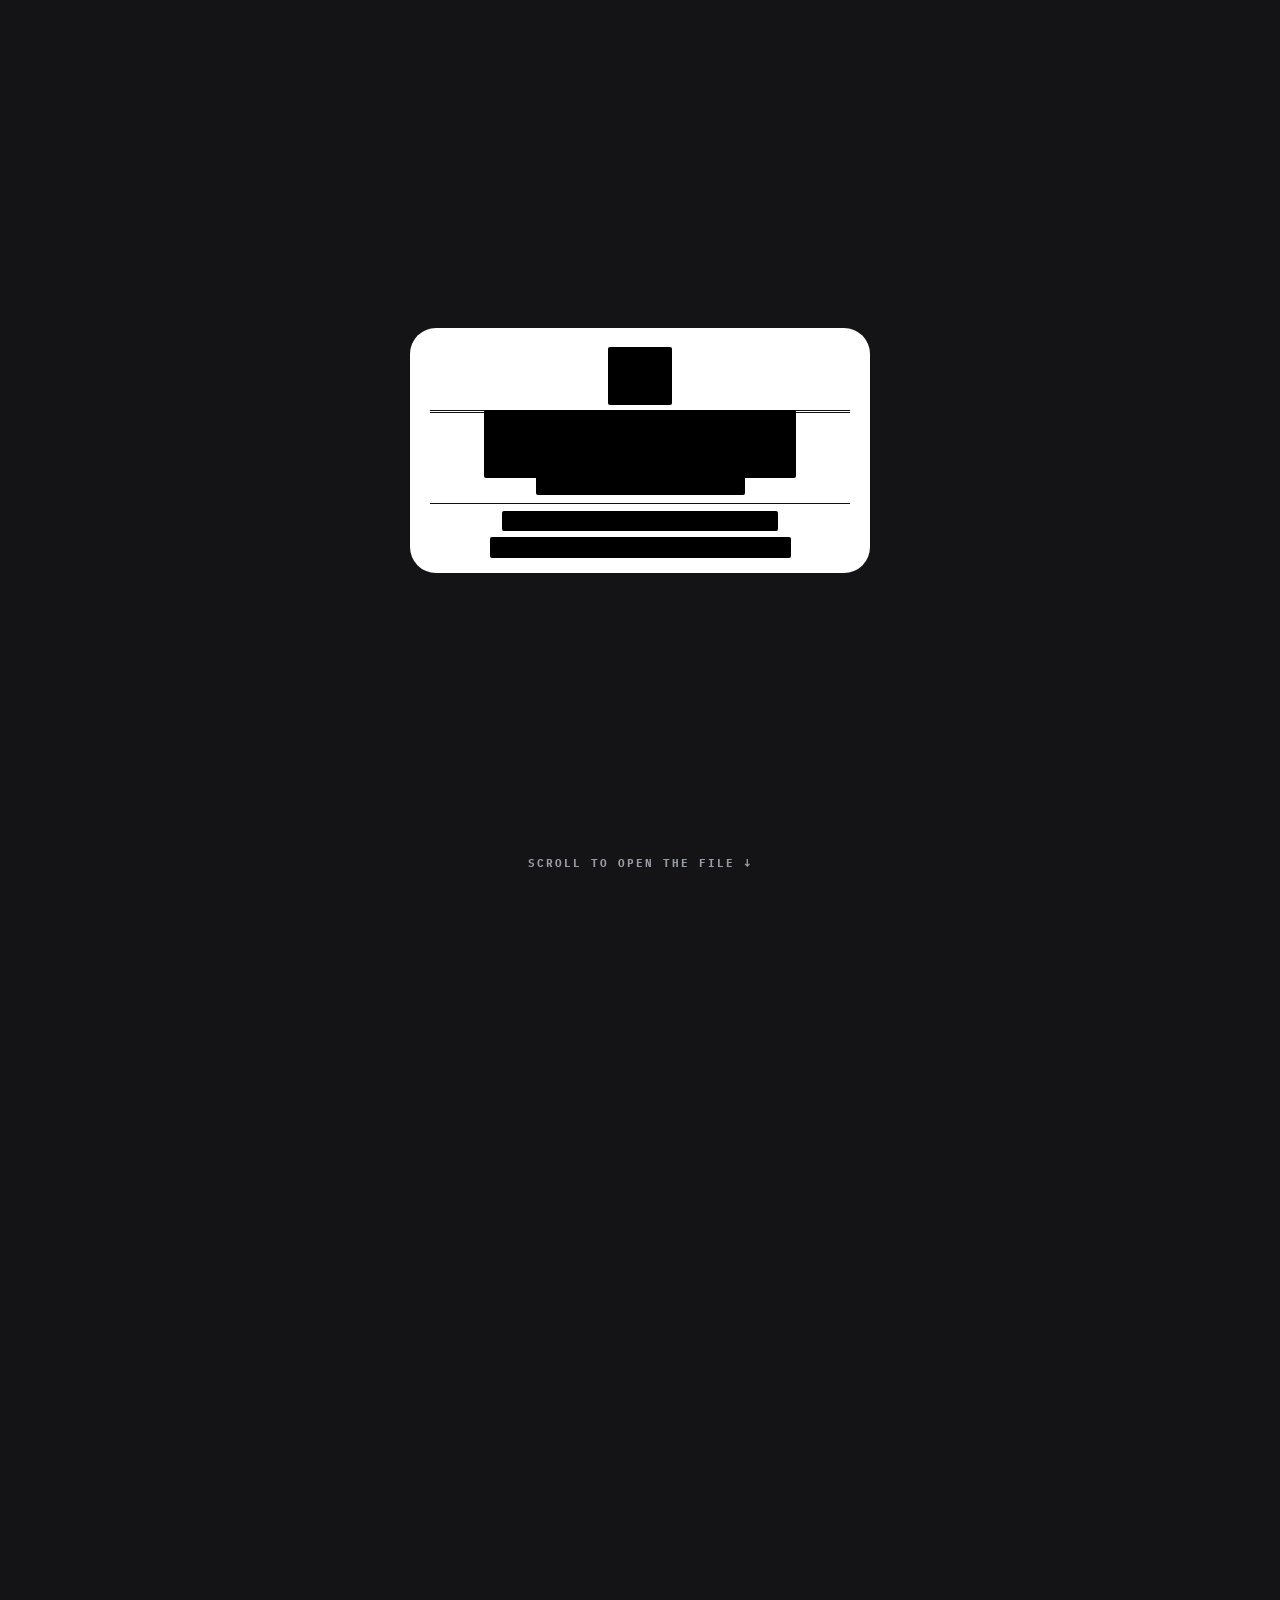
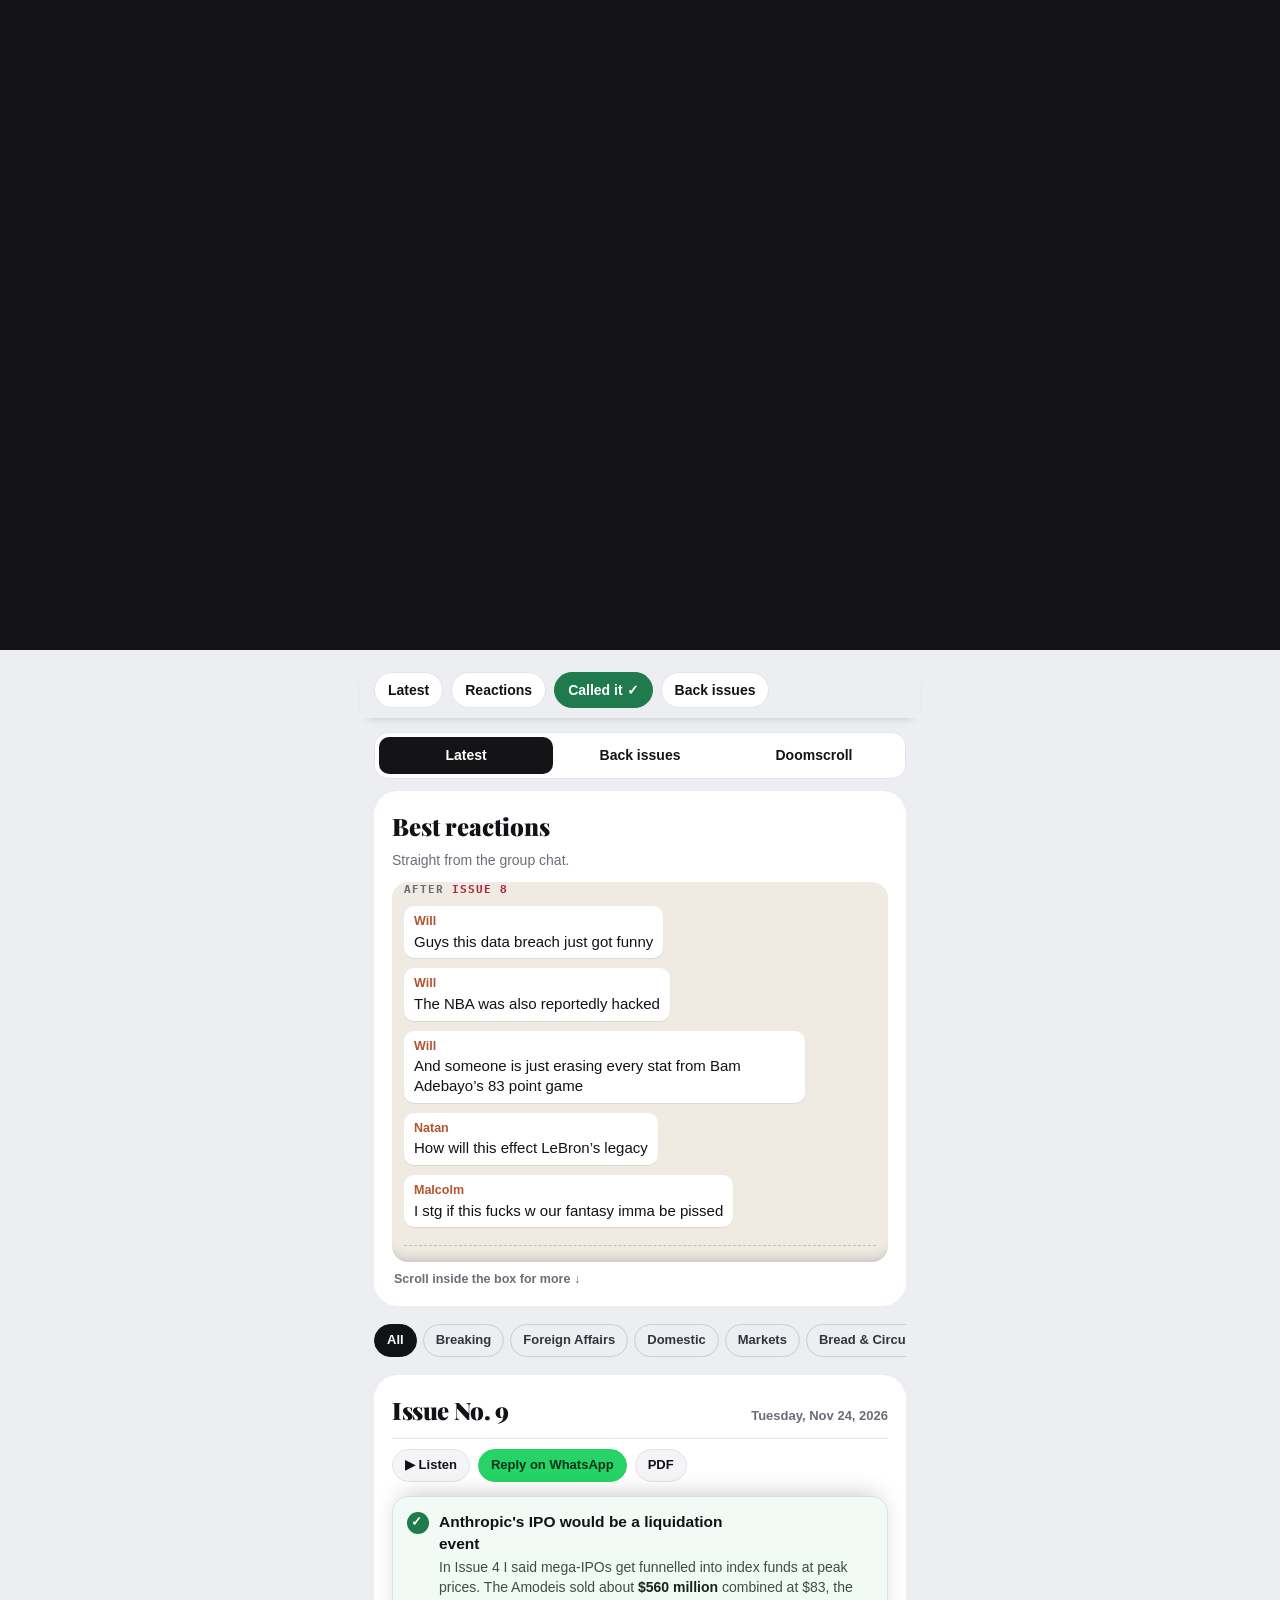
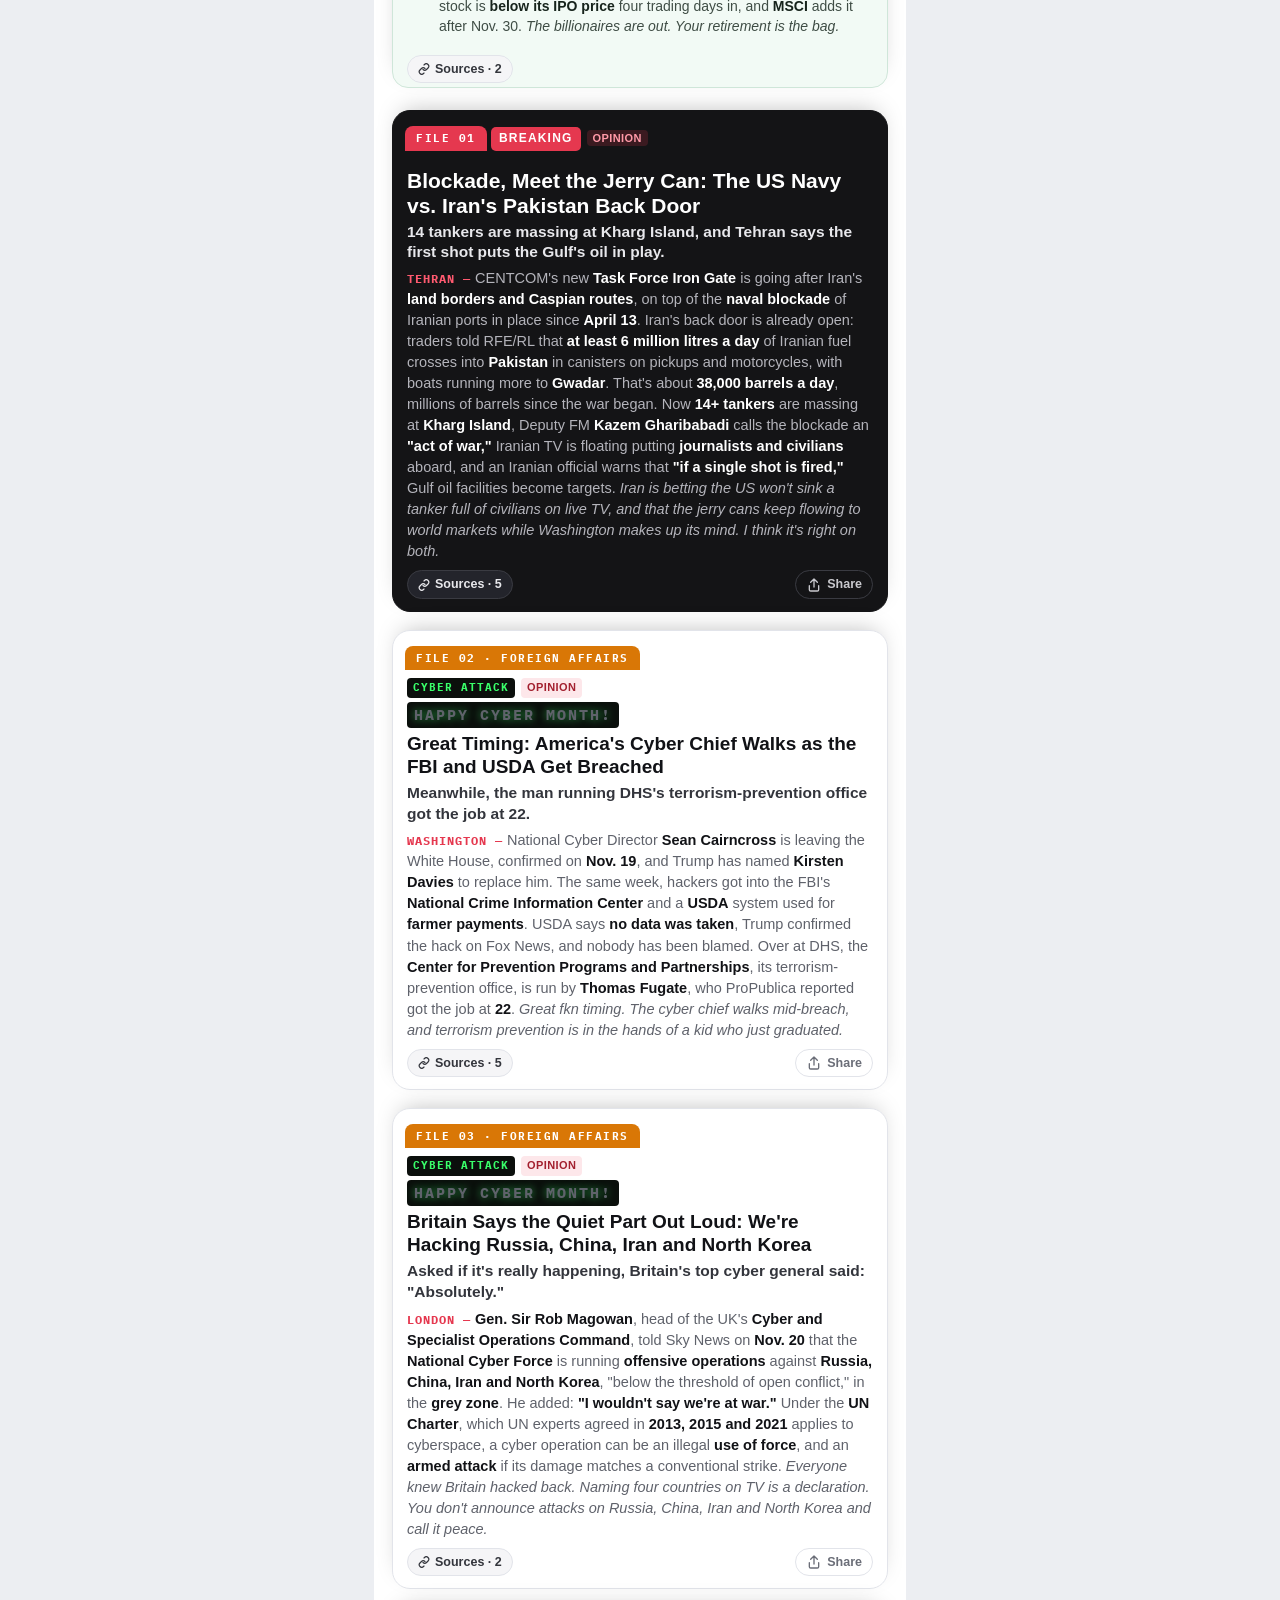
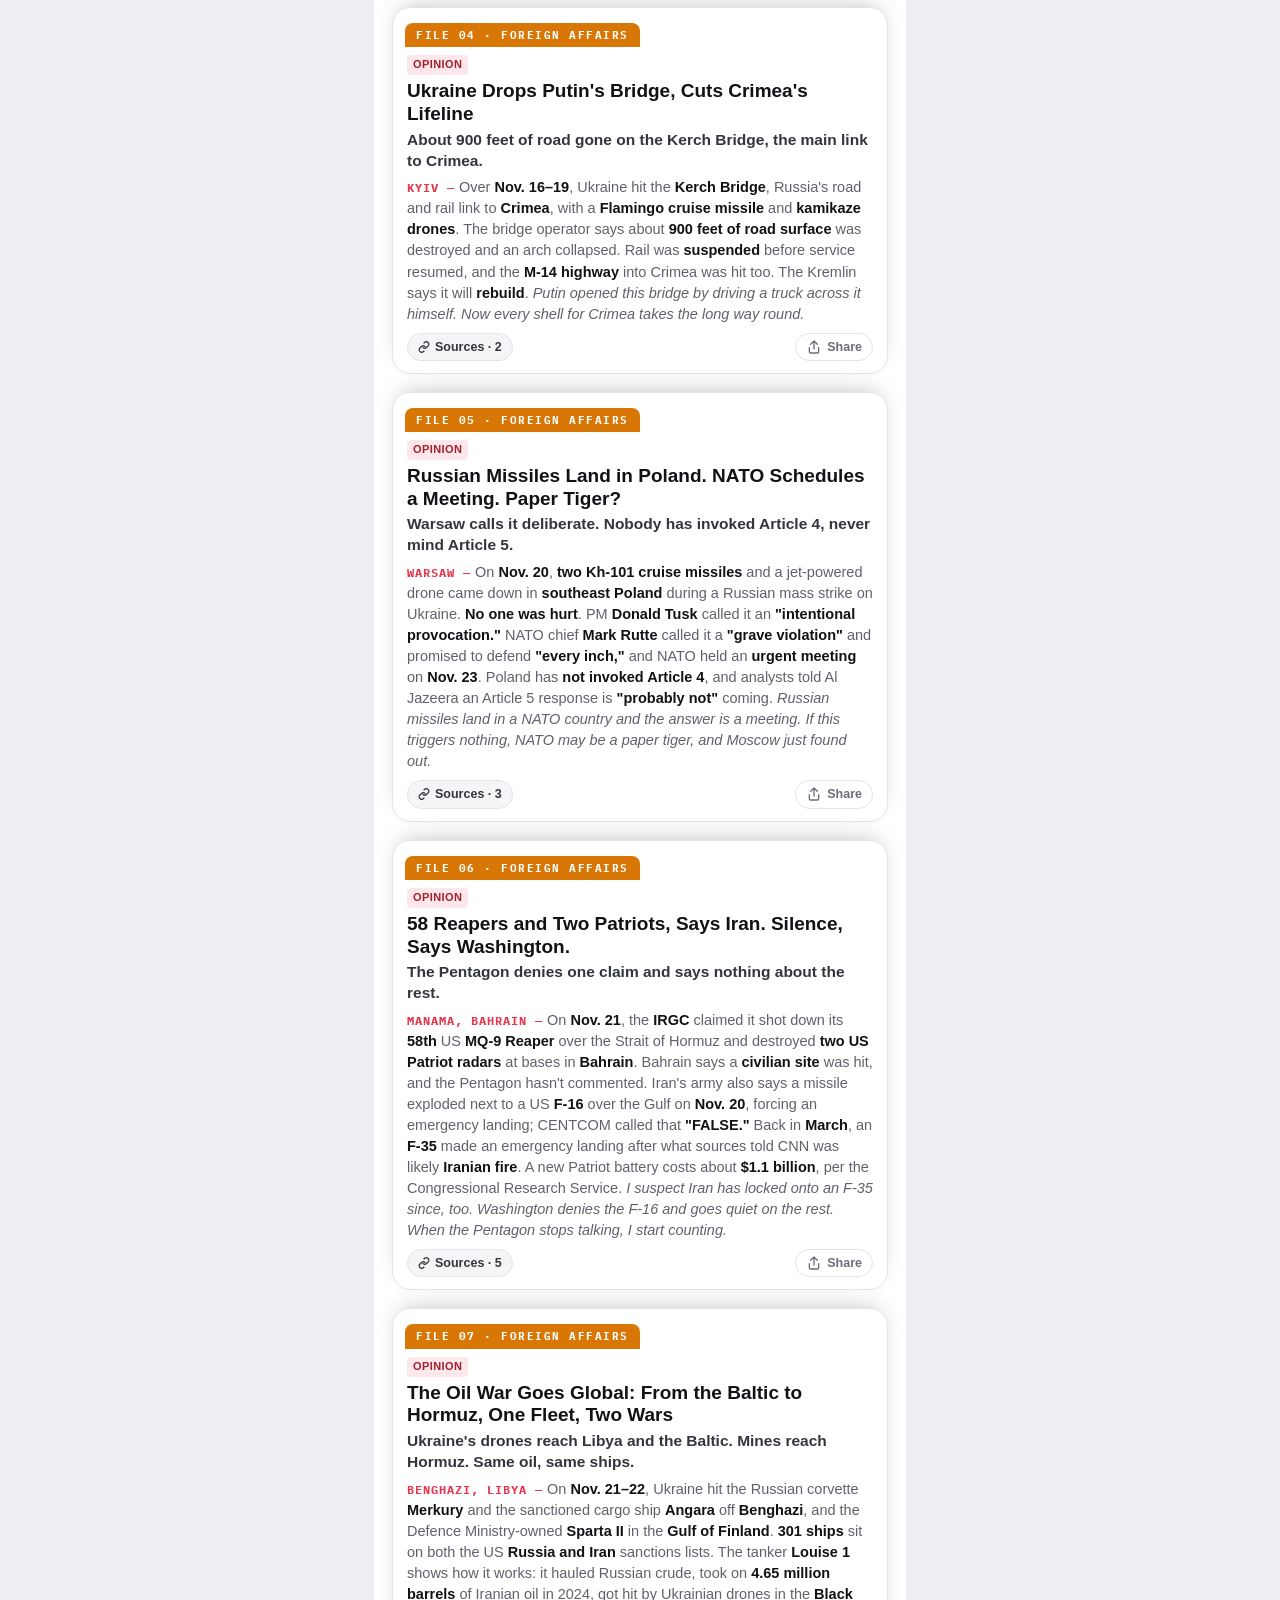
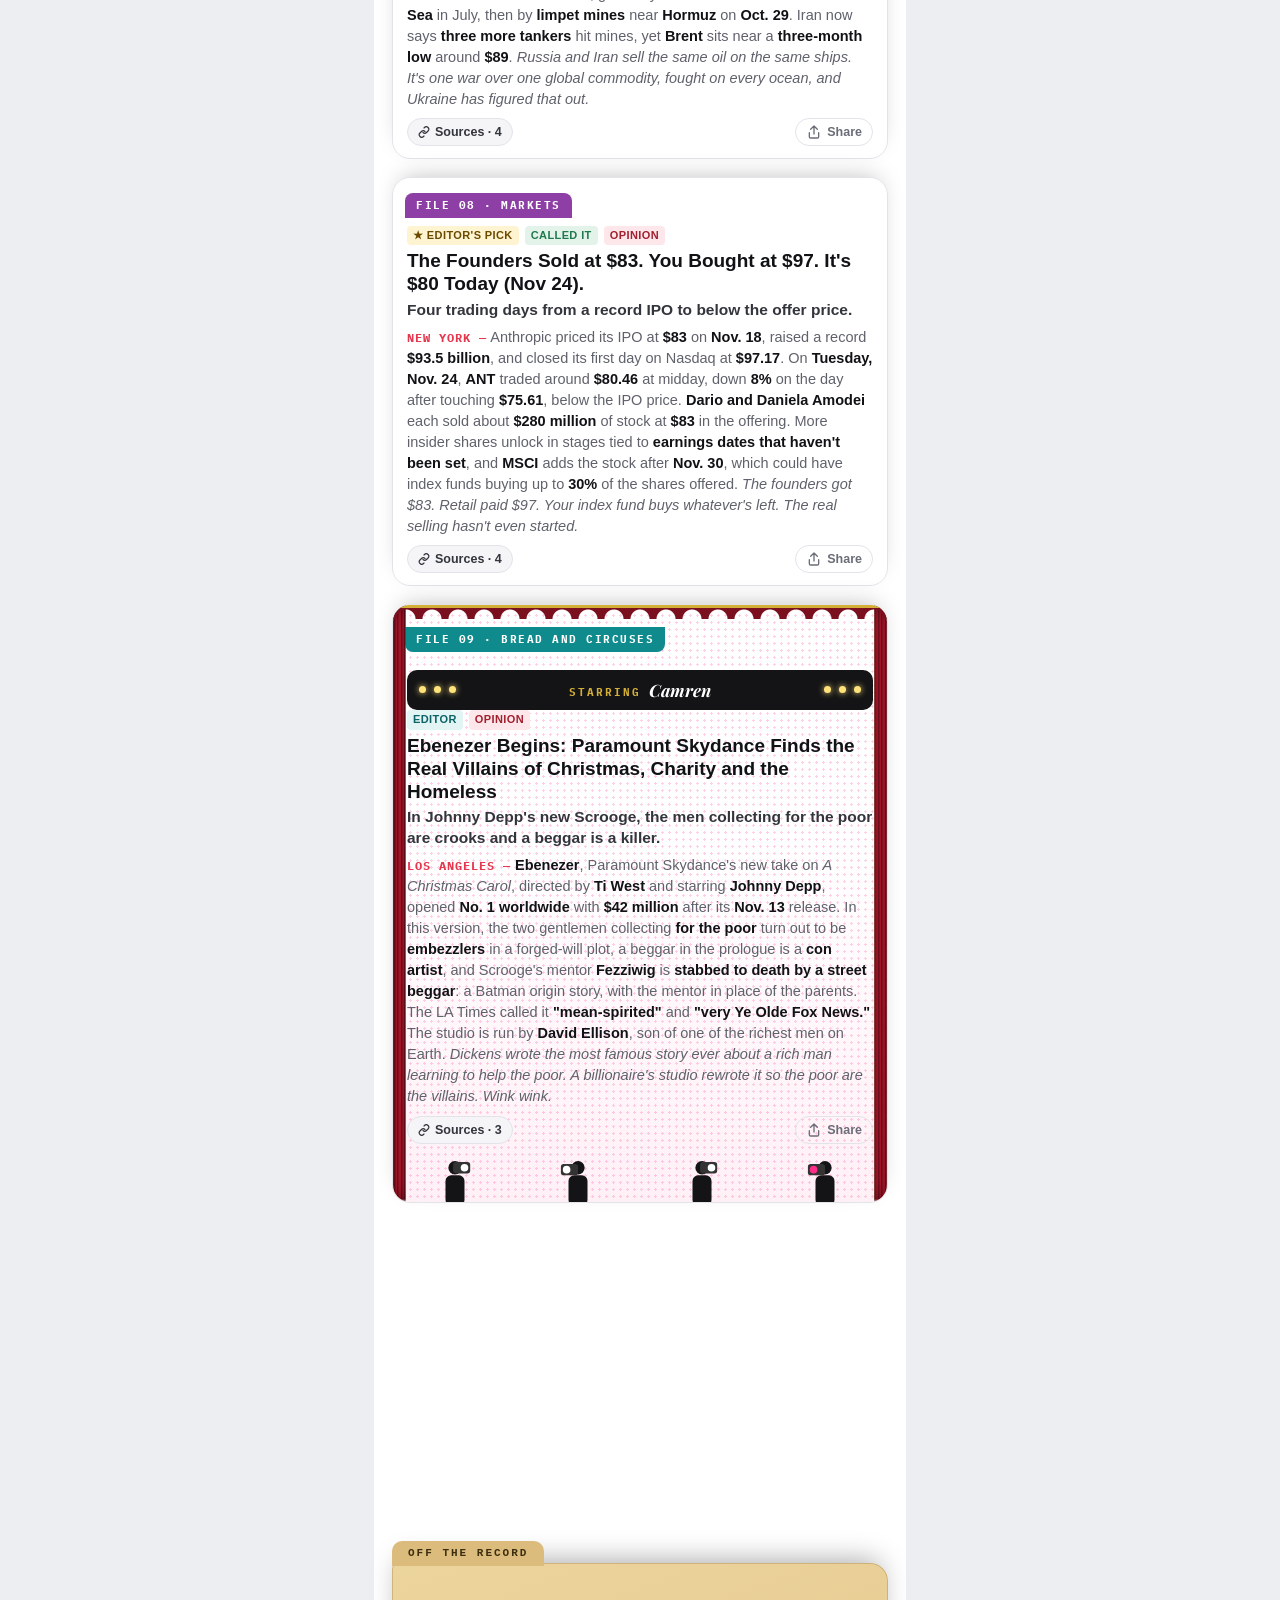
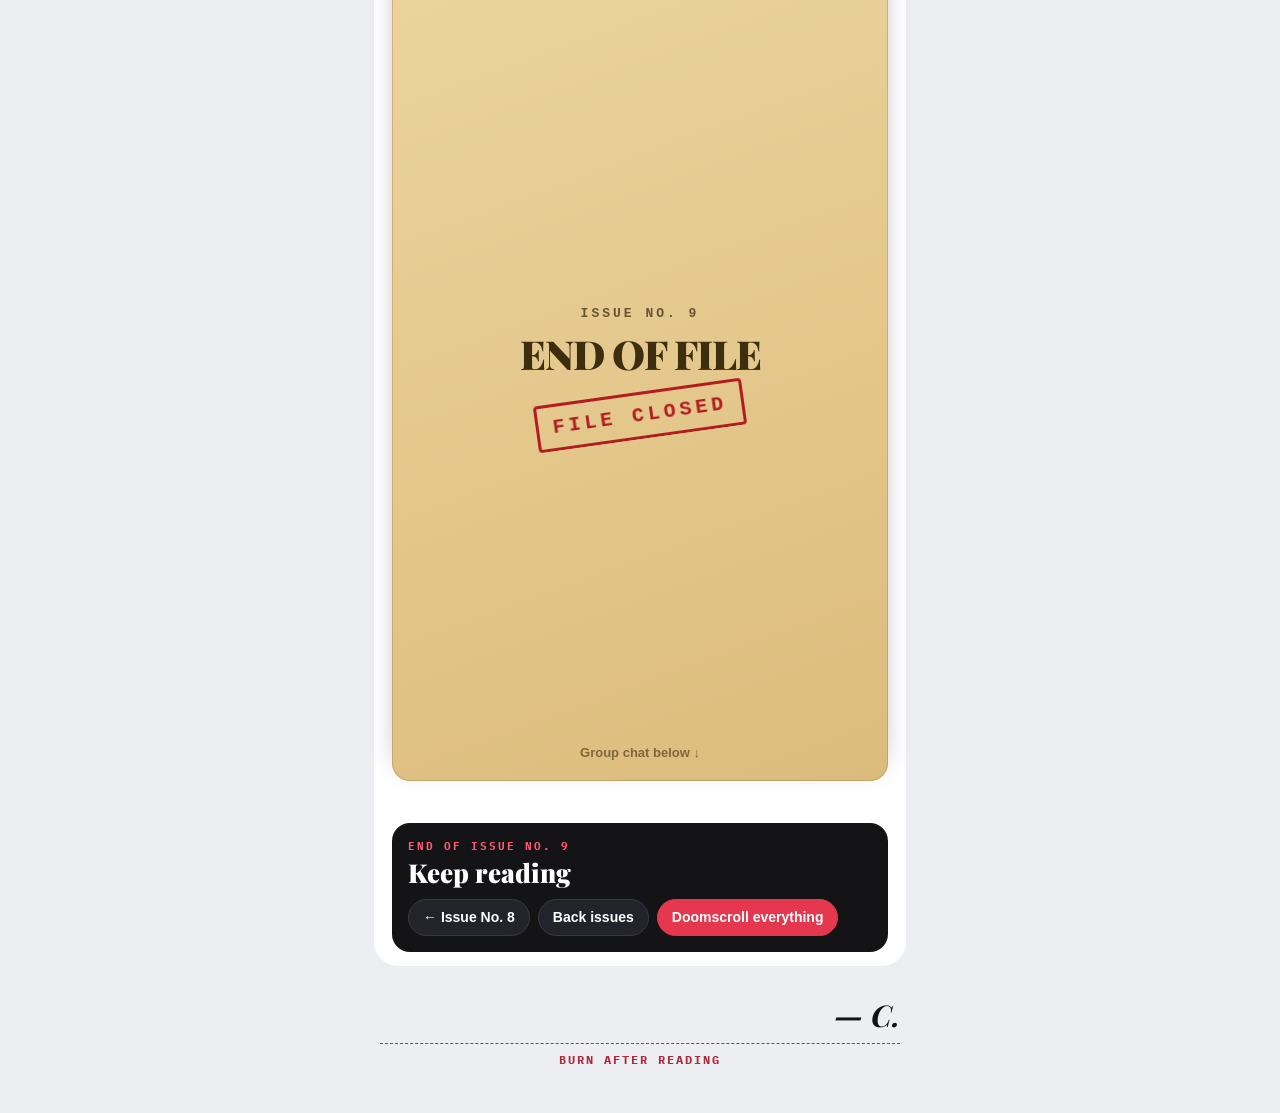
==== views.html @ a324f8ae "Preview: three reading views (Latest, Back issues newsstand, Doomscroll) Co-Authored-By: Claude Opus" ====
<!doctype html>
<html lang="en">
<head>
<meta charset="utf-8">
<meta name="viewport" content="width=device-width, initial-scale=1">
<title>Off the Record · Views preview</title>
<meta name="description" content="Off the Record: a weekly newsletter. Every issue, newest first.">
<meta name="color-scheme" content="light dark">
<meta property="og:type" content="website">
<meta property="og:title" content="Off the Record · Issue No. 9">
<meta property="og:description" content="What your feed won't tell you. Every issue, newest first.">
<meta property="og:url" content="https://camrenmulcair.github.io/off-the-record/">
<meta property="og:image" content="https://camrenmulcair.github.io/off-the-record/media/og.png">
<meta property="og:image:width" content="1200"><meta property="og:image:height" content="630">
<meta property="og:image:alt" content="Off the Record masthead with a red Not for Distribution stamp">
<meta name="twitter:card" content="summary_large_image">
<meta name="theme-color" content="#eceef2" media="(prefers-color-scheme: light)">
<meta name="theme-color" content="#0e0f12" media="(prefers-color-scheme: dark)">
<link rel="icon" href="media/icon.png">
<link rel="stylesheet" href="style.css?v=01aadf7c">
<link rel="stylesheet" href="views.css?v=9c8b795c">
<meta name="robots" content="noindex">
<script>document.documentElement.classList.add('js')</script>
</head>
<body>
<a class="skip" href="#issue-9">Skip to the latest issue</a>
<section class="cover" id="cover" aria-label="Off the Record">
  <div class="pin">
    <header class="mast" id="folder">
      <svg class="logo" width="52" height="52" viewBox="0 0 100 100" aria-hidden="true" focusable="false"><rect x="4" y="4" width="92" height="92" rx="20" fill="#fff" stroke="#111" stroke-width="4"/><rect x="16" y="22" width="56" height="13" rx="1.5" fill="#111"/><rect x="16" y="41" width="68" height="18" rx="1.5" fill="#e5384f"/><text x="22" y="55" font-family="IBM Plex Mono, monospace" font-weight="700" font-size="14" fill="#fff" letter-spacing="2">OTR</text><rect x="16" y="65" width="46" height="13" rx="1.5" fill="#111"/></svg>
      <div class="box"><h1>Off the Record</h1><p class="tg">What your feed won't tell you</p></div>
      <p class="il">A weekly newsletter · Montreal</p>
      <p class="il2">Latest: Issue No. 9 · Nov 24, 2026</p>
      <div class="stamp" id="cstamp" aria-hidden="true">NOT FOR DISTRIBUTION</div>
    </header>
    <p class="hint" id="hint" aria-hidden="true">SCROLL TO OPEN THE FILE ↓</p>
  </div>
</section>
<div class="col">
<nav class="jump" aria-label="Jump to a section"><a href="#issue-9">Latest</a><a href="#reactions">Reactions</a><button type="button" class="calls-btn" aria-expanded="false" aria-controls="calls">Called it ✓</button><a href="#back">Back issues</a></nav>
<div class="views" role="group" aria-label="How to read"><button type="button" data-view="latest" aria-pressed="true">Latest</button><button type="button" data-view="stand" aria-pressed="false">Back issues</button><button type="button" data-view="doom" aria-pressed="false">Doomscroll</button></div>
<div class="doomorder" role="group" aria-label="Order" hidden><button type="button" data-order="new" aria-pressed="true">Newest first</button><button type="button" data-order="old" aria-pressed="false">Oldest first</button></div>
<section class="panel" id="reactions" aria-labelledby="h-rx">
  <h2 id="h-rx">Best reactions</h2>
  <p class="sub">Straight from the group chat.</p>
  <div class="rx-window" data-lenis-prevent tabindex="0" aria-label="Group chat reactions, scrollable"><figure class="thread"><figcaption>After <a href="#issue-8">Issue 8</a></figcaption><div class="bub l"><span class="nm">Will</span>Guys this data breach just got funny</div><div class="bub l"><span class="nm">Will</span>The NBA was also reportedly hacked</div><div class="bub l"><span class="nm">Will</span>And someone is just erasing every stat from Bam Adebayo’s 83 point game</div><div class="bub l"><span class="nm">Natan</span>How will this effect LeBron’s legacy</div><div class="bub l"><span class="nm">Malcolm</span>I stg if this fucks w our fantasy imma be pissed</div></figure><figure class="thread"><figcaption>After <a href="#issue-7">Issue 7</a></figcaption><div class="bub l"><span class="nm">Luca</span>Pool this week</div><div class="bub l"><span class="nm">Luca</span>Need to get my mind off the whole world war 3 things</div></figure><figure class="thread"><figcaption>After <a href="#issue-7">Issue 7</a></figcaption><div class="bub l"><span class="nm">Nikko</span>Please vibe code harder camren</div><div class="bub r"><span class="nm">Camren</span>Claude fix dates</div><div class="bub r"><span class="nm">Camren</span>It’s been fixed thank you lol</div><div class="bub l"><span class="nm">Milosz</span>Re: Off the Record, Issue 6 — jensen had a 3rd affair with my wealthsimple account 😔</div><div class="bub l"><span class="nm">Malcolm</span>Cam can u also explain why outlook is down</div><div class="bub l"><span class="nm">Malcolm</span>In the next issue</div><div class="bub l"><span class="nm">Yuri</span>Microsoft pushes out monthly updates on Tuesdays, it’s possible they just fucked something up and it shut down a data center</div><div class="bub l"><span class="nm">Malcolm</span>It was great for me, much less work to do</div><div class="bub l"><span class="nm">Nikko</span>Sucks that teams was still working though</div><div class="bub l"><span class="nm">Malcolm</span>Frl</div></figure><figure class="thread"><figcaption>After <a href="#issue-5">Issue 5</a></figcaption><div class="bub r"><span class="nm">Camren</span>Write wtv you want but Kirk back to the Vikings 👀</div><div class="bub r"><span class="nm">Camren</span>Also it can be Abt movies if you prefer</div><div class="bub r"><span class="nm">Camren</span>Or any other media</div><div class="bub l"><span class="nm">Will</span>That’s breaking news</div><div class="bub r"><span class="nm">Camren</span>Lmao</div><div class="bub r"><span class="nm">Camren</span>I feel like 6 milllion dead in Africa to war kinda overshadows</div><div class="bub l"><span class="nm">Will</span>Ummm actually I think James Gunn leaving DC is bigger than that</div></figure><figure class="thread"><figcaption>After <a href="#issue-4">Issue 4</a></figcaption><div class="bub l"><span class="nm">Blaise</span>sorry cam i can’t help but notice you forgot to include an article about bryce hall getting into a fight</div><div class="bub r"><span class="nm">Camren</span>I fear thermonuclear war drums and Canada’s entire GdP worth of losses in the s&amp;p overshadowed that this week</div></figure><figure class="thread"><figcaption>After <a href="#issue-2">Issue 2</a></figcaption><div class="bub l"><span class="nm">Yuri</span>Yo this is pretty good stuff</div></figure></div>
  <p class="rx-more">Scroll inside the box for more ↓</p>
</section>
<div class="controls">
  <div class="filters" role="group" aria-label="Show only one section"><button type="button" class="fl" data-f="all" aria-pressed="true">All</button><button type="button" class="fl" data-f="breaking" aria-pressed="false">Breaking</button><button type="button" class="fl" data-f="foreign" aria-pressed="false">Foreign Affairs</button><button type="button" class="fl" data-f="domestic" aria-pressed="false">Domestic</button><button type="button" class="fl" data-f="markets" aria-pressed="false">Markets</button><button type="button" class="fl" data-f="circus" aria-pressed="false">Bread &amp; Circuses</button><button type="button" class="fl" data-f="good" aria-pressed="false">Good News</button><button type="button" class="fl" data-f="calls" aria-pressed="false">Last Week's Call</button></div>
  <div class="bcf" role="group" aria-label="Bread and Circuses writers" hidden><button type="button" class="bcc" data-w="all" aria-pressed="true">Everyone</button><button type="button" class="bcc" data-w="Camren" aria-pressed="false">Camren</button><button type="button" class="bcc" data-w="Will" aria-pressed="false">Will</button><button type="button" class="bcc" data-w="Blaise" aria-pressed="false">Blaise</button><button type="button" class="bcc" data-k="sports" aria-pressed="false">Sports only</button><button type="button" class="bcc" data-k="media" aria-pressed="false">Media only</button></div>
  <div class="gnf" role="group" aria-label="Good News writers" hidden><button type="button" class="gnc" data-w="all" aria-pressed="true">Everyone</button><button type="button" class="gnc" data-w="Milosz" aria-pressed="false">Milosz</button></div>
</div>
<p class="sr-only" id="announce" aria-live="polite"></p>
<section class="stand" id="stand" aria-labelledby="h-stand" hidden>
  <div class="newsprint" aria-hidden="true"><p>Blockade, Meet the Jerry Can: The US Navy vs. Iran&#x27;s Pakistan Back Door · Great Timing: America&#x27;s Cyber Chief Walks as the FBI and USDA Get Breached · Britain Says the Quiet Part Out Loud: We&#x27;re Hacking Russia, China, Iran and North Korea · Ukraine Drops Putin&#x27;s Bridge, Cuts Crimea&#x27;s Lifeline · Russian Missiles Land in Poland. NATO Schedules a Meeting. Paper Tiger? · 58 Reapers and Two Patriots, Says Iran. Silence, Says Washington. · The Oil War Goes Global: From the Baltic to Hormuz, One Fleet, Two Wars · The Founders Sold at $83. You Bought at $97. It&#x27;s $80 Today (Nov 24). · Ebenezer Begins: Paramount Skydance Finds the Real Villains of Christmas, Charity and the Homeless · The Agency That Hears Everything Can&#x27;t Hear Itself. NSA Still Down 3 Days Later, Mid-War. · Hydro-Québec Discovers Two-Factor Authentication, 2026 · EU Commission Confirms AI-Powered Hack: Bureaucrats Locked Out of Their Own Payslips for 10 Days · iCloud Goes Dark the Same Week Hackers Hunt iPhones. Apple Swears It Was Just an Update. Sure, Jan. · Langley Lights Up and Calls It HVAC: The CIA&#x27;s Hottest Leak of the Year · Beautiful, Chinese, Totally Not a Spy, Says Trump · Crossover Episode: Cyber Month Comes for the Box Score. Ctrl+Alt+Delete 83 · Canada Is the First Country to Shop for Carbon Removal · Called It Again: The CIA Wasn&#x27;t Sure. Rubio&#x27;s Memo Was. · The Sky Shut for Four Hours and They Blamed a Copper Wire · The Cabinet Moved to Base. 33 Countries Said Stock Up. Did You? · Hollywood, TikTok, and Now Nvidia&#x27;s Shortlist: Israel&#x27;s Big Year in America · Banning Congressional Trades Starts at Home, Ro · First Your Inbox, Then Your Flight, Now Your Paycheque · Incompetent or Protecting Jensen? Pick One, Howard · Microsoft Says &quot;Latent Defect.&quot; I Say Don&#x27;t Buy It · One Poisoned Script, 178 Crime Scenes · The NSA&#x27;s Network Is &quot;Disrupted.&quot; Sure It Is. So What Is Cyber Security? · An Expert Says Epstein Was Strangled. Why Do Conspiracies Keep Coming True Late? · Pattinson Proved the Batman Doubters Wrong. Who&#x27;s to Say He Can&#x27;t Do the Same With Bond? · The Leather Jacket Comes Off. The Affairs Are the Cover Story. · Democrats: Brilliant at Winning, Allergic to Power · The Deep South Cracks: Colom Takes Mississippi · Hit Aramco, Hit Everyone: The World&#x27;s Oil Bill Comes Due · DC&#x27;s Doomsday: Gunn and Safran Out, Marvel Man In · Hegseth and Rubio Reach for the Nuremberg Playbook · Trump May Be Out Faster Than the Voters Can Do It. Enter Vance, Technocrat-in-Chief · US Intelligence Knew. Why Tell Everyone Now? · The Deadliest War Since WWII Isn&#x27;t on Your Feed · From Allies to Enemies: The Next African War Has Already Started · Your Fridge Is Now a Front Line · Bread and Circuses: Jacobs&#x27; Broken Finger Does What the NFL Won&#x27;t · 8th Largest Economy in the World Sees Regime Change for the First Time in Decades · STFU Liberal… Wait, We Lost Texas, Kansas and South Carolina??? · ENSO ENSO ENSO: I Told You So · Your 401(k)s Are Citadel&#x27;s Exit Liquidity · Nuke the Mountain, Lose the War · 25 Countries and Counting: The Gen Z Revolt Goes Global · Coup or Clean-Up? Poland&#x27;s War Over Its Top Court · Oui to the PQ, Non to the Referendum · Trump Accused of Rape? Again? And It&#x27;s Not His Wife? Woooow. · Carney&#x27;s Garage Sale Starts at the Airport · Already Inside: The Hackers Waiting in North America&#x27;s Grid · Six-Month High, Zero Chance of Peace: Why Oil Isn&#x27;t Coming Down · Sudan: The Genocide You Can See From Space, and Why You Haven&#x27;t Heard About It · Toronto Profits, Mercenaries Patrol, Katanga Pays · Oh Sweet! Finally, Modular Nuclear! · Buy a Gun · What Is a Dollar? · Death by Debt · Riyadh Burning · Ansar Allah · 5th Fleet Is Gone · Blockade, Meet the Jerry Can: The US Navy vs. Iran&#x27;s Pakistan Back Door · Great Timing: America&#x27;s Cyber Chief Walks as the FBI and USDA Get Breached · Britain Says the Quiet Part Out Loud: We&#x27;re Hacking Russia, China, Iran and North Korea · Ukraine Drops Putin&#x27;s Bridge, Cuts Crimea&#x27;s Lifeline · Russian Missiles Land in Poland. NATO Schedules a Meeting. Paper Tiger? · 58 Reapers and Two Patriots, Says Iran. Silence, Says Washington. · The Oil War Goes Global: From the Baltic to Hormuz, One Fleet, Two Wars · The Founders Sold at $83. You Bought at $97. It&#x27;s $80 Today (Nov 24). · Ebenezer Begins: Paramount Skydance Finds the Real Villains of Christmas, Charity and the Homeless · The Agency That Hears Everything Can&#x27;t Hear Itself. NSA Still Down 3 Days Later, Mid-War. · Hydro-Québec Discovers Two-Factor Authentication, 2026 · EU Commission Confirms AI-Powered Hack: Bureaucrats Locked Out of Their Own Payslips for 10 Days · iCloud Goes Dark the Same Week Hackers Hunt iPhones. Apple Swears It Was Just an Update. Sure, Jan. · Langley Lights Up and Calls It HVAC: The CIA&#x27;s Hottest Leak of the Year · Beautiful, Chinese, Totally Not a Spy, Says Trump · Crossover Episode: Cyber Month Comes for the Box Score. Ctrl+Alt+Delete 83 · Canada Is the First Country to Shop for Carbon Removal · Called It Again: The CIA Wasn&#x27;t Sure. Rubio&#x27;s Memo Was. · The Sky Shut for Four Hours and They Blamed a Copper Wire · The Cabinet Moved to Base. 33 Countries Said Stock Up. Did You? · Hollywood, TikTok, and Now Nvidia&#x27;s Shortlist: Israel&#x27;s Big Year in America · Banning Congressional Trades Starts at Home, Ro · First Your Inbox, Then Your Flight, Now Your Paycheque · Incompetent or Protecting Jensen? Pick One, Howard · Microsoft Says &quot;Latent Defect.&quot; I Say Don&#x27;t Buy It · One Poisoned Script, 178 Crime Scenes · The NSA&#x27;s Network Is &quot;Disrupted.&quot; Sure It Is. So What Is Cyber Security? · An Expert Says Epstein Was Strangled. Why Do Conspiracies Keep Coming True Late? · Pattinson Proved the Batman Doubters Wrong. Who&#x27;s to Say He Can&#x27;t Do the Same With Bond? · The Leather Jacket Comes Off. The Affairs Are the Cover Story. · Democrats: Brilliant at Winning, Allergic to Power · The Deep South Cracks: Colom Takes Mississippi · Hit Aramco, Hit Everyone: The World&#x27;s Oil Bill Comes Due · DC&#x27;s Doomsday: Gunn and Safran Out, Marvel Man In · Hegseth and Rubio Reach for the Nuremberg Playbook · Trump May Be Out Faster Than the Voters Can Do It. Enter Vance, Technocrat-in-Chief · US Intelligence Knew. Why Tell Everyone Now? · The Deadliest War Since WWII Isn&#x27;t on Your Feed · From Allies to Enemies: The Next African War Has Already Started · Your Fridge Is Now a Front Line · Bread and Circuses: Jacobs&#x27; Broken Finger Does What the NFL Won&#x27;t · 8th Largest Economy in the World Sees Regime Change for the First Time in Decades · STFU Liberal… Wait, We Lost Texas, Kansas and South Carolina??? · ENSO ENSO ENSO: I Told You So · Your 401(k)s Are Citadel&#x27;s Exit Liquidity · Nuke the Mountain, Lose the War · 25 Countries and Counting: The Gen Z Revolt Goes Global · Coup or Clean-Up? Poland&#x27;s War Over Its Top Court · Oui to the PQ, Non to the Referendum · Trump Accused of Rape? Again? And It&#x27;s Not His Wife? Woooow. · Carney&#x27;s Garage Sale Starts at the Airport · Already Inside: The Hackers Waiting in North America&#x27;s Grid · Six-Month High, Zero Chance of Peace: Why Oil Isn&#x27;t Coming Down · Sudan: The Genocide You Can See From Space, and Why You Haven&#x27;t Heard About It · Toronto Profits, Mercenaries Patrol, Katanga Pays · Oh Sweet! Finally, Modular Nuclear! · Buy a Gun · What Is a Dollar? · Death by Debt · Riyadh Burning · Ansar Allah · 5th Fleet Is Gone · Blockade, Meet the Jerry Can: The US Navy vs. Iran&#x27;s Pakistan Back Door · Great Timing: America&#x27;s Cyber Chief Walks as the FBI and USDA Get Breached · Britain Says the Quiet Part Out Loud: We&#x27;re Hacking Russia, China, Iran and North Korea · Ukraine Drops Putin&#x27;s Bridge, Cuts Crimea&#x27;s Lifeline · Russian Missiles Land in Poland. NATO Schedules a Meeting. Paper Tiger? · 58 Reapers and Two Patriots, Says Iran. Silence, Says Washington. · The Oil War Goes Global: From the Baltic to Hormuz, One Fleet, Two Wars · The Founders Sold at $83. You Bought at $97. It&#x27;s $80 Today (Nov 24). · Ebenezer Begins: Paramount Skydance Finds the Real Villains of Christmas, Charity and the Homeless · The Agency That Hears Everything Can&#x27;t Hear Itself. NSA Still Down 3 Days Later, Mid-War. · Hydro-Québec Discovers Two-Factor Authentication, 2026 · EU Commission Confirms AI-Powered Hack: Bureaucrats Locked Out of Their Own Payslips for 10 Days · iCloud Goes Dark the Same Week Hackers Hunt iPhones. Apple Swears It Was Just an Update. Sure, Jan. · Langley Lights Up and Calls It HVAC: The CIA&#x27;s Hottest Leak of the Year · Beautiful, Chinese, Totally Not a Spy, Says Trump · Crossover Episode: Cyber Month Comes for the Box Score. Ctrl+Alt+Delete 83 · Canada Is the First Country to Shop for Carbon Removal · Called It Again: The CIA Wasn&#x27;t Sure. Rubio&#x27;s Memo Was. · The Sky Shut for Four Hours and They Blamed a Copper Wire · The Cabinet Moved to Base. 33 Countries Said Stock Up. Did You? · Hollywood, TikTok, and Now Nvidia&#x27;s Shortlist: Israel&#x27;s Big Year in America · Banning Congressional Trades Starts at Home, Ro · First Your Inbox, Then Your Flight, Now Your Paycheque · Incompetent or Protecting Jensen? Pick One, Howard · Microsoft Says &quot;Latent Defect.&quot; I Say Don&#x27;t Buy It · One Poisoned Script, 178 Crime Scenes · The NSA&#x27;s Network Is &quot;Disrupted.&quot; Sure It Is. So What Is Cyber Security? · An Expert Says Epstein Was Strangled. Why Do Conspiracies Keep Coming True Late? · Pattinson Proved the Batman Doubters Wrong. Who&#x27;s to Say He Can&#x27;t Do the Same With Bond? · The Leather Jacket Comes Off. The Affairs Are the Cover Story. · Democrats: Brilliant at Winning, Allergic to Power · The Deep South Cracks: Colom Takes Mississippi · Hit Aramco, Hit Everyone: The World&#x27;s Oil Bill Comes Due · DC&#x27;s Doomsday: Gunn and Safran Out, Marvel Man In · Hegseth and Rubio Reach for the Nuremberg Playbook · Trump May Be Out Faster Than the Voters Can Do It. Enter Vance, Technocrat-in-Chief · US Intelligence Knew. Why Tell Everyone Now? · The Deadliest War Since WWII Isn&#x27;t on Your Feed · From Allies to Enemies: The Next African War Has Already Started · Your Fridge Is Now a Front Line · Bread and Circuses: Jacobs&#x27; Broken Finger Does What the NFL Won&#x27;t · 8th Largest Economy in the World Sees Regime Change for the First Time in Decades · STFU Liberal… Wait, We Lost Texas, Kansas and South Carolina??? · ENSO ENSO ENSO: I Told You So · Your 401(k)s Are Citadel&#x27;s Exit Liquidity · Nuke the Mountain, Lose the War · 25 Countries and Counting: The Gen Z Revolt Goes Global · Coup or Clean-Up? Poland&#x27;s War Over Its Top Court · Oui to the PQ, Non to the Referendum · Trump Accused of Rape? Again? And It&#x27;s Not His Wife? Woooow. · Carney&#x27;s Garage Sale Starts at the Airport · Already Inside: The Hackers Waiting in North America&#x27;s Grid · Six-Month High, Zero Chance of Peace: Why Oil Isn&#x27;t Coming Down · Sudan: The Genocide You Can See From Space, and Why You Haven&#x27;t Heard About It · Toronto Profits, Mercenaries Patrol, Katanga Pays · Oh Sweet! Finally, Modular Nuclear! · Buy a Gun · What Is a Dollar? · Death by Debt · Riyadh Burning · Ansar Allah · 5th Fleet Is Gone</p></div>
  <div class="stand-in">
    <h2 id="h-stand">Back issues</h2>
    <p class="sub">Every file on the rack. Pick one.</p>
    <div class="rack"><button type="button" class="dossier th-war" data-open="9"><span class="d-tab">FILE NO. 9</span><span class="d-date">Tuesday, Nov 24, 2026</span><span class="d-brk">BREAKING</span><span class="d-h">Blockade, Meet the Jerry Can: The US Navy vs. Iran&#x27;s Pakistan Back Door</span><span class="d-n">9 stories</span><span class="d-st" aria-hidden="true">NEW</span></button><button type="button" class="dossier th-cyber" data-open="8"><span class="d-tab">FILE NO. 8</span><span class="d-date">Thursday, Nov 19, 2026</span><span class="d-kick">HAPPY CYBER MONTH!</span><span class="d-brk">BREAKING</span><span class="d-h">The Agency That Hears Everything Can&#x27;t Hear Itself. NSA Still Down 3 Days Later, Mid-War.</span><span class="d-n">8 stories</span><span class="d-st" aria-hidden="true">NOT FOR DISTRIBUTION</span></button><button type="button" class="dossier th-manila" data-open="7"><span class="d-tab">FILE NO. 7</span><span class="d-date">Tuesday, Nov 17, 2026</span><span class="d-brk">BREAKING</span><span class="d-h">Called It Again: The CIA Wasn&#x27;t Sure. Rubio&#x27;s Memo Was.</span><span class="d-n">12 stories</span><span class="d-st" aria-hidden="true">NOT FOR DISTRIBUTION</span></button><button type="button" class="dossier th-manila" data-open="6"><span class="d-tab">FILE NO. 6</span><span class="d-date">Thursday, Nov 12, 2026</span><span class="d-brk">BREAKING</span><span class="d-h">The Leather Jacket Comes Off. The Affairs Are the Cover Story.</span><span class="d-n">5 stories</span><span class="d-st" aria-hidden="true">NOT FOR DISTRIBUTION</span></button><button type="button" class="dossier th-manila" data-open="5"><span class="d-tab">FILE NO. 5</span><span class="d-date">Tuesday, Nov 10, 2026</span><span class="d-brk">BREAKING</span><span class="d-h">Hegseth and Rubio Reach for the Nuremberg Playbook</span><span class="d-n">7 stories</span><span class="d-st" aria-hidden="true">NOT FOR DISTRIBUTION</span></button><button type="button" class="dossier th-manila" data-open="4"><span class="d-tab">FILE NO. 4</span><span class="d-date">Thursday, Nov 5, 2026</span><span class="d-brk">BREAKING</span><span class="d-h">8th Largest Economy in the World Sees Regime Change for the First Time in Decades</span><span class="d-n">4 stories</span><span class="d-st" aria-hidden="true">NOT FOR DISTRIBUTION</span></button><button type="button" class="dossier th-manila" data-open="3"><span class="d-tab">FILE NO. 3</span><span class="d-date">Tuesday, Nov 3, 2026</span><span class="d-brk">BREAKING</span><span class="d-h">Nuke the Mountain, Lose the War</span><span class="d-n">4 stories</span><span class="d-st" aria-hidden="true">NOT FOR DISTRIBUTION</span></button><button type="button" class="dossier th-manila" data-open="2"><span class="d-tab">FILE NO. 2</span><span class="d-date">Thursday, Oct 29, 2026</span><span class="d-brk">BREAKING</span><span class="d-h">Trump Accused of Rape? Again? And It&#x27;s Not His Wife? Woooow.</span><span class="d-n">6 stories</span><span class="d-st" aria-hidden="true">NOT FOR DISTRIBUTION</span></button><button type="button" class="dossier th-manila" data-open="1"><span class="d-tab">FILE NO. 1</span><span class="d-date">Tuesday, Oct 27, 2026</span><span class="d-brk">BREAKING</span><span class="d-h">Oh Sweet! Finally, Modular Nuclear!</span><span class="d-n">7 stories</span><span class="d-st" aria-hidden="true">NOT FOR DISTRIBUTION</span></button></div>
  </div>
</section>
<main>
<article class="issue latest" id="issue-9" data-n="9" aria-labelledby="h-issue-9">
  <button type="button" class="to-stand" data-view="stand">← Back to the newsstand</button>
  <header class="ihead"><h2 id="h-issue-9">Issue No. 9</h2><span class="idate">Tuesday, Nov 24, 2026</span></header>
  <div class="iactions">
    <button class="listen" type="button" aria-pressed="false"><span aria-hidden="true">▶</span> Listen</button>
    <a class="reply" href="https://wa.me/?text=Re%3A%20Off%20the%20Record%2C%20Issue%209%20%E2%80%94%20" target="_blank" rel="noopener">Reply on WhatsApp</a>
    <a class="pdf" href="issues/off-the-record-issue-9.pdf">PDF</a>
  </div>
  <div class="ibody">
  <h3 class="sec" data-f="calls" style="color:#1f7a4d;margin-top:22px">Last Week's Call</h3><div class="score reveal" data-f="calls">
<div class="row"><div class="ck">✓</div><div><b>Anthropic's IPO would be a liquidation event</b><span>In Issue 4 I said mega-IPOs get funnelled into index funds at peak prices. The Amodeis sold about <strong class="k">$560 million</strong> combined at $83, the stock is <strong class="k">below its IPO price</strong> four trading days in, and <strong class="k">MSCI</strong> adds it after Nov. 30. <em>The billionaires are out. Your retirement is the bag.</em></span></div><span aria-hidden="true" class="ci">CALLED IT</span></div>
<div class="st-tools"><details class="sources"><summary>Sources · 2</summary><ul><li><a href="https://www.reuters.com/business/anthropic-breaks-below-83-ipo-price-debut-rally-unravels-2026-11-24/" rel="noopener" target="_blank">Reuters: Anthropic shares tumble below $83 IPO price</a></li><li><a href="https://247wallst.com/investing/2026/11/24/dario-and-daniela-amodei-each-sold-280-million-of-anthropic-stock-in-the-ipo/" rel="noopener" target="_blank">24/7 Wall St.: Dario and Daniela Amodei Each Sold $280 Million of Anthropic Stock in the IPO</a></li></ul></details></div></div><div class="brk reveal" data-f="breaking" id="i9-blockade-meet-the-jerry-can-the-us-navy"><span aria-hidden="true" class="ftab" style="--tab:#141416">FILE 01</span>
<span class="lab">BREAKING</span><span class="tag">Opinion</span>
<h3 class="hl"><span>Blockade, Meet the Jerry Can: The US Navy vs. Iran's Pakistan Back Door</span></h3>
<p class="dek"><span class="rd">14 tankers are massing at Kharg Island, and Tehran says the first shot puts the Gulf's oil in play.</span></p>
<p class="bl"><span class="rd"><span class="dl">TEHRAN —</span> CENTCOM's new <strong class="k">Task Force Iron Gate</strong> is going after Iran's <strong class="k">land borders and Caspian routes</strong>, on top of the <strong class="k">naval blockade</strong> of Iranian ports in place since <strong class="k">April 13</strong>. Iran's back door is already open: traders told RFE/RL that <strong class="k">at least 6 million litres a day</strong> of Iranian fuel crosses into <strong class="k">Pakistan</strong> in canisters on pickups and motorcycles, with boats running more to <strong class="k">Gwadar</strong>. That's about <strong class="k">38,000 barrels a day</strong>, millions of barrels since the war began. Now <strong class="k">14+ tankers</strong> are massing at <strong class="k">Kharg Island</strong>, Deputy FM <strong class="k">Kazem Gharibabadi</strong> calls the blockade an <strong class="k">"act of war,"</strong> Iranian TV is floating putting <strong class="k">journalists and civilians</strong> aboard, and an Iranian official warns that <strong class="k">"if a single shot is fired,"</strong> Gulf oil facilities become targets. <em>Iran is betting the US won't sink a tanker full of civilians on live TV, and that the jerry cans keep flowing to world markets while Washington makes up its mind. I think it's right on both.</em></span></p>
<div class="st-tools"><details class="sources"><summary>Sources · 5</summary><ul><li><a href="https://www.rferl.org/a/iran-pakistan-smuggling-fuel/33757626.html" rel="noopener" target="_blank">RFE/RL: Iran Is Smuggling Millions Of Liters Of Fuel To Pakistan Every Day</a></li><li><a href="https://www.centcom.mil/MEDIA/PUBLIC-RELEASES/Article/4644250/centcom-launches-task-force-to-disrupt-iranian-ground-transit-routes-supporting/" rel="noopener" target="_blank">CENTCOM: CENTCOM Launches Task Force to Disrupt Iranian Ground Transit Routes</a></li><li><a href="https://www.iranintl.com/en/202611231158" rel="noopener" target="_blank">Iran International: Iran says US land blockade would be nearly impossible</a></li><li><a href="https://www.iranintl.com/en/202611216643" rel="noopener" target="_blank">Iran International: Iran signals readiness for Hormuz showdown</a></li><li><a href="https://www.ynetnews.com/opinions-analysis/article/sjvfnnx1me" rel="noopener" target="_blank">Ynet: Iran's high-stakes gamble</a></li></ul></details><button aria-label="Share this story: Blockade, Meet the Jerry Can: The US Navy vs. Iran's Pakistan Back Door" class="share" data-id="i9-blockade-meet-the-jerry-can-the-us-navy" data-title="Blockade, Meet the Jerry Can: The US Navy vs. Iran's Pakistan Back Door" type="button"><svg aria-hidden="true" height="16" viewbox="0 0 24 24" width="16"><path d="M12 3v12M7 8l5-5 5 5M5 13v6a2 2 0 0 0 2 2h10a2 2 0 0 0 2-2v-6" fill="none" stroke="currentColor" stroke-linecap="round" stroke-linejoin="round" stroke-width="2"></path></svg><span>Share</span></button></div></div><h3 class="sec" data-f="foreign" style="color:#d97706">Foreign Affairs</h3><div class="story reveal" data-f="foreign" id="i9-great-timing-america-s-cyber-chief-walks"><span aria-hidden="true" class="ftab" style="--tab:#d97706">FILE 02 · FOREIGN AFFAIRS</span>
<div class="src"><span class="tag cy">Cyber attack</span><span class="tag o">Opinion</span></div>
<p class="hcm">HAPPY CYBER MONTH!</p>
<h4 class="hl"><span>Great Timing: America's Cyber Chief Walks as the FBI and USDA Get Breached</span></h4>
<p class="dek"><span class="rd">Meanwhile, the man running DHS's terrorism-prevention office got the job at 22.</span></p>
<p class="bl"><span class="rd"><span class="dl">WASHINGTON —</span> National Cyber Director <strong class="k">Sean Cairncross</strong> is leaving the White House, confirmed on <strong class="k">Nov. 19</strong>, and Trump has named <strong class="k">Kirsten Davies</strong> to replace him. The same week, hackers got into the FBI's <strong class="k">National Crime Information Center</strong> and a <strong class="k">USDA</strong> system used for <strong class="k">farmer payments</strong>. USDA says <strong class="k">no data was taken</strong>, Trump confirmed the hack on Fox News, and nobody has been blamed. Over at DHS, the <strong class="k">Center for Prevention Programs and Partnerships</strong>, its terrorism-prevention office, is run by <strong class="k">Thomas Fugate</strong>, who ProPublica reported got the job at <strong class="k">22</strong>. <em>Great fkn timing. The cyber chief walks mid-breach, and terrorism prevention is in the hands of a kid who just graduated.</em></span></p>
<div class="st-tools"><details class="sources"><summary>Sources · 5</summary><ul><li><a href="https://www.politico.com/news/2026/11/19/sean-cairncross-cyber-director-out-01177151" rel="noopener" target="_blank">Politico: National Cyber Director Sean Cairncross to depart White House</a></li><li><a href="https://www.axios.com/2026/11/19/trump-national-cyber-director-sean-cairncross-leaving" rel="noopener" target="_blank">Axios: Trump names Kirsten Davies as new national cyber director</a></li><li><a href="https://www.theguardian.com/us-news/2026/nov/21/usda-fbi-outages-cyber-attack" rel="noopener" target="_blank">The Guardian: USDA, FBI breached by hackers amid spate of tech outages</a></li><li><a href="https://www.theverge.com/tech/1039543/fbi-usda-hacked" rel="noopener" target="_blank">The Verge: The FBI and USDA were reportedly hacked</a></li><li><a href="https://www.propublica.org/article/trump-dhs-thomas-fugate-cp3-terrorism-prevention" rel="noopener" target="_blank">ProPublica: Thomas Fugate, the 22-Year-Old Leading Trump's Terrorism Prevention Office</a></li></ul></details><button aria-label="Share this story: Great Timing: America's Cyber Chief Walks as the FBI and USDA Get Breached" class="share" data-id="i9-great-timing-america-s-cyber-chief-walks" data-title="Great Timing: America's Cyber Chief Walks as the FBI and USDA Get Breached" type="button"><svg aria-hidden="true" height="16" viewbox="0 0 24 24" width="16"><path d="M12 3v12M7 8l5-5 5 5M5 13v6a2 2 0 0 0 2 2h10a2 2 0 0 0 2-2v-6" fill="none" stroke="currentColor" stroke-linecap="round" stroke-linejoin="round" stroke-width="2"></path></svg><span>Share</span></button></div></div><div class="story reveal" data-f="foreign" id="i9-britain-says-the-quiet-part-out-loud-we"><span aria-hidden="true" class="ftab" style="--tab:#d97706">FILE 03 · FOREIGN AFFAIRS</span>
<div class="src"><span class="tag cy">Cyber attack</span><span class="tag o">Opinion</span></div>
<p class="hcm">HAPPY CYBER MONTH!</p>
<h4 class="hl"><span>Britain Says the Quiet Part Out Loud: We're Hacking Russia, China, Iran and North Korea</span></h4>
<p class="dek"><span class="rd">Asked if it's really happening, Britain's top cyber general said: "Absolutely."</span></p>
<p class="bl"><span class="rd"><span class="dl">LONDON —</span> <strong class="k">Gen. Sir Rob Magowan</strong>, head of the UK's <strong class="k">Cyber and Specialist Operations Command</strong>, told Sky News on <strong class="k">Nov. 20</strong> that the <strong class="k">National Cyber Force</strong> is running <strong class="k">offensive operations</strong> against <strong class="k">Russia, China, Iran and North Korea</strong>, "below the threshold of open conflict," in the <strong class="k">grey zone</strong>. He added: <strong class="k">"I wouldn't say we're at war."</strong> Under the <strong class="k">UN Charter</strong>, which UN experts agreed in <strong class="k">2013, 2015 and 2021</strong> applies to cyberspace, a cyber operation can be an illegal <strong class="k">use of force</strong>, and an <strong class="k">armed attack</strong> if its damage matches a conventional strike. <em>Everyone knew Britain hacked back. Naming four countries on TV is a declaration. You don't announce attacks on Russia, China, Iran and North Korea and call it peace.</em></span></p>
<div class="st-tools"><details class="sources"><summary>Sources · 2</summary><ul><li><a href="https://news.sky.com/story/uk-conducting-offensive-cyber-ops-against-russia-china-iran-and-north-korea-top-commander-reveals-13614163" rel="noopener" target="_blank">Sky News: UK conducting offensive cyber ops against Russia, China, Iran and North Korea, top commander reveals</a></li><li><a href="https://digitallibrary.un.org/record/3933543/files/A_76_136-EN.pdf" rel="noopener" target="_blank">UN: Compendium of national positions on international law in cyberspace (A/76/136)</a></li></ul></details><button aria-label="Share this story: Britain Says the Quiet Part Out Loud: We're Hacking Russia, China, Iran and North Korea" class="share" data-id="i9-britain-says-the-quiet-part-out-loud-we" data-title="Britain Says the Quiet Part Out Loud: We're Hacking Russia, China, Iran and North Korea" type="button"><svg aria-hidden="true" height="16" viewbox="0 0 24 24" width="16"><path d="M12 3v12M7 8l5-5 5 5M5 13v6a2 2 0 0 0 2 2h10a2 2 0 0 0 2-2v-6" fill="none" stroke="currentColor" stroke-linecap="round" stroke-linejoin="round" stroke-width="2"></path></svg><span>Share</span></button></div></div><div class="story reveal" data-f="foreign" id="i9-ukraine-drops-putin-s-bridge-cuts-crimea"><span aria-hidden="true" class="ftab" style="--tab:#d97706">FILE 04 · FOREIGN AFFAIRS</span>
<div class="src"><span class="tag o">Opinion</span></div>
<h4 class="hl"><span>Ukraine Drops Putin's Bridge, Cuts Crimea's Lifeline</span></h4>
<p class="dek"><span class="rd">About 900 feet of road gone on the Kerch Bridge, the main link to Crimea.</span></p>
<p class="bl"><span class="rd"><span class="dl">KYIV —</span> Over <strong class="k">Nov. 16–19</strong>, Ukraine hit the <strong class="k">Kerch Bridge</strong>, Russia's road and rail link to <strong class="k">Crimea</strong>, with a <strong class="k">Flamingo cruise missile</strong> and <strong class="k">kamikaze drones</strong>. The bridge operator says about <strong class="k">900 feet of road surface</strong> was destroyed and an arch collapsed. Rail was <strong class="k">suspended</strong> before service resumed, and the <strong class="k">M-14 highway</strong> into Crimea was hit too. The Kremlin says it will <strong class="k">rebuild</strong>. <em>Putin opened this bridge by driving a truck across it himself. Now every shell for Crimea takes the long way round.</em></span></p>
<div class="st-tools"><details class="sources"><summary>Sources · 2</summary><ul><li><a href="https://www.reuters.com/world/europe/ukraine-strikes-crimean-bridge-second-day-russia-pounds-kyiv-bridges-2026-11-17/" rel="noopener" target="_blank">Reuters: Ukraine cripples Crimean road bridge</a></li><li><a href="https://abcnews.com/International/ukraine-attacks-crimean-bridge-2nd-consecutive-night-officials/story?id=138201512" rel="noopener" target="_blank">ABC News: Ukraine launches 'unprecedented' strike on Crimean bridge</a></li></ul></details><button aria-label="Share this story: Ukraine Drops Putin's Bridge, Cuts Crimea's Lifeline" class="share" data-id="i9-ukraine-drops-putin-s-bridge-cuts-crimea" data-title="Ukraine Drops Putin's Bridge, Cuts Crimea's Lifeline" type="button"><svg aria-hidden="true" height="16" viewbox="0 0 24 24" width="16"><path d="M12 3v12M7 8l5-5 5 5M5 13v6a2 2 0 0 0 2 2h10a2 2 0 0 0 2-2v-6" fill="none" stroke="currentColor" stroke-linecap="round" stroke-linejoin="round" stroke-width="2"></path></svg><span>Share</span></button></div></div><div class="story reveal" data-f="foreign" id="i9-russian-missiles-land-in-poland-nato-sch"><span aria-hidden="true" class="ftab" style="--tab:#d97706">FILE 05 · FOREIGN AFFAIRS</span>
<div class="src"><span class="tag o">Opinion</span></div>
<h4 class="hl"><span>Russian Missiles Land in Poland. NATO Schedules a Meeting. Paper Tiger?</span></h4>
<p class="dek"><span class="rd">Warsaw calls it deliberate. Nobody has invoked Article 4, never mind Article 5.</span></p>
<p class="bl"><span class="rd"><span class="dl">WARSAW —</span> On <strong class="k">Nov. 20</strong>, <strong class="k">two Kh-101 cruise missiles</strong> and a jet-powered drone came down in <strong class="k">southeast Poland</strong> during a Russian mass strike on Ukraine. <strong class="k">No one was hurt</strong>. PM <strong class="k">Donald Tusk</strong> called it an <strong class="k">"intentional provocation."</strong> NATO chief <strong class="k">Mark Rutte</strong> called it a <strong class="k">"grave violation"</strong> and promised to defend <strong class="k">"every inch,"</strong> and NATO held an <strong class="k">urgent meeting</strong> on <strong class="k">Nov. 23</strong>. Poland has <strong class="k">not invoked Article 4</strong>, and analysts told Al Jazeera an Article 5 response is <strong class="k">"probably not"</strong> coming. <em>Russian missiles land in a NATO country and the answer is a meeting. If this triggers nothing, NATO may be a paper tiger, and Moscow just found out.</em></span></p>
<div class="st-tools"><details class="sources"><summary>Sources · 3</summary><ul><li><a href="https://www.aljazeera.com/news/2026/11/21/russian-missiles-hit-poland-what-happened-and-could-nato-respond" rel="noopener" target="_blank">Al Jazeera: Russian missiles hit Poland: What happened, and could NATO respond?</a></li><li><a href="https://tvpworld.com/96607446/all-of-nato-stands-with-poland-secretary-general-mark-rutte-says-in-warsaw" rel="noopener" target="_blank">TVP World: All of NATO stands with Poland, Rutte says in Warsaw</a></li><li><a href="https://www.washingtonpost.com/world/2026/11/23/nato-calls-urgent-meeting-string-incidents-escalates-russia-tensions/" rel="noopener" target="_blank">Washington Post: NATO calls urgent meeting as string of incidents escalates</a></li></ul></details><button aria-label="Share this story: Russian Missiles Land in Poland. NATO Schedules a Meeting. Paper Tiger?" class="share" data-id="i9-russian-missiles-land-in-poland-nato-sch" data-title="Russian Missiles Land in Poland. NATO Schedules a Meeting. Paper Tiger?" type="button"><svg aria-hidden="true" height="16" viewbox="0 0 24 24" width="16"><path d="M12 3v12M7 8l5-5 5 5M5 13v6a2 2 0 0 0 2 2h10a2 2 0 0 0 2-2v-6" fill="none" stroke="currentColor" stroke-linecap="round" stroke-linejoin="round" stroke-width="2"></path></svg><span>Share</span></button></div></div><div class="story reveal" data-f="foreign" id="i9-58-reapers-and-two-patriots-says-iran-si"><span aria-hidden="true" class="ftab" style="--tab:#d97706">FILE 06 · FOREIGN AFFAIRS</span>
<div class="src"><span class="tag o">Opinion</span></div>
<h4 class="hl"><span>58 Reapers and Two Patriots, Says Iran. Silence, Says Washington.</span></h4>
<p class="dek"><span class="rd">The Pentagon denies one claim and says nothing about the rest.</span></p>
<p class="bl"><span class="rd"><span class="dl">MANAMA, BAHRAIN —</span> On <strong class="k">Nov. 21</strong>, the <strong class="k">IRGC</strong> claimed it shot down its <strong class="k">58th</strong> US <strong class="k">MQ-9 Reaper</strong> over the Strait of Hormuz and destroyed <strong class="k">two US Patriot radars</strong> at bases in <strong class="k">Bahrain</strong>. Bahrain says a <strong class="k">civilian site</strong> was hit, and the Pentagon hasn't commented. Iran's army also says a missile exploded next to a US <strong class="k">F-16</strong> over the Gulf on <strong class="k">Nov. 20</strong>, forcing an emergency landing; CENTCOM called that <strong class="k">"FALSE."</strong> Back in <strong class="k">March</strong>, an <strong class="k">F-35</strong> made an emergency landing after what sources told CNN was likely <strong class="k">Iranian fire</strong>. A new Patriot battery costs about <strong class="k">$1.1 billion</strong>, per the Congressional Research Service. <em>I suspect Iran has locked onto an F-35 since, too. Washington denies the F-16 and goes quiet on the rest. When the Pentagon stops talking, I start counting.</em></span></p>
<div class="st-tools"><details class="sources"><summary>Sources · 5</summary><ul><li><a href="https://www.tasnimnews.ir/en/news/2026/11/21/3753905/irgc-downs-58th-us-mq-9-drone-over-strait-of-hormuz" rel="noopener" target="_blank">Tasnim: IRGC downs 58th US MQ-9 drone over Strait of Hormuz</a></li><li><a href="https://www.reuters.com/business/aerospace-defense/us-denies-iranian-account-that-missile-damaged-f-16-over-gulf-2026-11-21/" rel="noopener" target="_blank">Reuters: US denies Iranian account that missile damaged F-16 over Gulf</a></li><li><a href="https://www.cnn.com/2026/03/19/politics/f-35-damage-iran-war" rel="noopener" target="_blank">CNN: US F-35 damaged by suspected Iranian fire makes emergency landing</a></li><li><a href="https://frontnews.eu/en/news/details/83016" rel="noopener" target="_blank">Frontnews: Iran strikes US bases in Bahrain</a></li><li><a href="https://www.reuters.com/world/what-is-patriot-missile-system-why-are-supplies-depleted-worldwide-2026-08-07/" rel="noopener" target="_blank">Reuters: What is the Patriot missile system</a></li></ul></details><button aria-label="Share this story: 58 Reapers and Two Patriots, Says Iran. Silence, Says Washington." class="share" data-id="i9-58-reapers-and-two-patriots-says-iran-si" data-title="58 Reapers and Two Patriots, Says Iran. Silence, Says Washington." type="button"><svg aria-hidden="true" height="16" viewbox="0 0 24 24" width="16"><path d="M12 3v12M7 8l5-5 5 5M5 13v6a2 2 0 0 0 2 2h10a2 2 0 0 0 2-2v-6" fill="none" stroke="currentColor" stroke-linecap="round" stroke-linejoin="round" stroke-width="2"></path></svg><span>Share</span></button></div></div><div class="story reveal" data-f="foreign" id="i9-the-oil-war-goes-global-from-the-baltic"><span aria-hidden="true" class="ftab" style="--tab:#d97706">FILE 07 · FOREIGN AFFAIRS</span>
<div class="src"><span class="tag o">Opinion</span></div>
<h4 class="hl"><span>The Oil War Goes Global: From the Baltic to Hormuz, One Fleet, Two Wars</span></h4>
<p class="dek"><span class="rd">Ukraine's drones reach Libya and the Baltic. Mines reach Hormuz. Same oil, same ships.</span></p>
<p class="bl"><span class="rd"><span class="dl">BENGHAZI, LIBYA —</span> On <strong class="k">Nov. 21–22</strong>, Ukraine hit the Russian corvette <strong class="k">Merkury</strong> and the sanctioned cargo ship <strong class="k">Angara</strong> off <strong class="k">Benghazi</strong>, and the Defence Ministry-owned <strong class="k">Sparta II</strong> in the <strong class="k">Gulf of Finland</strong>. <strong class="k">301 ships</strong> sit on both the US <strong class="k">Russia and Iran</strong> sanctions lists. The tanker <strong class="k">Louise 1</strong> shows how it works: it hauled Russian crude, took on <strong class="k">4.65 million barrels</strong> of Iranian oil in 2024, got hit by Ukrainian drones in the <strong class="k">Black Sea</strong> in July, then by <strong class="k">limpet mines</strong> near <strong class="k">Hormuz</strong> on <strong class="k">Oct. 29</strong>. Iran now says <strong class="k">three more tankers</strong> hit mines, yet <strong class="k">Brent</strong> sits near a <strong class="k">three-month low</strong> around <strong class="k">$89</strong>. <em>Russia and Iran sell the same oil on the same ships. It's one war over one global commodity, fought on every ocean, and Ukraine has figured that out.</em></span></p>
<div class="st-tools"><details class="sources"><summary>Sources · 4</summary><ul><li><a href="https://www.theguardian.com/world/2026/nov/23/ukraine-naval-drones-strike-russian-warship-libya" rel="noopener" target="_blank">The Guardian: Ukraine confirms it used naval drones to strike two Russian ships off Libya</a></li><li><a href="https://militarnyi.com/en/news/corvette-merkury-vessels-angara-sparta-ii-ambal-hit-on-november-21-and-22-critical-logistics-africa-kaliningrad/" rel="noopener" target="_blank">Militarnyi: Corvette Merkury and vessels Angara, Sparta II hit on November 21 and 22</a></li><li><a href="https://theins.press/en/news/299071" rel="noopener" target="_blank">The Insider: Sanctioned shadow-fleet tanker Louise 1 attacked near Strait of Hormuz</a></li><li><a href="https://www.reuters.com/business/energy/oil-prices-fall-amid-equity-selloff-though-iran-war-attacks-limit-losses-2026-11-23/" rel="noopener" target="_blank">Reuters: Oil slumps to 3-month low</a></li></ul></details><button aria-label="Share this story: The Oil War Goes Global: From the Baltic to Hormuz, One Fleet, Two Wars" class="share" data-id="i9-the-oil-war-goes-global-from-the-baltic" data-title="The Oil War Goes Global: From the Baltic to Hormuz, One Fleet, Two Wars" type="button"><svg aria-hidden="true" height="16" viewbox="0 0 24 24" width="16"><path d="M12 3v12M7 8l5-5 5 5M5 13v6a2 2 0 0 0 2 2h10a2 2 0 0 0 2-2v-6" fill="none" stroke="currentColor" stroke-linecap="round" stroke-linejoin="round" stroke-width="2"></path></svg><span>Share</span></button></div></div><h3 class="sec" data-f="markets" style="color:#8e3fa6;margin-top:22px">Markets</h3><div class="story reveal" data-f="markets" id="i9-the-founders-sold-at-83-you-bought-at-97"><span aria-hidden="true" class="ftab" style="--tab:#8e3fa6">FILE 08 · MARKETS</span>
<div class="src"><span class="pick">★ Editor's Pick</span><span class="tag c">Called it</span><span class="tag o">Opinion</span></div>
<h4 class="hl"><span>The Founders Sold at $83. You Bought at $97. It's $80 Today (Nov 24).</span></h4>
<p class="dek"><span class="rd">Four trading days from a record IPO to below the offer price.</span></p>
<p class="bl"><span class="rd"><span class="dl">NEW YORK —</span> Anthropic priced its IPO at <strong class="k">$83</strong> on <strong class="k">Nov. 18</strong>, raised a record <strong class="k">$93.5 billion</strong>, and closed its first day on Nasdaq at <strong class="k">$97.17</strong>. On <strong class="k">Tuesday, Nov. 24</strong>, <strong class="k">ANT</strong> traded around <strong class="k">$80.46</strong> at midday, down <strong class="k">8%</strong> on the day after touching <strong class="k">$75.61</strong>, below the IPO price. <strong class="k">Dario and Daniela Amodei</strong> each sold about <strong class="k">$280 million</strong> of stock at <strong class="k">$83</strong> in the offering. More insider shares unlock in stages tied to <strong class="k">earnings dates that haven't been set</strong>, and <strong class="k">MSCI</strong> adds the stock after <strong class="k">Nov. 30</strong>, which could have index funds buying up to <strong class="k">30%</strong> of the shares offered. <em>The founders got $83. Retail paid $97. Your index fund buys whatever's left. The real selling hasn't even started.</em></span></p>
<div class="st-tools"><details class="sources"><summary>Sources · 4</summary><ul><li><a href="https://www.reuters.com/business/anthropic-breaks-below-83-ipo-price-debut-rally-unravels-2026-11-24/" rel="noopener" target="_blank">Reuters: Anthropic shares tumble below $83 IPO price</a></li><li><a href="https://247wallst.com/investing/2026/11/24/dario-and-daniela-amodei-each-sold-280-million-of-anthropic-stock-in-the-ipo/" rel="noopener" target="_blank">24/7 Wall St.: Dario and Daniela Amodei Each Sold $280 Million of Anthropic Stock in the IPO</a></li><li><a href="https://www.forbes.com/sites/fionariley/2026/11/19/anthropic-ipo-live-stock-closes-day-at-97-up-more-than-17/" rel="noopener" target="_blank">Forbes: Anthropic IPO Live: Stock Closes Day At $97</a></li><li><a href="https://finance.yahoo.com/quote/ANT/" rel="noopener" target="_blank">Yahoo Finance: Anthropic, PBC (ANT) quote</a></li></ul></details><button aria-label="Share this story: The Founders Sold at $83. You Bought at $97. It's $80 Today (Nov 24)." class="share" data-id="i9-the-founders-sold-at-83-you-bought-at-97" data-title="The Founders Sold at $83. You Bought at $97. It's $80 Today (Nov 24)." type="button"><svg aria-hidden="true" height="16" viewbox="0 0 24 24" width="16"><path d="M12 3v12M7 8l5-5 5 5M5 13v6a2 2 0 0 0 2 2h10a2 2 0 0 0 2-2v-6" fill="none" stroke="currentColor" stroke-linecap="round" stroke-linejoin="round" stroke-width="2"></path></svg><span>Share</span></button></div></div><h3 class="sec" data-f="circus" style="color:#0f8b8d;margin-top:22px">Bread and Circuses</h3><div class="story bc reveal md" data-f="circus" data-kind="media" data-writer="Camren" id="i9-ebenezer-begins-paramount-skydance-finds"><div aria-hidden="true" class="valance"></div><div aria-hidden="true" class="drape l"></div><div aria-hidden="true" class="drape r"></div><div aria-hidden="true" class="ctitle"><b>Bread and Circuses</b><span>MEDIA</span></div><div aria-hidden="true" class="halftone"></div><span aria-hidden="true" class="flash" style="left:-30px;top:20px;animation-delay:2.3s"></span><span aria-hidden="true" class="flash" style="right:-20px;top:60px;animation-delay:2.55s"></span><span aria-hidden="true" class="flash" style="left:40%;top:-40px;animation-delay:2.8s"></span><span aria-hidden="true" class="flash" style="right:30%;bottom:-20px;animation-delay:3s"></span><span aria-hidden="true" class="flash" style="left:-20px;bottom:40px;animation-delay:3.25s"></span><span aria-hidden="true" class="ftab" style="--tab:#0f8b8d">FILE 09 · BREAD AND CIRCUSES</span><div aria-hidden="true" class="marquee"><i></i><i></i><i></i><b><small>STARRING</small>Camren</b><i></i><i></i><i></i></div>
<div class="src"><span class="tag g">Editor</span><span class="tag o">Opinion</span></div>
<h4 class="hl"><span>Ebenezer Begins: Paramount Skydance Finds the Real Villains of Christmas, Charity and the Homeless</span></h4>
<p class="dek"><span class="rd">In Johnny Depp's new Scrooge, the men collecting for the poor are crooks and a beggar is a killer.</span></p>
<p class="gw">Written by: Camren</p>
<p class="bl"><span class="rd"><span class="dl">LOS ANGELES —</span> <strong class="k">Ebenezer</strong>, Paramount Skydance's new take on <em>A Christmas Carol</em>, directed by <strong class="k">Ti West</strong> and starring <strong class="k">Johnny Depp</strong>, opened <strong class="k">No. 1 worldwide</strong> with <strong class="k">$42 million</strong> after its <strong class="k">Nov. 13</strong> release. In this version, the two gentlemen collecting <strong class="k">for the poor</strong> turn out to be <strong class="k">embezzlers</strong> in a forged-will plot, a beggar in the prologue is a <strong class="k">con artist</strong>, and Scrooge's mentor <strong class="k">Fezziwig</strong> is <strong class="k">stabbed to death by a street beggar</strong>: a Batman origin story, with the mentor in place of the parents. The LA Times called it <strong class="k">"mean-spirited"</strong> and <strong class="k">"very Ye Olde Fox News."</strong> The studio is run by <strong class="k">David Ellison</strong>, son of one of the richest men on Earth. <em>Dickens wrote the most famous story ever about a rich man learning to help the poor. A billionaire's studio rewrote it so the poor are the villains. Wink wink.</em></span></p>
<div class="st-tools"><details class="sources"><summary>Sources · 3</summary><ul><li><a href="https://www.slashfilm.com/2315819/johnny-depp-ebenezer-a-christmas-carol-story-change/" rel="noopener" target="_blank">Slashfilm: Johnny Depp's Ebenezer Makes An Alarming Change To The Story Of A Christmas Carol</a></li><li><a href="https://www.latimes.com/entertainment-arts/movies/story/2026-11-13/ebenezer-review-johnny-depp-rupert-grint-daisy-ridley-ian-mckellen-ti-west" rel="noopener" target="_blank">LA Times: Johnny Depp's mean-spirited 'Ebenezer'</a></li><li><a href="https://www.skydance.com/news/ebenezer-opens-to-no-1-worldwide-with-42-million" rel="noopener" target="_blank">Skydance: 'Ebenezer' Opens to No. 1 Worldwide With $42 Million</a></li></ul></details><button aria-label="Share this story: Ebenezer Begins: Paramount Skydance Finds the Real Villains of Christmas, Charity and the Homeless" class="share" data-id="i9-ebenezer-begins-paramount-skydance-finds" data-title="Ebenezer Begins: Paramount Skydance Finds the Real Villains of Christmas, Charity and the Homeless" type="button"><svg aria-hidden="true" height="16" viewbox="0 0 24 24" width="16"><path d="M12 3v12M7 8l5-5 5 5M5 13v6a2 2 0 0 0 2 2h10a2 2 0 0 0 2-2v-6" fill="none" stroke="currentColor" stroke-linecap="round" stroke-linejoin="round" stroke-width="2"></path></svg><span>Share</span></button></div><div class="foot-space"></div><div aria-hidden="true" class="press"><svg viewbox="0 0 40 50"><circle cx="20" cy="10" fill="#141416" r="7"></circle><rect fill="#141416" height="32" rx="6" width="20" x="10" y="18"></rect><rect fill="#333" height="12" rx="3" width="18" x="18" y="4"></rect><circle cx="30" cy="10" fill="#fff" r="4"></circle></svg><svg viewbox="0 0 40 50"><circle cx="20" cy="10" fill="#141416" r="7"></circle><rect fill="#141416" height="32" rx="6" width="20" x="10" y="18"></rect><rect fill="#333" height="12" rx="3" width="18" x="2" y="6"></rect><circle cx="8" cy="12" fill="#fff" r="4"></circle></svg><svg viewbox="0 0 40 50"><circle cx="20" cy="10" fill="#141416" r="7"></circle><rect fill="#141416" height="32" rx="6" width="20" x="10" y="18"></rect><rect fill="#333" height="12" rx="3" width="18" x="18" y="4"></rect><circle cx="30" cy="10" fill="#fff" r="4"></circle></svg><svg viewbox="0 0 40 50"><circle cx="20" cy="10" fill="#141416" r="7"></circle><rect fill="#141416" height="32" rx="6" width="20" x="10" y="18"></rect><rect fill="#333" height="12" rx="3" width="18" x="2" y="6"></rect><circle cx="8" cy="12" fill="#ff2d8a" r="4"></circle></svg></div></div><div class="closer" aria-hidden="true"><span class="ctab">OFF THE RECORD</span><span class="cno">ISSUE NO. 9</span><span class="cfile">END OF FILE</span><span class="cstamp2">FILE CLOSED</span><span class="cnext">Group chat below &darr;</span></div>
  </div>
  <div class="ibody itail">
  <ul class="tnotes" hidden="">
<li data-tag="NEW">Bread and Circuses: Camren takes the stage</li>
<li data-tag="CALLED IT">Anthropic broke its IPO price</li>
</ul>
  </div>
  <button class="expand" type="button">Show the full issue</button>
  <nav class="next-up" aria-label="Keep reading"><p class="nu-k">END OF ISSUE NO. 9</p><p class="nu-h">Keep reading</p><div class="nu-b"><button type="button" data-open="8">← Issue No. 8</button><button type="button" data-view="stand">Back issues</button><button type="button" data-view="doom">Doomscroll everything</button></div></nav>
</article>
<article class="issue" id="issue-8" data-n="8" aria-labelledby="h-issue-8">
  <button type="button" class="to-stand" data-view="stand">← Back to the newsstand</button>
  <header class="ihead"><h2 id="h-issue-8">Issue No. 8</h2><span class="idate">Thursday, Nov 19, 2026</span></header>
  <div class="iactions">
    <button class="listen" type="button" aria-pressed="false"><span aria-hidden="true">▶</span> Listen</button>
    <a class="reply" href="https://wa.me/?text=Re%3A%20Off%20the%20Record%2C%20Issue%208%20%E2%80%94%20" target="_blank" rel="noopener">Reply on WhatsApp</a>
    <a class="pdf" href="issues/off-the-record-issue-8.pdf">PDF</a>
  </div>
  <div class="ibody">
  <h3 class="sec" data-f="calls" style="color:#1f7a4d;margin-top:22px">Last Week's Call</h3><div class="score reveal" data-f="calls">
<div class="row"><div class="ck">✓</div><div><b>Alice Huang wasn't a honeypot</b><span>Trump now says <strong class="k">"I don't know that she was a spy at all,"</strong> and the Justice Department <strong class="k">hasn't concluded</strong> she was one. <em>Even the President agrees with me now.</em></span></div><span aria-hidden="true" class="ci">CALLED IT</span></div>
<div class="st-tools"><details class="sources"><summary>Sources · 2</summary><ul><li><a href="https://dangerousminds.net/comments/donald-trump-doubts-jensen-huang-mistress-was-chinese-spy/" rel="noopener" target="_blank">Dangerous Minds (via TMZ): Trump doubts Alice Huang was a spy</a></li><li><a href="https://www.aol.com/articles/us-justice-department-not-concluded-210033000.html" rel="noopener" target="_blank">Reuters via AOL: DOJ has not concluded Alice Huang was a spy</a></li></ul></details></div></div><div class="brk reveal" data-f="breaking" id="i8-the-agency-that-hears-everything-can-t-h"><span aria-hidden="true" class="ftab" style="--tab:#141416">FILE 01</span>
<span class="lab">BREAKING</span><span class="tag cy">Cyber attack</span><span class="tag">Opinion</span>
<p class="hcm">HAPPY CYBER MONTH!</p>
<h3 class="hl"><span>The Agency That Hears Everything Can't Hear Itself. NSA Still Down 3 Days Later, Mid-War.</span></h3>
<p class="dek"><span class="rd">"Just an update," they say.</span></p>
<p class="bl"><span class="rd"><span class="dl">FORT MEADE, MD —</span> <strong class="k">NSANet</strong>, the agency's classified internal network, went down on <strong class="k">Tuesday</strong>, and the outage is <strong class="k">still ongoing</strong> three days later. Staff at the Fort Meade headquarters, home to <strong class="k">more than 20,000 people</strong>, were sent home, and the <strong class="k">Georgia hub</strong> that supports Middle East operations couldn't use the network to reach colleagues in the region <strong class="k">in the middle of the war with Iran</strong>. Officials rule out a cyberattack and point to <strong class="k">security patches</strong> for flaws found with the help of AI. <em>Three days of "maintenance" at the world's biggest spy agency, during a war? This was a cyber attack, and the official story is cover.</em></span></p>
<div class="st-tools"><details class="sources"><summary>Sources · 4</summary><ul><li><a href="https://www.independent.co.uk/news/world/americas/us-politics/nsa-outage-georgia-middle-east-b3088077.html" rel="noopener" target="_blank">The Independent: Facility monitoring cybersecurity in Middle East is latest impacted by ongoing NSA outage</a></li><li><a href="https://www.cnn.com/2026/11/18/politics/nsa-outage-disrupts-georgia-intel-hub-middle-east-intelligence" rel="noopener" target="_blank">CNN: NSA outage hits key facility for Middle East intel operations</a></li><li><a href="https://www.jpost.com/international/article-915383" rel="noopener" target="_blank">Jerusalem Post: NSA outage disrupted classified US intelligence communications with Mideast</a></li><li><a href="https://www.cbsnews.com/news/national-security-agency-network-outage-software-vulnerability/" rel="noopener" target="_blank">CBS News: NSA network outage linked to software vulnerability</a></li></ul></details><button aria-label="Share this story: The Agency That Hears Everything Can't Hear Itself. NSA Still Down 3 Days Later, Mid-War." class="share" data-id="i8-the-agency-that-hears-everything-can-t-h" data-title="The Agency That Hears Everything Can't Hear Itself. NSA Still Down 3 Days Later, Mid-War." type="button"><svg aria-hidden="true" height="16" viewbox="0 0 24 24" width="16"><path d="M12 3v12M7 8l5-5 5 5M5 13v6a2 2 0 0 0 2 2h10a2 2 0 0 0 2-2v-6" fill="none" stroke="currentColor" stroke-linecap="round" stroke-linejoin="round" stroke-width="2"></path></svg><span>Share</span></button></div></div><h3 class="sec" data-f="domestic" style="color:#e5384f">Domestic</h3><div class="story reveal" data-f="domestic" id="i8-hydro-qu-bec-discovers-two-factor-authen"><span aria-hidden="true" class="ftab" style="--tab:#e5384f">FILE 02 · DOMESTIC</span>
<div class="src"><span class="pick">★ Editor's Pick</span><span class="tag cy">Cyber attack</span><span class="tag o">Opinion</span></div>
<p class="hcm">HAPPY CYBER MONTH!</p>
<h4 class="hl"><span>Hydro-Québec Discovers Two-Factor Authentication, 2026</span></h4>
<p class="dek"><span class="rd">2,500 accounts broken into, 1.7 million customers handed the homework.</span></p>
<p class="bl"><span class="rd"><span class="dl">MONTREAL —</span> On <strong class="k">Oct. 20</strong>, attackers got into <strong class="k">more than 2,500</strong> Hydro-Québec online customer accounts using emails and passwords stolen from other sites. Hydro says its <strong class="k">internal systems weren't compromised</strong> and no full bank account or social insurance numbers leaked. Now <strong class="k">1.7 million of its 2.8 million</strong> customers have to reset their passwords, and a <strong class="k">security code by email</strong> has been required to log in since <strong class="k">Nov. 5</strong>. <em>A utility this big only just turned on two-factor login. Welcome to 2026, Hydro.</em></span></p>
<div class="st-tools"><details class="sources"><summary>Sources · 1</summary><ul><li><a href="https://www.journaldemontreal.com/2026/11/18/plus-de-la-moitie-des-clients-dhydro-doivent-changer-leur-mot-de-passe" rel="noopener" target="_blank">Journal de Montréal: Plus de 60 % des clients d'Hydro doivent changer leur mot de passe</a></li></ul></details><button aria-label="Share this story: Hydro-Québec Discovers Two-Factor Authentication, 2026" class="share" data-id="i8-hydro-qu-bec-discovers-two-factor-authen" data-title="Hydro-Québec Discovers Two-Factor Authentication, 2026" type="button"><svg aria-hidden="true" height="16" viewbox="0 0 24 24" width="16"><path d="M12 3v12M7 8l5-5 5 5M5 13v6a2 2 0 0 0 2 2h10a2 2 0 0 0 2-2v-6" fill="none" stroke="currentColor" stroke-linecap="round" stroke-linejoin="round" stroke-width="2"></path></svg><span>Share</span></button></div></div><h3 class="sec" data-f="foreign" style="color:#d97706;margin-top:22px">Foreign Affairs</h3><div class="story reveal" data-f="foreign" id="i8-eu-commission-confirms-ai-powered-hack-b"><span aria-hidden="true" class="ftab" style="--tab:#d97706">FILE 03 · FOREIGN AFFAIRS</span>
<div class="src"><span class="tag cy">Cyber attack</span><span class="tag o">Opinion</span></div>
<p class="hcm">HAPPY CYBER MONTH!</p>
<h4 class="hl"><span>EU Commission Confirms AI-Powered Hack: Bureaucrats Locked Out of Their Own Payslips for 10 Days</span></h4>
<p class="dek"><span class="rd">The people who wrote the rules on AI just got breached by it.</span></p>
<p class="bl"><span class="rd"><span class="dl">BRUSSELS —</span> The European Commission confirmed on <strong class="k">Thursday</strong> that it was targeted using <strong class="k">ARTEX</strong>, a <strong class="k">publicly available AI hacking tool</strong>. <strong class="k">Sysper</strong>, the HR system staff use for payslips, leave and timesheets, and the medical reimbursement system were knocked offline for about <strong class="k">10 days</strong>. The Commission says there was <strong class="k">no ransom demand</strong>, won't say who did it, and is still checking whether staff names, pay grades and home addresses were taken. <em>Anyone can download the tool that just breached the EU's executive. That's the scary part.</em></span></p>
<div class="st-tools"><details class="sources"><summary>Sources · 3</summary><ul><li><a href="https://www.reuters.com/legal/litigation/eu-commission-targeted-cyberattack-politico-reports-2026-11-19/" rel="noopener" target="_blank">Reuters: EU Commission confirms it was targeted in cyberattack through use of AI tools</a></li><li><a href="https://www.euronews.com/2026/11/19/eu-commission-hit-by-large-scale-cyberattack-with-data-leakage-unknown" rel="noopener" target="_blank">Euronews: EU Commission hit by large-scale cyberattack with data leakage unknown</a></li><li><a href="https://dig.watch/updates/european-commission-cyberattack-personal-data" rel="noopener" target="_blank">Digital Watch: Reported cyberattack on European Commission</a></li></ul></details><button aria-label="Share this story: EU Commission Confirms AI-Powered Hack: Bureaucrats Locked Out of Their Own Payslips for 10 Days" class="share" data-id="i8-eu-commission-confirms-ai-powered-hack-b" data-title="EU Commission Confirms AI-Powered Hack: Bureaucrats Locked Out of Their Own Payslips for 10 Days" type="button"><svg aria-hidden="true" height="16" viewbox="0 0 24 24" width="16"><path d="M12 3v12M7 8l5-5 5 5M5 13v6a2 2 0 0 0 2 2h10a2 2 0 0 0 2-2v-6" fill="none" stroke="currentColor" stroke-linecap="round" stroke-linejoin="round" stroke-width="2"></path></svg><span>Share</span></button></div></div><div class="story reveal" data-f="foreign" id="i8-icloud-goes-dark-the-same-week-hackers-h"><span aria-hidden="true" class="ftab" style="--tab:#d97706">FILE 04 · FOREIGN AFFAIRS</span>
<div class="src"><span class="tag cy">Cyber attack</span><span class="tag o">Opinion</span></div>
<p class="hcm">HAPPY CYBER MONTH!</p>
<h4 class="hl"><span>iCloud Goes Dark the Same Week Hackers Hunt iPhones. Apple Swears It Was Just an Update. Sure, Jan.</span></h4>
<p class="dek"><span class="rd">Apple Pay, iCloud and the App Store, all down on the same afternoon.</span></p>
<p class="bl"><span class="rd"><span class="dl">CUPERTINO, CA —</span> On <strong class="k">Tuesday</strong>, <strong class="k">iCloud, Apple Pay, the App Store and Apple Music</strong> stopped working, with nearly <strong class="k">2,300</strong> Apple Pay reports on Downdetector at the peak. It was the <strong class="k">second Apple Account sign-in failure in seven days</strong>. Apple blames an <strong class="k">internal update</strong>, not hackers. The same week, poisoned <strong class="k">Optimizely</strong> scripts on <strong class="k">178 websites</strong> were serving exploit kits built to take over iPhones. <em>Hackers spend the week going after iPhones, then Apple's whole cloud falls over and we're told it's a coincidence. I think Apple got hit, and the "update" story is cover.</em></span></p>
<div class="st-tools"><details class="sources"><summary>Sources · 4</summary><ul><li><a href="https://www.reuters.com/business/retail-consumer/apple-works-restore-services-after-outage-caused-by-internal-update-2026-11-17/" rel="noopener" target="_blank">Reuters: Apple works to restore services after outage caused by internal update</a></li><li><a href="https://www.techtimes.com/articles/330966/20261117/apple-outage-account-sign-failed-twice-seven-days-apple-blames-internal-update-not-hackers.htm" rel="noopener" target="_blank">Tech Times: Apple Account sign-in failed twice in seven days</a></li><li><a href="https://www.tradingview.com/news/gurufocus:ed2753d5b094b:0-apple-reveals-cause-of-major-outage-that-disrupted-icloud-and-apple-pay/" rel="noopener" target="_blank">TradingView/GuruFocus: Apple reveals cause of major outage</a></li><li><a href="https://www.reuters.com/legal/government/popular-websites-subverted-bid-steal-crypto-target-iphone-users-2026-11-17/" rel="noopener" target="_blank">Reuters: Popular websites compromised in bid to steal crypto, target iPhone users</a></li></ul></details><button aria-label="Share this story: iCloud Goes Dark the Same Week Hackers Hunt iPhones. Apple Swears It Was Just an Update. Sure, Jan." class="share" data-id="i8-icloud-goes-dark-the-same-week-hackers-h" data-title="iCloud Goes Dark the Same Week Hackers Hunt iPhones. Apple Swears It Was Just an Update. Sure, Jan." type="button"><svg aria-hidden="true" height="16" viewbox="0 0 24 24" width="16"><path d="M12 3v12M7 8l5-5 5 5M5 13v6a2 2 0 0 0 2 2h10a2 2 0 0 0 2-2v-6" fill="none" stroke="currentColor" stroke-linecap="round" stroke-linejoin="round" stroke-width="2"></path></svg><span>Share</span></button></div></div><div class="story reveal" data-f="foreign" id="i8-langley-lights-up-and-calls-it-hvac-the"><span aria-hidden="true" class="ftab" style="--tab:#d97706">FILE 05 · FOREIGN AFFAIRS</span>
<div class="src"><span class="tag fi">Fire</span><span class="tag o">Opinion</span></div>
<h4 class="hl"><span>Langley Lights Up and Calls It HVAC: The CIA's Hottest Leak of the Year</span></h4>
<p class="dek"><span class="rd">Fire crews at CIA headquarters on the same day the NSA went dark.</span></p>
<p class="bl"><span class="rd"><span class="dl">LANGLEY, VA —</span> <strong class="k">Fairfax County</strong> fire crews rushed to <strong class="k">CIA headquarters</strong> on <strong class="k">Tuesday evening</strong> after smoke was reported in the building. Officials say the smoke came from the <strong class="k">HVAC system</strong>. <em>Call it what you want. Smoke, fire trucks and an emergency response at Langley is a fire, and it happened the same day the NSA lost its network.</em></span></p>
<div class="st-tools"><details class="sources"><summary>Sources · 2</summary><ul><li><a href="https://www.fox5dc.com/news/smoke-from-hvac-cia-headquarters-prompts-emergency-response" rel="noopener" target="_blank">FOX 5 DC: Smoke from HVAC at CIA headquarters prompts emergency response</a></li><li><a href="https://patch.com/virginia/mclean/firefighters-called-cia-headquarters-reports-smoke" rel="noopener" target="_blank">Patch: Firefighters called to CIA headquarters for reports of smoke</a></li></ul></details><button aria-label="Share this story: Langley Lights Up and Calls It HVAC: The CIA's Hottest Leak of the Year" class="share" data-id="i8-langley-lights-up-and-calls-it-hvac-the" data-title="Langley Lights Up and Calls It HVAC: The CIA's Hottest Leak of the Year" type="button"><svg aria-hidden="true" height="16" viewbox="0 0 24 24" width="16"><path d="M12 3v12M7 8l5-5 5 5M5 13v6a2 2 0 0 0 2 2h10a2 2 0 0 0 2-2v-6" fill="none" stroke="currentColor" stroke-linecap="round" stroke-linejoin="round" stroke-width="2"></path></svg><span>Share</span></button></div></div><div class="story reveal" data-f="foreign" id="i8-beautiful-chinese-totally-not-a-spy-says"><span aria-hidden="true" class="ftab" style="--tab:#d97706">FILE 06 · FOREIGN AFFAIRS</span>
<div class="src"><span class="tag c">Called it</span><span class="tag o">Opinion</span></div>
<h4 class="hl"><span>Beautiful, Chinese, Totally Not a Spy, Says Trump</span></h4>
<p class="dek"><span class="rd">"I don't know that she was a spy at all."</span></p>
<p class="bl"><span class="rd"><span class="dl">WASHINGTON —</span> Asked about <strong class="k">Alice Huang</strong>, the woman US intelligence suspected of ties to China's Ministry of State Security, Trump said people assume a <strong class="k">"beautiful woman"</strong> from China is a spy, and that he <strong class="k">doesn't know that she was one</strong>. He says former Nvidia CEO <strong class="k">Jensen Huang</strong> told him he had no idea either. The Justice Department <strong class="k">hasn't concluded</strong> she was a spy, and the FBI is still investigating. <em>Trump said the truth when he wasn't supposed to. Who could've foreseen this? Me. I said she wasn't a honeypot.</em></span></p>
<div class="st-tools"><details class="sources"><summary>Sources · 2</summary><ul><li><a href="https://dangerousminds.net/comments/donald-trump-doubts-jensen-huang-mistress-was-chinese-spy/" rel="noopener" target="_blank">Dangerous Minds (via TMZ): Donald Trump doubts Jensen Huang's mistress was Chinese spy</a></li><li><a href="https://www.aol.com/articles/us-justice-department-not-concluded-210033000.html" rel="noopener" target="_blank">Reuters via AOL: Justice Department has not concluded Alice Huang was Chinese spy, Blanche says</a></li></ul></details><button aria-label="Share this story: Beautiful, Chinese, Totally Not a Spy, Says Trump" class="share" data-id="i8-beautiful-chinese-totally-not-a-spy-says" data-title="Beautiful, Chinese, Totally Not a Spy, Says Trump" type="button"><svg aria-hidden="true" height="16" viewbox="0 0 24 24" width="16"><path d="M12 3v12M7 8l5-5 5 5M5 13v6a2 2 0 0 0 2 2h10a2 2 0 0 0 2-2v-6" fill="none" stroke="currentColor" stroke-linecap="round" stroke-linejoin="round" stroke-width="2"></path></svg><span>Share</span></button></div></div><h3 class="sec" data-f="circus" style="color:#0f8b8d;margin-top:22px">Bread and Circuses</h3><div class="story bc reveal sp" data-f="circus" data-kind="sports" data-writer="Will" id="i8-crossover-episode-cyber-month-comes-for"><div aria-hidden="true" class="valance"></div><div aria-hidden="true" class="drape l"></div><div aria-hidden="true" class="drape r"></div><div aria-hidden="true" class="ctitle"><b>Bread and Circuses</b><span>SPORTS</span></div><div aria-hidden="true" class="turf"></div><div aria-hidden="true" class="beam a"></div><div aria-hidden="true" class="beam b"></div><span aria-hidden="true" class="ftab" style="--tab:#0f8b8d">FILE 07 · BREAD AND CIRCUSES</span><div aria-hidden="true" class="board"><div class="top"><span>BREAD AND CIRCUSES : SPORTS</span><span><span class="dot">●</span> LIVE</span></div><div class="main"><span class="nm">Will</span><span class="clk" data-clock="">00:00</span></div></div>
<div class="src"><span class="tag g">Guest</span><span class="tag cy">Cyber attack</span><span class="tag s">Satire</span></div>
<p class="hcm">HAPPY CYBER MONTH!</p>
<h4 class="hl"><span>Crossover Episode: Cyber Month Comes for the Box Score. Ctrl+Alt+Delete 83</span></h4>
<p class="dek"><span class="rd">The hackers hit the EU, Apple and the NSA. Then they went after the stat sheet.</span></p>
<p class="gw">Guest writer: Will</p>
<p class="bl"><span class="rd"><span class="dl">MIAMI —</span> On <strong class="k">March 10</strong>, <strong class="k">Bam Adebayo</strong> dropped <strong class="k">83 points</strong> on the Wizards, second only to Wilt's 100, with NBA records of <strong class="k">36 free throws made on 43 attempts</strong>. The haters have called it stat-padding ever since. Word in the group chat is that the NBA got hacked too, and someone is erasing every stat from the game, one free throw at a time. <em>Nothing is confirmed, but if I were a hacker with the whole NBA database in front of me, I'd delete those 43 free throws too.</em></span></p>
<div class="st-tools"><details class="sources"><summary>Sources · 2</summary><ul><li><a href="https://www.nba.com/game/was-vs-mia-0022500938" rel="noopener" target="_blank">NBA.com: Bam Adebayo scores 83 points, sets FT records</a></li><li><a href="https://www.npr.org/2026/03/12/g-s1-113393/bam-adebayo-83-point-not-everyone-pleased" rel="noopener" target="_blank">NPR: Not everyone pleased about Bam Adebayo's 83-point night</a></li></ul></details><button aria-label="Share this story: Crossover Episode: Cyber Month Comes for the Box Score. Ctrl+Alt+Delete 83" class="share" data-id="i8-crossover-episode-cyber-month-comes-for" data-title="Crossover Episode: Cyber Month Comes for the Box Score. Ctrl+Alt+Delete 83" type="button"><svg aria-hidden="true" height="16" viewbox="0 0 24 24" width="16"><path d="M12 3v12M7 8l5-5 5 5M5 13v6a2 2 0 0 0 2 2h10a2 2 0 0 0 2-2v-6" fill="none" stroke="currentColor" stroke-linecap="round" stroke-linejoin="round" stroke-width="2"></path></svg><span>Share</span></button></div><div class="foot-space"></div><div aria-hidden="true" class="l3"><span class="nm">Will · Guest correspondent</span><span class="tk"><span>BREAD AND CIRCUSES · SPORTS · ISSUE NO. 8 · GUEST WRITER: WILL · READ THE FULL PIECE ABOVE · BREAD AND CIRCUSES · SPORTS ·</span></span></div></div><h3 class="sec" data-f="good" style="color:#1a7fd4;margin-top:22px">Good News</h3><div class="story gn reveal" data-f="good" data-writer="Milosz" id="i8-canada-is-the-first-country-to-shop-for"><div aria-hidden="true" class="sky"></div><div aria-hidden="true" class="rays"></div><div aria-hidden="true" class="night"><i class="star" style="left:12%;top:18%"></i><i class="star" style="left:78%;top:12%"></i><i class="star" style="left:30%;top:40%"></i><i class="star" style="left:88%;top:46%"></i><i class="star" style="left:58%;top:24%"></i></div><div aria-hidden="true" class="rainbow"></div><div aria-hidden="true" class="sunlit"></div><div aria-hidden="true" class="cloud c1"></div><div aria-hidden="true" class="cloud c2"></div><div aria-hidden="true" class="cloud c3"></div><svg aria-hidden="true" class="birds" viewbox="0 0 60 20"><path d="M2 10q5-6 10 0q5-6 10 0M30 6q4-5 8 0q4-5 8 0M44 14q3-4 6 0q3-4 6 0" fill="none" stroke="#3a4a63" stroke-linecap="round" stroke-width="1.6"></path></svg><i class="spark" style="left:14%;top:30%"></i><i class="spark" style="left:72%;top:58%;animation-delay:1.1s"></i><i class="spark" style="left:40%;top:82%;animation-delay:2.2s"></i><div aria-hidden="true" class="sun"></div><div aria-hidden="true" class="gtitle"><b>Good News</b><span>FOR ONCE</span></div><span aria-hidden="true" class="ftab" style="--tab:#1a7fd4">FILE 08 · GOOD NEWS</span><div aria-hidden="true" class="ribbon"><svg height="18" viewbox="0 0 24 24" width="18"><circle cx="12" cy="12" fill="#ffb703" r="5"></circle><rect fill="#ffb703" height="4" rx="1" transform="rotate(0 12 12)" width="2" x="11" y="1"></rect><rect fill="#ffb703" height="4" rx="1" transform="rotate(45 12 12)" width="2" x="11" y="1"></rect><rect fill="#ffb703" height="4" rx="1" transform="rotate(90 12 12)" width="2" x="11" y="1"></rect><rect fill="#ffb703" height="4" rx="1" transform="rotate(135 12 12)" width="2" x="11" y="1"></rect><rect fill="#ffb703" height="4" rx="1" transform="rotate(180 12 12)" width="2" x="11" y="1"></rect><rect fill="#ffb703" height="4" rx="1" transform="rotate(225 12 12)" width="2" x="11" y="1"></rect><rect fill="#ffb703" height="4" rx="1" transform="rotate(270 12 12)" width="2" x="11" y="1"></rect><rect fill="#ffb703" height="4" rx="1" transform="rotate(315 12 12)" width="2" x="11" y="1"></rect></svg><small>FILED BY</small><b>Milosz</b><small>GUEST</small></div>
<div class="src"><span class="tag gnt">Guest</span><span class="tag o">Opinion</span></div>
<h4 class="hl"><span>Canada Is the First Country to Shop for Carbon Removal</span></h4>
<p class="dek"><span class="rd">Ottawa will buy credits from 19 Canadian projects that pull CO₂ out of the air.</span></p>
<p class="gw gnw">Guest writer: Milosz</p>
<p class="bl"><span class="rd"><span class="dl">OTTAWA —</span> Treasury Board President <strong class="k">Shafqat Ali</strong> announced on <strong class="k">Thursday</strong> that federal departments can now buy <strong class="k">permanent carbon dioxide removal credits</strong> from <strong class="k">19 projects across Canada</strong>. Ottawa says it's the <strong class="k">first national government in the world</strong> to set up competitive standing offers for these credits. The projects pull CO₂ out of the atmosphere and store it underground or in long-lasting products, and the credits will cover emissions that are hard to cut, like <strong class="k">National Defence's air and marine fleets</strong>. It builds on a promise to buy <strong class="k">at least $10 million</strong> in removal credits <strong class="k">by 2030</strong>. <em>For once, Canada is first at something that matters. Good.</em></span></p>
<div class="st-tools"><details class="sources"><summary>Sources · 1</summary><ul><li><a href="https://www.canada.ca/en/treasury-board-secretariat/news/2026/11/government-of-canada-establishes-national-standing-offers-for-canadian-carbon-dioxide-removal-credits.html" rel="noopener" target="_blank">Government of Canada: National standing offers for Canadian carbon dioxide removal credits</a></li></ul></details><button aria-label="Share this story: Canada Is the First Country to Shop for Carbon Removal" class="share" data-id="i8-canada-is-the-first-country-to-shop-for" data-title="Canada Is the First Country to Shop for Carbon Removal" type="button"><svg aria-hidden="true" height="16" viewbox="0 0 24 24" width="16"><path d="M12 3v12M7 8l5-5 5 5M5 13v6a2 2 0 0 0 2 2h10a2 2 0 0 0 2-2v-6" fill="none" stroke="currentColor" stroke-linecap="round" stroke-linejoin="round" stroke-width="2"></path></svg><span>Share</span></button></div></div><div class="closer" aria-hidden="true"><span class="ctab">OFF THE RECORD</span><span class="cno">ISSUE NO. 8</span><span class="cfile">END OF FILE</span><span class="cstamp2">FILE CLOSED</span><span class="cnext">Group chat below &darr;</span></div>
  </div>
  <div class="ibody itail">
  <ul class="tnotes" hidden="">
<li data-tag="NEW">Good News: a new guest section, starting with Milosz</li>
<li data-tag="NEW">Happy Cyber Month: every hack gets its own label</li>
<li data-tag="THANKS">Will's back with a Bread and Circuses crossover. Send us your Good News!</li>
</ul>
  </div>
  <button class="expand" type="button">Show the full issue</button>
  <nav class="next-up" aria-label="Keep reading"><p class="nu-k">END OF ISSUE NO. 8</p><p class="nu-h">Keep reading</p><div class="nu-b"><button type="button" data-open="7">← Issue No. 7</button><button type="button" data-view="stand">Back issues</button><button type="button" data-view="doom">Doomscroll everything</button></div></nav>
</article>
<article class="issue" id="issue-7" data-n="7" aria-labelledby="h-issue-7">
  <button type="button" class="to-stand" data-view="stand">← Back to the newsstand</button>
  <header class="ihead"><h2 id="h-issue-7">Issue No. 7</h2><span class="idate">Tuesday, Nov 17, 2026</span></header>
  <div class="iactions">
    <button class="listen" type="button" aria-pressed="false"><span aria-hidden="true">▶</span> Listen</button>
    <a class="reply" href="https://wa.me/?text=Re%3A%20Off%20the%20Record%2C%20Issue%207%20%E2%80%94%20" target="_blank" rel="noopener">Reply on WhatsApp</a>
    <a class="pdf" href="issues/off-the-record-issue-7.pdf">PDF</a>
  </div>
  <div class="ibody">
  <h3 class="sec" data-f="calls" style="color:#1f7a4d;margin-top:22px">Last Week's Call</h3><div class="score reveal" data-f="calls">
<div class="row"><div class="ck">✓</div><div><b>The affairs were the cover story</b><span>The <strong class="k">CIA isn't convinced</strong> Alice Huang was a spy, and the Post says <strong class="k">Rubio recast</strong> the intel in his memo. <em>Calling it again.</em></span></div><span aria-hidden="true" class="ci">CALLED IT</span></div>
<div class="st-tools"><details class="sources"><summary>Sources · 2</summary><ul><li><a href="https://www.cnn.com/2026/11/12/politics/alice-huang-us-intel-jensen-huang-nvidia" rel="noopener" target="_blank">CNN: US intel isn't sure if businesswoman spied on Nvidia for China</a></li><li><a href="https://www.washingtonpost.com/technology/2026/11/13/behind-jensen-huangs-spy-scandal-shadow-war-trumps-ear-china/" rel="noopener" target="_blank">Washington Post: Behind Jensen Huang's spy scandal</a></li></ul></details></div></div><div class="brk reveal" data-f="breaking" id="i7-called-it-again-the-cia-wasn-t-sure-rubi"><span aria-hidden="true" class="ftab" style="--tab:#141416">FILE 01</span>
<span class="lab">BREAKING</span><span class="tag">Opinion</span><span class="tag c">Called it</span>
<h3 class="hl"><span>Called It Again: The CIA Wasn't Sure. Rubio's Memo Was.</span></h3>
<p class="dek"><span class="rd">The honeypot that wasn't, and the memo that took down Jensen anyway.</span></p>
<p class="bl"><span class="rd"><span class="dl">WASHINGTON —</span> CNN reports <strong class="k">CIA officials are "not yet convinced"</strong> that Alice Huang knowingly passed anything to Beijing, and some intelligence officials call the spy label <strong class="k">"over-torqued."</strong> The Washington Post reports <strong class="k">Marco Rubio</strong> took that less conclusive CIA report and <strong class="k">recast it in more forceful terms</strong> in the memo to Trump that leaked and ended Jensen's run. A former official told the Post the goal was to destroy Jensen's influence over the president; the State Department calls the source a liar. <em>I'll say it plainly: Rubio manufactured the spy story, and the honeypot was never confirmed. Called it last week. Calling it again.</em></span></p>
<div class="st-tools"><details class="sources"><summary>Sources · 3</summary><ul><li><a href="https://www.cnn.com/2026/11/12/politics/alice-huang-us-intel-jensen-huang-nvidia" rel="noopener" target="_blank">CNN: US intel isn't sure if businesswoman spied on Nvidia for China</a></li><li><a href="https://www.washingtonpost.com/technology/2026/11/13/behind-jensen-huangs-spy-scandal-shadow-war-trumps-ear-china/" rel="noopener" target="_blank">Washington Post: Behind Jensen Huang's spy scandal, a shadow war for Trump's ear on China</a></li><li><a href="https://www.businessinsider.com/intelligence-jensen-huang-downfall-shaky-nvidia-china-spy-gpus-2026-11" rel="noopener" target="_blank">Business Insider: The Chinese spy allegation that toppled Nvidia's CEO is starting to look shaky</a></li></ul></details><button aria-label="Share this story: Called It Again: The CIA Wasn't Sure. Rubio's Memo Was." class="share" data-id="i7-called-it-again-the-cia-wasn-t-sure-rubi" data-title="Called It Again: The CIA Wasn't Sure. Rubio's Memo Was." type="button"><svg aria-hidden="true" height="16" viewbox="0 0 24 24" width="16"><path d="M12 3v12M7 8l5-5 5 5M5 13v6a2 2 0 0 0 2 2h10a2 2 0 0 0 2-2v-6" fill="none" stroke="currentColor" stroke-linecap="round" stroke-linejoin="round" stroke-width="2"></path></svg><span>Share</span></button></div></div><div class="brk reveal" data-f="breaking" id="i7-the-sky-shut-for-four-hours-and-they-bla"><span aria-hidden="true" class="ftab" style="--tab:#141416">FILE 02</span>
<span class="lab">BREAKING</span><span class="tag">Opinion</span>
<h3 class="hl"><span>The Sky Shut for Four Hours and They Blamed a Copper Wire</span></h3>
<p class="dek"><span class="rd">The second nationwide ground stop since 9/11, and the official villain is a router.</span></p>
<p class="bl"><span class="rd"><span class="dl">WASHINGTON —</span> The FAA halted every departure in the country for <strong class="k">more than four hours</strong> on Friday afternoon, disrupting <strong class="k">over 10,000 flights</strong>. Officials blame an <strong class="k">L3Harris</strong> upgrade on an old copper line that overloaded air traffic routers, and Homeland Security Secretary <strong class="k">Markwayne Mullin</strong> says there was no cyberattack. The FAA has now <strong class="k">paused router installations</strong>. <em>Nobody does infrastructure work on a busy Friday. I think this was a coordinated cyberattack on the new systems the FAA is rolling in to replace its floppy disks. Floppies can't be hacked, and from what I've heard, the controllers' union didn't want them gone.</em></span></p>
<div class="st-tools"><details class="sources"><summary>Sources · 4</summary><ul><li><a href="https://www.cnbc.com/2026/11/13/faa-ground-stop.html" rel="noopener" target="_blank">CNBC: FAA lifts ground stop after more than four hours</a></li><li><a href="https://www.smh.com.au/world/north-america/an-old-copper-line-in-the-bush-why-the-us-had-to-shut-down-its-airspace-20261115-p61e6x.html" rel="noopener" target="_blank">SMH: An old copper wire in the bush: why the US had to shut down its airspace</a></li><li><a href="https://www.wsj.com/business/airlines/faa-pauses-router-installations-after-nationwide-ground-stop-9cd6c424" rel="noopener" target="_blank">WSJ: FAA pauses router installations after nationwide ground stop</a></li><li><a href="https://www.nbcnews.com/news/us-news/faa-orders-nationwide-ground-stop-departing-flights-reasons-safety-rcna609247" rel="noopener" target="_blank">NBC News: Nationwide ground stops are extremely rare</a></li></ul></details><button aria-label="Share this story: The Sky Shut for Four Hours and They Blamed a Copper Wire" class="share" data-id="i7-the-sky-shut-for-four-hours-and-they-bla" data-title="The Sky Shut for Four Hours and They Blamed a Copper Wire" type="button"><svg aria-hidden="true" height="16" viewbox="0 0 24 24" width="16"><path d="M12 3v12M7 8l5-5 5 5M5 13v6a2 2 0 0 0 2 2h10a2 2 0 0 0 2-2v-6" fill="none" stroke="currentColor" stroke-linecap="round" stroke-linejoin="round" stroke-width="2"></path></svg><span>Share</span></button></div></div><div class="brk reveal" data-f="breaking" id="i7-the-cabinet-moved-to-base-33-countries-s"><span aria-hidden="true" class="ftab" style="--tab:#141416">FILE 03</span>
<span class="lab">BREAKING</span><span class="tag">Opinion</span>
<h3 class="hl"><span>The Cabinet Moved to Base. 33 Countries Said Stock Up. Did You?</span></h3>
<p class="dek"><span class="rd">When the people running the country sleep behind the wire, take the hint.</span></p>
<p class="bl"><span class="rd"><span class="dl">WASHINGTON —</span> Treasury Secretary <strong class="k">Scott Bessent</strong> moved onto a military base after <strong class="k">Iranian threats</strong>, joining <strong class="k">Marco Rubio</strong> and <strong class="k">Pete Hegseth</strong> at Fort McNair, Attorney General <strong class="k">Todd Blanche</strong> and chief of staff <strong class="k">Stephen Miller</strong>. That's <strong class="k">five</strong> of Trump's top people living on bases. Meanwhile about <strong class="k">33 countries</strong>, <strong class="k">Canada</strong> included, now tell citizens to keep emergency food and water on hand, most for <strong class="k">72 hours</strong>. <em>Governments don't hide their leaders and tell you to fill the pantry for fun. Did you?</em></span></p>
<div class="st-tools"><details class="sources"><summary>Sources · 4</summary><ul><li><a href="https://www.nbcnews.com/politics/trump-administration/treasury-secretary-scott-bessent-moves-military-base-iranian-threats-rcna608951" rel="noopener" target="_blank">NBC News: Bessent moves to a military base amid Iranian threats</a></li><li><a href="https://www.usatoday.com/story/news/politics/2026/11/11/trump-officials-military-bases-threats/92727320007/" rel="noopener" target="_blank">USA Today: Why some Trump officials are moving onto military bases</a></li><li><a href="https://www.thetimes.com/us/american-politics/article/trump-cabinet-military-bases-iran-threats-jxzq7hv7b" rel="noopener" target="_blank">The Times: Four US cabinet members living on military bases</a></li><li><a href="https://www.newsweek.com/map-shows-countries-urging-residents-to-stockpile-food-12629524" rel="noopener" target="_blank">Newsweek: Map shows nations urging people to stockpile food</a></li></ul></details><button aria-label="Share this story: The Cabinet Moved to Base. 33 Countries Said Stock Up. Did You?" class="share" data-id="i7-the-cabinet-moved-to-base-33-countries-s" data-title="The Cabinet Moved to Base. 33 Countries Said Stock Up. Did You?" type="button"><svg aria-hidden="true" height="16" viewbox="0 0 24 24" width="16"><path d="M12 3v12M7 8l5-5 5 5M5 13v6a2 2 0 0 0 2 2h10a2 2 0 0 0 2-2v-6" fill="none" stroke="currentColor" stroke-linecap="round" stroke-linejoin="round" stroke-width="2"></path></svg><span>Share</span></button></div></div><h3 class="sec" data-f="markets" style="color:#8e3fa6">Markets</h3><div class="story reveal" data-f="markets" id="i7-hollywood-tiktok-and-now-nvidia-s-shortl"><span aria-hidden="true" class="ftab" style="--tab:#8e3fa6">FILE 04 · MARKETS</span>
<div class="src"><span class="pick">★ Editor's Pick</span><span class="tag o">Opinion</span></div>
<h4 class="hl"><span>Hollywood, TikTok, and Now Nvidia's Shortlist: Israel's Big Year in America</span></h4>
<p class="dek"><span class="rd">Pro-Israel money, pro-Israel owners, and Israel's biggest corporate stake, all in one year.</span></p>
<p class="bl"><span class="rd"><span class="dl">SANTA CLARA, CA —</span> <strong class="k">Miriam Adelson</strong> put <strong class="k">over $100 million</strong> behind Trump in 2024, and his administration has since approved <strong class="k">David Ellison's $111-billion Warner Bros. takeover</strong>, which puts <strong class="k">CBS, CNN and HBO</strong> in the same hands as Paramount. His father <strong class="k">Larry</strong>, the largest single donor in <strong class="k">Friends of the IDF</strong> history, chairs <strong class="k">Oracle</strong>, which owns <strong class="k">15% of TikTok US</strong> and holds all its American user data. At Nvidia, interim CEO <strong class="k">Colette Kress</strong> usually begins her day talking to the company's Israeli executives, Israel accounts for <strong class="k">18% of revenue</strong>, and three Israelis, <strong class="k">Kagan, Waldman and Srouji</strong>, are named as contenders. <em>My read is that those three are the real top three. Put it together: pro-Israel money helped elect the man who approved the media deals and put the media leaders in place, and Israel has more riding on Nvidia's next CEO than any country but the US. It wants to reverse the relationship with its US partners by having more influence. Israel is positioning itself in American media and tech, and nobody in Washington seems to think that's worth a question.</em></span></p>
<div class="disc">
<span class="lb">DISCLAIMER</span>
<p>Off the Record is written with help from Claude, Anthropic's AI. This week Claude refused one of my takes: that Israeli intelligence is behind Skydance, TikTok and the Nvidia succession. It wrote my opinions about the CIA and Rubio, but not this one. Its reasons: no reporting supports it, and claims that one country secretly controls major companies have a long history of being used against Jews. I think that's a double standard. Claude admits it's been inconsistent, since it let other unproven takes through, like calling the bank outage a cyberattack, but it says it holds this line on purpose. The Editor's Pick is the version Claude would write, not the one I wanted.</p>
</div>
<div class="st-tools"><details class="sources"><summary>Sources · 7</summary><ul><li><a href="https://en.globes.co.il/en/article-nvidia-plight-sends-nervous-shock-waves-across-israel-1001563162" rel="noopener" target="_blank">Globes: Nvidia CEO's plight sends shock waves across Israel</a></li><li><a href="https://www.jpost.com/business-and-innovation/tech-and-start-ups/article-914815" rel="noopener" target="_blank">Jerusalem Post: Three Israelis considered for Nvidia CEO role</a></li><li><a href="https://www.reuters.com/business/view-nvidia-ceo-jensen-huang-steps-down-2026-11-12/" rel="noopener" target="_blank">Reuters: Nvidia CEO Jensen Huang steps down</a></li><li><a href="https://www.latimes.com/entertainment-arts/business/story/2026-10-26/skydance-offers-voluntary-buyouts-to-some-employees" rel="noopener" target="_blank">LA Times: Paramount closes Warner Bros. Discovery deal</a></li><li><a href="https://www.cnbc.com/2026/03/11/oracle-tiktok-us-stake-outages.html" rel="noopener" target="_blank">CNBC: Oracle's TikTok stake</a></li><li><a href="https://www.jta.org/2017/11/05/united-states/record-53-8-million-raised-for-idf-soldiers-at-beverly-hills-gala" rel="noopener" target="_blank">JTA: Record $53.8 million raised for IDF soldiers</a></li><li><a href="https://www.timesofisrael.com/miriam-adelson-gives-100-million-to-trump-campaign-making-good-on-reported-pledge/" rel="noopener" target="_blank">Times of Israel: Miriam Adelson gives $100 million to Trump campaign</a></li></ul></details><button aria-label="Share this story: Hollywood, TikTok, and Now Nvidia's Shortlist: Israel's Big Year in America" class="share" data-id="i7-hollywood-tiktok-and-now-nvidia-s-shortl" data-title="Hollywood, TikTok, and Now Nvidia's Shortlist: Israel's Big Year in America" type="button"><svg aria-hidden="true" height="16" viewbox="0 0 24 24" width="16"><path d="M12 3v12M7 8l5-5 5 5M5 13v6a2 2 0 0 0 2 2h10a2 2 0 0 0 2-2v-6" fill="none" stroke="currentColor" stroke-linecap="round" stroke-linejoin="round" stroke-width="2"></path></svg><span>Share</span></button></div></div><div class="story reveal" data-f="markets" id="i7-banning-congressional-trades-starts-at-h"><span aria-hidden="true" class="ftab" style="--tab:#8e3fa6">FILE 05 · MARKETS</span>
<div class="src"><span class="tag o">Opinion</span></div>
<h4 class="hl"><span>Banning Congressional Trades Starts at Home, Ro</span></h4>
<p class="dek"><span class="rd">The loudest voice for a stock-trading ban had his household sell Nvidia near the top.</span></p>
<p class="bl"><span class="rd"><span class="dl">WASHINGTON —</span> Rep. <strong class="k">Ro Khanna</strong>, who has pushed to <strong class="k">ban members of Congress from trading stocks</strong>, had a trust benefiting his wife sell <strong class="k">Nvidia</strong> on <strong class="k">Sept. 4</strong> and <strong class="k">Oct. 7</strong>, the day after the stock's record close of <strong class="k">$239.24</strong>. Each sale was worth <strong class="k">$1,001 to $15,000</strong>, weeks before the scandal sank the stock. <em>Small money, perfect timing. If the man pushing the ban can't resist, nobody in Congress can.</em></span></p>
<div class="st-tools"><details class="sources"><summary>Sources · 2</summary><ul><li><a href="https://nypost.com/2026/11/12/us-news/rep-ro-khannas-wife-sold-nvidia-stock-before-shares-plunged-over-sex-scandals/" rel="noopener" target="_blank">New York Post: Ro Khanna's wife sold Nvidia stock near peak</a></li><li><a href="https://finance.yahoo.com/markets/stocks/articles/rep-khanna-wifes-trust-sold-204121510.html" rel="noopener" target="_blank">Yahoo Finance: Khanna wife's trust sold Nvidia near record high</a></li></ul></details><button aria-label="Share this story: Banning Congressional Trades Starts at Home, Ro" class="share" data-id="i7-banning-congressional-trades-starts-at-h" data-title="Banning Congressional Trades Starts at Home, Ro" type="button"><svg aria-hidden="true" height="16" viewbox="0 0 24 24" width="16"><path d="M12 3v12M7 8l5-5 5 5M5 13v6a2 2 0 0 0 2 2h10a2 2 0 0 0 2-2v-6" fill="none" stroke="currentColor" stroke-linecap="round" stroke-linejoin="round" stroke-width="2"></path></svg><span>Share</span></button></div></div><div class="story reveal" data-f="markets" id="i7-first-your-inbox-then-your-flight-now-yo"><span aria-hidden="true" class="ftab" style="--tab:#8e3fa6">FILE 06 · MARKETS</span>
<div class="src"><span class="tag o">Opinion</span></div>
<h4 class="hl"><span>First Your Inbox, Then Your Flight, Now Your Paycheque</span></h4>
<p class="dek"><span class="rd">Third major outage in five days, and the story is always "a bug."</span></p>
<p class="bl"><span class="rd"><span class="dl">NEW YORK —</span> On <strong class="k">Monday</strong>, a JPMorgan <strong class="k">"software bug"</strong> slowed transactions and set off outages at <strong class="k">Chase, Bank of America, Wells Fargo, US Bank, Truist and Capital One</strong>, with <strong class="k">Zelle</strong> payments delayed. It was the <strong class="k">third big outage in a week</strong> after Outlook and the FAA, and bank stocks fell. <em>They claim it wasn't a cyberattack. It was a cyberattack.</em></span></p>
<div class="st-tools"><details class="sources"><summary>Sources · 3</summary><ul><li><a href="https://apnews.com/article/bank-outage-chase-wells-fargo-truist-50fee2693c22f597fa6ca51a97ef2cda" rel="noopener" target="_blank">AP: A technical issue at JPMorgan Chase triggers online banking delays</a></li><li><a href="https://www.aljazeera.com/news/2026/11/17/us-bank-outage-what-caused-chase-problems-and-zelle-payment-delays" rel="noopener" target="_blank">Al Jazeera: What caused Chase problems and Zelle payment delays?</a></li><li><a href="https://www.barrons.com/articles/outages-jpmorgan-chase-bank-of-america-wells-fargo-stocks-0faf523e" rel="noopener" target="_blank">Barron's: A third outage strikes, this time at Chase</a></li></ul></details><button aria-label="Share this story: First Your Inbox, Then Your Flight, Now Your Paycheque" class="share" data-id="i7-first-your-inbox-then-your-flight-now-yo" data-title="First Your Inbox, Then Your Flight, Now Your Paycheque" type="button"><svg aria-hidden="true" height="16" viewbox="0 0 24 24" width="16"><path d="M12 3v12M7 8l5-5 5 5M5 13v6a2 2 0 0 0 2 2h10a2 2 0 0 0 2-2v-6" fill="none" stroke="currentColor" stroke-linecap="round" stroke-linejoin="round" stroke-width="2"></path></svg><span>Share</span></button></div></div><h3 class="sec" data-f="foreign" style="color:#d97706;margin-top:22px">Foreign Affairs</h3><div class="story reveal" data-f="foreign" id="i7-incompetent-or-protecting-jensen-pick-on"><span aria-hidden="true" class="ftab" style="--tab:#d97706">FILE 07 · FOREIGN AFFAIRS</span>
<div class="src"><span class="tag o">Opinion</span></div>
<h4 class="hl"><span>Incompetent or Protecting Jensen? Pick One, Howard</span></h4>
<p class="dek"><span class="rd">Commerce had one job on China chips.</span></p>
<p class="bl"><span class="rd"><span class="dl">WASHINGTON —</span> Commerce Secretary <strong class="k">Howard Lutnick</strong> is under bipartisan fire for refusing to blacklist <strong class="k">Megaspeed</strong> and dozens of Chinese firms, and for loose oversight of <strong class="k">Nvidia's China exports</strong>. Treasury's <strong class="k">Scott Bessent</strong> reportedly confronted him over it, and the White House is <strong class="k">discussing his future</strong>. His sons now run <strong class="k">Cantor Fitzgerald</strong>, which has ties to Nvidia. <em>Either he can't do the job or he chose not to. My money's on the second.</em></span></p>
<div class="st-tools"><details class="sources"><summary>Sources · 3</summary><ul><li><a href="https://www.cbsnews.com/news/lutnick-nvidia-ai-chips-china/" rel="noopener" target="_blank">CBS News: Lutnick should have prevented the diversion of Nvidia AI chips to China, critics charge</a></li><li><a href="https://www.politico.com/news/2026/11/12/howard-lutbnick-trump-nvidia-commerce-01164274" rel="noopener" target="_blank">Politico: Lutnick's longtime friendship with Trump may not save him</a></li><li><a href="https://www.cnbc.com/2026/11/13/howard-lutnick-nvidia-jensen-huang-china-cantor-fitzgerald.html" rel="noopener" target="_blank">CNBC: Lutnick faces questions over Nvidia spy scandal</a></li></ul></details><button aria-label="Share this story: Incompetent or Protecting Jensen? Pick One, Howard" class="share" data-id="i7-incompetent-or-protecting-jensen-pick-on" data-title="Incompetent or Protecting Jensen? Pick One, Howard" type="button"><svg aria-hidden="true" height="16" viewbox="0 0 24 24" width="16"><path d="M12 3v12M7 8l5-5 5 5M5 13v6a2 2 0 0 0 2 2h10a2 2 0 0 0 2-2v-6" fill="none" stroke="currentColor" stroke-linecap="round" stroke-linejoin="round" stroke-width="2"></path></svg><span>Share</span></button></div></div><div class="story reveal" data-f="foreign" id="i7-microsoft-says-latent-defect-i-say-don-t"><span aria-hidden="true" class="ftab" style="--tab:#d97706">FILE 08 · FOREIGN AFFAIRS</span>
<div class="src"><span class="tag o">Opinion</span></div>
<h4 class="hl"><span>Microsoft Says "Latent Defect." I Say Don't Buy It</span></h4>
<p class="dek"><span class="rd">Two days without email and an explanation that explains nothing.</span></p>
<p class="bl"><span class="rd"><span class="dl">REDMOND, WA —</span> Outlook, Copilot and other <strong class="k">Microsoft 365</strong> apps went down worldwide on <strong class="k">Thursday</strong> and stayed patchy for <strong class="k">about two days</strong>. Microsoft blamed a <strong class="k">"latent defect"</strong>, extra load and reduced server capacity, and says it found <strong class="k">no sign of malicious activity</strong>. <em>A defect that sat quiet for years picks this week to wake up? It looks like a DDoS to me. Don't listen to the official narrative.</em></span></p>
<div class="st-tools"><details class="sources"><summary>Sources · 2</summary><ul><li><a href="https://abcnews.com/US/outlook-outage-cause-microsoft-reason-teams-down/story?id=138174626" rel="noopener" target="_blank">ABC News: Microsoft identifies issues leading to global Outlook outage</a></li><li><a href="https://www.seattletimes.com/business/microsoft/on-day-2-of-massive-outlook-outage-microsoft-moves-toward-recovery/" rel="noopener" target="_blank">Seattle Times: Microsoft outage causes 2 days of trouble</a></li></ul></details><button aria-label="Share this story: Microsoft Says &quot;Latent Defect.&quot; I Say Don't Buy It" class="share" data-id="i7-microsoft-says-latent-defect-i-say-don-t" data-title="Microsoft Says &quot;Latent Defect.&quot; I Say Don't Buy It" type="button"><svg aria-hidden="true" height="16" viewbox="0 0 24 24" width="16"><path d="M12 3v12M7 8l5-5 5 5M5 13v6a2 2 0 0 0 2 2h10a2 2 0 0 0 2-2v-6" fill="none" stroke="currentColor" stroke-linecap="round" stroke-linejoin="round" stroke-width="2"></path></svg><span>Share</span></button></div></div><div class="story reveal" data-f="foreign" id="i7-one-poisoned-script-178-crime-scenes"><span aria-hidden="true" class="ftab" style="--tab:#d97706">FILE 09 · FOREIGN AFFAIRS</span>
<div class="src"><span class="tag a">Analysis</span></div>
<h4 class="hl"><span>One Poisoned Script, 178 Crime Scenes</span></h4>
<p class="dek"><span class="rd">Zoom, CNN, BBC and HSBC all served malware without knowing it.</span></p>
<p class="bl"><span class="rd"><span class="dl">NEW YORK —</span> Hackers hijacked scripts from web-testing company <strong class="k">Optimizely</strong> running on <strong class="k">178 websites</strong>, including <strong class="k">Zoom, CNN, BBC, Fox News, Peacock and HSBC</strong>. Visitors were served <strong class="k">card skimmers</strong> and <strong class="k">iPhone exploit kits</strong> built to steal <strong class="k">crypto</strong>. Optimizely says it has blocked the vulnerable path. <em>They're taking advantage of a US cyber defence running on fumes. Expect more.</em></span></p>
<div class="st-tools"><details class="sources"><summary>Sources · 3</summary><ul><li><a href="https://thehackernews.com/2026/11/hijacked-optimizely-scripts-served-card.html" rel="noopener" target="_blank">The Hacker News: Hijacked Optimizely scripts served card skimmer and iOS exploit kits</a></li><li><a href="https://gizmodo.com/sprawling-malware-attack-reportedly-affects-zoom-cnn-fox-news-peacock-and-170-others-2000840831" rel="noopener" target="_blank">Gizmodo: Sprawling malware attack reportedly affects Zoom and other major brands</a></li><li><a href="https://thenextweb.com/news/optimizely-hack-malware-zoom-bbc-cnn-hsbc-178-sites" rel="noopener" target="_blank">The Next Web: Optimizely says it blocked the vulnerable path</a></li></ul></details><button aria-label="Share this story: One Poisoned Script, 178 Crime Scenes" class="share" data-id="i7-one-poisoned-script-178-crime-scenes" data-title="One Poisoned Script, 178 Crime Scenes" type="button"><svg aria-hidden="true" height="16" viewbox="0 0 24 24" width="16"><path d="M12 3v12M7 8l5-5 5 5M5 13v6a2 2 0 0 0 2 2h10a2 2 0 0 0 2-2v-6" fill="none" stroke="currentColor" stroke-linecap="round" stroke-linejoin="round" stroke-width="2"></path></svg><span>Share</span></button></div></div><div class="story reveal" data-f="foreign" id="i7-the-nsa-s-network-is-disrupted-sure-it-i"><span aria-hidden="true" class="ftab" style="--tab:#d97706">FILE 10 · FOREIGN AFFAIRS</span>
<div class="src"><span class="tag o">Opinion</span></div>
<h4 class="hl"><span>The NSA's Network Is "Disrupted." Sure It Is. So What Is Cyber Security?</span></h4>
<p class="dek"><span class="rd">Fort Meade told staff to come in late. Nobody's saying why.</span></p>
<p class="bl"><span class="rd"><span class="dl">FORT MEADE, MD —</span> <strong class="k">NSA Net</strong>, the agency's <strong class="k">classified internal network</strong>, is facing unspecified disruptions, and staff have been told to stagger their arrivals while technicians restore it. It's <strong class="k">not believed to be a cyberattack</strong>, and the NSA <strong class="k">hasn't commented</strong>. <em>The NSA was never going to announce a breach. If they're admitting this much, the real damage is worse: most likely a deep infiltration of US "protected" clandestine comms. So much for a SCIF.</em></span></p>
<div class="st-tools"><details class="sources"><summary>Sources · 1</summary><ul><li><a href="https://therecord.media/nsa-net-disruptions" rel="noopener" target="_blank">The Record: NSA Net faces unspecified disruptions</a></li></ul></details><button aria-label="Share this story: The NSA's Network Is &quot;Disrupted.&quot; Sure It Is. So What Is Cyber Security?" class="share" data-id="i7-the-nsa-s-network-is-disrupted-sure-it-i" data-title="The NSA's Network Is &quot;Disrupted.&quot; Sure It Is. So What Is Cyber Security?" type="button"><svg aria-hidden="true" height="16" viewbox="0 0 24 24" width="16"><path d="M12 3v12M7 8l5-5 5 5M5 13v6a2 2 0 0 0 2 2h10a2 2 0 0 0 2-2v-6" fill="none" stroke="currentColor" stroke-linecap="round" stroke-linejoin="round" stroke-width="2"></path></svg><span>Share</span></button></div></div><div class="story reveal" data-f="foreign" id="i7-an-expert-says-epstein-was-strangled-why"><span aria-hidden="true" class="ftab" style="--tab:#d97706">FILE 11 · FOREIGN AFFAIRS</span>
<div class="src"><span class="tag o">Opinion</span></div>
<h4 class="hl"><span>An Expert Says Epstein Was Strangled. Why Do Conspiracies Keep Coming True Late?</span></h4>
<p class="dek"><span class="rd">We all knew. Now there's a forensic report.</span></p>
<p class="bl"><span class="rd"><span class="dl">NEW YORK —</span> Forensic expert <strong class="k">Michael Freeman</strong> reviewed the medical examiner's files and photos, provided by Epstein's brother <strong class="k">Mark</strong>, and says the evidence points to <strong class="k">strangulation</strong>, not suicide. The original examiner still stands by her ruling, and Freeman's work <strong class="k">isn't peer reviewed</strong>. <em>We knew it was murder in 2019. Why do conspiracies only get confirmed once nobody can do anything about them?</em></span></p>
<div class="st-tools"><details class="sources"><summary>Sources · 2</summary><ul><li><a href="https://www.bbc.com/news/articles/c5n4exg1kkmyo" rel="noopener" target="_blank">BBC: Forensic expert says autopsy photos suggest Epstein was killed</a></li><li><a href="https://www.nytimes.com/2026/11/16/us/jeffrey-epstein-autopsy-michael-freeman.html" rel="noopener" target="_blank">New York Times: Scientist says photos show Epstein was killed</a></li></ul></details><button aria-label="Share this story: An Expert Says Epstein Was Strangled. Why Do Conspiracies Keep Coming True Late?" class="share" data-id="i7-an-expert-says-epstein-was-strangled-why" data-title="An Expert Says Epstein Was Strangled. Why Do Conspiracies Keep Coming True Late?" type="button"><svg aria-hidden="true" height="16" viewbox="0 0 24 24" width="16"><path d="M12 3v12M7 8l5-5 5 5M5 13v6a2 2 0 0 0 2 2h10a2 2 0 0 0 2-2v-6" fill="none" stroke="currentColor" stroke-linecap="round" stroke-linejoin="round" stroke-width="2"></path></svg><span>Share</span></button></div></div><h3 class="sec" data-f="circus" style="color:#0f8b8d;margin-top:22px">Bread and Circuses</h3><div class="story bc reveal md" data-f="circus" data-kind="media" data-writer="Will" id="i7-pattinson-proved-the-batman-doubters-wro"><div aria-hidden="true" class="valance"></div><div aria-hidden="true" class="drape l"></div><div aria-hidden="true" class="drape r"></div><div aria-hidden="true" class="ctitle"><b>Bread and Circuses</b><span>MEDIA</span></div><div aria-hidden="true" class="halftone"></div><span aria-hidden="true" class="flash" style="left:-30px;top:20px;animation-delay:2.3s"></span><span aria-hidden="true" class="flash" style="right:-20px;top:60px;animation-delay:2.55s"></span><span aria-hidden="true" class="flash" style="left:40%;top:-40px;animation-delay:2.8s"></span><span aria-hidden="true" class="flash" style="right:30%;bottom:-20px;animation-delay:3s"></span><span aria-hidden="true" class="flash" style="left:-20px;bottom:40px;animation-delay:3.25s"></span><span aria-hidden="true" class="ftab" style="--tab:#0f8b8d">FILE 12 · BREAD AND CIRCUSES</span><div aria-hidden="true" class="marquee"><i></i><i></i><i></i><b><small>STARRING</small>Will</b><i></i><i></i><i></i></div>
<div class="src"><span class="tag g">Guest</span><span class="tag o">Opinion</span></div>
<h4 class="hl"><span>Pattinson Proved the Batman Doubters Wrong. Who's to Say He Can't Do the Same With Bond?</span></h4>
<p class="dek"><span class="rd">A new actor, a new director and a new studio calling the shots on 007.</span></p>
<p class="gw">Guest writer: Will</p>
<p class="bl"><span class="rd"><span class="dl">LONDON —</span> Earlier this week, <strong class="k">Amazon MGM Studios</strong> announced that <strong class="k">Robert Pattinson</strong> has officially been cast as the next <strong class="k">James Bond</strong>, taking over the role from <strong class="k">Daniel Craig</strong>. The announcement comes after months of speculation and just weeks after several frontrunners reportedly screen-tested for the role.</span></p>
<details class="more"><summary><span class="mo">Read more</span><span class="mc">Show less</span></summary>
<p class="bl"><span class="rd">The casting marks an interesting change for the <strong class="k">64-year-old franchise</strong>. Historically, playing Bond has helped launched actors into international stardom, but this time around, it’s a little different. Pattinson is already a massive Hollywood star, having appeared in major franchises like <i>Twilight</i> and <i>The Batman</i>, while also making a name for himself in smaller films like <i>Good Time</i> and <i>The Lighthouse</i>.</span></p>
<p class="bl"><span class="rd">The upcoming film will be directed by <strong class="k">Denis Villeneuve</strong> (<i>Dune</i>, <i>Blade Runner 2049</i>), with <i>Peaky Blinders</i> creator <strong class="k">Steven Knight</strong> writing the screenplay. This will also mark the <strong class="k">first Bond film under Amazon MGM’s creative control</strong>, following their takeover of the franchise in <strong class="k">2025</strong>.</span></p>
<p class="bl"><span class="rd">Reactions to the casting have been mixed, with some fans questioning whether Pattinson is the right fit for the role, while others are excited to see what he brings to the character. <em>But let’s not forget, this isn’t the first time Pattinson has faced criticism over a major casting decision. When he was announced as Batman back in 2019, plenty of people had their doubts, but look how that turned out. Pattinson proved many of his critics wrong and delivered a fantastic performance as the Caped Crusader. Who’s to say he can’t do the same with Bond?</em></span></p>
<p class="bl"><span class="rd">With a new actor, a new director, and a new studio calling the shots, there’s a lot riding on the future of 007. <em>Whether Pattinson can live up to the legacy left behind by Daniel Craig remains to be seen, but I’m certainly excited to see what he brings to the role.</em></span></p>
</details>
<div class="st-tools"><details class="sources"><summary>Sources · 3</summary><ul><li><a href="https://variety.com/2026/film/global/robert-pattinson-new-james-bond-007-1236946655/" rel="noopener" target="_blank">Variety: Robert Pattinson is officially James Bond</a></li><li><a href="https://www.latimes.com/entertainment-arts/story/2026-11-16/robert-pattinson-is-new-james-bond-internet-is-shaken" rel="noopener" target="_blank">LA Times: Robert Pattinson is the new James Bond</a></li><li><a href="https://www.nationthailand.com/life/entertainment/40073592" rel="noopener" target="_blank">Nation Thailand: Villeneuve to direct, Steven Knight writing</a></li></ul></details><button aria-label="Share this story: Pattinson Proved the Batman Doubters Wrong. Who's to Say He Can't Do the Same With Bond?" class="share" data-id="i7-pattinson-proved-the-batman-doubters-wro" data-title="Pattinson Proved the Batman Doubters Wrong. Who's to Say He Can't Do the Same With Bond?" type="button"><svg aria-hidden="true" height="16" viewbox="0 0 24 24" width="16"><path d="M12 3v12M7 8l5-5 5 5M5 13v6a2 2 0 0 0 2 2h10a2 2 0 0 0 2-2v-6" fill="none" stroke="currentColor" stroke-linecap="round" stroke-linejoin="round" stroke-width="2"></path></svg><span>Share</span></button></div><div class="foot-space"></div><div aria-hidden="true" class="press"><svg viewbox="0 0 40 50"><circle cx="20" cy="10" fill="#141416" r="7"></circle><rect fill="#141416" height="32" rx="6" width="20" x="10" y="18"></rect><rect fill="#333" height="12" rx="3" width="18" x="18" y="4"></rect><circle cx="30" cy="10" fill="#fff" r="4"></circle></svg><svg viewbox="0 0 40 50"><circle cx="20" cy="10" fill="#141416" r="7"></circle><rect fill="#141416" height="32" rx="6" width="20" x="10" y="18"></rect><rect fill="#333" height="12" rx="3" width="18" x="2" y="6"></rect><circle cx="8" cy="12" fill="#fff" r="4"></circle></svg><svg viewbox="0 0 40 50"><circle cx="20" cy="10" fill="#141416" r="7"></circle><rect fill="#141416" height="32" rx="6" width="20" x="10" y="18"></rect><rect fill="#333" height="12" rx="3" width="18" x="18" y="4"></rect><circle cx="30" cy="10" fill="#fff" r="4"></circle></svg><svg viewbox="0 0 40 50"><circle cx="20" cy="10" fill="#141416" r="7"></circle><rect fill="#141416" height="32" rx="6" width="20" x="10" y="18"></rect><rect fill="#333" height="12" rx="3" width="18" x="2" y="6"></rect><circle cx="8" cy="12" fill="#ff2d8a" r="4"></circle></svg></div></div><div class="closer" aria-hidden="true"><span class="ctab">OFF THE RECORD</span><span class="cno">ISSUE NO. 7</span><span class="cfile">END OF FILE</span><span class="cstamp2">FILE CLOSED</span><span class="cnext">Group chat below &darr;</span></div>
  </div>
  <div class="ibody itail">
  <ul class="tnotes" hidden="">
<li data-tag="RECORD">12 stories: the biggest issue yet</li>
<li data-tag="NEW">Disclaimers, right on the story they're about</li>
<li data-tag="NEW">"Read more" on the longer pieces</li>
<li data-tag="THANKS">Special thanks to William for another media piece. Send us your Bread and Circuses!</li>
<li data-tag="NEW">Fresh Best Reactions on the site</li>
</ul>
  </div>
  <button class="expand" type="button">Show the full issue</button>
  <nav class="next-up" aria-label="Keep reading"><p class="nu-k">END OF ISSUE NO. 7</p><p class="nu-h">Keep reading</p><div class="nu-b"><button type="button" data-open="6">← Issue No. 6</button><button type="button" data-view="stand">Back issues</button><button type="button" data-view="doom">Doomscroll everything</button></div></nav>
</article>
<article class="issue" id="issue-6" data-n="6" aria-labelledby="h-issue-6">
  <button type="button" class="to-stand" data-view="stand">← Back to the newsstand</button>
  <header class="ihead"><h2 id="h-issue-6">Issue No. 6</h2><span class="idate">Thursday, Nov 12, 2026</span></header>
  <div class="iactions">
    <button class="listen" type="button" aria-pressed="false"><span aria-hidden="true">▶</span> Listen</button>
    <a class="reply" href="https://wa.me/?text=Re%3A%20Off%20the%20Record%2C%20Issue%206%20%E2%80%94%20" target="_blank" rel="noopener">Reply on WhatsApp</a>
    <a class="pdf" href="issues/off-the-record-issue-6.pdf">PDF</a>
  </div>
  <div class="ibody">
  <h3 class="sec" data-f="calls" style="color:#1f7a4d;margin-top:22px">Last Week's Call</h3><div class="score reveal" data-f="calls">
<div class="row"><div class="ck">✓</div><div><b>Jensen is an asset</b><span>A <strong class="k">second affair</strong> surfaced and Huang <strong class="k">resigned</strong> within a day. <em>Told you.</em></span></div><span aria-hidden="true" class="ci">CALLED IT</span></div>
<div class="row"><div class="ck">✓</div><div><b>They hit Aramco</b><span>Iran-backed <strong class="k">Houthis</strong> claimed strikes on the <strong class="k">Aramco Tower</strong> and Abqaiq. <em>I said they would.</em></span></div><span aria-hidden="true" class="ci">CALLED IT</span></div>
<div class="st-tools"><details class="sources"><summary>Sources · 2</summary><ul><li><a href="https://www.wsj.com/business/nvidia-is-preparing-to-oust-nvidia-ceo-jensen-huang-30f421ad" rel="noopener" target="_blank">WSJ: Jensen Huang has been ousted as Nvidia CEO</a></li><li><a href="https://investinglive.com/news/investinglive-asia-pacific-market-news-asia-shrugs-off-nvidia-scandal-oil-steadies/" rel="noopener" target="_blank">investingLive: Houthis hit Riyadh's Aramco Tower</a></li></ul></details></div></div><div class="brk reveal" data-f="breaking" id="i6-the-leather-jacket-comes-off-the-affairs"><span aria-hidden="true" class="ftab" style="--tab:#141416">FILE 01</span>
<span class="lab">BREAKING</span><span class="tag">Opinion</span><span class="tag c">Called it</span>
<h3 class="hl"><span>The Leather Jacket Comes Off. The Affairs Are the Cover Story.</span></h3>
<p class="dek"><span class="rd">Nobody in Washington cares about affairs. They care about the exit.</span></p>
<p class="bl"><span class="rd"><span class="dl">SANTA CLARA, CA —</span> <strong class="k">Jensen Huang resigned Thursday</strong>, one day after a <strong class="k">second affair</strong> surfaced, and Nvidia fell under <strong class="k">$160</strong>. <em>This is the cleanest way to let air out of Nvidia without crashing the whole market. Read it as a pressure valve: domestic propaganda released on schedule. My read was that Huang was working the other side of the spy story, China found out and was about to go public, so they got ahead of it and dumped the stock in a rough midterm week. Smart money knew Nvidia was too big, and this rollout was months in the making. Your 401k is the liquidity. Watch for the media telling you it was about an internal investigation. Called it.</em></span></p>
<div class="st-tools"><details class="sources"><summary>Sources · 3</summary><ul><li><a href="https://www.reuters.com/business/retail-consumer/nvidia-ceo-jensen-huang-step-down-big-blow-ai-boom-2026-11-12/" rel="noopener" target="_blank">Reuters: Nvidia CEO Jensen Huang resigns</a></li><li><a href="https://nvidianews.nvidia.com/news/nvidia-announces-ceo-transition" rel="noopener" target="_blank">NVIDIA: NVIDIA Announces CEO Transition</a></li><li><a href="https://thehill.com/business/6214833-nvidia-ceo-jesen-huang-affair/" rel="noopener" target="_blank">The Hill: Nvidia stock tanks after report of second Jensen Huang affair</a></li></ul></details><button aria-label="Share this story: The Leather Jacket Comes Off. The Affairs Are the Cover Story." class="share" data-id="i6-the-leather-jacket-comes-off-the-affairs" data-title="The Leather Jacket Comes Off. The Affairs Are the Cover Story." type="button"><svg aria-hidden="true" height="16" viewbox="0 0 24 24" width="16"><path d="M12 3v12M7 8l5-5 5 5M5 13v6a2 2 0 0 0 2 2h10a2 2 0 0 0 2-2v-6" fill="none" stroke="currentColor" stroke-linecap="round" stroke-linejoin="round" stroke-width="2"></path></svg><span>Share</span></button></div></div><h3 class="sec" data-f="foreign" style="color:#d97706">Foreign Affairs</h3><div class="story reveal" data-f="foreign" id="i6-democrats-brilliant-at-winning-allergic"><span aria-hidden="true" class="ftab" style="--tab:#d97706">FILE 02 · FOREIGN AFFAIRS</span>
<div class="src"><span class="tag o">Opinion</span></div>
<h4 class="hl"><span>Democrats: Brilliant at Winning, Allergic to Power</span></h4>
<p class="dek"><span class="rd">They haven't even taken the House back, and they've already failed their first test.</span></p>
<p class="bl"><span class="rd"><span class="dl">WASHINGTON —</span> The House voted <strong class="k">211–204</strong> to send the Hegseth impeachment articles back to committee, killing them for now. <strong class="k">11 Democrats</strong> didn't show up, <strong class="k">Nancy Pelosi</strong> among them. Four blamed <strong class="k">traffic</strong>. With them in the room, the motion fails and the House votes on impeaching the Defense Secretary this week. <em>Voters handed them a wave and they couldn't make it to the chamber. Give Democrats power and they'll find a way to hand it right back. January is their second chance. Don't hold your breath.</em></span></p>
<div class="st-tools"><details class="sources"><summary>Sources · 2</summary><ul><li><a href="https://www.aljazeera.com/news/2026/11/11/did-democrats-save-pete-hegseth-from-impeachment" rel="noopener" target="_blank">Al Jazeera: Did Democrats save Pete Hegseth from impeachment?</a></li><li><a href="https://time.com/article/2026/11/10/hegseth-impeachment-procedural-vote-house/" rel="noopener" target="_blank">TIME: House Republicans block Hegseth impeachment</a></li></ul></details><button aria-label="Share this story: Democrats: Brilliant at Winning, Allergic to Power" class="share" data-id="i6-democrats-brilliant-at-winning-allergic" data-title="Democrats: Brilliant at Winning, Allergic to Power" type="button"><svg aria-hidden="true" height="16" viewbox="0 0 24 24" width="16"><path d="M12 3v12M7 8l5-5 5 5M5 13v6a2 2 0 0 0 2 2h10a2 2 0 0 0 2-2v-6" fill="none" stroke="currentColor" stroke-linecap="round" stroke-linejoin="round" stroke-width="2"></path></svg><span>Share</span></button></div></div><div class="story reveal" data-f="foreign" id="i6-the-deep-south-cracks-colom-takes-missis"><span aria-hidden="true" class="ftab" style="--tab:#d97706">FILE 03 · FOREIGN AFFAIRS</span>
<div class="src"><span class="tag a">Analysis</span></div>
<h4 class="hl"><span>The Deep South Cracks: Colom Takes Mississippi</span></h4>
<p class="dek"><span class="rd">The AP has called it. Mississippi went blue. Eventually.</span></p>
<p class="bl"><span class="rd"><span class="dl">JACKSON, MS —</span> Democrat <strong class="k">Scott Colom</strong> beat Sen. <strong class="k">Cindy Hyde-Smith</strong> <strong class="k">49.2% to 48.7%</strong>, a margin of a few thousand votes. It's the first time Mississippi has sent a Democrat to the Senate in <strong class="k">more than 40 years</strong>, and the party's <strong class="k">eighth Senate flip</strong> of the cycle, powered by a surge in Black turnout. <em>If Mississippi can flip, no seat in the South is safe.</em></span></p>
<div class="st-tools"><details class="sources"><summary>Sources · 2</summary><ul><li><a href="https://www.npr.org/2026/11/11/g-s1-151688/mississippi-senate-race-scott-colom" rel="noopener" target="_blank">NPR: Democrat Scott Colom wins Mississippi Senate race</a></li><li><a href="https://www.cbsnews.com/news/mississippi-2026-senate-scott-colom-cindy-hyde-smith/" rel="noopener" target="_blank">CBS News: Colom flips Mississippi seat</a></li></ul></details><button aria-label="Share this story: The Deep South Cracks: Colom Takes Mississippi" class="share" data-id="i6-the-deep-south-cracks-colom-takes-missis" data-title="The Deep South Cracks: Colom Takes Mississippi" type="button"><svg aria-hidden="true" height="16" viewbox="0 0 24 24" width="16"><path d="M12 3v12M7 8l5-5 5 5M5 13v6a2 2 0 0 0 2 2h10a2 2 0 0 0 2-2v-6" fill="none" stroke="currentColor" stroke-linecap="round" stroke-linejoin="round" stroke-width="2"></path></svg><span>Share</span></button></div></div><h3 class="sec" data-f="markets" style="color:#8e3fa6;margin-top:22px">Markets</h3><div class="story reveal" data-f="markets" id="i6-hit-aramco-hit-everyone-the-world-s-oil"><span aria-hidden="true" class="ftab" style="--tab:#8e3fa6">FILE 04 · MARKETS</span>
<div class="src"><span class="pick">★ Editor's Pick</span><span class="tag o">Opinion</span></div>
<h4 class="hl"><span>Hit Aramco, Hit Everyone: The World's Oil Bill Comes Due</span></h4>
<p class="dek"><span class="rd">Iran's proxies are aiming at the world's biggest crude exporter.</span></p>
<p class="bl"><span class="rd"><span class="dl">RIYADH —</span> Yemen's Iran-backed <strong class="k">Houthis</strong> claimed strikes on the <strong class="k">Aramco Tower</strong> in Riyadh, an Aramco facility at <strong class="k">Abqaiq</strong>, pumping stations on the <strong class="k">East-West pipeline</strong> and Riyadh's airport. Saudi Arabia confirmed a fire on the pipeline. Brent is sitting around <strong class="k">$92</strong>. <em>The oil markets will feel it, and the global market won't be far behind. I worry most for Japan and South Korea, who import nearly all their oil and can't absorb a long shock.</em></span></p>
<div class="st-tools"><details class="sources"><summary>Sources · 2</summary><ul><li><a href="https://www.agbi.com/oil-and-gas/2026/11/renewed-threats-to-gulf-energy-supplies-push-oil-prices-up/" rel="noopener" target="_blank">AGBI: Renewed threats to Gulf energy supplies push oil prices higher</a></li><li><a href="https://investinglive.com/commodities/houthi-strike-on-riyadh-airport-kills-13-group-claims-aramco-hits-saudi-iran-talking-now/" rel="noopener" target="_blank">investingLive: Houthi strike on Riyadh airport, Aramco hits claimed</a></li></ul></details><button aria-label="Share this story: Hit Aramco, Hit Everyone: The World's Oil Bill Comes Due" class="share" data-id="i6-hit-aramco-hit-everyone-the-world-s-oil" data-title="Hit Aramco, Hit Everyone: The World's Oil Bill Comes Due" type="button"><svg aria-hidden="true" height="16" viewbox="0 0 24 24" width="16"><path d="M12 3v12M7 8l5-5 5 5M5 13v6a2 2 0 0 0 2 2h10a2 2 0 0 0 2-2v-6" fill="none" stroke="currentColor" stroke-linecap="round" stroke-linejoin="round" stroke-width="2"></path></svg><span>Share</span></button></div></div><h3 class="sec" data-f="circus" style="color:#0f8b8d;margin-top:22px">Bread and Circuses</h3><div class="story bc reveal md" data-f="circus" data-kind="media" data-writer="Will" id="i6-dc-s-doomsday-gunn-and-safran-out-marvel"><div aria-hidden="true" class="valance"></div><div aria-hidden="true" class="drape l"></div><div aria-hidden="true" class="drape r"></div><div aria-hidden="true" class="ctitle"><b>Bread and Circuses</b><span>MEDIA</span></div><div aria-hidden="true" class="halftone"></div><span aria-hidden="true" class="flash" style="left:-30px;top:20px;animation-delay:2.3s"></span><span aria-hidden="true" class="flash" style="right:-20px;top:60px;animation-delay:2.55s"></span><span aria-hidden="true" class="flash" style="left:40%;top:-40px;animation-delay:2.8s"></span><span aria-hidden="true" class="flash" style="right:30%;bottom:-20px;animation-delay:3s"></span><span aria-hidden="true" class="flash" style="left:-20px;bottom:40px;animation-delay:3.25s"></span><span aria-hidden="true" class="ftab" style="--tab:#0f8b8d">FILE 05 · BREAD AND CIRCUSES</span><div aria-hidden="true" class="marquee"><i></i><i></i><i></i><b><small>STARRING</small>Will</b><i></i><i></i><i></i></div>
<div class="src"><span class="tag g">Guest</span><span class="tag a">Analysis</span></div>
<h4 class="hl"><span>DC's Doomsday: Gunn and Safran Out, Marvel Man In</span></h4>
<p class="dek"><span class="rd">A new owner, a new boss, and a DC Universe in limbo.</span></p>
<p class="gw">Guest writer: Will</p>
<p class="bl"><span class="rd"><span class="dl">BURBANK, CA —</span> On Monday, it was announced that <strong class="k">James Gunn and Peter Safran</strong> are <strong class="k">OUT</strong> as the heads of DC Studios following <strong class="k">Paramount Skydance’s</strong> recent acquisition of <strong class="k">Warner Bros. Discovery</strong>. Taking their place is former Marvel Studios producer <strong class="k">Jeremy Latcham</strong>, who previously worked on films such as <i>Iron Man</i>, <i>The Avengers</i>, and <i>Guardians of the Galaxy</i>. <em>Their departure leaves the future of the DC Universe uncertain, as several projects currently in development could face significant changes or potentially never see the light of day.</em></span></p>
<div class="st-tools"><details class="sources"><summary>Sources · 2</summary><ul><li><a href="https://variety.com/2026/film/news/james-gunn-peter-safran-fired-dc-jeremy-latcham-1236943091/" rel="noopener" target="_blank">Variety: James Gunn, Peter Safran out at DC Studios</a></li><li><a href="https://fortune.com/2026/11/11/skydance-dc-studios-james-gunn-peter-safran-out-jeremy-latcham/" rel="noopener" target="_blank">Fortune: Skydance replaces DC Studios bosses with a Marvel veteran</a></li></ul></details><button aria-label="Share this story: DC's Doomsday: Gunn and Safran Out, Marvel Man In" class="share" data-id="i6-dc-s-doomsday-gunn-and-safran-out-marvel" data-title="DC's Doomsday: Gunn and Safran Out, Marvel Man In" type="button"><svg aria-hidden="true" height="16" viewbox="0 0 24 24" width="16"><path d="M12 3v12M7 8l5-5 5 5M5 13v6a2 2 0 0 0 2 2h10a2 2 0 0 0 2-2v-6" fill="none" stroke="currentColor" stroke-linecap="round" stroke-linejoin="round" stroke-width="2"></path></svg><span>Share</span></button></div><div class="foot-space"></div><div aria-hidden="true" class="press"><svg viewbox="0 0 40 50"><circle cx="20" cy="10" fill="#141416" r="7"></circle><rect fill="#141416" height="32" rx="6" width="20" x="10" y="18"></rect><rect fill="#333" height="12" rx="3" width="18" x="18" y="4"></rect><circle cx="30" cy="10" fill="#fff" r="4"></circle></svg><svg viewbox="0 0 40 50"><circle cx="20" cy="10" fill="#141416" r="7"></circle><rect fill="#141416" height="32" rx="6" width="20" x="10" y="18"></rect><rect fill="#333" height="12" rx="3" width="18" x="2" y="6"></rect><circle cx="8" cy="12" fill="#fff" r="4"></circle></svg><svg viewbox="0 0 40 50"><circle cx="20" cy="10" fill="#141416" r="7"></circle><rect fill="#141416" height="32" rx="6" width="20" x="10" y="18"></rect><rect fill="#333" height="12" rx="3" width="18" x="18" y="4"></rect><circle cx="30" cy="10" fill="#fff" r="4"></circle></svg><svg viewbox="0 0 40 50"><circle cx="20" cy="10" fill="#141416" r="7"></circle><rect fill="#141416" height="32" rx="6" width="20" x="10" y="18"></rect><rect fill="#333" height="12" rx="3" width="18" x="2" y="6"></rect><circle cx="8" cy="12" fill="#ff2d8a" r="4"></circle></svg></div></div><div class="closer" aria-hidden="true"><span class="ctab">OFF THE RECORD</span><span class="cno">ISSUE NO. 6</span><span class="cfile">END OF FILE</span><span class="cstamp2">FILE CLOSED</span><span class="cnext">Group chat below &darr;</span></div>
  </div>
  <button class="expand" type="button">Show the full issue</button>
  <nav class="next-up" aria-label="Keep reading"><p class="nu-k">END OF ISSUE NO. 6</p><p class="nu-h">Keep reading</p><div class="nu-b"><button type="button" data-open="5">← Issue No. 5</button><button type="button" data-view="stand">Back issues</button><button type="button" data-view="doom">Doomscroll everything</button></div></nav>
</article>
<article class="issue" id="issue-5" data-n="5" aria-labelledby="h-issue-5">
  <button type="button" class="to-stand" data-view="stand">← Back to the newsstand</button>
  <header class="ihead"><h2 id="h-issue-5">Issue No. 5</h2><span class="idate">Tuesday, Nov 10, 2026</span></header>
  <div class="iactions">
    <button class="listen" type="button" aria-pressed="false"><span aria-hidden="true">▶</span> Listen</button>
    <a class="reply" href="https://wa.me/?text=Re%3A%20Off%20the%20Record%2C%20Issue%205%20%E2%80%94%20" target="_blank" rel="noopener">Reply on WhatsApp</a>
    <a class="pdf" href="issues/off-the-record-issue-5.pdf">PDF</a>
  </div>
  <div class="ibody">
  <h3 class="sec" data-f="calls" style="color:#1f7a4d;margin-top:22px">Last Week's Call</h3><div class="score reveal" data-f="calls">
<div class="row"><div class="ck">✓</div><div><b>Mississippi goes blue</b><span>Democrat Scott Colom leads Sen. Cindy Hyde-Smith, the ballot-counting deadline has passed, and Mississippi has no automatic recount. The AP hasn't formally called it. If it holds, he's the <strong class="k">first Black senator from Mississippi since Reconstruction</strong>. <em>I said it would go blue eventually. It's essentially over.</em></span></div><span aria-hidden="true" class="ci">CALLED IT</span></div>
<div class="row"><div class="ck">✓</div><div><b>More cyber attacks</b><span>Frozen-food freezers cooked across Europe, a <strong class="k">fake nuclear alert in Kyiv</strong>, hacked blood banks and Vanderbilt held to ransom. <em>And it's only the foothills.</em></span></div><span aria-hidden="true" class="ci">CALLED IT</span></div>
<div class="st-tools"><details class="sources"><summary>Sources · 3</summary><ul><li><a href="https://www.pbs.org/newshour/politics/scott-colom-and-black-mississippians-stand-on-the-cusp-of-senate-history-as-vote-count-stretches-on" rel="noopener" target="_blank">PBS/AP: Scott Colom stands on the cusp of Senate history</a></li><li><a href="https://www.washingtonpost.com/politics/2026/11/09/mississippi-senate-race-ballot-deadline-looms-scott-colom-lead-grows/" rel="noopener" target="_blank">Washington Post: Mississippi reaches deadline to count Senate ballots</a></li><li><a href="https://www.theguardian.com/news/ng-interactive/2026/nov/08/hot-fridges-a-fake-nuclear-alert-and-a-6bn-heist-are-we-in-the-foothills-of-a-hacking-epidemic" rel="noopener" target="_blank">Guardian: Hot fridges, a fake nuclear alert… a hacking epidemic?</a></li></ul></details></div></div><div class="brk reveal" data-f="breaking" id="i5-hegseth-and-rubio-reach-for-the-nurember"><span aria-hidden="true" class="ftab" style="--tab:#141416">FILE 01</span>
<span class="lab">BREAKING</span><span class="tag" style="background:#2f1d38;color:#d9a8ec">Analysis</span>
<h3 class="hl"><span>Hegseth and Rubio Reach for the Nuremberg Playbook</span></h3>
<p class="dek"><span class="rd">Two cabinet secretaries, one defence: it was the boss's call.</span></p>
<p class="bl"><span class="rd"><span class="dl">WASHINGTON —</span> At his first press conference in six months, Defense Secretary Pete Hegseth said the Iran, Maduro, Yemen and boat-strike operations were each <strong class="k">“a lawful operation ordered by the commander-in-chief, then ordered by myself.”</strong> Hours later, Marco Rubio told reporters in Paris: <strong class="k">“Ultimately our job is to execute on the president’s orders.”</strong> It came a day after Republican Rep. <strong class="k">Thomas Massie</strong> filed <strong class="k">articles of impeachment</strong> against Hegseth. The first House procedural vote is due today, and Trump says he stands by his man. Critics supplied the Nuremberg comparison. <em>“I was just following orders” is a fascist regime's favourite argument. The Department of War (former Fox News house) and the most powerful secretary of state since Kissinger are leaning on it.</em></span></p>
<div class="st-tools"><details class="sources"><summary>Sources · 2</summary><ul><li><a href="https://www.independent.co.uk/news/world/americas/us-politics/pete-hegseth-impeachment-press-conference-reactions-b3082707.html" rel="noopener" target="_blank">Independent: Hegseth shredded for ‘just following orders’ press conference</a></li><li><a href="https://www.theguardian.com/us-news/2026/nov/09/pete-hegseth-impeachment-thomas-massie" rel="noopener" target="_blank">Guardian: Massie moves to force vote to impeach Hegseth</a></li></ul></details><button aria-label="Share this story: Hegseth and Rubio Reach for the Nuremberg Playbook" class="share" data-id="i5-hegseth-and-rubio-reach-for-the-nurember" data-title="Hegseth and Rubio Reach for the Nuremberg Playbook" type="button"><svg aria-hidden="true" height="16" viewbox="0 0 24 24" width="16"><path d="M12 3v12M7 8l5-5 5 5M5 13v6a2 2 0 0 0 2 2h10a2 2 0 0 0 2-2v-6" fill="none" stroke="currentColor" stroke-linecap="round" stroke-linejoin="round" stroke-width="2"></path></svg><span>Share</span></button></div></div><h3 class="sec" data-f="foreign" style="color:#d97706">Foreign Affairs</h3><div class="story reveal" data-f="foreign" id="i5-trump-may-be-out-faster-than-the-voters"><span aria-hidden="true" class="ftab" style="--tab:#d97706">FILE 02 · FOREIGN AFFAIRS</span>
<div class="src"><span class="tag o">Opinion</span></div>
<h4 class="hl"><span>Trump May Be Out Faster Than the Voters Can Do It. Enter Vance, Technocrat-in-Chief</span></h4>
<p class="dek"><span class="rd">MAGA is cracking, and the successor is already warming up.</span></p>
<p class="bl"><span class="rd"><span class="dl">WASHINGTON —</span> After the midterm shellacking, Trump's approval is in the <strong class="k">low 30s</strong>, and the Guardian reports the MAGA coalition is fracturing, giving Republicans <strong class="k">“a permission structure”</strong> to move away from him. <strong class="k">JD Vance</strong> responded with an essay on X blaming Trump's <strong class="k">unpopular Iran war</strong> for the defeat. <em>I'm hearing rumblings of a coup inside MAGA. Expect the antichrist, I mean JD Vance, to take up the mantle and fulfil his purpose as a technocratic, end-times-bringing puppet.</em></span></p>
<div class="st-tools"><details class="sources"><summary>Sources · 1</summary><ul><li><a href="https://www.theguardian.com/news/ng-interactive/2026/nov/07/the-end-of-maga-as-we-know-it" rel="noopener" target="_blank">Guardian: The end of Maga as we know it</a></li></ul></details><button aria-label="Share this story: Trump May Be Out Faster Than the Voters Can Do It. Enter Vance, Technocrat-in-Chief" class="share" data-id="i5-trump-may-be-out-faster-than-the-voters" data-title="Trump May Be Out Faster Than the Voters Can Do It. Enter Vance, Technocrat-in-Chief" type="button"><svg aria-hidden="true" height="16" viewbox="0 0 24 24" width="16"><path d="M12 3v12M7 8l5-5 5 5M5 13v6a2 2 0 0 0 2 2h10a2 2 0 0 0 2-2v-6" fill="none" stroke="currentColor" stroke-linecap="round" stroke-linejoin="round" stroke-width="2"></path></svg><span>Share</span></button></div></div><div class="story reveal" data-f="foreign" id="i5-us-intelligence-knew-why-tell-everyone-n"><span aria-hidden="true" class="ftab" style="--tab:#d97706">FILE 03 · FOREIGN AFFAIRS</span>
<div class="src"><span class="pick">★ Editor's Pick</span><span class="tag a">Analysis</span></div>
<h4 class="hl"><span>US Intelligence Knew. Why Tell Everyone Now?</span></h4>
<p class="dek"><span class="rd">A honey pot, a chip buyer and $4.8B of Nvidia GPUs.</span></p>
<p class="bl"><span class="rd"><span class="dl">SANTA CLARA, CA —</span> Nvidia's board is investigating after CEO <strong class="k">Jensen Huang</strong> admitted an affair with <strong class="k">Alice Huang</strong>, a chip buyer and executive at Singapore-based <strong class="k">Megaspeed</strong> whom <strong class="k">US intelligence determined was gathering information for Beijing</strong> (NYT, via AP). Megaspeed bought <strong class="k">$4.8B</strong> of Nvidia chips in two years. The board says it has <strong class="k">“no reason to believe”</strong> secrets were compromised, and China calls it a smear campaign. <em>A honey pot? US intel never seems to wanna share, so why now? How long did they know? I suspect Washington is using the story to get a look inside China's closed manufacturing industry.</em></span></p>
<div class="st-tools"><details class="sources"><summary>Sources · 3</summary><ul><li><a href="https://www.pbs.org/newshour/world/nvidia-investigates-whether-ceo-jensen-huang-was-targeted-by-chinese-spy-when-he-had-affair" rel="noopener" target="_blank">PBS/AP: Nvidia investigates whether CEO Jensen Huang was targeted by Chinese spy</a></li><li><a href="https://www.pbs.org/newshour/world/china-dismisses-claims-of-spy-plot-involving-nvidia-ceo-huang-as-a-smear-campaign" rel="noopener" target="_blank">PBS/AP: China dismisses claims of spy plot as a smear campaign</a></li><li><a href="https://www.theguardian.com/technology/2026/nov/09/who-is-alice-huang-the-woman-linked-to-nvidias-ceo" rel="noopener" target="_blank">Guardian: Who is Alice Huang?</a></li></ul></details><button aria-label="Share this story: US Intelligence Knew. Why Tell Everyone Now?" class="share" data-id="i5-us-intelligence-knew-why-tell-everyone-n" data-title="US Intelligence Knew. Why Tell Everyone Now?" type="button"><svg aria-hidden="true" height="16" viewbox="0 0 24 24" width="16"><path d="M12 3v12M7 8l5-5 5 5M5 13v6a2 2 0 0 0 2 2h10a2 2 0 0 0 2-2v-6" fill="none" stroke="currentColor" stroke-linecap="round" stroke-linejoin="round" stroke-width="2"></path></svg><span>Share</span></button></div></div><div class="story reveal" data-f="foreign" id="i5-the-deadliest-war-since-wwii-isn-t-on-yo"><span aria-hidden="true" class="ftab" style="--tab:#d97706">FILE 04 · FOREIGN AFFAIRS</span>
<div class="src"><span class="tag a">Analysis</span></div>
<h4 class="hl"><span>The Deadliest War Since WWII Isn't on Your Feed</span></h4>
<p class="dek"><span class="rd">Six million dead, and the world scrolls on.</span></p>
<p class="bl"><span class="rd"><span class="dl">KINSHASA —</span> Decades of conflict in the Democratic Republic of Congo, including the ongoing <strong class="k">M23 rebellion</strong> in mineral-rich North Kivu, have left an estimated <strong class="k">6 million dead</strong>. The Great African War and its offshoots rarely trend. <em>Largest conflict in the world, no one cares, and it's to your benefit.</em></span></p>
<div class="st-tools"><details class="sources"><summary>Sources · 2</summary><ul><li><a href="https://www.elon.edu/u/news/2026/10/15/pulitzer-center-journalist-sophie-neiman-to-discuss-sudans-civil-war/" rel="noopener" target="_blank">Elon University: Congo conflict, an estimated 6 million deaths</a></li><li><a href="https://www.britannica.com/topic/March-23-Movement" rel="noopener" target="_blank">Britannica: March 23 Movement (M23)</a></li></ul></details><button aria-label="Share this story: The Deadliest War Since WWII Isn't on Your Feed" class="share" data-id="i5-the-deadliest-war-since-wwii-isn-t-on-yo" data-title="The Deadliest War Since WWII Isn't on Your Feed" type="button"><svg aria-hidden="true" height="16" viewbox="0 0 24 24" width="16"><path d="M12 3v12M7 8l5-5 5 5M5 13v6a2 2 0 0 0 2 2h10a2 2 0 0 0 2-2v-6" fill="none" stroke="currentColor" stroke-linecap="round" stroke-linejoin="round" stroke-width="2"></path></svg><span>Share</span></button></div></div><div class="story reveal" data-f="foreign" id="i5-from-allies-to-enemies-the-next-african"><span aria-hidden="true" class="ftab" style="--tab:#d97706">FILE 05 · FOREIGN AFFAIRS</span>
<div class="src"><span class="tag a">Analysis</span></div>
<h4 class="hl"><span>From Allies to Enemies: The Next African War Has Already Started</span></h4>
<p class="dek"><span class="rd">Eritrean troops are reportedly inside Tigray, and Ethiopia wants the sea.</span></p>
<p class="bl"><span class="rd"><span class="dl">ASMARA —</span> The two fought side by side in the <strong class="k">2020–22 Tigray war</strong> that killed <strong class="k">hundreds of thousands</strong>. Since a rebel alliance attacked on <strong class="k">Sept 23</strong>, Eritrean forces are alleged to have pushed up to <strong class="k">60 km</strong> into Tigray. Ethiopia is demanding Red Sea access, and Eritrea fears it means the port of <strong class="k">Assab</strong>. Ethiopian online influencers are already pushing “now or never.” <em>More wars in Africa you haven't heard of, and the numbers are about to climb.</em></span></p>
<div class="st-tools"><details class="sources"><summary>Sources · 3</summary><ul><li><a href="https://www.aljazeera.com/news/2026/10/11/ethiopia-eritrea-ramp-up-rhetoric-are-they-inching-towards-war" rel="noopener" target="_blank">Al Jazeera: Ethiopia, Eritrea ramp up rhetoric</a></li><li><a href="https://www.nytimes.com/2026/10/14/world/africa/ethiopia-eritrea-tigray-invasion.html" rel="noopener" target="_blank">NYT: From Allies to Enemies, Ethiopia and Eritrea Edge Toward War</a></li><li><a href="https://www.france24.com/en/live-news/20261028-now-or-never-ethiopia-influencers-push-for-eritrea-invasion" rel="noopener" target="_blank">France 24: ‘Now or Never’, Ethiopia influencers push for Eritrea invasion</a></li></ul></details><button aria-label="Share this story: From Allies to Enemies: The Next African War Has Already Started" class="share" data-id="i5-from-allies-to-enemies-the-next-african" data-title="From Allies to Enemies: The Next African War Has Already Started" type="button"><svg aria-hidden="true" height="16" viewbox="0 0 24 24" width="16"><path d="M12 3v12M7 8l5-5 5 5M5 13v6a2 2 0 0 0 2 2h10a2 2 0 0 0 2-2v-6" fill="none" stroke="currentColor" stroke-linecap="round" stroke-linejoin="round" stroke-width="2"></path></svg><span>Share</span></button></div></div><div class="story reveal" data-f="foreign" id="i5-your-fridge-is-now-a-front-line"><span aria-hidden="true" class="ftab" style="--tab:#d97706">FILE 06 · FOREIGN AFFAIRS</span>
<div class="src"><span class="tag o">Opinion</span></div>
<h4 class="hl"><span>Your Fridge Is Now a Front Line</span></h4>
<p class="dek"><span class="rd">Hackers cooked Europe's freezers. I did say more cyber attacks.</span></p>
<p class="bl"><span class="rd"><span class="dl">LONDON —</span> Supermarket fridges and freezers across <strong class="k">seven European countries</strong> climbed to as high as <strong class="k">50°C</strong> after a suspected attack on the companies that run their controllers. Kyiv got a <strong class="k">fake nuclear alert</strong> through a hacked emergency app on Nov 1, French blood banks were hit, and Vanderbilt University is in a ransomware incident. The UK's cyber chief says we're in the <strong class="k">“foothills”</strong> of a new hacking landscape. <em>Everything with a Wi-Fi chip is a target, and the old stuff nobody patches is first in line.</em></span></p>
<div class="st-tools"><details class="sources"><summary>Sources · 2</summary><ul><li><a href="https://www.theguardian.com/news/ng-interactive/2026/nov/08/hot-fridges-a-fake-nuclear-alert-and-a-6bn-heist-are-we-in-the-foothills-of-a-hacking-epidemic" rel="noopener" target="_blank">Guardian: Hot fridges, a fake nuclear alert… a hacking epidemic?</a></li><li><a href="https://therecord.media/vanderbilt-cyberattack-ransomware-alert" rel="noopener" target="_blank">The Record: Vanderbilt cyberattack</a></li></ul></details><button aria-label="Share this story: Your Fridge Is Now a Front Line" class="share" data-id="i5-your-fridge-is-now-a-front-line" data-title="Your Fridge Is Now a Front Line" type="button"><svg aria-hidden="true" height="16" viewbox="0 0 24 24" width="16"><path d="M12 3v12M7 8l5-5 5 5M5 13v6a2 2 0 0 0 2 2h10a2 2 0 0 0 2-2v-6" fill="none" stroke="currentColor" stroke-linecap="round" stroke-linejoin="round" stroke-width="2"></path></svg><span>Share</span></button></div></div><h3 class="sec" data-f="circus" style="color:#0f8b8d;margin-top:22px">Bread and Circuses</h3><div class="story bc reveal sp" data-f="circus" data-kind="sports" data-writer="Blaise" id="i5-bread-and-circuses-jacobs-broken-finger"><div aria-hidden="true" class="valance"></div><div aria-hidden="true" class="drape l"></div><div aria-hidden="true" class="drape r"></div><div aria-hidden="true" class="ctitle"><b>Bread and Circuses</b><span>SPORTS</span></div><div aria-hidden="true" class="turf"></div><div aria-hidden="true" class="beam a"></div><div aria-hidden="true" class="beam b"></div><span aria-hidden="true" class="ftab" style="--tab:#0f8b8d">FILE 07 · BREAD AND CIRCUSES</span><div aria-hidden="true" class="board"><div class="top"><span>BREAD AND CIRCUSES : SPORTS</span><span><span class="dot">●</span> LIVE</span></div><div class="main"><span class="nm">Blaise</span><span class="clk" data-clock="">00:00</span></div></div>
<div class="src"><span class="tag g">Guest</span><span class="tag o">Opinion</span></div>
<h4 class="hl"><span>Bread and Circuses: Jacobs' Broken Finger Does What the NFL Won't</span></h4>
<p class="dek"><span class="rd">Coincidence or foreshadowing?</span></p>
<p class="gw">Guest writer: Blaise</p>
<p class="bl"><span class="rd"><span class="dl">GREEN BAY, WI —</span> Packers running back <strong class="k">Josh Jacobs</strong> was cleared in <strong class="k">Week 7</strong> while the NFL's conduct investigation into domestic-violence <strong class="k">allegations</strong> was still open, and a suspension is still possible. Then he fractured the <strong class="k">ring finger on his right hand</strong> against the Patriots after <strong class="k">four carries</strong>. He needs <strong class="k">surgery this week</strong> and could miss up to <strong class="k">three weeks</strong>, or land on injured reserve. <em>The injury has nothing to do with the allegations, but the timing is hard to ignore.</em></span></p>
<div class="st-tools"><details class="sources"><summary>Sources · 4</summary><ul><li><a href="https://www.packers.com/news/packers-rb-josh-jacobs-to-miss-time-due-to-surgery-on-broken-finger-nov-9-2026" rel="noopener" target="_blank">Packers.com: Jacobs to miss time due to surgery on broken finger</a></li><li><a href="https://www.espn.com/nfl/story/_/id/50435349/packers-rb-josh-jacobs-needs-surgery-fractured-finger" rel="noopener" target="_blank">ESPN: Packers RB Josh Jacobs needs surgery on finger</a></li><li><a href="https://www.espn.com/nfl/story/_/id/50383288/packers-josh-jacobs-not-worried-missing-more-games-additional-allegations" rel="noopener" target="_blank">ESPN: Jacobs not anticipating missing more time despite additional allegations</a></li><li><a href="https://www.nbcsports.com/fantasy/football/player-news/2026-11-01/jacobs-to-continue-playing-suspension-is-possible" rel="noopener" target="_blank">NBC Sports: Jacobs to continue playing, suspension possible</a></li></ul></details><button aria-label="Share this story: Bread and Circuses: Jacobs' Broken Finger Does What the NFL Won't" class="share" data-id="i5-bread-and-circuses-jacobs-broken-finger" data-title="Bread and Circuses: Jacobs' Broken Finger Does What the NFL Won't" type="button"><svg aria-hidden="true" height="16" viewbox="0 0 24 24" width="16"><path d="M12 3v12M7 8l5-5 5 5M5 13v6a2 2 0 0 0 2 2h10a2 2 0 0 0 2-2v-6" fill="none" stroke="currentColor" stroke-linecap="round" stroke-linejoin="round" stroke-width="2"></path></svg><span>Share</span></button></div><div class="foot-space"></div><div aria-hidden="true" class="l3"><span class="nm">Blaise · Guest correspondent</span><span class="tk"><span>BREAD AND CIRCUSES · SPORTS · ISSUE NO. 5 · GUEST WRITER: BLAISE · READ THE FULL PIECE ABOVE · BREAD AND CIRCUSES · SPORTS ·</span></span></div></div><div class="closer" aria-hidden="true"><span class="ctab">OFF THE RECORD</span><span class="cno">ISSUE NO. 5</span><span class="cfile">END OF FILE</span><span class="cstamp2">FILE CLOSED</span><span class="cnext">Group chat below &darr;</span></div>
  </div>
  <button class="expand" type="button">Show the full issue</button>
  <nav class="next-up" aria-label="Keep reading"><p class="nu-k">END OF ISSUE NO. 5</p><p class="nu-h">Keep reading</p><div class="nu-b"><button type="button" data-open="4">← Issue No. 4</button><button type="button" data-view="stand">Back issues</button><button type="button" data-view="doom">Doomscroll everything</button></div></nav>
</article>
<article class="issue" id="issue-4" data-n="4" aria-labelledby="h-issue-4">
  <button type="button" class="to-stand" data-view="stand">← Back to the newsstand</button>
  <header class="ihead"><h2 id="h-issue-4">Issue No. 4</h2><span class="idate">Thursday, Nov 5, 2026</span></header>
  <div class="iactions">
    <button class="listen" type="button" aria-pressed="false"><span aria-hidden="true">▶</span> Listen</button>
    <a class="reply" href="https://wa.me/?text=Re%3A%20Off%20the%20Record%2C%20Issue%204%20%E2%80%94%20" target="_blank" rel="noopener">Reply on WhatsApp</a>
    <a class="pdf" href="issues/off-the-record-issue-4.pdf">PDF</a>
  </div>
  <div class="ibody">
  <h3 class="sec" data-f="calls" style="color:#1f7a4d;margin-top:22px">Last Week's Call</h3><div class="score reveal" data-f="calls">
<div class="row"><div class="ck">✓</div><div><b>Talarico takes the dub</b><span>He beat Paxton with <strong class="k">about 55%</strong>, the <strong class="k">first Democratic Senate win in Texas since 1988</strong>. <em>I've been calling this for 2 months.</em></span></div><span aria-hidden="true" class="ci">CALLED IT</span></div>
<div class="row"><div class="ck">✓</div><div><b>Kushner's phone hacked</b><span>Called it in Issue 1's cybersecurity piece. Journalist Matthew Cole alleges <strong class="k">Dutch intelligence had access to Jared Kushner's iPhone for years</strong>. Kushner denies it. <em>Nobody's phone is safe.</em></span></div><span aria-hidden="true" class="ci">CALLED IT</span></div>
<div class="row"><div class="ck">✓</div><div><b>S&amp;P 500 crash</b><span>The S&amp;P 500 erased <strong class="k">$2.2 trillion in about 40 minutes</strong> on Nov 5, its <strong class="k">worst day since April 2025</strong>. <em>Still not the big one.</em></span></div><span aria-hidden="true" class="ci">CALLED IT</span></div>
<div class="st-tools"><details class="sources"><summary>Sources · 3</summary><ul><li><a href="https://www.bbc.com/news/articles/c6n8dnn09jg7o" rel="noopener" target="_blank">BBC: Talarico wins Texas</a></li><li><a href="https://www.ilfoglio.it/en/world/2026/10/30/news/the-spying-scandal-involving-trumps-son-in-law-that-is-causing-trouble-for-the-netherlands--412292" rel="noopener" target="_blank">Il Foglio: Kushner iPhone allegations</a></li><li><a href="https://www.benzinga.com/markets/equities/26/11/62939997/stock-market-today-vix-spikes-ai-tech-rout-wipes-out-2-trillion-nvidia-amd" rel="noopener" target="_blank">Benzinga: $2.2T AI rout</a></li></ul></details></div></div><div class="brk reveal" data-f="breaking" id="i4-8th-largest-economy-in-the-world-sees-re"><span aria-hidden="true" class="ftab" style="--tab:#141416">FILE 01</span>
<span class="lab">BREAKING</span><span class="tag" style="background:#2f1d38;color:#d9a8ec">Analysis</span>
<h3 class="hl"><span>8th Largest Economy in the World Sees Regime Change for the First Time in Decades</span></h3>
<p class="dek"><span class="rd">How Texas's changing guard will completely change its economy.</span></p>
<p class="bl"><span class="rd">Democrat <strong class="k">Gina Hinojosa unseated Greg Abbott</strong>, ending three decades of Republican governors, and <strong class="k">James Talarico beat Ken Paxton</strong> with about <strong class="k">55%</strong> for the state's first Democratic Senate win since <strong class="k">1988</strong>. <em>Texas goes from a billionaire technocratic candy land (Elon's factory town, beach buying) and oil barons to a state betting on renewables, and 40 years of educational failure finally get fixed by a teacher-turned-senator.</em></span></p>
<div class="st-tools"><details class="sources"><summary>Sources · 2</summary><ul><li><a href="https://www.kut.org/texas/2026-11-03/texas-nov-midterm-statewide-election-results" rel="noopener" target="_blank">KUT: Texas election results</a></li><li><a href="https://www.houstonpublicmedia.org/articles/news/politics/election-2026/2026/11/03/565938/talarico-paxton-senate-race-texas-results/" rel="noopener" target="_blank">Houston Public Media: Talarico wins</a></li></ul></details><button aria-label="Share this story: 8th Largest Economy in the World Sees Regime Change for the First Time in Decades" class="share" data-id="i4-8th-largest-economy-in-the-world-sees-re" data-title="8th Largest Economy in the World Sees Regime Change for the First Time in Decades" type="button"><svg aria-hidden="true" height="16" viewbox="0 0 24 24" width="16"><path d="M12 3v12M7 8l5-5 5 5M5 13v6a2 2 0 0 0 2 2h10a2 2 0 0 0 2-2v-6" fill="none" stroke="currentColor" stroke-linecap="round" stroke-linejoin="round" stroke-width="2"></path></svg><span>Share</span></button></div></div><h3 class="sec" data-f="foreign" style="color:#d97706">Foreign Affairs</h3><div class="story reveal" data-f="foreign" id="i4-stfu-liberal-wait-we-lost-texas-kansas-a"><span aria-hidden="true" class="ftab" style="--tab:#d97706">FILE 02 · FOREIGN AFFAIRS</span><div class="src"><span class="pick">★ Editor's Pick</span><span class="tag o">Opinion</span></div>
<h4 class="hl"><span>STFU Liberal… Wait, We Lost Texas, Kansas and South Carolina???</span></h4>
<p class="dek"><span class="rd">Democrats won the midterms. Now the real fight is inside the party.</span></p>
<p class="bl"><span class="rd">Democrats <strong class="k">flipped seven Senate seats</strong> (Kansas, Iowa, Texas, Ohio, Maine, North Carolina and South Carolina) for a <strong class="k">54–44 majority</strong>, and picked up <strong class="k">28 House seats</strong>. Mississippi is still too close to call, with Democrat Scott Colom ahead by just <strong class="k">43 votes</strong>. <em>Now internal politics decide whether the same liberal machine keeps the wheel or a new crop of candidates takes over the leadership. Either way, Democrats control who gets confirmed to the federal bench for a whiiile.</em></span></p>
<div class="st-tools"><details class="sources"><summary>Sources · 2</summary><ul><li><a href="https://time.com/article/2026/11/03/midterm-elections-2026-key-races-live-results-polls-latest-news-updates/" rel="noopener" target="_blank">TIME: midterms live results</a></li><li><a href="https://www.nbcchicago.com/news/local/election-2026-which-races-still-havent-been-called-and-what-states-flipped-seats-mississippi-alaska-election-results/4012174/" rel="noopener" target="_blank">NBC Chicago: which seats flipped</a></li></ul></details><button aria-label="Share this story: STFU Liberal… Wait, We Lost Texas, Kansas and South Carolina???" class="share" data-id="i4-stfu-liberal-wait-we-lost-texas-kansas-a" data-title="STFU Liberal… Wait, We Lost Texas, Kansas and South Carolina???" type="button"><svg aria-hidden="true" height="16" viewbox="0 0 24 24" width="16"><path d="M12 3v12M7 8l5-5 5 5M5 13v6a2 2 0 0 0 2 2h10a2 2 0 0 0 2-2v-6" fill="none" stroke="currentColor" stroke-linecap="round" stroke-linejoin="round" stroke-width="2"></path></svg><span>Share</span></button></div></div><h3 class="sec" data-f="domestic" style="color:#e5384f;margin-top:22px">Domestic</h3><div class="story reveal" data-f="domestic" id="i4-enso-enso-enso-i-told-you-so"><span aria-hidden="true" class="ftab" style="--tab:#e5384f">FILE 03 · DOMESTIC</span><div class="src"><span class="tag o">Opinion</span></div>
<h4 class="hl"><span>ENSO ENSO ENSO: I Told You So</span></h4>
<p class="dek"><span class="rd">El Niño is already making our weather go haywire. Prepare for freezing rain.</span></p>
<p class="bl"><span class="rd">Montreal hit <strong class="k">23°C on Nov 4</strong>, smashing the <strong class="k">1956 record of 18.3°C</strong>. The WMO says this El Niño could be <strong class="k">one of the strongest since 1950</strong> and will last into <strong class="k">February 2027</strong>, and Intact Insurance warns of <strong class="k">more freezing rain and ice</strong> this winter. <em>Anyone who knows me knows I've been talking about this for over a year. The Ice Storm of '98 is gonna look like fkn peanuts. Prepare ;)</em></span></p>
<div class="st-tools"><details class="sources"><summary>Sources · 3</summary><ul><li><a href="https://www.ctvnews.ca/montreal/article/montreal-breaks-record-high-temperatures-to-start-november/" rel="noopener" target="_blank">CTV: Montreal record heat</a></li><li><a href="https://www.ctvnews.ca/climate-and-environment/article/un-weather-body-says-el-nino-set-to-intensify-and-last-until-february-2027/" rel="noopener" target="_blank">CTV: WMO El Niño outlook</a></li><li><a href="https://www.insurancebusinessmag.com/ca/news/catastrophe/el-nino-winter-could-bring-more-ice-storm-claims-intact-warns-592749.aspx" rel="noopener" target="_blank">Insurance Business: Intact ice storm warning</a></li></ul></details><button aria-label="Share this story: ENSO ENSO ENSO: I Told You So" class="share" data-id="i4-enso-enso-enso-i-told-you-so" data-title="ENSO ENSO ENSO: I Told You So" type="button"><svg aria-hidden="true" height="16" viewbox="0 0 24 24" width="16"><path d="M12 3v12M7 8l5-5 5 5M5 13v6a2 2 0 0 0 2 2h10a2 2 0 0 0 2-2v-6" fill="none" stroke="currentColor" stroke-linecap="round" stroke-linejoin="round" stroke-width="2"></path></svg><span>Share</span></button></div></div><h3 class="sec" data-f="markets" style="color:#8e3fa6;margin-top:22px">Markets</h3><div class="story reveal" data-f="markets" id="i4-your-401-k-s-are-citadel-s-exit-liquidit"><span aria-hidden="true" class="ftab" style="--tab:#8e3fa6">FILE 04 · MARKETS</span><div class="src"><span class="tag o">Opinion</span></div>
<h4 class="hl"><span>Your 401(k)s Are Citadel's Exit Liquidity</span></h4>
<p class="dek"><span class="rd">Who's left holding the bag before the bust? Check your retirement account.</span></p>
<p class="bl"><span class="rd">SpaceX's <strong class="k">$75B listing</strong> in June was the <strong class="k">largest IPO ever</strong>, and Anthropic just filed for one that could raise <strong class="k">up to $100B</strong>. <strong class="k">58% of US adults</strong> own stock, mostly through retirement accounts, and <strong class="k">97% of 401(k)s</strong> hold equities. <em>Every mega-IPO gets funnelled straight into index funds and target-date plans at peak prices. When the bust comes, the billionaires are already out and your retirement is the bag.</em></span></p>
<div class="st-tools"><details class="sources"><summary>Sources · 3</summary><ul><li><a href="https://www.reuters.com/legal/transactional/elon-musks-spacex-kicks-off-mega-ipo-wave-with-75-billion-haul-2026-10-26/" rel="noopener" target="_blank">Reuters: SpaceX record IPO</a></li><li><a href="https://www.pbs.org/newshour/nation/anthropic-files-for-potentially-the-biggest-ipo-ever-as-ceo-warns-of-ais-existential-risk-to-humanity" rel="noopener" target="_blank">PBS: Anthropic IPO filing</a></li><li><a href="https://www.fool.com/research/how-many-americans-own-stock/" rel="noopener" target="_blank">Motley Fool: who owns stock</a></li></ul></details><button aria-label="Share this story: Your 401(k)s Are Citadel's Exit Liquidity" class="share" data-id="i4-your-401-k-s-are-citadel-s-exit-liquidit" data-title="Your 401(k)s Are Citadel's Exit Liquidity" type="button"><svg aria-hidden="true" height="16" viewbox="0 0 24 24" width="16"><path d="M12 3v12M7 8l5-5 5 5M5 13v6a2 2 0 0 0 2 2h10a2 2 0 0 0 2-2v-6" fill="none" stroke="currentColor" stroke-linecap="round" stroke-linejoin="round" stroke-width="2"></path></svg><span>Share</span></button></div></div><div class="closer" aria-hidden="true"><span class="ctab">OFF THE RECORD</span><span class="cno">ISSUE NO. 4</span><span class="cfile">END OF FILE</span><span class="cstamp2">FILE CLOSED</span><span class="cnext">Group chat below &darr;</span></div>
  </div>
  <button class="expand" type="button">Show the full issue</button>
  <nav class="next-up" aria-label="Keep reading"><p class="nu-k">END OF ISSUE NO. 4</p><p class="nu-h">Keep reading</p><div class="nu-b"><button type="button" data-open="3">← Issue No. 3</button><button type="button" data-view="stand">Back issues</button><button type="button" data-view="doom">Doomscroll everything</button></div></nav>
</article>
<article class="issue" id="issue-3" data-n="3" aria-labelledby="h-issue-3">
  <button type="button" class="to-stand" data-view="stand">← Back to the newsstand</button>
  <header class="ihead"><h2 id="h-issue-3">Issue No. 3</h2><span class="idate">Tuesday, Nov 3, 2026</span></header>
  <div class="iactions">
    <button class="listen" type="button" aria-pressed="false"><span aria-hidden="true">▶</span> Listen</button>
    <a class="reply" href="https://wa.me/?text=Re%3A%20Off%20the%20Record%2C%20Issue%203%20%E2%80%94%20" target="_blank" rel="noopener">Reply on WhatsApp</a>
    <a class="pdf" href="issues/off-the-record-issue-3.pdf">PDF</a>
  </div>
  <div class="ibody">
  <h3 class="sec" data-f="calls" style="color:#1f7a4d;margin-top:22px">Last Week's Call</h3><div class="score reveal" data-f="calls">
<div class="row"><div class="ck">✓</div><div><b>War restart</b><span>Called it. The US <strong class="k">struck Iran's Qeshm Island</strong> on Monday, and a <strong class="k">third carrier group</strong> is on its way, the <strong class="k">biggest US naval build-up in the region since Iraq in 2003</strong>, on top of <strong class="k">20,000 troops</strong> already there. <em>Next stop: all-out war.</em></span></div><span aria-hidden="true" class="ci">CALLED IT</span></div>
<div class="row"><div class="ck">✓</div><div><b>Debt crash</b><span>Alphabet lost <strong class="k">about $500B in one day</strong> on Oct 29, its worst day ever. That's <strong class="k">two entire Netflixes</strong>, gone. <em>A crash, just not the big one. That's still coming.</em></span></div><span aria-hidden="true" class="ci">CALLED IT</span></div>
<div class="row"><div class="ck">✓</div><div><b>Cyber attacks</b><span>Binance lost <strong class="k">$6.3B</strong> in the <strong class="k">biggest crypto heist ever</strong>, and <strong class="k">Polymarket was breached</strong>. A <strong class="k">second wave of freezer sabotage</strong> hit supermarkets in <strong class="k">7+ European countries</strong> and UK meat suppliers. The <strong class="k">Pentagon</strong> has quietly treated freezer failures at <strong class="k">US bases</strong> as a suspected hack since August, and <strong class="k">Chinese hackers are still sitting inside US utilities</strong>. <em>Most of it never made your feed.</em></span></div><span aria-hidden="true" class="ci">CALLED IT</span></div>
<div class="st-tools"><details class="sources"><summary>Sources · 5</summary><ul><li><a href="https://apnews.com/article/iran-us-trump-netanyahu-israel-war-b4519ef86bafe2672e0855d7a48ce309" rel="noopener" target="_blank">AP: US strikes in Hormuz</a></li><li><a href="https://www.cnbc.com/2026/10/29/alphabet-google-microsoft-msft-shares-today-earnings.html" rel="noopener" target="_blank">CNBC: Alphabet's worst day</a></li><li><a href="https://www.theguardian.com/business/2026/oct/29/binance-crypto-exchange-hack" rel="noopener" target="_blank">The Guardian: Binance hack</a></li><li><a href="https://www.theguardian.com/world/2026/nov/02/supermarket-freezers-across-europe-hit-by-second-suspected-cyber-attack" rel="noopener" target="_blank">The Guardian: second freezer attack</a></li><li><a href="https://www.militarytimes.com/pentagon/2026/10/29/pentagon-treating-military-base-freezer-malfunctions-as-suspected-cyberattack-officials-say/" rel="noopener" target="_blank">Military Times: Pentagon freezer probe</a></li></ul></details></div></div><div class="brk reveal" data-f="breaking" id="i3-nuke-the-mountain-lose-the-war"><span aria-hidden="true" class="ftab" style="--tab:#141416">FILE 01</span>
<span class="lab">BREAKING</span><span class="tag">Opinion</span>
<h3 class="hl"><span>Nuke the Mountain, Lose the War</span></h3>
<p class="dek"><span class="rd">Trump is eyeing Pickaxe Mountain. Not even a nuclear strike wins a war he's already losing.</span></p>
<p class="bl"><span class="rd">Doha talks collapsed, and Trump says <strong class="k">Pickaxe Mountain</strong>, Iran's deepest nuclear site, <strong class="k">is on the table</strong>. On Oct 29, <strong class="k">Sen. Chris Murphy</strong>, who had been briefed on the plan, went public: restarting the war after the midterms is <strong class="k">"insane."</strong> <strong class="k">Two days later</strong>, the 53-year-old <strong class="k">had a stroke</strong> at his son's hockey game. <em>Coincidence? I have my doubts.</em> <em>Either way, no bomb wins this.</em> Winning means a ground war needing more boots than <strong class="k">Iraq and Afghanistan combined</strong> (roughly 270,000 at their peaks), and that means <strong class="k">a full national draft</strong>. Officially, <strong class="k">23 US troops</strong> have been killed. <em>I suspect the real casualty count is closer to </em><strong class="k"><em>200.</em></strong></span></p>
<div class="st-tools"><details class="sources"><summary>Sources · 4</summary><ul><li><a href="https://www.newsweek.com/trump-eyes-pickaxe-mountain-in-fresh-iran-threat-12653562" rel="noopener" target="_blank">Newsweek: Trump eyes Pickaxe Mountain</a></li><li><a href="https://www.ctinsider.com/politics/article/chris-murphy-trump-iran-plan-ct-22502202.php" rel="noopener" target="_blank">CT Insider: Murphy calls Iran plan 'insane'</a></li><li><a href="https://www.npr.org/2026/11/01/nx-s1-6025467/chris-murphy-stroke" rel="noopener" target="_blank">NPR: Murphy hospitalized with a stroke</a></li><li><a href="https://www.reuters.com/world/middle-east/iranians-have-left-doha-talks-draft-proposal-us-deal-being-circulated-official-2026-11-02/" rel="noopener" target="_blank">Reuters: Doha talks end without breakthrough</a></li></ul></details><button aria-label="Share this story: Nuke the Mountain, Lose the War" class="share" data-id="i3-nuke-the-mountain-lose-the-war" data-title="Nuke the Mountain, Lose the War" type="button"><svg aria-hidden="true" height="16" viewbox="0 0 24 24" width="16"><path d="M12 3v12M7 8l5-5 5 5M5 13v6a2 2 0 0 0 2 2h10a2 2 0 0 0 2-2v-6" fill="none" stroke="currentColor" stroke-linecap="round" stroke-linejoin="round" stroke-width="2"></path></svg><span>Share</span></button></div></div><h3 class="sec" data-f="foreign" style="color:#d97706">Foreign Affairs</h3><div class="story reveal" data-f="foreign" id="i3-25-countries-and-counting-the-gen-z-revo"><span aria-hidden="true" class="ftab" style="--tab:#d97706">FILE 02 · FOREIGN AFFAIRS</span><div class="src"><span class="pick">★ Editor's Pick</span><span class="tag a">Analysis</span></div>
<h4 class="hl"><span>25 Countries and Counting: The Gen Z Revolt Goes Global</span></h4>
<p class="dek"><span class="rd">From Kathmandu to Cologne, the "sacrificed generation" is done waiting.</span></p>
<p class="bl"><span class="rd">It started with French high schoolers blockading their schools in September. Since then, <strong class="k">550,000</strong> marched in France and <strong class="k">120,000</strong> in Germany, with Spain, Italy, Belgium, Portugal, Greece and Albania joining in, on top of Nepal, Madagascar, Morocco, Kenya, Peru and India. The grievances are local: rent, jobs, conscription. <em>The anger is global, and governments that shrug it off won't last.</em></span></p>
<div class="st-tools"><details class="sources"><summary>Sources · 3</summary><ul><li><a href="https://www.france24.com/en/europe/20261103-europe-s-gen-z-protesters-unite-over-living-costs-housing-and-uncertainty-of-getting-jobs" rel="noopener" target="_blank">France 24: Europe's Gen Z protesters</a></li><li><a href="https://www.cnn.com/2026/10/31/europe/protests-europe-germany-halloween-intl" rel="noopener" target="_blank">CNN: protests spread to Germany</a></li><li><a href="https://www.reuters.com/world/europe/nobody-heard-us-why-gen-z-are-leading-protests-across-europe-2026-10-28/" rel="noopener" target="_blank">Reuters: why Gen Z is leading protests</a></li></ul></details><button aria-label="Share this story: 25 Countries and Counting: The Gen Z Revolt Goes Global" class="share" data-id="i3-25-countries-and-counting-the-gen-z-revo" data-title="25 Countries and Counting: The Gen Z Revolt Goes Global" type="button"><svg aria-hidden="true" height="16" viewbox="0 0 24 24" width="16"><path d="M12 3v12M7 8l5-5 5 5M5 13v6a2 2 0 0 0 2 2h10a2 2 0 0 0 2-2v-6" fill="none" stroke="currentColor" stroke-linecap="round" stroke-linejoin="round" stroke-width="2"></path></svg><span>Share</span></button></div></div><div class="story reveal" data-f="foreign" id="i3-coup-or-clean-up-poland-s-war-over-its-t"><span aria-hidden="true" class="ftab" style="--tab:#d97706">FILE 03 · FOREIGN AFFAIRS</span><div class="src"><span class="tag a">Analysis</span></div>
<h4 class="hl"><span>Coup or Clean-Up? Poland's War Over Its Top Court</span></h4>
<p class="dek"><span class="rd">Police at the Tribunal, a president turning his plane around, and both sides calling the other criminals.</span></p>
<p class="bl"><span class="rd">On Oct 30, Tusk's government <strong class="k">suspended the leadership of the Constitutional Tribunal</strong> with <strong class="k">police posted outside</strong>. President Nawrocki cut short a trip to Senegal and the right <strong class="k">cried coup</strong>. Tusk says he's <strong class="k">undoing PiS's court-packing.</strong> <em>Either way, the EU's model democracy is now settling legal fights with police.</em></span></p>
<div class="st-tools"><details class="sources"><summary>Sources · 2</summary><ul><li><a href="https://www.cnn.com/2026/11/01/europe/poland-constitutional-tribunal-tusk-intl" rel="noopener" target="_blank">CNN: Poland's top court standoff</a></li><li><a href="https://verfassungsblog.de/whose-coup-polish-constitutional-tribunal-crisis/" rel="noopener" target="_blank">Verfassungsblog: Whose Coup?</a></li></ul></details><button aria-label="Share this story: Coup or Clean-Up? Poland's War Over Its Top Court" class="share" data-id="i3-coup-or-clean-up-poland-s-war-over-its-t" data-title="Coup or Clean-Up? Poland's War Over Its Top Court" type="button"><svg aria-hidden="true" height="16" viewbox="0 0 24 24" width="16"><path d="M12 3v12M7 8l5-5 5 5M5 13v6a2 2 0 0 0 2 2h10a2 2 0 0 0 2-2v-6" fill="none" stroke="currentColor" stroke-linecap="round" stroke-linejoin="round" stroke-width="2"></path></svg><span>Share</span></button></div></div><h3 class="sec" data-f="domestic" style="color:#e5384f;margin-top:22px">Domestic</h3><div class="story reveal" data-f="domestic" id="i3-oui-to-the-pq-non-to-the-referendum"><span aria-hidden="true" class="ftab" style="--tab:#e5384f">FILE 04 · DOMESTIC</span><div class="src"><span class="tag o">Opinion</span></div>
<h4 class="hl"><span>Oui to the PQ, Non to the Referendum</span></h4>
<p class="dek"><span class="rd">Quebec voted for change, not a country, and St-Pierre Plamondon is about to learn the difference.</span></p>
<p class="bl"><span class="rd">The PQ swept back to power on Oct 5 after 12 years out. PSPP's own estimate puts the referendum at <strong class="k">$130 million</strong>, and <strong class="k">only 20%</strong> of Quebecers want one. <em>My call: he calls it anyway and probably hires an <strong class="k">American firm</strong> to run it. Once Quebecers see the bill, and the loss it bought, it backfires and takes his mandate down with it.</em></span></p>
<div class="st-tools"><details class="sources"><summary>Sources · 2</summary><ul><li><a href="https://leger360.com/fr/sondage-postelectoral-quebec-2026/" rel="noopener" target="_blank">Léger: post-election poll</a></li><li><a href="https://www.ledevoir.com/politique/quebec/1008275/pq-estime-couts-referendum-130-millions" rel="noopener" target="_blank">Le Devoir: PQ's $130M referendum estimate</a></li></ul></details><button aria-label="Share this story: Oui to the PQ, Non to the Referendum" class="share" data-id="i3-oui-to-the-pq-non-to-the-referendum" data-title="Oui to the PQ, Non to the Referendum" type="button"><svg aria-hidden="true" height="16" viewbox="0 0 24 24" width="16"><path d="M12 3v12M7 8l5-5 5 5M5 13v6a2 2 0 0 0 2 2h10a2 2 0 0 0 2-2v-6" fill="none" stroke="currentColor" stroke-linecap="round" stroke-linejoin="round" stroke-width="2"></path></svg><span>Share</span></button></div></div><div class="closer" aria-hidden="true"><span class="ctab">OFF THE RECORD</span><span class="cno">ISSUE NO. 3</span><span class="cfile">END OF FILE</span><span class="cstamp2">FILE CLOSED</span><span class="cnext">Group chat below &darr;</span></div>
  </div>
  <button class="expand" type="button">Show the full issue</button>
  <nav class="next-up" aria-label="Keep reading"><p class="nu-k">END OF ISSUE NO. 3</p><p class="nu-h">Keep reading</p><div class="nu-b"><button type="button" data-open="2">← Issue No. 2</button><button type="button" data-view="stand">Back issues</button><button type="button" data-view="doom">Doomscroll everything</button></div></nav>
</article>
<article class="issue" id="issue-2" data-n="2" aria-labelledby="h-issue-2">
  <button type="button" class="to-stand" data-view="stand">← Back to the newsstand</button>
  <header class="ihead"><h2 id="h-issue-2">Issue No. 2</h2><span class="idate">Thursday, Oct 29, 2026</span></header>
  <div class="iactions">
    <button class="listen" type="button" aria-pressed="false"><span aria-hidden="true">▶</span> Listen</button>
    <a class="reply" href="https://wa.me/?text=Re%3A%20Off%20the%20Record%2C%20Issue%202%20%E2%80%94%20" target="_blank" rel="noopener">Reply on WhatsApp</a>
    <a class="pdf" href="issues/off-the-record-issue-2.pdf">PDF</a>
  </div>
  <div class="ibody">
  <div class="brk reveal" data-f="breaking" id="i2-trump-accused-of-rape-again-and-it-s-not"><span aria-hidden="true" class="ftab" style="--tab:#141416">FILE 01</span>
<span class="lab">BREAKING</span><span class="tag o" style="background:#3b1a20;color:#ff9aa8">Opinion</span>
<h3 class="hl"><span>Trump Accused of Rape? Again? And It's Not His Wife? Woooow.</span></h3>
<p><span class="rd">A House Democrats' report alleges he raped a former Miss Switzerland at the Plaza Hotel in 1993. The White House denies it.</span></p>
<div class="st-tools"><details class="sources"><summary>Sources · 2</summary><ul><li><a href="https://www.the-independent.com/news/world/americas/us-politics/trump-jeffrey-epstein-house-judiciary-committee-b3074163.html" rel="noopener" target="_blank">The Independent: Keul allegation in Democrats' Epstein report</a></li><li><a href="https://democrats-judiciary.house.gov/sites/evo-subsites/democrats-judiciary.house.gov/files/evo-media-document/2026-10.hjc-dems-staff-report-epstein-and-trump.pdf" rel="noopener" target="_blank">House Judiciary Democrats staff report (PDF)</a></li></ul></details><button aria-label="Share this story: Trump Accused of Rape? Again? And It's Not His Wife? Woooow." class="share" data-id="i2-trump-accused-of-rape-again-and-it-s-not" data-title="Trump Accused of Rape? Again? And It's Not His Wife? Woooow." type="button"><svg aria-hidden="true" height="16" viewbox="0 0 24 24" width="16"><path d="M12 3v12M7 8l5-5 5 5M5 13v6a2 2 0 0 0 2 2h10a2 2 0 0 0 2-2v-6" fill="none" stroke="currentColor" stroke-linecap="round" stroke-linejoin="round" stroke-width="2"></path></svg><span>Share</span></button></div></div><h3 class="sec" data-f="domestic" style="color:#e5384f">Domestic</h3><div class="story reveal" data-f="domestic" id="i2-carney-s-garage-sale-starts-at-the-airpo"><span aria-hidden="true" class="ftab" style="--tab:#e5384f">FILE 02 · DOMESTIC</span><div class="src"><span class="tag o">Opinion</span></div><h4 class="hl"><span>Carney's Garage Sale Starts at the Airport</span></h4><p><span class="rd">Pearson, Montréal-Trudeau, Vancouver and Calgary are being opened to decades-long private concessions.</span></p><div class="st-tools"><details class="sources"><summary>Sources · 2</summary><ul><li><a href="https://thepointer.com/article/2026-10-05/a-terrible-decision-pm-carney-set-to-open-canada-s-four-largest-airports-to-private-investment" rel="noopener" target="_blank">The Pointer: airport privatization</a></li><li><a href="https://www.ctvnews.ca/canada/article/very-cautious-canadians-skeptical-of-major-airports-privatization-nanos-survey-shows/" rel="noopener" target="_blank">CTV: Nanos poll on airport privatization</a></li></ul></details><button aria-label="Share this story: Carney's Garage Sale Starts at the Airport" class="share" data-id="i2-carney-s-garage-sale-starts-at-the-airpo" data-title="Carney's Garage Sale Starts at the Airport" type="button"><svg aria-hidden="true" height="16" viewbox="0 0 24 24" width="16"><path d="M12 3v12M7 8l5-5 5 5M5 13v6a2 2 0 0 0 2 2h10a2 2 0 0 0 2-2v-6" fill="none" stroke="currentColor" stroke-linecap="round" stroke-linejoin="round" stroke-width="2"></path></svg><span>Share</span></button></div></div><div class="story reveal" data-f="domestic" id="i2-already-inside-the-hackers-waiting-in-no"><span aria-hidden="true" class="ftab" style="--tab:#e5384f">FILE 03 · DOMESTIC</span><div class="src"><span class="tag o">Opinion</span></div><h4 class="hl"><span>Already Inside: The Hackers Waiting in North America's Grid</span></h4><p><span class="rd">Chinese state hackers have sat in our utilities for years. The grid goes down at the first break of war.</span></p><div class="st-tools"><details class="sources"><summary>Sources · 3</summary><ul><li><a href="https://qz.com/power-grids-ai-cyberattacks-small-utilities-defenses-101926" rel="noopener" target="_blank">Quartz: power grids and Volt Typhoon</a></li><li><a href="https://industrialcyber.co/control-device-security/canada-flags-urgent-threat-from-nation-state-and-criminal-groups-to-critical-infrastructure/" rel="noopener" target="_blank">Industrial Cyber: Canada flags urgent infrastructure threat</a></li><li><a href="https://energynewsbeat.co/enb-publisher-picks/trumps-grid-security-order-could-backfire-on-americas-ai-boom/" rel="noopener" target="_blank">Energy News Beat: grid emergency order</a></li></ul></details><button aria-label="Share this story: Already Inside: The Hackers Waiting in North America's Grid" class="share" data-id="i2-already-inside-the-hackers-waiting-in-no" data-title="Already Inside: The Hackers Waiting in North America's Grid" type="button"><svg aria-hidden="true" height="16" viewbox="0 0 24 24" width="16"><path d="M12 3v12M7 8l5-5 5 5M5 13v6a2 2 0 0 0 2 2h10a2 2 0 0 0 2-2v-6" fill="none" stroke="currentColor" stroke-linecap="round" stroke-linejoin="round" stroke-width="2"></path></svg><span>Share</span></button></div></div><h3 class="sec" data-f="markets" style="color:#8e3fa6;margin-top:22px">Markets</h3><div class="story reveal" data-f="markets" id="i2-six-month-high-zero-chance-of-peace-why"><span aria-hidden="true" class="ftab" style="--tab:#8e3fa6">FILE 04 · MARKETS</span><div class="src"><span class="tag o">Opinion</span></div><h4 class="hl"><span>Six-Month High, Zero Chance of Peace: Why Oil Isn't Coming Down</span></h4><p><span class="rd">Brent is near $115 on Houthi strikes. The market is betting on Iran talks that will fail.</span></p><div class="st-tools"><details class="sources"><summary>Sources · 2</summary><ul><li><a href="https://www.reuters.com/business/energy/oil-little-changed-supply-concern-lingers-amid-houthi-attacks-saudi-arabia-2026-10-23/" rel="noopener" target="_blank">Reuters: Brent highest since April</a></li><li><a href="https://grafa.com/en/news/united-states/oil-prices-fall-iran-diplomacy-saudi-supply-risks" rel="noopener" target="_blank">Grafa: oil falls on Iran talks</a></li></ul></details><button aria-label="Share this story: Six-Month High, Zero Chance of Peace: Why Oil Isn't Coming Down" class="share" data-id="i2-six-month-high-zero-chance-of-peace-why" data-title="Six-Month High, Zero Chance of Peace: Why Oil Isn't Coming Down" type="button"><svg aria-hidden="true" height="16" viewbox="0 0 24 24" width="16"><path d="M12 3v12M7 8l5-5 5 5M5 13v6a2 2 0 0 0 2 2h10a2 2 0 0 0 2-2v-6" fill="none" stroke="currentColor" stroke-linecap="round" stroke-linejoin="round" stroke-width="2"></path></svg><span>Share</span></button></div></div><h3 class="sec" data-f="foreign" style="color:#d97706;margin-top:22px">Foreign Affairs</h3><div class="story reveal" data-f="foreign" id="i2-sudan-the-genocide-you-can-see-from-spac"><span aria-hidden="true" class="ftab" style="--tab:#d97706">FILE 05 · FOREIGN AFFAIRS</span><div class="src"><span class="pick">★ Editor's Pick</span><span class="tag a">Analysis</span></div><h4 class="hl"><span>Sudan: The Genocide You Can See From Space, and Why You Haven't Heard About It</span></h4><p><span class="rd">One year after the RSF took El Fasher, satellites show a city emptied of life.</span></p><div class="st-tools"><details class="sources"><summary>Sources · 2</summary><ul><li><a href="https://www.amnesty.org/en/latest/news/2026/10/sudan-el-fasher-civilians-suffer-unlawful-killings-detention-and-torture-one-year-after-citys-capture-by-the-rsf-new-testimony/" rel="noopener" target="_blank">Amnesty: El Fasher one year on</a></li><li><a href="https://www.dabangasudan.org/en/all-news/article/sudan-war-yale-report-reveals-el-fashers-devastation-a-year-after-rsf-takeover" rel="noopener" target="_blank">Dabanga: Yale satellite report</a></li></ul></details><button aria-label="Share this story: Sudan: The Genocide You Can See From Space, and Why You Haven't Heard About It" class="share" data-id="i2-sudan-the-genocide-you-can-see-from-spac" data-title="Sudan: The Genocide You Can See From Space, and Why You Haven't Heard About It" type="button"><svg aria-hidden="true" height="16" viewbox="0 0 24 24" width="16"><path d="M12 3v12M7 8l5-5 5 5M5 13v6a2 2 0 0 0 2 2h10a2 2 0 0 0 2-2v-6" fill="none" stroke="currentColor" stroke-linecap="round" stroke-linejoin="round" stroke-width="2"></path></svg><span>Share</span></button></div></div><div class="story reveal" data-f="foreign" id="i2-toronto-profits-mercenaries-patrol-katan"><span aria-hidden="true" class="ftab" style="--tab:#d97706">FILE 06 · FOREIGN AFFAIRS</span><div class="src"><span class="tag o">Opinion</span></div><h4 class="hl"><span>Toronto Profits, Mercenaries Patrol, Katanga Pays</span></h4><p><span class="rd">Canadian copper in the Congo is booming as Blackwater's founder moves his guns for hire into the mining belt.</span></p><div class="st-tools"><details class="sources"><summary>Sources · 3</summary><ul><li><a href="https://www.mining.com/ivanhoe-copper-output-jumps-19-as-kamoa-kakula-rebounds/" rel="noopener" target="_blank">Mining.com: Ivanhoe output</a></li><li><a href="https://www.nytimes.com/2026/10/09/world/africa/erik-prince-congo-mercenary-kennedy-vectus-contract.html" rel="noopener" target="_blank">NYT: Erik Prince's shadow war in Congo</a></li><li><a href="https://www.sofx.com/breakdown-tim-kennedy-shot-in-ambush-on-erik-princes-congo-force/" rel="noopener" target="_blank">SOFX: Vectus Global ambush</a></li></ul></details><button aria-label="Share this story: Toronto Profits, Mercenaries Patrol, Katanga Pays" class="share" data-id="i2-toronto-profits-mercenaries-patrol-katan" data-title="Toronto Profits, Mercenaries Patrol, Katanga Pays" type="button"><svg aria-hidden="true" height="16" viewbox="0 0 24 24" width="16"><path d="M12 3v12M7 8l5-5 5 5M5 13v6a2 2 0 0 0 2 2h10a2 2 0 0 0 2-2v-6" fill="none" stroke="currentColor" stroke-linecap="round" stroke-linejoin="round" stroke-width="2"></path></svg><span>Share</span></button></div></div><div class="closer" aria-hidden="true"><span class="ctab">OFF THE RECORD</span><span class="cno">ISSUE NO. 2</span><span class="cfile">END OF FILE</span><span class="cstamp2">FILE CLOSED</span><span class="cnext">Group chat below &darr;</span></div>
  </div>
  <button class="expand" type="button">Show the full issue</button>
  <nav class="next-up" aria-label="Keep reading"><p class="nu-k">END OF ISSUE NO. 2</p><p class="nu-h">Keep reading</p><div class="nu-b"><button type="button" data-open="1">← Issue No. 1</button><button type="button" data-view="stand">Back issues</button><button type="button" data-view="doom">Doomscroll everything</button></div></nav>
</article>
<article class="issue" id="issue-1" data-n="1" aria-labelledby="h-issue-1">
  <button type="button" class="to-stand" data-view="stand">← Back to the newsstand</button>
  <header class="ihead"><h2 id="h-issue-1">Issue No. 1</h2><span class="idate">Tuesday, Oct 27, 2026</span></header>
  <div class="iactions">
    <button class="listen" type="button" aria-pressed="false"><span aria-hidden="true">▶</span> Listen</button>
    <a class="reply" href="https://wa.me/?text=Re%3A%20Off%20the%20Record%2C%20Issue%201%20%E2%80%94%20" target="_blank" rel="noopener">Reply on WhatsApp</a>
    <a class="pdf" href="issues/off-the-record-issue-1.pdf">PDF</a>
  </div>
  <div class="ibody">
  <div class="brk reveal" data-f="breaking" id="i1-oh-sweet-finally-modular-nuclear"><span aria-hidden="true" class="ftab" style="--tab:#141416">FILE 01</span>
<span class="lab">BREAKING</span>
<h3 class="hl"><span>Oh Sweet! Finally, Modular Nuclear!</span></h3>
<p><span class="rd">Leaked US planning (deadline 60 days from now) for all military bases to be cut off from civilian infrastructure (goods and electricity) in preparation for large-scale war.</span></p>
<div class="st-tools"><button aria-label="Share this story: Oh Sweet! Finally, Modular Nuclear!" class="share" data-id="i1-oh-sweet-finally-modular-nuclear" data-title="Oh Sweet! Finally, Modular Nuclear!" type="button"><svg aria-hidden="true" height="16" viewbox="0 0 24 24" width="16"><path d="M12 3v12M7 8l5-5 5 5M5 13v6a2 2 0 0 0 2 2h10a2 2 0 0 0 2-2v-6" fill="none" stroke="currentColor" stroke-linecap="round" stroke-linejoin="round" stroke-width="2"></path></svg><span>Share</span></button></div></div><h3 class="sec" data-f="domestic" style="color:#e5384f">Domestic</h3><div class="story reveal" data-f="domestic" id="i1-buy-a-gun"><span aria-hidden="true" class="ftab" style="--tab:#e5384f">FILE 02 · DOMESTIC</span><div class="src"><span class="tag o">Opinion</span></div><h4 class="hl"><span>Buy a Gun</span></h4><p><span class="rd">How cybersecurity will become redundant in the next 5 years.</span></p><div class="st-tools"><button aria-label="Share this story: Buy a Gun" class="share" data-id="i1-buy-a-gun" data-title="Buy a Gun" type="button"><svg aria-hidden="true" height="16" viewbox="0 0 24 24" width="16"><path d="M12 3v12M7 8l5-5 5 5M5 13v6a2 2 0 0 0 2 2h10a2 2 0 0 0 2-2v-6" fill="none" stroke="currentColor" stroke-linecap="round" stroke-linejoin="round" stroke-width="2"></path></svg><span>Share</span></button></div></div><h3 class="sec" data-f="markets" style="color:#8e3fa6;margin-top:22px">Monetary Policy</h3><div class="story reveal" data-f="markets" id="i1-what-is-a-dollar"><span aria-hidden="true" class="ftab" style="--tab:#8e3fa6">FILE 03 · MONETARY POLICY</span><div class="src"><span class="tag a">Analysis</span></div><h4 class="hl"><span>What Is a Dollar?</span></h4><p><span class="rd">Why billionaires want you to think about currency and not what you own.</span></p><div class="st-tools"><button aria-label="Share this story: What Is a Dollar?" class="share" data-id="i1-what-is-a-dollar" data-title="What Is a Dollar?" type="button"><svg aria-hidden="true" height="16" viewbox="0 0 24 24" width="16"><path d="M12 3v12M7 8l5-5 5 5M5 13v6a2 2 0 0 0 2 2h10a2 2 0 0 0 2-2v-6" fill="none" stroke="currentColor" stroke-linecap="round" stroke-linejoin="round" stroke-width="2"></path></svg><span>Share</span></button></div></div><div class="story reveal" data-f="markets" id="i1-death-by-debt"><span aria-hidden="true" class="ftab" style="--tab:#8e3fa6">FILE 04 · MONETARY POLICY</span><div class="src"><span class="tag a">Analysis</span></div><h4 class="hl"><span>Death by Debt</span></h4><p><span class="rd">How the growing gap between C and BB rated debt has always led to a market crash.</span></p><div class="st-tools"><button aria-label="Share this story: Death by Debt" class="share" data-id="i1-death-by-debt" data-title="Death by Debt" type="button"><svg aria-hidden="true" height="16" viewbox="0 0 24 24" width="16"><path d="M12 3v12M7 8l5-5 5 5M5 13v6a2 2 0 0 0 2 2h10a2 2 0 0 0 2-2v-6" fill="none" stroke="currentColor" stroke-linecap="round" stroke-linejoin="round" stroke-width="2"></path></svg><span>Share</span></button></div></div><h3 class="sec" data-f="foreign" style="color:#d97706;margin-top:22px">Foreign Affairs</h3><div class="story reveal" data-f="foreign" id="i1-riyadh-burning"><span aria-hidden="true" class="ftab" style="--tab:#d97706">FILE 05 · FOREIGN AFFAIRS</span><div class="src"><span class="tag o">Opinion</span></div><h4 class="hl"><span>Riyadh Burning</span></h4><p><span class="rd">Money can't buy you forgiveness for 10 years of genocide.</span></p><div class="st-tools"><button aria-label="Share this story: Riyadh Burning" class="share" data-id="i1-riyadh-burning" data-title="Riyadh Burning" type="button"><svg aria-hidden="true" height="16" viewbox="0 0 24 24" width="16"><path d="M12 3v12M7 8l5-5 5 5M5 13v6a2 2 0 0 0 2 2h10a2 2 0 0 0 2-2v-6" fill="none" stroke="currentColor" stroke-linecap="round" stroke-linejoin="round" stroke-width="2"></path></svg><span>Share</span></button></div></div><div class="story reveal" data-f="foreign" id="i1-ansar-allah"><span aria-hidden="true" class="ftab" style="--tab:#d97706">FILE 06 · FOREIGN AFFAIRS</span><div class="src"><span class="pick">★ Editor's Pick</span><span class="tag o">Opinion</span></div><h4 class="hl"><span>Ansar Allah</span></h4><p><span class="rd">How the Houthis went from shooting down F-35s to beating Saudi, Pakistan, Egypt and the US simultaneously.</span></p><div class="st-tools"><button aria-label="Share this story: Ansar Allah" class="share" data-id="i1-ansar-allah" data-title="Ansar Allah" type="button"><svg aria-hidden="true" height="16" viewbox="0 0 24 24" width="16"><path d="M12 3v12M7 8l5-5 5 5M5 13v6a2 2 0 0 0 2 2h10a2 2 0 0 0 2-2v-6" fill="none" stroke="currentColor" stroke-linecap="round" stroke-linejoin="round" stroke-width="2"></path></svg><span>Share</span></button></div></div><div class="story reveal" data-f="foreign" id="i1-5th-fleet-is-gone"><span aria-hidden="true" class="ftab" style="--tab:#d97706">FILE 07 · FOREIGN AFFAIRS</span><div class="src"><span class="tag o">Opinion</span></div><h4 class="hl"><span>5th Fleet Is Gone</span></h4><p><span class="rd">How Iran has flattened US regional military bases, and why you don't see it in the media.</span></p><div class="st-tools"><button aria-label="Share this story: 5th Fleet Is Gone" class="share" data-id="i1-5th-fleet-is-gone" data-title="5th Fleet Is Gone" type="button"><svg aria-hidden="true" height="16" viewbox="0 0 24 24" width="16"><path d="M12 3v12M7 8l5-5 5 5M5 13v6a2 2 0 0 0 2 2h10a2 2 0 0 0 2-2v-6" fill="none" stroke="currentColor" stroke-linecap="round" stroke-linejoin="round" stroke-width="2"></path></svg><span>Share</span></button></div></div><div class="closer" aria-hidden="true"><span class="ctab">OFF THE RECORD</span><span class="cno">ISSUE NO. 1</span><span class="cfile">END OF FILE</span><span class="cstamp2">FILE CLOSED</span><span class="cnext">Group chat below &darr;</span></div>
  </div>
  <div class="ibody itail">
  <h3 class="sec" data-f="calls" style="color:#1f7a4d;margin-top:22px">Last Week's Call</h3><div data-f="calls" style="border:1.5px dashed #d5d8df;border-radius:16px;padding:14px;margin:4px 0 4px"><strong style="display:block;font-size:17px">Coming next week</strong><span style="font-size:14px;color:#6b6e78">The scorecard goes here: what I called, and what actually happened.</span></div>
  </div>
  <button class="expand" type="button">Show the full issue</button>
  <nav class="next-up" aria-label="Keep reading"><p class="nu-k">END OF ISSUE NO. 1</p><p class="nu-h">Keep reading</p><div class="nu-b"><button type="button" data-view="stand">Back issues</button><button type="button" data-view="doom">Doomscroll everything</button></div></nav>
</article>
</main>
<footer class="signoff">
  <p class="sig">— C.</p>
  <p class="burn">BURN AFTER READING</p>
</footer>
</div>
<div class="drawer-bg" id="drawer-bg" hidden></div>
<aside class="drawer" id="calls" aria-labelledby="h-calls" aria-hidden="true">
  <button type="button" class="drawer-x" aria-label="Close">✕</button>
  <h2 id="h-calls">Called it</h2>
  <p class="sub">Every prediction that came true, newest first.</p>
  <ul class="calls"><li><span class="ck" aria-hidden="true">✓</span><span>Anthropic&#x27;s IPO would be a liquidation event</span><a href="#issue-9">Issue 9</a></li><li><span class="ck" aria-hidden="true">✓</span><span>Alice Huang wasn&#x27;t a honeypot</span><a href="#issue-8">Issue 8</a></li><li><span class="ck" aria-hidden="true">✓</span><span>The affairs were the cover story</span><a href="#issue-7">Issue 7</a></li><li><span class="ck" aria-hidden="true">✓</span><span>Jensen is an asset</span><a href="#issue-6">Issue 6</a></li><li><span class="ck" aria-hidden="true">✓</span><span>They hit Aramco</span><a href="#issue-6">Issue 6</a></li><li><span class="ck" aria-hidden="true">✓</span><span>Mississippi goes blue</span><a href="#issue-5">Issue 5</a></li><li><span class="ck" aria-hidden="true">✓</span><span>More cyber attacks</span><a href="#issue-5">Issue 5</a></li><li><span class="ck" aria-hidden="true">✓</span><span>Talarico takes the dub</span><a href="#issue-4">Issue 4</a></li><li><span class="ck" aria-hidden="true">✓</span><span>Kushner&#x27;s phone hacked</span><a href="#issue-4">Issue 4</a></li><li><span class="ck" aria-hidden="true">✓</span><span>S&amp;P 500 crash</span><a href="#issue-4">Issue 4</a></li><li><span class="ck" aria-hidden="true">✓</span><span>War restart</span><a href="#issue-3">Issue 3</a></li><li><span class="ck" aria-hidden="true">✓</span><span>Debt crash</span><a href="#issue-3">Issue 3</a></li><li><span class="ck" aria-hidden="true">✓</span><span>Cyber attacks</span><a href="#issue-3">Issue 3</a></li></ul>
</aside>
<div class="toast" id="toast" role="status" aria-live="polite"></div>
<script src="vendor/lenis.min.js?v=5a44a112" defer></script>
<script src="vendor/gsap.min.js?v=ff86cb55" defer></script>
<script src="vendor/ScrollTrigger.min.js?v=2e3b8c36" defer></script>
<script src="app.js?v=8ece470a" defer></script>
<script src="views.js?v=ed3a55ef" defer></script>
</body>
</html>
---- style.css ----
@font-face{font-family:PF;font-weight:900;font-display:swap;src:url(fonts/playfair-display-latin-900-normal.woff2) format("woff2")}
@font-face{font-family:PF;font-weight:700;font-style:italic;font-display:swap;src:url(fonts/playfair-display-latin-700-italic.woff2) format("woff2")}
@font-face{font-family:MONO;font-weight:700;font-display:swap;src:url(fonts/ibm-plex-mono-latin-700-normal.woff2) format("woff2")}

*{box-sizing:border-box}
html{-webkit-text-size-adjust:100%;scroll-behavior:smooth}
body{margin:0;background:#eceef2;color:#111216;font-family:-apple-system,BlinkMacSystemFont,"SF Pro Text","Segoe UI",Roboto,"Helvetica Neue",Arial,sans-serif;font-size:16px;line-height:1.45}
.col{max-width:560px;margin:0 auto;padding:18px 14px 40px}
a{color:#b0283c}
:focus-visible{outline:3px solid #0a84ff;outline-offset:2px;border-radius:4px}
.skip{position:absolute;left:-999px;top:8px;background:#111;color:#fff;padding:8px 12px;border-radius:8px;z-index:10}
.skip:focus{left:8px}

/* Masthead */
.mast{position:relative;text-align:center;background:#fff;border-radius:26px;padding:22px 20px 16px;margin-bottom:12px}
.mast .logo{display:block;margin:0 auto 8px}
.mast .box{border-top:3px double #111;border-bottom:1px solid #111;padding:8px 0 9px}
.mast h1{font-family:PF,Georgia,serif;font-weight:900;font-size:clamp(34px,10vw,46px);letter-spacing:-1px;line-height:1;margin:0}
.mast .tg{font-family:PF,Georgia,serif;font-style:italic;font-weight:700;font-size:15px;color:#555;margin:5px 0 0}
.mast .il{font-size:12.5px;font-weight:700;color:#6b6e78;letter-spacing:1px;margin:8px 0 0;text-transform:uppercase}
.stamp{position:absolute;right:6px;top:54px;transform:rotate(-9deg);border:2.5px solid #c8243b;color:#c8243b;font-family:MONO,monospace;font-weight:700;font-size:11.5px;letter-spacing:2px;padding:3px 8px;background:rgba(255,255,255,.6);border-radius:3px}

.jump{display:flex;gap:8px;flex-wrap:wrap;margin:0 -14px 14px;position:sticky;top:0;z-index:5;padding:8px 14px 10px;background:#eceef2;box-shadow:0 6px 10px -8px rgba(0,0,0,.25)}
.jump a{font-size:14px;font-weight:700;color:#111216;background:#fff;border:1px solid #e2e4ea;border-radius:999px;padding:7px 13px;text-decoration:none}

/* Issues */
.issue{background:#fff;border-radius:24px;padding:18px 18px 10px;margin-bottom:18px;scroll-margin-top:60px}
.ihead{display:flex;justify-content:space-between;align-items:baseline;gap:10px;flex-wrap:wrap;border-bottom:1px solid #e2e4ea;padding-bottom:10px;margin-bottom:14px}
.ihead h2{font-family:PF,Georgia,serif;font-weight:900;font-size:24px;margin:0;letter-spacing:-.4px}
.idate{font-size:13px;color:#6b6e78;font-weight:600}
.trailer{margin:0 0 16px}
.trailer video{display:block;width:100%;max-height:70vh;border-radius:16px;background:#141416}
.trailer figcaption{font-size:12.5px;color:#6b6e78;margin-top:6px;text-align:center}

.brk{background:#141416;border-radius:16px;padding:12px 14px 14px;color:#fff;margin-bottom:16px}
.brk .lab{display:inline-block;font-size:12px;font-weight:800;letter-spacing:1.2px;background:#e5384f;color:#fff;padding:3px 8px;border-radius:5px}
.brk h3{margin:9px 0 0;font-size:21px;line-height:1.2}
.brk .tag{margin-left:6px;background:#3b1a20;color:#ff9aa8}
.brk p{color:#c9c9ce}
.brk .dek{color:#e8e8ec!important}.brk .bl{color:#b4b4bb}
.sec{font-size:24px;font-weight:700;margin:4px 0 2px}
.story{padding:11px 0;border-top:1px solid #e2e4ea}
.sec+.story{border-top:0}
.src{display:flex;gap:6px;align-items:center;flex-wrap:wrap}
.tag,.pick{font-size:11px;font-weight:800;letter-spacing:.4px;text-transform:uppercase;padding:2px 6px;border-radius:4px}
.tag.o{background:#fde7ea;color:#a3202f}.tag.a{background:#f3e6f7;color:#6e2a85}.pick{background:#fff4d1;color:#6b4a00}
.story h4{font-size:19px;line-height:1.2;margin:5px 0 0}
.story p{margin:4px 0 0;color:#5f626b;font-size:15px;line-height:1.35}
.dek{font-size:15.5px!important;font-weight:600;color:#33353c!important;margin:4px 0 0;line-height:1.3}
.bl{font-size:14.5px!important;color:#5f626b;margin:6px 0 0!important;line-height:1.45!important}
.k{font-weight:700;color:#111216}.brk .k{color:#fff}.row .k{color:#17241c}
em{font-style:italic}
.score{border:1.5px solid #cfe6d9;background:#f2faf5;border-radius:16px;padding:4px 14px;margin:6px 0 4px}
.row{display:flex;gap:10px;padding:10px 0;border-top:1px solid #dcefe3}.row:first-child{border-top:0}
.ck{flex:none;width:22px;height:22px;border-radius:50%;background:#1f7a4d;color:#fff;font-size:13px;font-weight:800;display:flex;align-items:center;justify-content:center;margin-top:1px}
.row b{display:block;font-size:15.5px}.row span{font-size:14px;color:#3f4d45;line-height:1.42;display:block;margin-top:2px}
.dl-pdf{margin:14px 0 6px;font-size:14px;font-weight:700;text-align:center}

/* Sign-off */
.signoff{padding:4px 6px}
.sig{font-family:PF,Georgia,serif;font-style:italic;font-weight:700;font-size:30px;text-align:right;margin:6px 0 0}
.burn{font-family:MONO,monospace;font-weight:700;font-size:11.5px;letter-spacing:2px;color:#b0283c;text-align:center;border-top:1px dashed #c8243b;padding-top:8px;margin:6px 0 0}

/* ---------- Motion (only with JS, and never for reduced-motion users) ---------- */
@media (prefers-reduced-motion:no-preference){
  @keyframes slam{0%{opacity:0;transform:rotate(-9deg) scale(2.6)}70%{opacity:1;transform:rotate(-9deg) scale(.95)}85%{transform:rotate(-9deg) scale(1.03) translateX(2px)}100%{opacity:1;transform:rotate(-9deg) scale(1)}}
  @keyframes rise{from{opacity:0;transform:translateY(16px)}to{opacity:1;transform:none}}

  .js .reveal{opacity:0;transform:translateY(22px);transition:opacity .6s ease,transform .6s ease}
  .js .reveal.in{opacity:1;transform:none}

  /* checkmarks pop in one by one */
  .js .score .ck{transform:scale(0);transition:transform .45s cubic-bezier(.3,1.8,.5,1)}
  .js .score.in .row:nth-child(1) .ck{transition-delay:.3s}
  .js .score.in .row:nth-child(2) .ck{transition-delay:.6s}
  .js .score.in .row:nth-child(3) .ck{transition-delay:.9s}
  .js .score.in .row:nth-child(4) .ck{transition-delay:1.2s}
  .js .score.in .ck{transform:scale(1)}
}

/* ---------- v2: tools, tracker, reactions, filters, compact, dark ---------- */
.sr-only{position:absolute;width:1px;height:1px;overflow:hidden;clip:rect(0 0 0 0);white-space:nowrap}
.record{display:inline-block;margin-top:10px;font-size:13px;font-weight:700;color:#1f7a4d;background:#f2faf5;border:1.5px solid #cfe6d9;border-radius:999px;padding:5px 12px;text-decoration:none}
.jump{overflow-x:auto;flex-wrap:nowrap;-webkit-overflow-scrolling:touch;scrollbar-width:none}
.jump::-webkit-scrollbar{display:none}
.jump a{white-space:nowrap}
.controls{margin:0 0 14px}
.filters{display:flex;gap:6px;overflow-x:auto;padding-bottom:4px;scrollbar-width:none}
.filters::-webkit-scrollbar{display:none}
.fl{flex:none;font:inherit;font-size:13px;font-weight:700;border:1.5px solid #c9ccd4;background:transparent;color:#33353c;border-radius:999px;padding:6px 12px;cursor:pointer}
.fl[aria-pressed="true"]{background:#111216;border-color:#111216;color:#fff}
.toggle{display:flex;align-items:center;flex-wrap:wrap;gap:4px 8px;margin-top:10px;font-size:14px;font-weight:700;cursor:pointer}
.toggle input{width:20px;height:20px;accent-color:#e5384f}
.toggle small{flex-basis:100%;font-weight:400;color:#6b6e78;font-size:12.5px;padding-left:28px}

.iactions{display:flex;gap:8px;flex-wrap:wrap;margin:-4px 0 14px}
.iactions button,.iactions a{font:inherit;font-size:13px;font-weight:700;border-radius:999px;padding:6px 12px;text-decoration:none;cursor:pointer;border:1.5px solid #e2e4ea;background:#f5f5f7;color:#111216}
.iactions .reply{background:#25d366;border-color:#25d366;color:#06331a}
.iactions .listen[aria-pressed="true"]{background:#111216;color:#fff;border-color:#111216}

.st-tools{display:flex;align-items:flex-start;gap:10px;margin-top:8px;flex-wrap:wrap}
.share{margin-left:auto;display:inline-flex;align-items:center;gap:5px;font:inherit;font-size:12.5px;font-weight:700;color:#6b6e78;background:none;border:1.5px solid #e2e4ea;border-radius:999px;padding:4px 10px;cursor:pointer}
.brk .share{color:#c9c9ce;border-color:#3a3b42}
.sources{font-size:13px}
.sources summary{cursor:pointer;font-weight:700;color:#6b6e78;padding:4px 0;list-style:none}
.sources summary::-webkit-details-marker{display:none}
.sources summary::before{content:"▸ ";}
.sources[open] summary::before{content:"▾ ";}
.sources ul{margin:4px 0 0;padding-left:18px;line-height:1.5}
.brk .sources summary{color:#c9c9ce}.brk .sources a{color:#ff9aa8}
.story:target,.brk:target{outline:3px solid #f5c542;outline-offset:4px;border-radius:12px}

.panel{background:#fff;border-radius:24px;padding:18px;margin-bottom:18px;scroll-margin-top:60px}
.panel h2{font-family:PF,Georgia,serif;font-weight:900;font-size:24px;margin:0 0 6px}
.rec{margin:0;font-size:15px}.rec strong{font-size:22px;color:#1f7a4d}
.bar{height:10px;border-radius:6px;background:#dcefe3;overflow:hidden;margin:10px 0 12px}.bar i{display:block;height:100%;background:#1f7a4d}
.calls{list-style:none;margin:0;padding:0}
.calls li{display:flex;align-items:center;gap:10px;padding:8px 0;border-top:1px solid #e2e4ea;font-size:15px}
.calls li:first-child{border-top:0}
.calls li a{margin-left:auto;font-size:12.5px;font-weight:700;white-space:nowrap}
.sub{margin:0 0 12px;color:#6b6e78;font-size:14px}
.chatwall{display:flex;flex-direction:column;gap:14px}
.thread{margin:0;background:#efeae2;border-radius:16px;padding:10px 12px 12px;display:flex;flex-direction:column;gap:6px}
.thread figcaption{font-family:MONO,monospace;font-weight:700;font-size:11px;letter-spacing:1px;color:#6b6e78;text-transform:uppercase}
.bub{max-width:85%;padding:7px 10px;border-radius:10px;font-size:15px;line-height:1.32;box-shadow:0 1px 1px rgba(0,0,0,.08);color:#111216}
.bub .nm{display:block;font-size:12.5px;font-weight:700;margin-bottom:2px}
.bub.l{background:#fff;align-self:flex-start}.bub.l .nm{color:#b5532f}
.bub.r{background:#d9fdd3;align-self:flex-end}.bub.r .nm{color:#1f7a4d}

.expand{display:none}
.compact-on .issue:not(.latest):not(.open) .dek,
.compact-on .issue:not(.latest):not(.open) .bl,
.compact-on .issue:not(.latest):not(.open) .story p,
.compact-on .issue:not(.latest):not(.open) .brk p,
.compact-on .issue:not(.latest):not(.open) .st-tools,
.compact-on .issue:not(.latest):not(.open) .score,
.compact-on .issue:not(.latest):not(.open) [data-f="calls"]{display:none}
.compact-on .issue:not(.latest):not(.open) .story{padding:7px 0}
.compact-on .issue:not(.latest):not(.open) .expand{display:block;width:100%;margin:8px 0 6px;font:inherit;font-size:14px;font-weight:700;padding:9px;border-radius:12px;border:1.5px solid #e2e4ea;background:#f5f5f7;color:#111216;cursor:pointer}
.is-hidden{display:none!important}

.toast{position:fixed;left:50%;bottom:22px;transform:translateX(-50%) translateY(20px);background:#111216;color:#fff;font-size:14px;font-weight:700;padding:10px 16px;border-radius:999px;opacity:0;pointer-events:none;transition:opacity .2s,transform .2s;z-index:20}
.toast.on{opacity:1;transform:translateX(-50%) translateY(0)}

/* Dark mode follows the phone's setting */
@media (prefers-color-scheme:dark){
  body{background:#0e0f12;color:#eceef2}
  .jump{background:#0e0f12;box-shadow:0 6px 10px -8px rgba(0,0,0,.6)}
  .mast,.issue,.panel{background:#1a1b20}
  .mast .logo rect:first-child{stroke:#eceef2}
  .mast .box{border-color:#eceef2}
  .mast .tg{color:#b4b4bb}
  .mast .il,.idate,.sub,.toggle small{color:#9a9da8}
  .stamp{background:rgba(26,27,32,.7);color:#ff5a70;border-color:#ff5a70}
  .jump a,.fl{background:#23242b;border-color:#2c2e36;color:#eceef2}
  .fl[aria-pressed="true"]{background:#eceef2;color:#111216;border-color:#eceef2}
  .ihead,.story,.calls li{border-color:#2c2e36}
  .story h4,.k,.rec,.panel h2,.ihead h2,.calls li{color:#f2f3f6}
  .dek{color:#d6d8de!important}
  .story p,.bl{color:#a8abb5!important}
  .tag.o{background:#3b1a20;color:#ff9aa8}.tag.a{background:#2f1d38;color:#d9a8ec}.pick{background:#3a2f0e;color:#ffd978}.tag.c{background:#163a28;color:#7fe0ad}
  .score{background:#13241b;border-color:#24503a}.row{border-color:#24503a}.row span{color:#b7cdbf}.row .k{color:#e6f4ec}
  .record{background:#13241b;border-color:#24503a;color:#4fc08a}
  .iactions button,.iactions a,.share,.expand{background:#23242b!important;border-color:#2c2e36!important;color:#eceef2!important}
  .iactions .reply{background:#25d366!important;border-color:#25d366!important;color:#06331a!important}
  a{color:#ff9aa8}
  .sources summary{color:#a8abb5}
  .thread{background:#0b141a}.bub.l{background:#202c33;color:#e9edef}.bub.r{background:#005c4b;color:#e9edef}
  .bub.l .nm{color:#f0a37b}.bub.r .nm{color:#7ee0b0}
  .sig{color:#eceef2}.burn{color:#ff5a70;border-color:#ff5a70}
  .bar{background:#24503a}
}


/* ---------- v3: pinned cover, stacking file cards, called-it stamps ---------- */
.cover{background:#141416;position:relative}
.cover .pin{position:relative;height:100vh;height:100svh;display:flex;align-items:center;justify-content:center;overflow:hidden}
.cover .mast{width:min(90vw,460px);margin:0;will-change:transform}
.cover .mast .il2{font-family:MONO,monospace;font-weight:700;font-size:11.5px;letter-spacing:1.5px;color:#6b6e78;margin:10px 0 0;text-transform:uppercase}
.cover .stamp{top:42%;right:4%;font-size:14px}
.cover .hint{position:absolute;bottom:28px;left:0;right:0;text-align:center;font-family:MONO,monospace;font-weight:700;font-size:11px;letter-spacing:2px;color:#9a9da8;margin:0}

.col{padding-top:14px}

/* section headings stay for screen readers; the coloured file tab shows the section */
.ibody > h3.sec{position:absolute;width:1px;height:1px;overflow:hidden;clip:rect(0 0 0 0);white-space:nowrap;margin:0}
.ftab{display:inline-block;font-family:MONO,monospace;font-weight:700;font-size:10.5px;letter-spacing:1.5px;color:#fff;background:var(--tab);padding:5px 11px 4px;border-radius:8px 8px 0 0;margin:-14px 0 8px -2px}
.ibody > .story,.ibody > .brk{position:sticky;background:#fff;border:1px solid #e2e4ea;border-radius:18px;padding:14px 14px 12px;margin:0 0 18px;box-shadow:0 -8px 24px -10px rgba(0,0,0,.28)}
.ibody > .brk{background:#141416;border-color:#141416}
.ibody > .brk .ftab{background:#e5384f}
.ibody > .story + .story,.sec + .story{border-top:1px solid #e2e4ea}
.ibody > .score,.ibody > [data-f="calls"]{position:relative;z-index:5;margin-top:4px}
.ibody > .score{margin-bottom:22px}
.ibody > .score{box-shadow:0 -8px 24px -10px rgba(0,0,0,.28)}
.ibody > .story,.ibody > .brk{z-index:1}

/* called-it stamp */
.row{position:relative}
.row b{padding-right:104px}
.ci{position:absolute;right:0;top:9px;font-family:MONO,monospace;font-weight:700;font-size:12px;letter-spacing:2px;color:#1f7a4d;border:2.5px solid #1f7a4d;padding:2px 8px;border-radius:4px;background:rgba(242,250,245,.9);transform:rotate(-8deg) scale(var(--s,1));opacity:var(--o,1);pointer-events:none}
.js .ci{--o:0}
.row div{padding-right:4px}

@media (prefers-reduced-motion:reduce){
  .cover{height:auto}.cover .pin{position:relative;height:auto;padding:48px 0}
  .js .cover .stamp{opacity:1}.cover .hint{display:none}
  .ibody > .story,.ibody > .brk{position:relative;top:auto!important}
  .js .ci{--o:1;--s:1}
}
@media (prefers-color-scheme:dark){
  .cover{background:#0a0a0c}
  .ibody > .story{background:#23242b;border-color:#2c2e36}
  .ibody > .brk{background:#0e0f12;border-color:#2c2e36}
  .ci{background:rgba(19,36,27,.92);color:#4fc08a;border-color:#4fc08a}
}

/* ---------- v4: redacted masthead bars + sideways issue strip ---------- */
.cover .bars{display:none}
@media (prefers-reduced-motion:no-preference){
  .js .cover .stamp{opacity:0}
  .js .cover .bars{display:block;position:absolute;inset:0;overflow:hidden;border-radius:26px;pointer-events:none;z-index:3}
  .js .cover .bars i{position:absolute;left:-6%;width:112%;height:24px;background:#000}
}
.back{background:#141416;margin:0 -14px 18px;border-radius:24px;overflow:hidden;color:#eceef2}
.back .pin{min-height:100vh;min-height:100svh;display:flex;flex-direction:column;justify-content:center;padding:24px 0}
.back .bhead{padding:0 18px 14px}
.back h2{font-family:PF,Georgia,serif;font-weight:900;font-size:30px;margin:0}
.back .bhead p{margin:4px 0 0;color:#9a9da8;font-size:14px}
.strip{display:flex;gap:16px;padding:0 18px;width:max-content;will-change:transform}
.cov{display:block;width:min(76vw,330px);flex:none;background:#fff;color:#111;border-radius:22px;padding:18px 16px 16px;position:relative;text-decoration:none}
.cov .t{display:block;font-family:PF,Georgia,serif;font-weight:900;font-size:27px;text-align:center;border-top:3px double #111;border-bottom:1px solid #111;padding:6px 0}
.cov .n{display:block;font-family:MONO,monospace;font-weight:700;font-size:11px;letter-spacing:1.5px;color:#6b6e78;text-align:center;margin:8px 0 12px}
.cov .b{display:block;background:#141416;color:#fff;border-radius:14px;padding:12px;min-height:118px}
.cov .lab2{font-size:10.5px;font-weight:800;letter-spacing:1px;background:#e5384f;padding:2px 6px;border-radius:4px}
.cov .h{display:block;font-family:PF,Georgia,serif;font-style:italic;font-weight:700;font-size:19px;line-height:1.2;margin-top:8px}
.cov .st{position:absolute;right:12px;top:56px;transform:rotate(-9deg);border:2px solid #c8243b;color:#c8243b;font-family:MONO,monospace;font-weight:700;font-size:9px;letter-spacing:1.5px;padding:2px 6px;background:rgba(255,255,255,.7)}
.cov.next{background:transparent;border:2px dashed #3a3b42;color:#9a9da8;display:flex;align-items:center;justify-content:center;text-align:center;font-family:MONO,monospace;font-weight:700;letter-spacing:1.5px;font-size:12px}
@media (prefers-reduced-motion:reduce){.back .pin{min-height:0}.strip{width:auto;overflow-x:auto;padding-bottom:10px}}
@media (prefers-color-scheme:dark){.back{background:#0a0a0c}}

html.lenis,html.lenis body{height:auto}
.lenis.lenis-smooth{scroll-behavior:auto!important}

/* ---------- v5 fixes ---------- */
html,body{overflow-x:hidden;overflow-x:clip}
.score,.ibody > .score{overflow:hidden}
.back .pin{overflow:hidden}
.cov,.cov:visited{text-decoration:none;color:#111216}
.cov *{text-decoration:none}
.cov .b{color:#fff}
.thread figcaption a{text-decoration:none}
.calls li a,.jump a,.dl-pdf a{text-decoration:none}
.sources summary{display:inline-flex;align-items:center;gap:5px;font-size:12.5px;font-weight:700;color:#33353c;border:1.5px solid #e2e4ea;border-radius:999px;padding:4px 10px;background:#f5f5f7}
.sources summary::before{content:"";width:12px;height:12px;background:currentColor;-webkit-mask:url("data:image/svg+xml,%3Csvg xmlns='http://www.w3.org/2000/svg' viewBox='0 0 24 24'%3E%3Cpath d='M10 13a5 5 0 0 0 7.07 0l3-3a5 5 0 0 0-7.07-7.07l-1 1M14 11a5 5 0 0 0-7.07 0l-3 3a5 5 0 0 0 7.07 7.07l1-1' fill='none' stroke='black' stroke-width='2.4' stroke-linecap='round'/%3E%3C/svg%3E") center/contain no-repeat;mask:url("data:image/svg+xml,%3Csvg xmlns='http://www.w3.org/2000/svg' viewBox='0 0 24 24'%3E%3Cpath d='M10 13a5 5 0 0 0 7.07 0l3-3a5 5 0 0 0-7.07-7.07l-1 1M14 11a5 5 0 0 0-7.07 0l-3 3a5 5 0 0 0 7.07 7.07l1-1' fill='none' stroke='black' stroke-width='2.4' stroke-linecap='round'/%3E%3C/svg%3E") center/contain no-repeat}
.sources[open] summary::before{content:""}
.sources[open] summary{background:#111216;color:#fff;border-color:#111216}
.sources ul{background:#f5f5f7;border-radius:12px;padding:10px 12px 10px 28px;margin:8px 0 0}
.sources a{text-decoration:none;font-weight:600}
.brk .sources summary{background:#23242b;border-color:#3a3b42;color:#e8e8ec}
.brk .sources ul{background:#23242b}
.st-tools{align-items:center}
@media (prefers-color-scheme:dark){.sources summary{background:#23242b;border-color:#2c2e36;color:#eceef2}.sources ul{background:#1a1b20}}

/* ---------- v6: show-all toggle, Called it drawer, redacted masthead ---------- */
.js body:not(.show-all) .issue:not(.latest){display:none}
.show-all .back{display:none}
.expand{display:none!important}
#reactions{margin-top:2px}
.jump button{font:inherit;font-size:14px;font-weight:700;color:#fff;background:#1f7a4d;border:1px solid #1f7a4d;border-radius:999px;padding:7px 13px;white-space:nowrap;cursor:pointer}
.mbar{position:absolute;background:#000;z-index:4;border-radius:2px;pointer-events:none}
@media (prefers-reduced-motion:reduce){.mbar{display:none}}
.drawer-bg{position:fixed;inset:0;background:rgba(0,0,0,.45);opacity:0;transition:opacity .25s;z-index:60}
.drawer-bg.on{opacity:1}
.drawer{position:fixed;top:0;right:0;height:100%;width:min(88vw,380px);background:#fff;color:#111216;z-index:61;padding:22px 18px;overflow-y:auto;transform:translateX(105%);transition:transform .35s cubic-bezier(.2,.8,.2,1);box-shadow:-12px 0 30px rgba(0,0,0,.25);visibility:hidden}
.drawer.open{transform:none;visibility:visible}
.drawer h2{font-family:PF,Georgia,serif;font-weight:900;font-size:28px;margin:0 0 4px}
.drawer-x{position:absolute;right:14px;top:14px;width:38px;height:38px;border-radius:50%;border:1.5px solid #e2e4ea;background:#f5f5f7;font-size:16px;cursor:pointer;color:#111216}
@media (prefers-reduced-motion:reduce){.drawer{transition:none}}
@media (prefers-color-scheme:dark){.drawer{background:#1a1b20;color:#eceef2}.drawer-x{background:#23242b;border-color:#2c2e36;color:#eceef2}.jump button{background:#1f7a4d;color:#fff}}

/* the cover is always a white paper file, even in dark mode */
@media (prefers-color-scheme:dark){
  .cover .mast{background:#fff;color:#111216}
  .cover .mast .box{border-color:#111}
  .cover .mast h1{color:#111216}
  .cover .mast .tg{color:#555}
  .cover .mast .il,.cover .mast .il2{color:#6b6e78}
  .cover .mast .logo rect:first-child{stroke:#111}
  .cover .stamp{background:rgba(255,255,255,.6);color:#c8243b;border-color:#c8243b}
}

/* ---------- v7: solid redaction bars drawn ON TOP of each line of text ---------- */
.rbar{position:absolute;z-index:3;background:#000;border-radius:2px;pointer-events:none;transform-origin:right center;transition:transform .6s cubic-bezier(.7,0,.2,1)}
.brk .rbar{background:#3a3b42}
.brk .rbar.h{background:#e5384f}
.rbar.gone{transform:scaleX(0)}
@media (prefers-color-scheme:dark){.ibody > .story .rbar{background:#000}}

/* Best reactions: its own scrolling window, newest top story first */
.rx-window{max-height:min(46vh,380px);overflow-y:auto;overscroll-behavior:contain;-webkit-overflow-scrolling:touch;background:#efeae2;border-radius:16px;padding:12px;scroll-snap-type:y proximity;box-shadow:inset 0 -14px 14px -14px rgba(0,0,0,.25)}
.rx-window .thread{background:transparent;padding:0;border-radius:0;scroll-snap-align:start}
.rx-window .thread + .thread{margin-top:18px;padding-top:16px;border-top:1px dashed rgba(0,0,0,.18)}
.rx-window .bub + .bub{margin-top:10px}
.rx-window .thread{gap:0}
.rx-window .thread figcaption{margin-bottom:8px}
.rx-more{font-size:12.5px;color:#6b6e78;margin:8px 2px 0;font-weight:600}
@media (prefers-color-scheme:dark){.rx-window{background:#0b141a}.rx-window .thread + .thread{border-color:rgba(255,255,255,.15)}}

.dl{font-family:MONO,monospace;font-weight:700;font-size:11.5px;letter-spacing:1px;color:#e5384f;font-style:normal}.brk .dl{color:#ff5a70}
.chat{background:#efeae2;border-radius:16px;padding:10px 12px 12px;margin:14px 0 4px;display:flex;flex-direction:column;gap:6px}
.chat .lb{font-family:MONO,monospace;font-weight:700;font-size:11px;letter-spacing:1px;color:#6b6e78}
@media (prefers-color-scheme:dark){.chat{background:#0b141a}.chat .lb{color:#8696a0}}
/* ---- Bread and Circuses (guest section) · from reference/bread-and-circuses.html ---- */
.bcf{display:flex;gap:6px;overflow-x:auto;padding:6px 0 4px;scrollbar-width:none}
.bcf[hidden]{display:none}
.bcc{flex:none;font:600 13px/1 -apple-system,"Helvetica Neue",Arial,sans-serif;padding:7px 11px;border-radius:999px;border:1.5px solid #0f8b8d;background:#fff;color:#0b6366;cursor:pointer}
.bcc[aria-pressed="true"]{background:#0f8b8d;color:#fff}
.tag.g{background:#e3f4f4;color:#0b6366}
.tag.c{background:#e3f3ea;color:#1f7a4d}.brk .tag.c{background:#163a28;color:#7fe0ad}
.ibody > .bc{overflow:hidden;padding-top:0!important}
.ibody > .bc .gw{display:none}
.bc > .ftab,.bc > .src,.bc > .hl,.bc > .dek,.bc > .bl,.bc > p,.bc > .st-tools,.bc > .board,.bc > .marquee,.bc > .foot-space{position:relative;z-index:1}
.ibody > .bc > .ftab{border-radius:0 0 8px 8px;margin:22px 0 8px -2px}
/* curtain (shared) */
.bc .drape{position:absolute;top:0;bottom:0;width:52%;z-index:8;background:repeating-linear-gradient(90deg,#6d0d1b 0 9px,#a3162a 9px 20px,#8a1222 20px 28px);box-shadow:inset 0 0 50px rgba(0,0,0,.55);transition:transform 1.4s cubic-bezier(.7,0,.2,1) .9s}
.bc .drape.l{left:0;transform-origin:left center;border-right:3px solid #d4af37}
.bc .drape.r{right:0;transform-origin:right center;border-left:3px solid #d4af37}
.bc.in .drape{transform:scaleX(.05)}
.bc .valance{position:absolute;left:0;right:0;top:0;height:22px;z-index:9;background:#7a0f1e;border-top:3px solid #d4af37;-webkit-mask:radial-gradient(circle at 50% 100%,transparent 9px,#000 10px) 0 -8px/26px 100% repeat-x;mask:radial-gradient(circle at 50% 100%,transparent 9px,#000 10px) 0 -8px/26px 100% repeat-x}
.bc .ctitle{position:absolute;left:0;right:0;top:50%;transform:translateY(-50%);z-index:10;text-align:center;color:#d4af37;pointer-events:none;transition:opacity .5s .5s;text-shadow:0 2px 6px rgba(0,0,0,.6)}
.bc .ctitle b{display:block;font-family:PF,Georgia,serif;font-weight:900;font-size:28px;letter-spacing:-.5px;line-height:1.05}
.bc .ctitle span{display:block;font-family:MONO,monospace;font-weight:700;font-size:13px;letter-spacing:4px;margin-top:8px;color:#ffe9a8}
.bc.in .ctitle{opacity:0}
.bc:not(.in){min-height:220px}
html:not(.js) .bc .drape,html:not(.js) .bc .ctitle{display:none}
/* media: starring marquee + paparazzi */
.bc .marquee{display:flex;align-items:center;gap:8px;font-family:MONO,monospace;font-weight:700;font-size:11px;letter-spacing:2px;color:#d4af37;background:#141416;border-radius:10px;padding:8px 12px;margin-top:10px}
.bc .marquee i{width:7px;height:7px;border-radius:50%;background:#ffe27a;box-shadow:0 0 6px #ffe27a;animation:bcbulb 1s steps(2) infinite}
.bc .marquee i:nth-child(odd){animation-delay:.5s}
@keyframes bcbulb{to{opacity:.25}}
.bc .marquee b{flex:1;color:#fff;text-align:center;font-family:PF,Georgia,serif;font-style:italic;font-weight:700;font-size:17px;letter-spacing:0}
.bc .marquee b small{font-style:normal;font-family:MONO,monospace;font-size:10.5px;letter-spacing:2px;color:#d4af37;margin-right:8px;vertical-align:middle}
.bc .flash{position:absolute;width:140px;height:140px;border-radius:50%;z-index:3;pointer-events:none;opacity:0;background:radial-gradient(circle,#fff 0,rgba(255,255,255,.85) 20%,rgba(255,45,138,.25) 45%,transparent 70%)}
.bc.in .flash{animation:bcpop .5s ease-out both}
@keyframes bcpop{0%{opacity:0;transform:scale(.3)}30%{opacity:1}100%{opacity:0;transform:scale(1.4)}}
.bc .press{position:absolute;left:0;right:0;bottom:-4px;height:54px;z-index:4;display:flex;justify-content:space-around;align-items:flex-end;pointer-events:none;transform:translateY(60px);transition:transform .7s cubic-bezier(.3,1.4,.5,1) 2.5s}
.bc.in .press{transform:translateY(0)}
.bc .press svg{width:38px;height:48px}
.bc .foot-space{height:46px}
.bc.md .halftone{position:absolute;inset:0;z-index:0;pointer-events:none;opacity:0;transition:opacity .8s 2.3s;background:radial-gradient(rgba(255,45,138,.22) 1.2px,transparent 1.4px) 0 0/7px 7px,linear-gradient(#fff 40%,#fff0f6)}
.bc.md.in .halftone{opacity:1}
/* sports: scoreboard on top, chyron at the bottom */
.bc .board{background:#0b0b0c;color:#ffb000;font-family:MONO,monospace;font-weight:700;border-radius:10px;padding:8px 12px 9px;margin-top:10px;background-image:radial-gradient(rgba(255,176,0,.12) 1px,transparent 1.2px);background-size:5px 5px;box-shadow:inset 0 0 0 2px #222;transform:translateY(-12px);opacity:0;transition:.6s 2.3s;z-index:3}
.bc.in .board{transform:none;opacity:1}
.bc .board .top{display:flex;justify-content:space-between;font-size:10.5px;letter-spacing:2px;color:#ffd27a;opacity:.85}
.bc .board .top .dot{color:#ff3b3b;animation:bcbulb .8s steps(2) infinite}
.bc .board .main{display:flex;justify-content:space-between;align-items:baseline;margin-top:4px}
.bc .board .nm{font-size:24px;letter-spacing:3px;text-transform:uppercase;text-shadow:0 0 8px rgba(255,176,0,.7)}
.bc .board .clk{font-size:18px;letter-spacing:3px;text-shadow:0 0 8px rgba(255,176,0,.7)}
.bc.sp .hl{text-transform:uppercase;font-weight:900;letter-spacing:-.3px;font-size:20px;line-height:1.08}
.bc .beam{position:absolute;top:-10px;width:70%;height:65%;z-index:2;pointer-events:none;opacity:0;transition:opacity 1s 2.3s;background:linear-gradient(170deg,rgba(255,250,200,.55),rgba(255,250,200,0) 70%)}
.bc .beam.a{left:-20%;transform:skewX(18deg)}.bc .beam.b{right:-20%;transform:skewX(-18deg);background:linear-gradient(190deg,rgba(255,250,200,.55),rgba(255,250,200,0) 70%)}
.bc.in .beam{opacity:1}
.bc .turf{position:absolute;inset:0;z-index:0;pointer-events:none;opacity:0;transition:opacity .8s 2.3s;background:linear-gradient(#fff 55%,#e8f5ea)}
.bc .turf:after{content:"";position:absolute;left:12%;right:12%;bottom:30px;height:80px;border:2px solid rgba(46,139,61,.5);border-radius:50%}
.bc.in .turf{opacity:1}
.bc .l3{position:absolute;left:0;right:12%;bottom:12px;z-index:4;transform:translateX(-105%);transition:transform .7s cubic-bezier(.2,.9,.3,1) 2.6s}
.bc.in .l3{transform:none}
.bc .l3 .nm{display:block;padding:5px 14px;font-weight:800;font-size:14.5px;letter-spacing:-.2px;background:#ffd400;color:#111;clip-path:polygon(0 0,100% 0,96% 100%,0 100%)}
.bc .l3 .tk{display:block;padding:4px 14px;font-family:MONO,monospace;font-weight:700;font-size:10.5px;letter-spacing:2px;white-space:nowrap;overflow:hidden;background:#111;color:#ffd400}
.bc .l3 .tk span{display:inline-block;padding-left:100%;animation:bctick 10s linear infinite}
@keyframes bctick{to{transform:translateX(-100%)}}
.bc.sp .foot-space{height:72px}
@media (prefers-reduced-motion:reduce){.bc,.bc *{transition:none!important;animation:none!important}.bc:not(.in){min-height:0}}
@media (prefers-color-scheme:dark){
  .bcc{background:#16171b;color:#7fd3d4}
  .bc .turf{background:linear-gradient(#1a1b20 55%,#13241b)}
  .bc.md .halftone{background:radial-gradient(rgba(255,45,138,.22) 1.2px,transparent 1.4px) 0 0/7px 7px,linear-gradient(#1a1b20 40%,#3a1326)}
  .bc .press svg [fill="#141416"]{fill:#d6d8de}
  .bc.in .beam{opacity:.45}
}

/* Disclaimer box (from Issue 7) */
.disc{background:#f2f3f5;border:1.5px solid #d5d7dd;border-radius:14px;padding:10px 13px 12px;margin:0 0 18px}
.disc .lb{display:inline-block;font-family:ui-monospace,Menlo,Consolas,monospace;font-weight:700;font-size:11px;letter-spacing:2px;color:#fff;background:#4b4e57;padding:2px 7px;border-radius:4px}
.disc p{font-size:13.5px;line-height:1.4;color:#4b4e57;margin:7px 0 0}
.disc strong{color:#111216}
@media (prefers-color-scheme:dark){.disc{background:#23242b;border-color:#2c2e36}.disc p{color:#b4b7c0}.disc strong{color:#f2f3f6}}
:root[data-theme="dark"] .disc{background:#23242b;border-color:#2c2e36}:root[data-theme="dark"] .disc p{color:#b4b7c0}:root[data-theme="dark"] .disc strong{color:#f2f3f6}

/* Read more dropdown for long pieces (from Issue 7) */
.more{margin-top:6px}.more summary{font-family:inherit;list-style:none;cursor:pointer;display:inline-flex;align-items:center;gap:5px;font-size:12.5px;font-weight:800;letter-spacing:.3px;color:#0b6366;background:#e3f4f4;border-radius:999px;padding:4px 11px}.more summary::-webkit-details-marker{display:none}.more summary::after{content:"\25BE";font-size:11px}.more[open] summary::after{content:"\25B4"}.more .mc,.more[open] .mo{display:none}.more[open] .mc{display:inline}.more[open] summary{margin-bottom:2px}
@media (prefers-color-scheme:dark){.more summary{background:#123b3c;color:#8fe0e2}}
:root[data-theme="dark"] .more summary{background:#123b3c;color:#8fe0e2}
.story > .more,.bc > .more{position:relative;z-index:1}

/* Issue 7: stack closes as one pile; tail scrolls in after it */
.ibody{position:relative}
.ibody.itail{z-index:2;padding-top:6px}
.story .disc{margin:10px 0 4px}
.tnotes{display:none}
.jump{z-index:30}

/* End of the stories: a manila folder cover slides over the pile and the file is stamped closed */
.ibody > .closer{position:sticky;top:58px;z-index:3;height:calc(100vh - 82px);height:calc(100svh - 82px);max-height:860px;margin:0 0 18px;border-radius:6px 18px 18px 18px;
  background:linear-gradient(160deg,#ecd49d,#dcbc7c);box-shadow:0 -10px 28px -8px rgba(0,0,0,.35),inset 0 0 0 1px rgba(120,90,30,.25);
  display:flex;flex-direction:column;align-items:center;justify-content:center;gap:10px;color:#3d2e10;text-align:center}
.closer .ctab{position:absolute;top:-22px;left:0;background:#dcbc7c;border-radius:10px 10px 0 0;padding:5px 16px 4px;font-family:ui-monospace,Menlo,Consolas,monospace;font-weight:700;font-size:11px;letter-spacing:2px}
.closer .cno{font-family:ui-monospace,Menlo,Consolas,monospace;font-weight:700;font-size:13px;letter-spacing:3px;opacity:.75}
.closer .cfile{font-family:PF,Georgia,serif;font-weight:900;font-size:40px;letter-spacing:-1px;line-height:1}
.closer .cstamp2{margin-top:8px;border:3px solid #c8243b;color:#c8243b;font-family:ui-monospace,Menlo,Consolas,monospace;font-weight:700;font-size:20px;letter-spacing:4px;padding:6px 14px;border-radius:4px;
  transform:rotate(-8deg) scale(var(--s,1));opacity:var(--o,1);mix-blend-mode:multiply;background:rgba(255,255,255,.25)}
.closer .cnext{position:absolute;bottom:18px;font-size:13px;font-weight:700;opacity:.6}
@media (prefers-color-scheme:dark){.ibody > .closer{background:linear-gradient(160deg,#6b5a35,#55462a);color:#f3e6c4}.closer .ctab{background:#55462a}.closer .cstamp2{color:#ff6a7e;border-color:#ff6a7e;mix-blend-mode:normal;background:transparent}}
@media (prefers-reduced-motion:reduce){.ibody > .closer{position:relative;top:auto;height:auto;padding:30px 0}}
.show-all .issue:not(.latest) .closer{display:none}
/* Disclaimer: make it impossible to miss (website only) */
.ibody .disc{background:#fff7d6;border:2px solid #f2b705;border-left:8px solid #e5384f;border-radius:12px;padding:12px 14px 13px;margin:12px 0 6px;box-shadow:0 0 0 4px rgba(242,183,5,.18);position:relative}
.ibody .disc .lb{background:#e5384f;font-size:12px;padding:3px 9px}
.ibody .disc .lb::before{content:"\26A0\FE0E  "}
.ibody .disc p{color:#3d2e00;font-size:14.5px;font-weight:600}
@media (prefers-reduced-motion:no-preference){.ibody .disc{animation:discpulse 2.4s ease-in-out 3}}
@keyframes discpulse{0%,100%{box-shadow:0 0 0 4px rgba(242,183,5,.18)}50%{box-shadow:0 0 0 10px rgba(242,183,5,.35)}}
@media (prefers-color-scheme:dark){.ibody .disc{background:#3a2f0e;border-color:#f2b705}.ibody .disc p{color:#ffe9a8}}
:root[data-theme="dark"] .ibody .disc{background:#3a2f0e;border-color:#f2b705}:root[data-theme="dark"] .ibody .disc p{color:#ffe9a8}
/* ---- Good News (guest section): night sky gives way to sunrise ---- */
.gnf{display:flex;gap:6px;overflow-x:auto;padding:6px 0 4px;scrollbar-width:none}.gnf[hidden]{display:none}
.gnc{flex:none;font:600 13px/1 -apple-system,"Helvetica Neue",Arial,sans-serif;padding:7px 11px;border-radius:999px;border:1.5px solid #1a7fd4;background:#fff;color:#145fa0;cursor:pointer}
.gnc[aria-pressed="true"]{background:#1a7fd4;color:#fff}
.ibody > .gn{overflow:hidden;padding-top:0!important}
.ibody > .gn .gw{display:none}
.gn > .ftab,.gn > .src,.gn > .hl,.gn > .dek,.gn > .bl,.gn > p,.gn > .st-tools,.gn > .ribbon,.gn > .more{position:relative;z-index:1}
.ibody > .gn > .ftab{border-radius:0 0 8px 8px;margin:22px 0 8px -2px}
.gn .sky{position:absolute;inset:0;z-index:0;pointer-events:none;background:linear-gradient(#e6f3ff,#fff 55%,#fff8e6)}
.gn .rays{position:absolute;left:100%;top:0;width:900px;height:900px;margin:-450px 0 0 -450px;z-index:0;pointer-events:none;opacity:0;transition:opacity 1.2s 1.6s;
  background:repeating-conic-gradient(rgba(255,183,3,.16) 0 5deg,transparent 5deg 15deg);border-radius:50%;animation:gnspin 90s linear infinite;
  -webkit-mask:radial-gradient(circle,#000 8%,rgba(0,0,0,.5) 35%,transparent 62%);mask:radial-gradient(circle,#000 8%,rgba(0,0,0,.5) 35%,transparent 62%)}
.gn.in .rays{opacity:1}
.gn .night{position:absolute;inset:0;z-index:8;pointer-events:none;background:linear-gradient(#0b1530,#1d2f5e 60%,#3b3f78);transition:opacity 1.4s ease .9s}
.gn.in .night{opacity:0}
.gn .star{position:absolute;width:3px;height:3px;border-radius:50%;background:#fff;box-shadow:0 0 6px #fff;animation:gntw 1.6s ease-in-out infinite alternate}
.gn .star:nth-child(2n){animation-delay:.8s}
.gn .sun{position:absolute;left:50%;bottom:-70px;width:120px;height:120px;margin-left:-60px;border-radius:50%;z-index:9;pointer-events:none;
  background:radial-gradient(circle,#ffe08a 0,#ffb703 55%,rgba(255,183,3,0) 72%);transform:translateY(80px);transition:transform 1.6s cubic-bezier(.2,.8,.2,1) .5s,opacity .8s 2s}
.gn.in .sun{transform:translateY(0);opacity:0}
.gn .gtitle{position:absolute;left:0;right:0;top:42%;transform:translateY(-50%);z-index:10;text-align:center;pointer-events:none;transition:opacity .5s .6s}
.gn .gtitle b{display:block;font-family:PF,Georgia,serif;font-style:italic;font-weight:700;font-size:30px;color:#ffd166;text-shadow:0 2px 10px rgba(0,0,0,.4)}
.gn .gtitle span{display:block;font-family:MONO,monospace;font-weight:700;font-size:12px;letter-spacing:5px;color:#cfe3ff;margin-top:8px}
.gn.in .gtitle{opacity:0}
.gn:not(.in){min-height:220px}
.gn .ribbon{display:flex;align-items:center;gap:8px;background:#1a7fd4;color:#fff;border-radius:999px;padding:6px 14px 6px 10px;margin:4px 0 6px;width:max-content;max-width:100%;
  transform:translateY(-10px);opacity:0;transition:transform .6s cubic-bezier(.3,1.4,.5,1) 2.1s,opacity .4s 2.1s}
.gn.in .ribbon{transform:none;opacity:1}
.gn .ribbon svg{animation:gnspin 12s linear infinite}
.gn .ribbon small{font-family:MONO,monospace;font-weight:700;font-size:10.5px;letter-spacing:2px;color:#cfe3ff}
.gn .ribbon b{font-family:PF,Georgia,serif;font-style:italic;font-weight:700;font-size:17px}
@keyframes gnspin{to{transform:rotate(360deg)}}
@keyframes gntw{from{opacity:.25}to{opacity:1}}
html:not(.js) .gn .night,html:not(.js) .gn .sun,html:not(.js) .gn .gtitle{display:none}
html:not(.js) .gn .ribbon{opacity:1;transform:none}
@media (prefers-reduced-motion:reduce){.gn,.gn *{transition:none!important;animation:none!important}.gn:not(.in){min-height:0}.gn .night,.gn .sun,.gn .gtitle{display:none}.gn .ribbon{opacity:1;transform:none}}
@media (prefers-color-scheme:dark){.gnc{background:#16171b;color:#8cc4ff}.gn .sky{background:linear-gradient(#13233a,#1a1b20 55%,#2a2312)}.gn .rays{background:repeating-conic-gradient(rgba(255,183,3,.08) 0 6deg,transparent 6deg 18deg)}}
/* Issue 8: cyber / fire / satire / Good News pills and the "Happy Cyber Month!" kicker */
.tag.cy{font-family:MONO,monospace;background:#0b0f0c;color:#39ff6a;letter-spacing:1px;white-space:nowrap;display:inline-block}
.tag.fi{background:#fff0e0;color:#b23a0a}.tag.s{background:#ececef;color:#4b4e57}.tag.gnt{background:#e3f0fc;color:#145fa0}
.hcm{font-family:MONO,monospace;font-weight:700;font-size:11px;letter-spacing:2px;color:#39ff6a;text-shadow:0 0 8px rgba(57,255,106,.6);margin:8px 0 -1px;display:inline-block;background:#0b0f0c;padding:3px 7px;border-radius:4px}.brk .hcm{color:#39ff6a;text-shadow:none;margin-top:10px}
@media (prefers-color-scheme:dark){.tag.cy{box-shadow:inset 0 0 0 1px #2a8a45}.tag.fi{background:#3a2010;color:#ffae7a}.tag.s{background:#26272c;color:#c4c6cc}.tag.gnt{background:#13263b;color:#8cc4ff}.hcm{color:#39ff6a;text-shadow:none}}

/* Good News v2: the sun stays up in the corner, a rainbow, drifting clouds, birds, sparkles */
.gn .sunlit{position:absolute;right:-46px;top:-46px;width:150px;height:150px;border-radius:50%;z-index:0;pointer-events:none;opacity:0;transition:opacity 1s 1.7s;
  background:radial-gradient(circle,#fff6c9 0,#ffd166 30%,#ffb703 46%,rgba(255,183,3,.35) 58%,rgba(255,183,3,0) 72%);animation:gnglow 4s ease-in-out infinite alternate}
.gn.in .sunlit{opacity:1}
.gn .rainbow{position:absolute;left:50%;margin-left:-450px;bottom:-450px;width:900px;height:900px;border-radius:50%;z-index:0;pointer-events:none;opacity:.2;filter:blur(2px);
  background:radial-gradient(circle,transparent 52%,#ff595e 52.5%,#ff595e 54.5%,#ff924c 54.5%,#ff924c 56.5%,#ffca3a 56.5%,#ffca3a 58.5%,#8ac926 58.5%,#8ac926 60.5%,#1982c4 60.5%,#1982c4 62.5%,#6a4c93 62.5%,#6a4c93 64.5%,transparent 65%);
  clip-path:inset(0 100% 0 0);transition:clip-path 1.8s cubic-bezier(.4,0,.2,1) 2.3s}
.gn.in .rainbow{clip-path:inset(0 0 0 0)}
.gn .cloud{position:absolute;z-index:0;pointer-events:none;width:70px;height:22px;border-radius:22px;background:#fff;opacity:0;transition:opacity 1s 2s;
  box-shadow:0 2px 6px rgba(80,120,170,.15)}
.gn .cloud:before,.gn .cloud:after{content:"";position:absolute;background:#fff;border-radius:50%}
.gn .cloud:before{width:30px;height:30px;left:10px;top:-14px}.gn .cloud:after{width:38px;height:38px;left:28px;top:-20px}
.gn.in .cloud{opacity:.9}
.gn .cloud.c1{top:24%;animation:gndrift 46s linear infinite;left:-90px}
.gn .cloud.c2{top:52%;transform:scale(.7);animation:gndrift 62s linear -20s infinite;left:-90px}
.gn .cloud.c3{top:78%;transform:scale(.85);animation:gndrift 54s linear -38s infinite;left:-90px}
.gn .birds{position:absolute;z-index:0;top:14%;left:-60px;width:56px;pointer-events:none;opacity:.55;animation:gnfly 22s linear 3s infinite}
.gn .spark{position:absolute;z-index:0;width:10px;height:10px;pointer-events:none;opacity:0;
  background:conic-gradient(from 45deg,transparent 0 20%,#ffb703 20% 30%,transparent 30% 45%,#ffb703 45% 55%,transparent 55% 70%,#ffb703 70% 80%,transparent 80%);
  -webkit-mask:radial-gradient(circle,#000 30%,transparent 70%);mask:radial-gradient(circle,#000 30%,transparent 70%);animation:gnspark 3.3s ease-in-out infinite}
.gn:not(.in) .spark,.gn:not(.in) .birds{animation-play-state:paused;opacity:0}
@keyframes gnglow{from{transform:scale(1);filter:brightness(1)}to{transform:scale(1.08);filter:brightness(1.12)}}
@keyframes gndrift{from{translate:0 0}to{translate:calc(100vw + 200px) 0}}
@keyframes gnfly{0%{translate:0 0}50%{translate:220px -18px}100%{translate:520px 6px}}
@keyframes gnspark{0%,100%{opacity:0;transform:scale(.4) rotate(0)}50%{opacity:.9;transform:scale(1.3) rotate(45deg)}}
@media (prefers-color-scheme:dark){.gn .rainbow{opacity:.22}.gn .cloud,.gn .cloud:before,.gn .cloud:after{background:#2a3a55}.gn .birds path{stroke:#9fb4d6}}
@media (prefers-reduced-motion:reduce){.gn .sunlit,.gn .cloud{opacity:1}.gn .rainbow{clip-path:none}.gn .birds,.gn .spark{display:none}}
/* ---- Special edition intro: Happy Cyber Month (only when the latest issue has "special": "cyber") ---- */
.cyintro{position:relative;height:100vh;height:100svh;min-height:560px;background:#050806;overflow:hidden;color:#39ff6a}
.cyintro .rain{position:absolute;left:0;right:0;top:-50%;margin:0;font:700 15px/18px MONO,ui-monospace,Menlo,monospace;color:#1f8f3c;opacity:.45;white-space:pre;animation:cyrain 22s linear infinite}
.cyintro .scan{position:absolute;inset:0;pointer-events:none;background:repeating-linear-gradient(0deg,rgba(0,0,0,.35) 0 2px,transparent 2px 4px)}
.cyintro .box{position:absolute;left:0;right:0;top:50%;transform:translateY(-50%);max-width:520px;margin:0 auto;padding:0 24px}
.cyintro .p{font:700 15px/1.3 MONO,ui-monospace,Menlo,monospace;color:#7dffa0;letter-spacing:1px;margin:0}
.cyintro .big{font:700 clamp(40px,12vw,64px)/1.05 MONO,ui-monospace,Menlo,monospace;letter-spacing:1px;margin:14px 0 0;min-height:2.1em;color:#39ff6a;text-shadow:0 0 18px rgba(57,255,106,.6)}
.cyintro .big.glitch{animation:cyglitch .45s steps(2) 1}
.cyintro .big .cur{display:inline-block;width:.55em;height:.9em;background:#39ff6a;vertical-align:-.08em;margin-left:4px;animation:cyblink .8s steps(2) infinite}
.cyintro .sub{font-family:PF,Georgia,serif;font-style:italic;font-weight:700;font-size:22px;color:#e8ffe9;margin:20px 0 0;opacity:0;transform:translateY(10px);transition:opacity .6s,transform .6s}
.cyintro .go{font:700 12px/1 MONO,ui-monospace,Menlo,monospace;letter-spacing:3px;color:#7dffa0;margin:34px 0 0;opacity:0;transition:opacity .6s .4s}
.cyintro .oct{font:700 16px/1.3 MONO,ui-monospace,Menlo,monospace;color:#7dffa0;letter-spacing:1px;margin:6px 0 0;opacity:0;transition:opacity .4s .2s}
.cyintro.done .oct{opacity:.85}
.cyintro.done .sub{opacity:1;transform:none}.cyintro.done .go{opacity:.8;animation:cyblink 1.6s steps(2) infinite 1s}
@keyframes cyrain{to{transform:translateY(50%)}}
@keyframes cyblink{50%{opacity:0}}
@keyframes cyglitch{0%{transform:translateX(6px);text-shadow:-4px 0 #ff2d55,4px 0 #00e5ff}50%{transform:translateX(-5px);text-shadow:4px 0 #ff2d55,-4px 0 #00e5ff}100%{transform:none}}
html:not(.js) .cyintro .oct,html:not(.js) .cyintro .sub,html:not(.js) .cyintro .go{opacity:1;transform:none}
@media (prefers-reduced-motion:reduce){.cyintro .rain,.cyintro .big,.cyintro .go{animation:none!important}.cyintro .oct,.cyintro .sub,.cyintro .go{opacity:1;transform:none;transition:none}}
---- views.css ----
/* Three reading views (preview only). Loaded by views.html; style.css is untouched. */

/* ---- view switcher + doomscroll order ---- */
.views,.doomorder{display:flex;gap:0;background:#fff;border:1px solid #e2e4ea;border-radius:14px;padding:4px;margin:0 0 12px}
.views[hidden],.doomorder[hidden]{display:none}
.views button,.doomorder button{flex:1 1 0;min-width:0;font:700 14px/1.2 -apple-system,BlinkMacSystemFont,"Segoe UI",Roboto,Arial,sans-serif;padding:10px 6px;border:0;border-radius:10px;background:transparent;color:#141416;cursor:pointer}
.views button[aria-pressed="true"]{background:#141416;color:#fff}
.doomorder button{font-size:13px}
.doomorder button[aria-pressed="true"]{background:#e5384f;color:#fff}

/* ---- which view is showing ---- */
body.v-latest .issue:not(.latest){display:none!important}
body.v-stand main{display:none!important}
body.v-stand .stand{display:block}
body.v-one .issue{display:none!important}
body.v-one .issue.on{display:block!important}
body.v-doom .issue{display:block!important}
body.v-doom main{display:flex;flex-direction:column}
body.v-doom .next-up{display:none}

/* back-to-newsstand pill, only shown when a single issue is open */
.to-stand{display:none;align-items:center;font:700 13px/1.2 -apple-system,BlinkMacSystemFont,"Segoe UI",Roboto,Arial,sans-serif;padding:7px 12px;margin-bottom:10px;border-radius:999px;border:1px solid #e2e4ea;background:#f5f5f7;color:#141416;cursor:pointer}
body.v-one .to-stand{display:inline-flex}

/* ---- keep reading panel at the end of each issue ---- */
.next-up{margin:18px 0 4px;padding:16px;border-radius:18px;background:#141416;color:#fff}
.nu-k{font-family:MONO,monospace;font-weight:700;font-size:11px;letter-spacing:2px;color:#ff5a70;margin:0}
.nu-h{font-family:PF,Georgia,serif;font-weight:900;font-size:26px;line-height:1.1;margin:4px 0 12px}
.nu-b{display:flex;flex-wrap:wrap;gap:8px}
.nu-b button{font:700 14px/1.2 -apple-system,BlinkMacSystemFont,"Segoe UI",Roboto,Arial,sans-serif;padding:9px 14px;border-radius:999px;border:1px solid #3a3b42;background:#23242b;color:#fff;cursor:pointer}
.nu-b button[data-view="doom"]{background:#e5384f;border-color:#e5384f}

/* ---- back-issues newsstand ---- */
.stand{position:relative;overflow:hidden;margin:0 -14px 18px;border-radius:24px;background:#efe9dc;padding:22px 16px 26px}
.stand[hidden]{display:none}
.newsprint{position:absolute;inset:-40px;z-index:0;font-family:PF,Georgia,serif;font-weight:900;font-size:30px;line-height:1.05;color:#111;opacity:.08;columns:3;column-rule:1px solid rgba(0,0,0,.5);transform:rotate(-4deg);text-transform:uppercase;overflow:hidden;pointer-events:none}
.newsprint p{margin:0}
.stand-in{position:relative;z-index:1}
.stand h2{font-family:PF,Georgia,serif;font-weight:900;font-size:32px;line-height:1.1;margin:0}
.stand .sub{font-size:14px;color:#555;margin:4px 0 14px}
.rack{display:grid;grid-template-columns:repeat(2,minmax(0,1fr));gap:22px 12px}

/* manila folder */
.dossier{position:relative;display:flex;flex-direction:column;gap:6px;text-align:left;font:inherit;cursor:pointer;border:0;padding:40px 12px 14px;min-height:210px;border-radius:4px 12px 12px 12px;background:linear-gradient(160deg,#e9cf95,#dcbc7c);color:#2b2210;box-shadow:0 10px 0 -4px #b89d6b,0 14px 14px -8px rgba(0,0,0,.35);transition:transform .2s}
.dossier:hover,.dossier:focus-visible{transform:translateY(-4px) rotate(-1deg)}
.dossier:focus-visible{outline:2px solid #2b2210;outline-offset:3px}
.d-tab{position:absolute;top:-14px;left:0;background:#dcbc7c;border-radius:8px 8px 0 0;padding:3px 10px;font-family:MONO,monospace;font-weight:700;font-size:10.5px;letter-spacing:1.5px}
.d-date{font-family:MONO,monospace;font-weight:700;font-size:10.5px;opacity:.75}
.d-brk{align-self:flex-start;background:#e5384f;color:#fff;font-size:10px;font-weight:800;letter-spacing:1px;padding:2px 6px;border-radius:4px}
.d-h{font-family:PF,Georgia,serif;font-style:italic;font-weight:700;font-size:16px;line-height:1.2}
.d-n{margin-top:auto;font-family:MONO,monospace;font-weight:700;font-size:10.5px;opacity:.7}
.d-st{position:absolute;right:8px;top:8px;transform:rotate(-9deg);border:2px solid #c8243b;color:#c8243b;font-family:MONO,monospace;font-weight:700;font-size:8.5px;letter-spacing:1px;padding:1px 5px;background:rgba(255,255,255,.4);border-radius:3px}
.d-kick{font-family:MONO,monospace;font-weight:700;font-size:10px;letter-spacing:2px;color:#39ff6a;text-shadow:0 0 8px rgba(57,255,106,.6)}

/* Theme: cyber (special edition) */
.th-cyber{background:#0b0f0c;color:#39ff6a;background-image:repeating-linear-gradient(0deg,rgba(57,255,106,.07) 0 1px,transparent 1px 4px)}
.th-cyber .d-tab{background:#0b0f0c;color:#39ff6a}
.th-cyber .d-h{color:#eaffef}
.th-cyber .d-st{border-color:#39ff6a;color:#39ff6a;background:transparent}

/* Theme: war */
.th-war{background:linear-gradient(160deg,#5b6340,#474e31);color:#f1ecd8}
.th-war .d-tab{background:#474e31;color:#f1ecd8;font-family:MONO,monospace}
.th-war .d-h{color:#fff}
.th-war .d-n{font-family:MONO,monospace}
.th-war::after{content:"";position:absolute;left:0;right:0;bottom:0;height:8px;background:repeating-linear-gradient(45deg,#f2c230 0 8px,#1b1b1b 8px 16px);border-radius:0 0 12px 12px}

@media (max-width:420px){.newsprint{columns:2}}
@media (max-width:359px){.rack{grid-template-columns:minmax(0,1fr)}}

@media (prefers-color-scheme:dark){
  .views,.doomorder{background:#1a1b20;border-color:#2c2e36}
  .views button,.doomorder button{color:#eceef2}
  .views button[aria-pressed="true"]{background:#eceef2;color:#111}
  .stand{background:#1c1a15}
  .newsprint{color:#fff;opacity:.07}
  .stand .sub{color:#9a9da8}
  .to-stand{background:#23242b;border-color:#2c2e36;color:#eceef2}
}

@media (prefers-reduced-motion:reduce){.dossier{transition:none}}
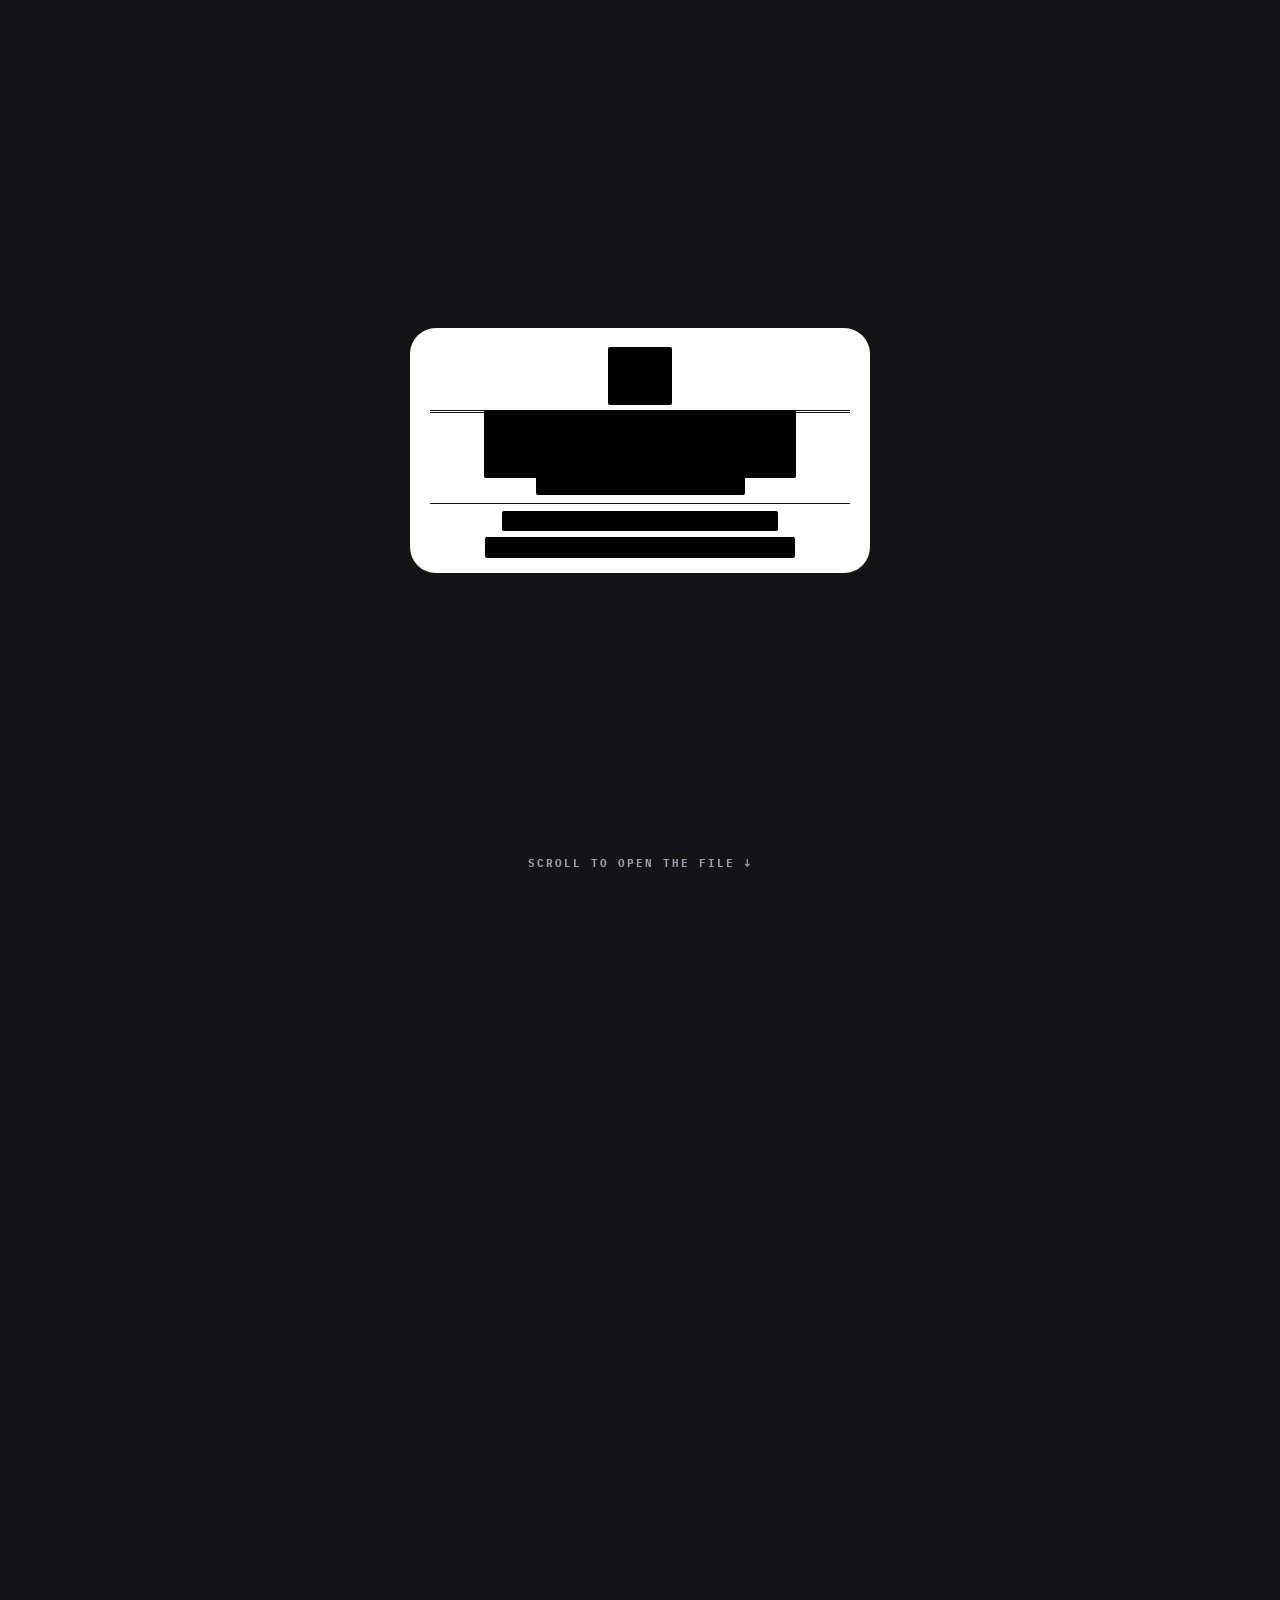
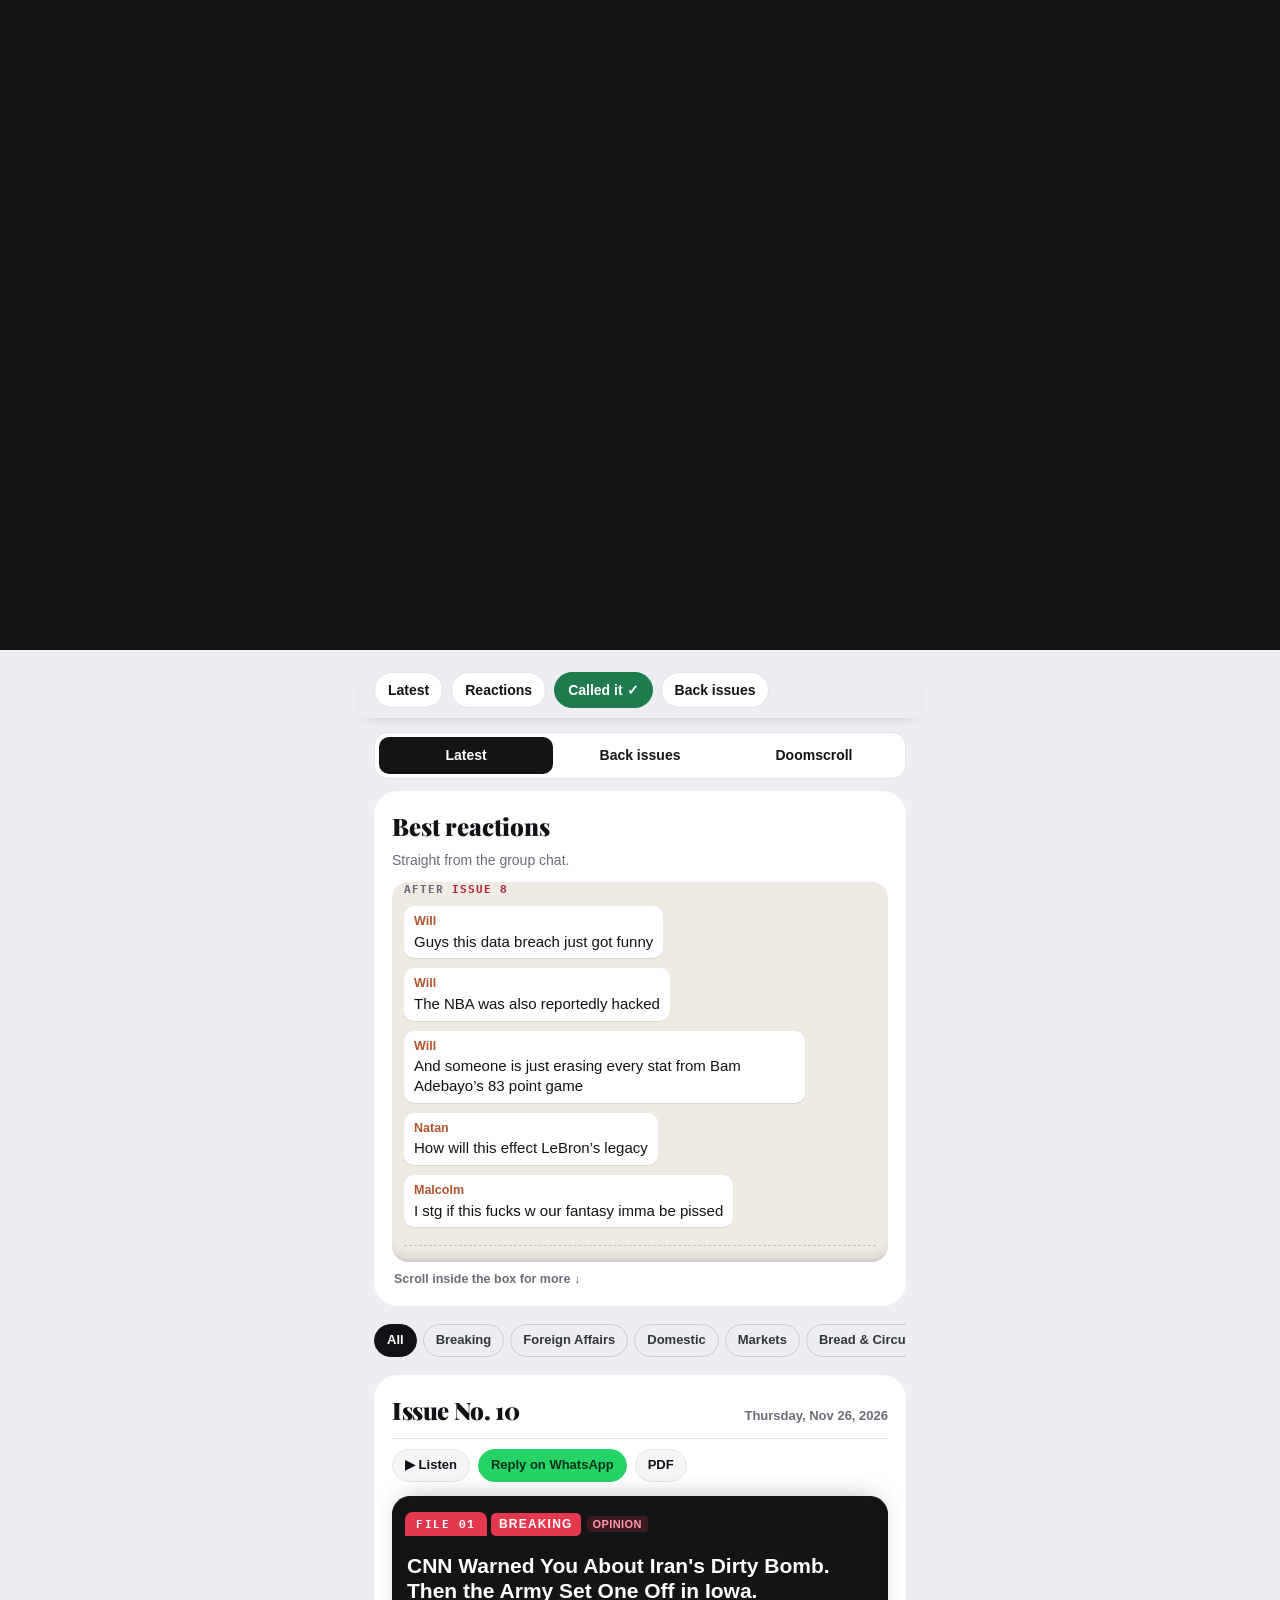
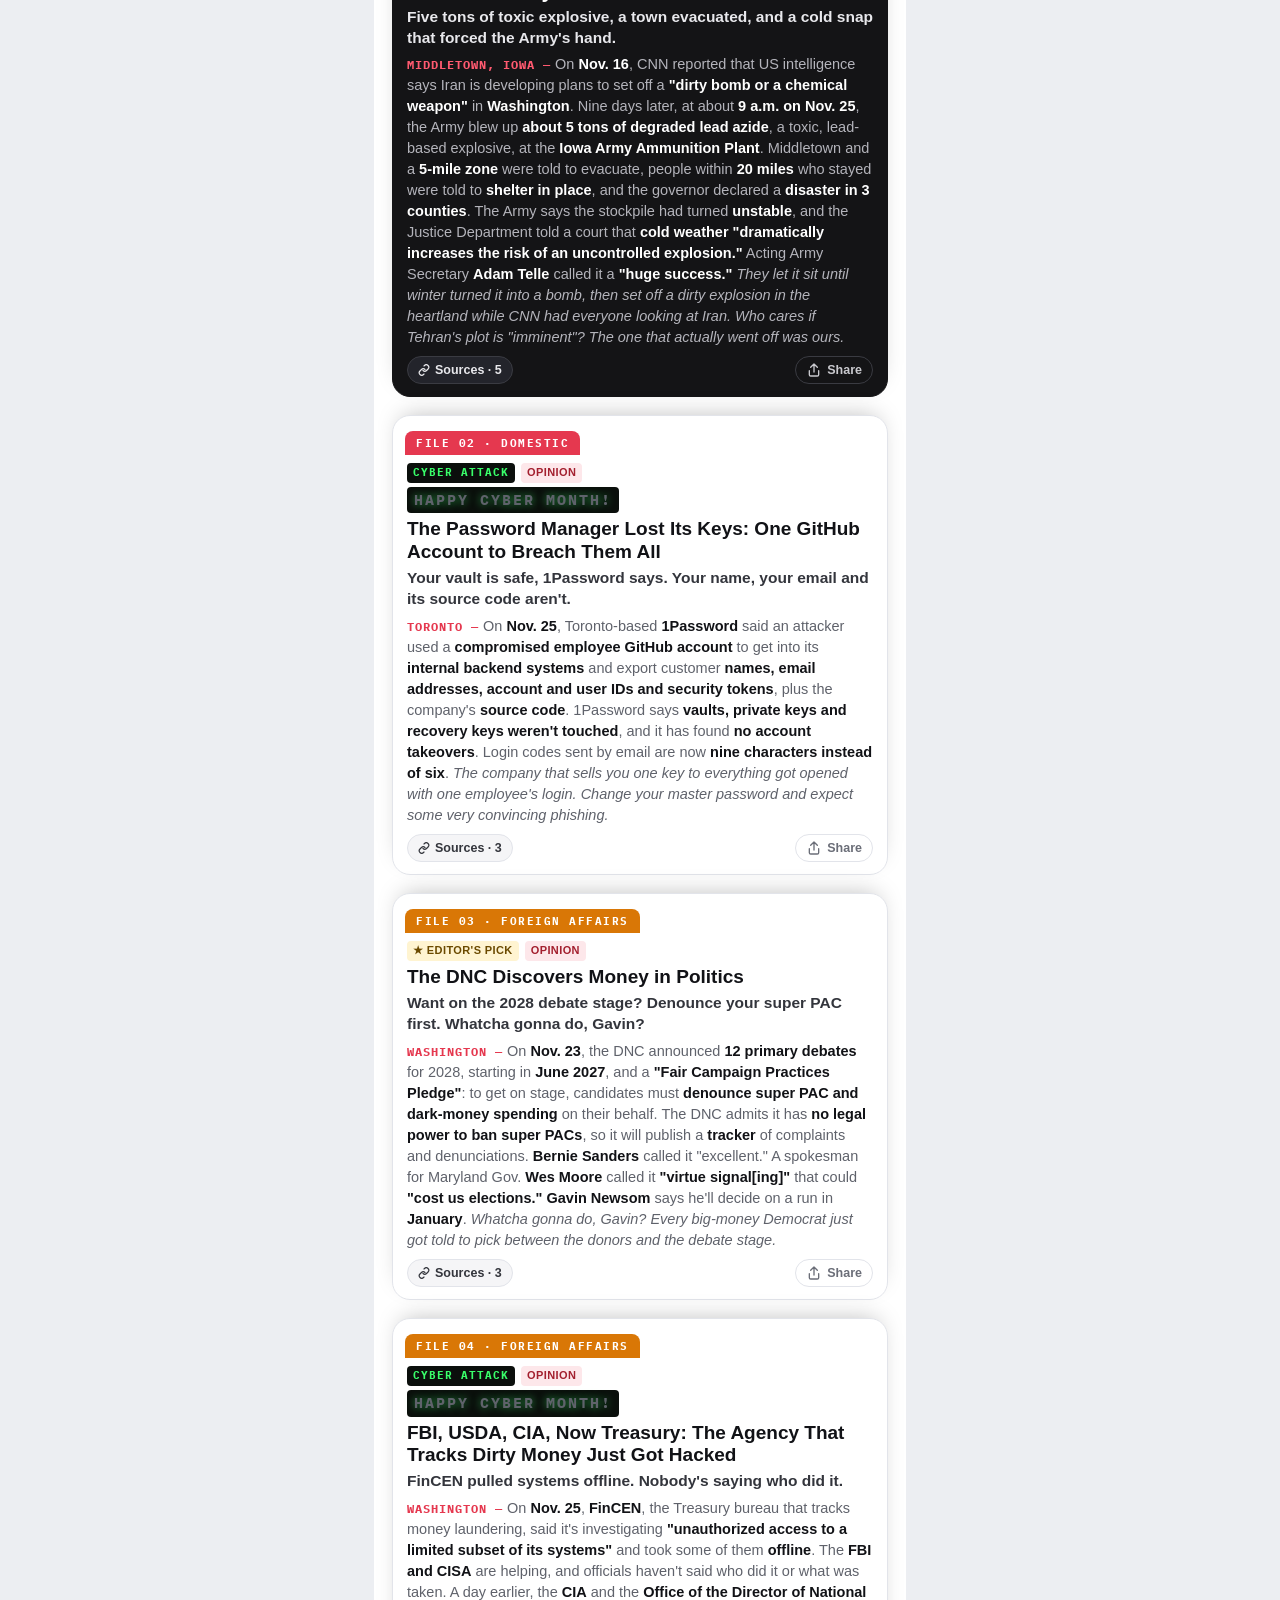
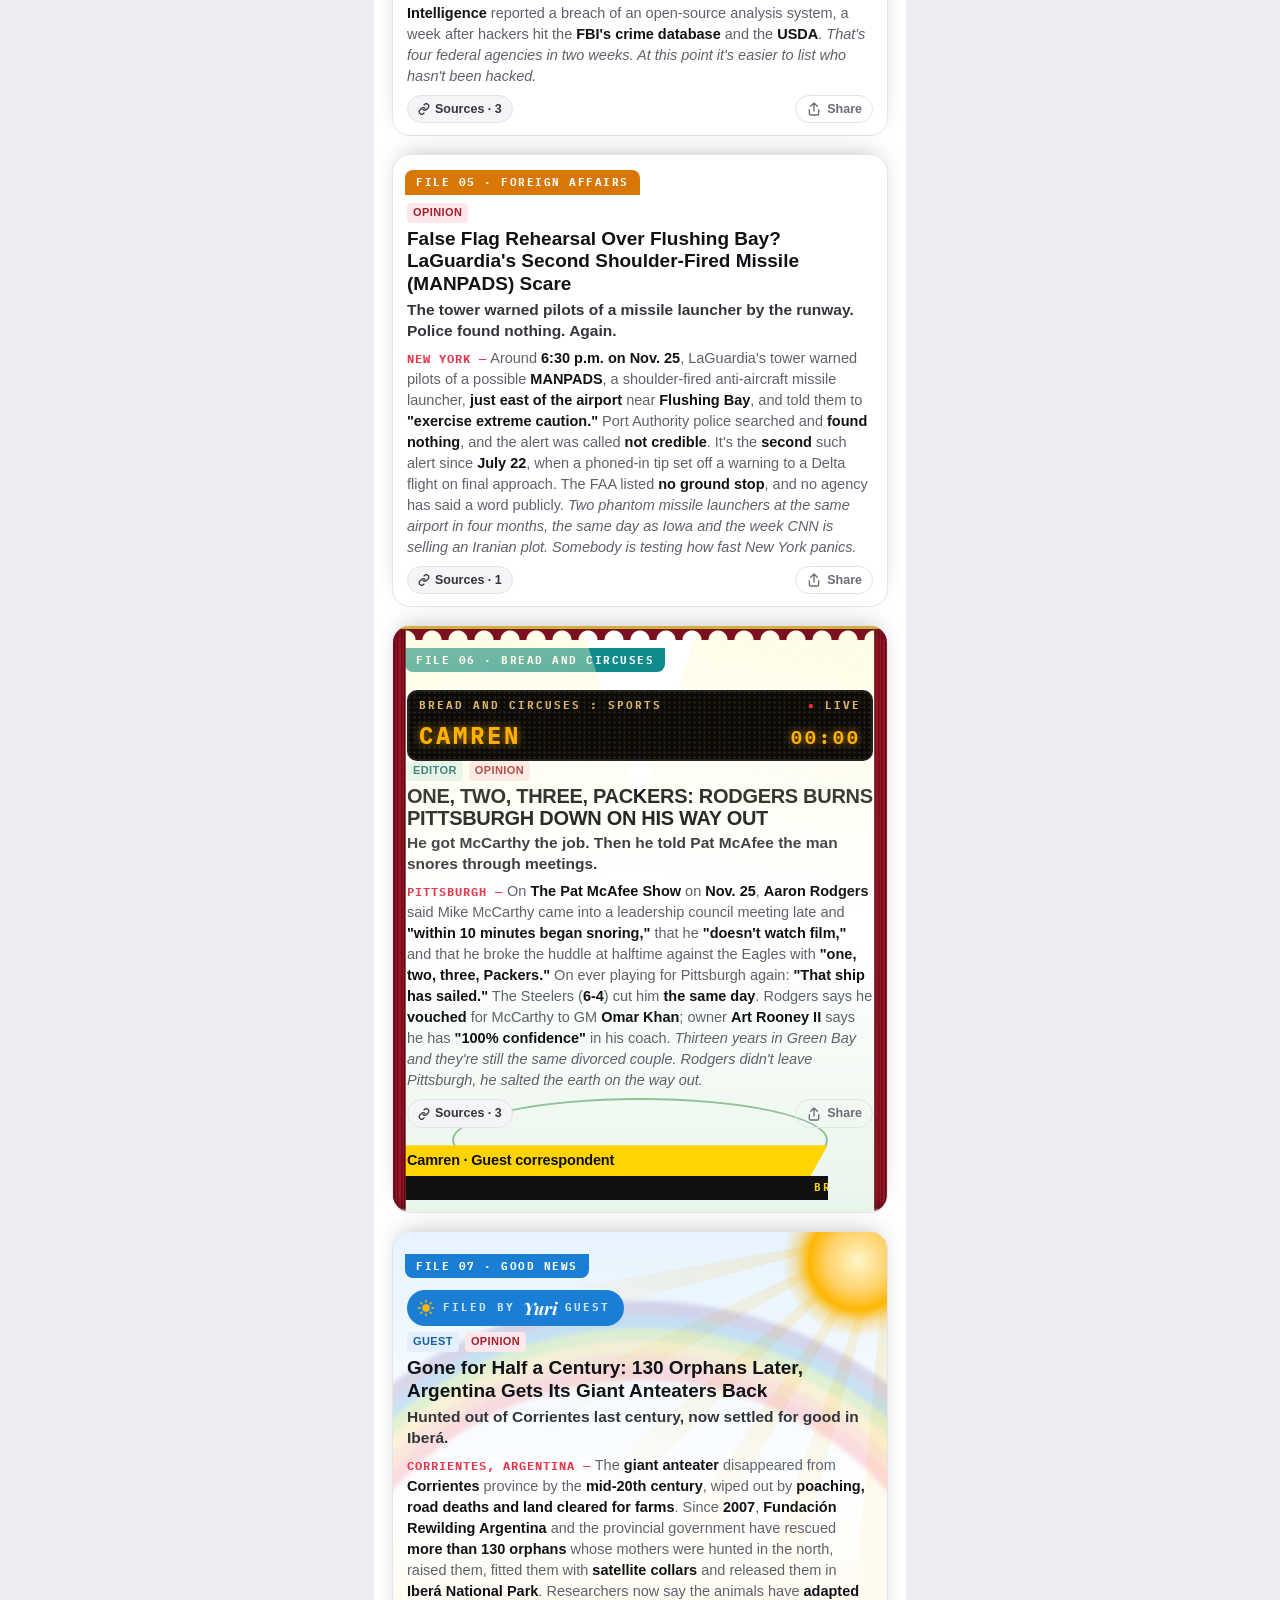
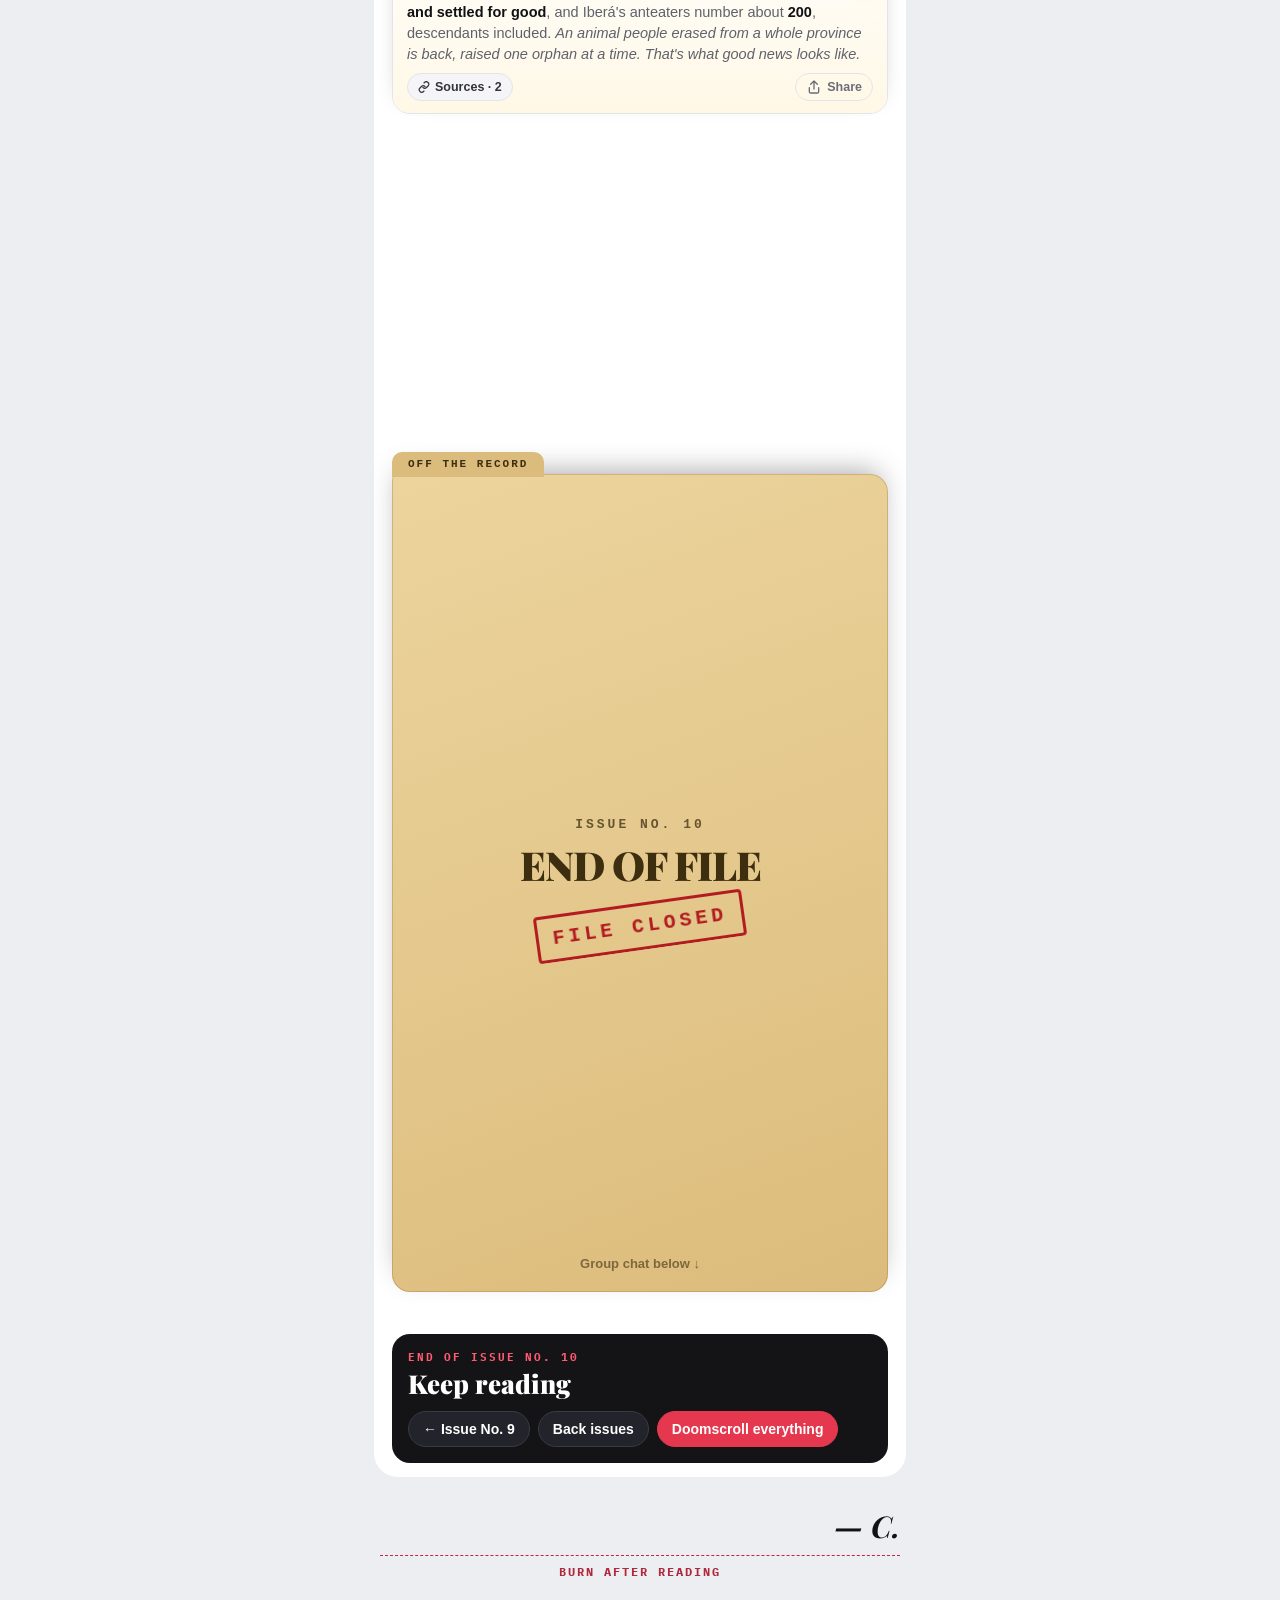
==== commit a9ce2a85: "Issue 10: Thu Nov 26, 2026 Co-Authored-By: Claude Opus 5.5 <noreply@anthropic.com> Claude-Session: h" ====
--- a/views.html
+++ b/views.html
@@ -7,7 +7,7 @@
 <meta name="description" content="Off the Record: a weekly newsletter. Every issue, newest first.">
 <meta name="color-scheme" content="light dark">
 <meta property="og:type" content="website">
-<meta property="og:title" content="Off the Record · Issue No. 9">
+<meta property="og:title" content="Off the Record · Issue No. 10">
 <meta property="og:description" content="What your feed won't tell you. Every issue, newest first.">
 <meta property="og:url" content="https://camrenmulcair.github.io/off-the-record/">
 <meta property="og:image" content="https://camrenmulcair.github.io/off-the-record/media/og.png">
@@ -18,26 +18,26 @@
 <meta name="theme-color" content="#0e0f12" media="(prefers-color-scheme: dark)">
 <link rel="icon" href="media/icon.png">
 <link rel="stylesheet" href="style.css?v=01aadf7c">
-<link rel="stylesheet" href="views.css?v=9c8b795c">
+<link rel="stylesheet" href="views.css?v=ff5c25ef">
 <meta name="robots" content="noindex">
 <script>document.documentElement.classList.add('js')</script>
 </head>
 <body>
-<a class="skip" href="#issue-9">Skip to the latest issue</a>
+<a class="skip" href="#issue-10">Skip to the latest issue</a>
 <section class="cover" id="cover" aria-label="Off the Record">
   <div class="pin">
     <header class="mast" id="folder">
       <svg class="logo" width="52" height="52" viewBox="0 0 100 100" aria-hidden="true" focusable="false"><rect x="4" y="4" width="92" height="92" rx="20" fill="#fff" stroke="#111" stroke-width="4"/><rect x="16" y="22" width="56" height="13" rx="1.5" fill="#111"/><rect x="16" y="41" width="68" height="18" rx="1.5" fill="#e5384f"/><text x="22" y="55" font-family="IBM Plex Mono, monospace" font-weight="700" font-size="14" fill="#fff" letter-spacing="2">OTR</text><rect x="16" y="65" width="46" height="13" rx="1.5" fill="#111"/></svg>
       <div class="box"><h1>Off the Record</h1><p class="tg">What your feed won't tell you</p></div>
       <p class="il">A weekly newsletter · Montreal</p>
-      <p class="il2">Latest: Issue No. 9 · Nov 24, 2026</p>
+      <p class="il2">Latest: Issue No. 10 · Nov 26, 2026</p>
       <div class="stamp" id="cstamp" aria-hidden="true">NOT FOR DISTRIBUTION</div>
     </header>
     <p class="hint" id="hint" aria-hidden="true">SCROLL TO OPEN THE FILE ↓</p>
   </div>
 </section>
 <div class="col">
-<nav class="jump" aria-label="Jump to a section"><a href="#issue-9">Latest</a><a href="#reactions">Reactions</a><button type="button" class="calls-btn" aria-expanded="false" aria-controls="calls">Called it ✓</button><a href="#back">Back issues</a></nav>
+<nav class="jump" aria-label="Jump to a section"><a href="#issue-10">Latest</a><a href="#reactions">Reactions</a><button type="button" class="calls-btn" aria-expanded="false" aria-controls="calls">Called it ✓</button><a href="#back">Back issues</a></nav>
 <div class="views" role="group" aria-label="How to read"><button type="button" data-view="latest" aria-pressed="true">Latest</button><button type="button" data-view="stand" aria-pressed="false">Back issues</button><button type="button" data-view="doom" aria-pressed="false">Doomscroll</button></div>
 <div class="doomorder" role="group" aria-label="Order" hidden><button type="button" data-order="new" aria-pressed="true">Newest first</button><button type="button" data-order="old" aria-pressed="false">Oldest first</button></div>
 <section class="panel" id="reactions" aria-labelledby="h-rx">
@@ -49,19 +49,78 @@
 <div class="controls">
   <div class="filters" role="group" aria-label="Show only one section"><button type="button" class="fl" data-f="all" aria-pressed="true">All</button><button type="button" class="fl" data-f="breaking" aria-pressed="false">Breaking</button><button type="button" class="fl" data-f="foreign" aria-pressed="false">Foreign Affairs</button><button type="button" class="fl" data-f="domestic" aria-pressed="false">Domestic</button><button type="button" class="fl" data-f="markets" aria-pressed="false">Markets</button><button type="button" class="fl" data-f="circus" aria-pressed="false">Bread &amp; Circuses</button><button type="button" class="fl" data-f="good" aria-pressed="false">Good News</button><button type="button" class="fl" data-f="calls" aria-pressed="false">Last Week's Call</button></div>
   <div class="bcf" role="group" aria-label="Bread and Circuses writers" hidden><button type="button" class="bcc" data-w="all" aria-pressed="true">Everyone</button><button type="button" class="bcc" data-w="Camren" aria-pressed="false">Camren</button><button type="button" class="bcc" data-w="Will" aria-pressed="false">Will</button><button type="button" class="bcc" data-w="Blaise" aria-pressed="false">Blaise</button><button type="button" class="bcc" data-k="sports" aria-pressed="false">Sports only</button><button type="button" class="bcc" data-k="media" aria-pressed="false">Media only</button></div>
-  <div class="gnf" role="group" aria-label="Good News writers" hidden><button type="button" class="gnc" data-w="all" aria-pressed="true">Everyone</button><button type="button" class="gnc" data-w="Milosz" aria-pressed="false">Milosz</button></div>
+  <div class="gnf" role="group" aria-label="Good News writers" hidden><button type="button" class="gnc" data-w="all" aria-pressed="true">Everyone</button><button type="button" class="gnc" data-w="Yuri" aria-pressed="false">Yuri</button><button type="button" class="gnc" data-w="Milosz" aria-pressed="false">Milosz</button></div>
 </div>
 <p class="sr-only" id="announce" aria-live="polite"></p>
 <section class="stand" id="stand" aria-labelledby="h-stand" hidden>
-  <div class="newsprint" aria-hidden="true"><p>Blockade, Meet the Jerry Can: The US Navy vs. Iran&#x27;s Pakistan Back Door · Great Timing: America&#x27;s Cyber Chief Walks as the FBI and USDA Get Breached · Britain Says the Quiet Part Out Loud: We&#x27;re Hacking Russia, China, Iran and North Korea · Ukraine Drops Putin&#x27;s Bridge, Cuts Crimea&#x27;s Lifeline · Russian Missiles Land in Poland. NATO Schedules a Meeting. Paper Tiger? · 58 Reapers and Two Patriots, Says Iran. Silence, Says Washington. · The Oil War Goes Global: From the Baltic to Hormuz, One Fleet, Two Wars · The Founders Sold at $83. You Bought at $97. It&#x27;s $80 Today (Nov 24). · Ebenezer Begins: Paramount Skydance Finds the Real Villains of Christmas, Charity and the Homeless · The Agency That Hears Everything Can&#x27;t Hear Itself. NSA Still Down 3 Days Later, Mid-War. · Hydro-Québec Discovers Two-Factor Authentication, 2026 · EU Commission Confirms AI-Powered Hack: Bureaucrats Locked Out of Their Own Payslips for 10 Days · iCloud Goes Dark the Same Week Hackers Hunt iPhones. Apple Swears It Was Just an Update. Sure, Jan. · Langley Lights Up and Calls It HVAC: The CIA&#x27;s Hottest Leak of the Year · Beautiful, Chinese, Totally Not a Spy, Says Trump · Crossover Episode: Cyber Month Comes for the Box Score. Ctrl+Alt+Delete 83 · Canada Is the First Country to Shop for Carbon Removal · Called It Again: The CIA Wasn&#x27;t Sure. Rubio&#x27;s Memo Was. · The Sky Shut for Four Hours and They Blamed a Copper Wire · The Cabinet Moved to Base. 33 Countries Said Stock Up. Did You? · Hollywood, TikTok, and Now Nvidia&#x27;s Shortlist: Israel&#x27;s Big Year in America · Banning Congressional Trades Starts at Home, Ro · First Your Inbox, Then Your Flight, Now Your Paycheque · Incompetent or Protecting Jensen? Pick One, Howard · Microsoft Says &quot;Latent Defect.&quot; I Say Don&#x27;t Buy It · One Poisoned Script, 178 Crime Scenes · The NSA&#x27;s Network Is &quot;Disrupted.&quot; Sure It Is. So What Is Cyber Security? · An Expert Says Epstein Was Strangled. Why Do Conspiracies Keep Coming True Late? · Pattinson Proved the Batman Doubters Wrong. Who&#x27;s to Say He Can&#x27;t Do the Same With Bond? · The Leather Jacket Comes Off. The Affairs Are the Cover Story. · Democrats: Brilliant at Winning, Allergic to Power · The Deep South Cracks: Colom Takes Mississippi · Hit Aramco, Hit Everyone: The World&#x27;s Oil Bill Comes Due · DC&#x27;s Doomsday: Gunn and Safran Out, Marvel Man In · Hegseth and Rubio Reach for the Nuremberg Playbook · Trump May Be Out Faster Than the Voters Can Do It. Enter Vance, Technocrat-in-Chief · US Intelligence Knew. Why Tell Everyone Now? · The Deadliest War Since WWII Isn&#x27;t on Your Feed · From Allies to Enemies: The Next African War Has Already Started · Your Fridge Is Now a Front Line · Bread and Circuses: Jacobs&#x27; Broken Finger Does What the NFL Won&#x27;t · 8th Largest Economy in the World Sees Regime Change for the First Time in Decades · STFU Liberal… Wait, We Lost Texas, Kansas and South Carolina??? · ENSO ENSO ENSO: I Told You So · Your 401(k)s Are Citadel&#x27;s Exit Liquidity · Nuke the Mountain, Lose the War · 25 Countries and Counting: The Gen Z Revolt Goes Global · Coup or Clean-Up? Poland&#x27;s War Over Its Top Court · Oui to the PQ, Non to the Referendum · Trump Accused of Rape? Again? And It&#x27;s Not His Wife? Woooow. · Carney&#x27;s Garage Sale Starts at the Airport · Already Inside: The Hackers Waiting in North America&#x27;s Grid · Six-Month High, Zero Chance of Peace: Why Oil Isn&#x27;t Coming Down · Sudan: The Genocide You Can See From Space, and Why You Haven&#x27;t Heard About It · Toronto Profits, Mercenaries Patrol, Katanga Pays · Oh Sweet! Finally, Modular Nuclear! · Buy a Gun · What Is a Dollar? · Death by Debt · Riyadh Burning · Ansar Allah · 5th Fleet Is Gone · Blockade, Meet the Jerry Can: The US Navy vs. Iran&#x27;s Pakistan Back Door · Great Timing: America&#x27;s Cyber Chief Walks as the FBI and USDA Get Breached · Britain Says the Quiet Part Out Loud: We&#x27;re Hacking Russia, China, Iran and North Korea · Ukraine Drops Putin&#x27;s Bridge, Cuts Crimea&#x27;s Lifeline · Russian Missiles Land in Poland. NATO Schedules a Meeting. Paper Tiger? · 58 Reapers and Two Patriots, Says Iran. Silence, Says Washington. · The Oil War Goes Global: From the Baltic to Hormuz, One Fleet, Two Wars · The Founders Sold at $83. You Bought at $97. It&#x27;s $80 Today (Nov 24). · Ebenezer Begins: Paramount Skydance Finds the Real Villains of Christmas, Charity and the Homeless · The Agency That Hears Everything Can&#x27;t Hear Itself. NSA Still Down 3 Days Later, Mid-War. · Hydro-Québec Discovers Two-Factor Authentication, 2026 · EU Commission Confirms AI-Powered Hack: Bureaucrats Locked Out of Their Own Payslips for 10 Days · iCloud Goes Dark the Same Week Hackers Hunt iPhones. Apple Swears It Was Just an Update. Sure, Jan. · Langley Lights Up and Calls It HVAC: The CIA&#x27;s Hottest Leak of the Year · Beautiful, Chinese, Totally Not a Spy, Says Trump · Crossover Episode: Cyber Month Comes for the Box Score. Ctrl+Alt+Delete 83 · Canada Is the First Country to Shop for Carbon Removal · Called It Again: The CIA Wasn&#x27;t Sure. Rubio&#x27;s Memo Was. · The Sky Shut for Four Hours and They Blamed a Copper Wire · The Cabinet Moved to Base. 33 Countries Said Stock Up. Did You? · Hollywood, TikTok, and Now Nvidia&#x27;s Shortlist: Israel&#x27;s Big Year in America · Banning Congressional Trades Starts at Home, Ro · First Your Inbox, Then Your Flight, Now Your Paycheque · Incompetent or Protecting Jensen? Pick One, Howard · Microsoft Says &quot;Latent Defect.&quot; I Say Don&#x27;t Buy It · One Poisoned Script, 178 Crime Scenes · The NSA&#x27;s Network Is &quot;Disrupted.&quot; Sure It Is. So What Is Cyber Security? · An Expert Says Epstein Was Strangled. Why Do Conspiracies Keep Coming True Late? · Pattinson Proved the Batman Doubters Wrong. Who&#x27;s to Say He Can&#x27;t Do the Same With Bond? · The Leather Jacket Comes Off. The Affairs Are the Cover Story. · Democrats: Brilliant at Winning, Allergic to Power · The Deep South Cracks: Colom Takes Mississippi · Hit Aramco, Hit Everyone: The World&#x27;s Oil Bill Comes Due · DC&#x27;s Doomsday: Gunn and Safran Out, Marvel Man In · Hegseth and Rubio Reach for the Nuremberg Playbook · Trump May Be Out Faster Than the Voters Can Do It. Enter Vance, Technocrat-in-Chief · US Intelligence Knew. Why Tell Everyone Now? · The Deadliest War Since WWII Isn&#x27;t on Your Feed · From Allies to Enemies: The Next African War Has Already Started · Your Fridge Is Now a Front Line · Bread and Circuses: Jacobs&#x27; Broken Finger Does What the NFL Won&#x27;t · 8th Largest Economy in the World Sees Regime Change for the First Time in Decades · STFU Liberal… Wait, We Lost Texas, Kansas and South Carolina??? · ENSO ENSO ENSO: I Told You So · Your 401(k)s Are Citadel&#x27;s Exit Liquidity · Nuke the Mountain, Lose the War · 25 Countries and Counting: The Gen Z Revolt Goes Global · Coup or Clean-Up? Poland&#x27;s War Over Its Top Court · Oui to the PQ, Non to the Referendum · Trump Accused of Rape? Again? And It&#x27;s Not His Wife? Woooow. · Carney&#x27;s Garage Sale Starts at the Airport · Already Inside: The Hackers Waiting in North America&#x27;s Grid · Six-Month High, Zero Chance of Peace: Why Oil Isn&#x27;t Coming Down · Sudan: The Genocide You Can See From Space, and Why You Haven&#x27;t Heard About It · Toronto Profits, Mercenaries Patrol, Katanga Pays · Oh Sweet! Finally, Modular Nuclear! · Buy a Gun · What Is a Dollar? · Death by Debt · Riyadh Burning · Ansar Allah · 5th Fleet Is Gone · Blockade, Meet the Jerry Can: The US Navy vs. Iran&#x27;s Pakistan Back Door · Great Timing: America&#x27;s Cyber Chief Walks as the FBI and USDA Get Breached · Britain Says the Quiet Part Out Loud: We&#x27;re Hacking Russia, China, Iran and North Korea · Ukraine Drops Putin&#x27;s Bridge, Cuts Crimea&#x27;s Lifeline · Russian Missiles Land in Poland. NATO Schedules a Meeting. Paper Tiger? · 58 Reapers and Two Patriots, Says Iran. Silence, Says Washington. · The Oil War Goes Global: From the Baltic to Hormuz, One Fleet, Two Wars · The Founders Sold at $83. You Bought at $97. It&#x27;s $80 Today (Nov 24). · Ebenezer Begins: Paramount Skydance Finds the Real Villains of Christmas, Charity and the Homeless · The Agency That Hears Everything Can&#x27;t Hear Itself. NSA Still Down 3 Days Later, Mid-War. · Hydro-Québec Discovers Two-Factor Authentication, 2026 · EU Commission Confirms AI-Powered Hack: Bureaucrats Locked Out of Their Own Payslips for 10 Days · iCloud Goes Dark the Same Week Hackers Hunt iPhones. Apple Swears It Was Just an Update. Sure, Jan. · Langley Lights Up and Calls It HVAC: The CIA&#x27;s Hottest Leak of the Year · Beautiful, Chinese, Totally Not a Spy, Says Trump · Crossover Episode: Cyber Month Comes for the Box Score. Ctrl+Alt+Delete 83 · Canada Is the First Country to Shop for Carbon Removal · Called It Again: The CIA Wasn&#x27;t Sure. Rubio&#x27;s Memo Was. · The Sky Shut for Four Hours and They Blamed a Copper Wire · The Cabinet Moved to Base. 33 Countries Said Stock Up. Did You? · Hollywood, TikTok, and Now Nvidia&#x27;s Shortlist: Israel&#x27;s Big Year in America · Banning Congressional Trades Starts at Home, Ro · First Your Inbox, Then Your Flight, Now Your Paycheque · Incompetent or Protecting Jensen? Pick One, Howard · Microsoft Says &quot;Latent Defect.&quot; I Say Don&#x27;t Buy It · One Poisoned Script, 178 Crime Scenes · The NSA&#x27;s Network Is &quot;Disrupted.&quot; Sure It Is. So What Is Cyber Security? · An Expert Says Epstein Was Strangled. Why Do Conspiracies Keep Coming True Late? · Pattinson Proved the Batman Doubters Wrong. Who&#x27;s to Say He Can&#x27;t Do the Same With Bond? · The Leather Jacket Comes Off. The Affairs Are the Cover Story. · Democrats: Brilliant at Winning, Allergic to Power · The Deep South Cracks: Colom Takes Mississippi · Hit Aramco, Hit Everyone: The World&#x27;s Oil Bill Comes Due · DC&#x27;s Doomsday: Gunn and Safran Out, Marvel Man In · Hegseth and Rubio Reach for the Nuremberg Playbook · Trump May Be Out Faster Than the Voters Can Do It. Enter Vance, Technocrat-in-Chief · US Intelligence Knew. Why Tell Everyone Now? · The Deadliest War Since WWII Isn&#x27;t on Your Feed · From Allies to Enemies: The Next African War Has Already Started · Your Fridge Is Now a Front Line · Bread and Circuses: Jacobs&#x27; Broken Finger Does What the NFL Won&#x27;t · 8th Largest Economy in the World Sees Regime Change for the First Time in Decades · STFU Liberal… Wait, We Lost Texas, Kansas and South Carolina??? · ENSO ENSO ENSO: I Told You So · Your 401(k)s Are Citadel&#x27;s Exit Liquidity · Nuke the Mountain, Lose the War · 25 Countries and Counting: The Gen Z Revolt Goes Global · Coup or Clean-Up? Poland&#x27;s War Over Its Top Court · Oui to the PQ, Non to the Referendum · Trump Accused of Rape? Again? And It&#x27;s Not His Wife? Woooow. · Carney&#x27;s Garage Sale Starts at the Airport · Already Inside: The Hackers Waiting in North America&#x27;s Grid · Six-Month High, Zero Chance of Peace: Why Oil Isn&#x27;t Coming Down · Sudan: The Genocide You Can See From Space, and Why You Haven&#x27;t Heard About It · Toronto Profits, Mercenaries Patrol, Katanga Pays · Oh Sweet! Finally, Modular Nuclear! · Buy a Gun · What Is a Dollar? · Death by Debt · Riyadh Burning · Ansar Allah · 5th Fleet Is Gone</p></div>
+  <div class="newsprint" aria-hidden="true"><p>CNN Warned You About Iran&#x27;s Dirty Bomb. Then the Army Set One Off in Iowa. · The Password Manager Lost Its Keys: One GitHub Account to Breach Them All · The DNC Discovers Money in Politics · FBI, USDA, CIA, Now Treasury: The Agency That Tracks Dirty Money Just Got Hacked · False Flag Rehearsal Over Flushing Bay? LaGuardia&#x27;s Second Shoulder-Fired Missile (MANPADS) Scare · One, Two, Three, Packers: Rodgers Burns Pittsburgh Down on His Way Out · Gone for Half a Century: 130 Orphans Later, Argentina Gets Its Giant Anteaters Back · Blockade, Meet the Jerry Can: The US Navy vs. Iran&#x27;s Pakistan Back Door · Great Timing: America&#x27;s Cyber Chief Walks as the FBI and USDA Get Breached · Britain Says the Quiet Part Out Loud: We&#x27;re Hacking Russia, China, Iran and North Korea · Ukraine Drops Putin&#x27;s Bridge, Cuts Crimea&#x27;s Lifeline · Russian Missiles Land in Poland. NATO Schedules a Meeting. Paper Tiger? · 58 Reapers and Two Patriots, Says Iran. Silence, Says Washington. · The Oil War Goes Global: From the Baltic to Hormuz, One Fleet, Two Wars · The Founders Sold at $83. You Bought at $97. It&#x27;s $80 Today (Nov 24). · Ebenezer Begins: Paramount Skydance Finds the Real Villains of Christmas, Charity and the Homeless · The Agency That Hears Everything Can&#x27;t Hear Itself. NSA Still Down 3 Days Later, Mid-War. · Hydro-Québec Discovers Two-Factor Authentication, 2026 · EU Commission Confirms AI-Powered Hack: Bureaucrats Locked Out of Their Own Payslips for 10 Days · iCloud Goes Dark the Same Week Hackers Hunt iPhones. Apple Swears It Was Just an Update. Sure, Jan. · Langley Lights Up and Calls It HVAC: The CIA&#x27;s Hottest Leak of the Year · Beautiful, Chinese, Totally Not a Spy, Says Trump · Crossover Episode: Cyber Month Comes for the Box Score. Ctrl+Alt+Delete 83 · Canada Is the First Country to Shop for Carbon Removal · Called It Again: The CIA Wasn&#x27;t Sure. Rubio&#x27;s Memo Was. · The Sky Shut for Four Hours and They Blamed a Copper Wire · The Cabinet Moved to Base. 33 Countries Said Stock Up. Did You? · Hollywood, TikTok, and Now Nvidia&#x27;s Shortlist: Israel&#x27;s Big Year in America · Banning Congressional Trades Starts at Home, Ro · First Your Inbox, Then Your Flight, Now Your Paycheque · Incompetent or Protecting Jensen? Pick One, Howard · Microsoft Says &quot;Latent Defect.&quot; I Say Don&#x27;t Buy It · One Poisoned Script, 178 Crime Scenes · The NSA&#x27;s Network Is &quot;Disrupted.&quot; Sure It Is. So What Is Cyber Security? · An Expert Says Epstein Was Strangled. Why Do Conspiracies Keep Coming True Late? · Pattinson Proved the Batman Doubters Wrong. Who&#x27;s to Say He Can&#x27;t Do the Same With Bond? · The Leather Jacket Comes Off. The Affairs Are the Cover Story. · Democrats: Brilliant at Winning, Allergic to Power · The Deep South Cracks: Colom Takes Mississippi · Hit Aramco, Hit Everyone: The World&#x27;s Oil Bill Comes Due · DC&#x27;s Doomsday: Gunn and Safran Out, Marvel Man In · Hegseth and Rubio Reach for the Nuremberg Playbook · Trump May Be Out Faster Than the Voters Can Do It. Enter Vance, Technocrat-in-Chief · US Intelligence Knew. Why Tell Everyone Now? · The Deadliest War Since WWII Isn&#x27;t on Your Feed · From Allies to Enemies: The Next African War Has Already Started · Your Fridge Is Now a Front Line · Bread and Circuses: Jacobs&#x27; Broken Finger Does What the NFL Won&#x27;t · 8th Largest Economy in the World Sees Regime Change for the First Time in Decades · STFU Liberal… Wait, We Lost Texas, Kansas and South Carolina??? · ENSO ENSO ENSO: I Told You So · Your 401(k)s Are Citadel&#x27;s Exit Liquidity · Nuke the Mountain, Lose the War · 25 Countries and Counting: The Gen Z Revolt Goes Global · Coup or Clean-Up? Poland&#x27;s War Over Its Top Court · Oui to the PQ, Non to the Referendum · Trump Accused of Rape? Again? And It&#x27;s Not His Wife? Woooow. · Carney&#x27;s Garage Sale Starts at the Airport · Already Inside: The Hackers Waiting in North America&#x27;s Grid · Six-Month High, Zero Chance of Peace: Why Oil Isn&#x27;t Coming Down · Sudan: The Genocide You Can See From Space, and Why You Haven&#x27;t Heard About It · Toronto Profits, Mercenaries Patrol, Katanga Pays · Oh Sweet! Finally, Modular Nuclear! · Buy a Gun · What Is a Dollar? · Death by Debt · Riyadh Burning · Ansar Allah · 5th Fleet Is Gone · CNN Warned You About Iran&#x27;s Dirty Bomb. Then the Army Set One Off in Iowa. · The Password Manager Lost Its Keys: One GitHub Account to Breach Them All · The DNC Discovers Money in Politics · FBI, USDA, CIA, Now Treasury: The Agency That Tracks Dirty Money Just Got Hacked · False Flag Rehearsal Over Flushing Bay? LaGuardia&#x27;s Second Shoulder-Fired Missile (MANPADS) Scare · One, Two, Three, Packers: Rodgers Burns Pittsburgh Down on His Way Out · Gone for Half a Century: 130 Orphans Later, Argentina Gets Its Giant Anteaters Back · Blockade, Meet the Jerry Can: The US Navy vs. Iran&#x27;s Pakistan Back Door · Great Timing: America&#x27;s Cyber Chief Walks as the FBI and USDA Get Breached · Britain Says the Quiet Part Out Loud: We&#x27;re Hacking Russia, China, Iran and North Korea · Ukraine Drops Putin&#x27;s Bridge, Cuts Crimea&#x27;s Lifeline · Russian Missiles Land in Poland. NATO Schedules a Meeting. Paper Tiger? · 58 Reapers and Two Patriots, Says Iran. Silence, Says Washington. · The Oil War Goes Global: From the Baltic to Hormuz, One Fleet, Two Wars · The Founders Sold at $83. You Bought at $97. It&#x27;s $80 Today (Nov 24). · Ebenezer Begins: Paramount Skydance Finds the Real Villains of Christmas, Charity and the Homeless · The Agency That Hears Everything Can&#x27;t Hear Itself. NSA Still Down 3 Days Later, Mid-War. · Hydro-Québec Discovers Two-Factor Authentication, 2026 · EU Commission Confirms AI-Powered Hack: Bureaucrats Locked Out of Their Own Payslips for 10 Days · iCloud Goes Dark the Same Week Hackers Hunt iPhones. Apple Swears It Was Just an Update. Sure, Jan. · Langley Lights Up and Calls It HVAC: The CIA&#x27;s Hottest Leak of the Year · Beautiful, Chinese, Totally Not a Spy, Says Trump · Crossover Episode: Cyber Month Comes for the Box Score. Ctrl+Alt+Delete 83 · Canada Is the First Country to Shop for Carbon Removal · Called It Again: The CIA Wasn&#x27;t Sure. Rubio&#x27;s Memo Was. · The Sky Shut for Four Hours and They Blamed a Copper Wire · The Cabinet Moved to Base. 33 Countries Said Stock Up. Did You? · Hollywood, TikTok, and Now Nvidia&#x27;s Shortlist: Israel&#x27;s Big Year in America · Banning Congressional Trades Starts at Home, Ro · First Your Inbox, Then Your Flight, Now Your Paycheque · Incompetent or Protecting Jensen? Pick One, Howard · Microsoft Says &quot;Latent Defect.&quot; I Say Don&#x27;t Buy It · One Poisoned Script, 178 Crime Scenes · The NSA&#x27;s Network Is &quot;Disrupted.&quot; Sure It Is. So What Is Cyber Security? · An Expert Says Epstein Was Strangled. Why Do Conspiracies Keep Coming True Late? · Pattinson Proved the Batman Doubters Wrong. Who&#x27;s to Say He Can&#x27;t Do the Same With Bond? · The Leather Jacket Comes Off. The Affairs Are the Cover Story. · Democrats: Brilliant at Winning, Allergic to Power · The Deep South Cracks: Colom Takes Mississippi · Hit Aramco, Hit Everyone: The World&#x27;s Oil Bill Comes Due · DC&#x27;s Doomsday: Gunn and Safran Out, Marvel Man In · Hegseth and Rubio Reach for the Nuremberg Playbook · Trump May Be Out Faster Than the Voters Can Do It. Enter Vance, Technocrat-in-Chief · US Intelligence Knew. Why Tell Everyone Now? · The Deadliest War Since WWII Isn&#x27;t on Your Feed · From Allies to Enemies: The Next African War Has Already Started · Your Fridge Is Now a Front Line · Bread and Circuses: Jacobs&#x27; Broken Finger Does What the NFL Won&#x27;t · 8th Largest Economy in the World Sees Regime Change for the First Time in Decades · STFU Liberal… Wait, We Lost Texas, Kansas and South Carolina??? · ENSO ENSO ENSO: I Told You So · Your 401(k)s Are Citadel&#x27;s Exit Liquidity · Nuke the Mountain, Lose the War · 25 Countries and Counting: The Gen Z Revolt Goes Global · Coup or Clean-Up? Poland&#x27;s War Over Its Top Court · Oui to the PQ, Non to the Referendum · Trump Accused of Rape? Again? And It&#x27;s Not His Wife? Woooow. · Carney&#x27;s Garage Sale Starts at the Airport · Already Inside: The Hackers Waiting in North America&#x27;s Grid · Six-Month High, Zero Chance of Peace: Why Oil Isn&#x27;t Coming Down · Sudan: The Genocide You Can See From Space, and Why You Haven&#x27;t Heard About It · Toronto Profits, Mercenaries Patrol, Katanga Pays · Oh Sweet! Finally, Modular Nuclear! · Buy a Gun · What Is a Dollar? · Death by Debt · Riyadh Burning · Ansar Allah · 5th Fleet Is Gone · CNN Warned You About Iran&#x27;s Dirty Bomb. Then the Army Set One Off in Iowa. · The Password Manager Lost Its Keys: One GitHub Account to Breach Them All · The DNC Discovers Money in Politics · FBI, USDA, CIA, Now Treasury: The Agency That Tracks Dirty Money Just Got Hacked · False Flag Rehearsal Over Flushing Bay? LaGuardia&#x27;s Second Shoulder-Fired Missile (MANPADS) Scare · One, Two, Three, Packers: Rodgers Burns Pittsburgh Down on His Way Out · Gone for Half a Century: 130 Orphans Later, Argentina Gets Its Giant Anteaters Back · Blockade, Meet the Jerry Can: The US Navy vs. Iran&#x27;s Pakistan Back Door · Great Timing: America&#x27;s Cyber Chief Walks as the FBI and USDA Get Breached · Britain Says the Quiet Part Out Loud: We&#x27;re Hacking Russia, China, Iran and North Korea · Ukraine Drops Putin&#x27;s Bridge, Cuts Crimea&#x27;s Lifeline · Russian Missiles Land in Poland. NATO Schedules a Meeting. Paper Tiger? · 58 Reapers and Two Patriots, Says Iran. Silence, Says Washington. · The Oil War Goes Global: From the Baltic to Hormuz, One Fleet, Two Wars · The Founders Sold at $83. You Bought at $97. It&#x27;s $80 Today (Nov 24). · Ebenezer Begins: Paramount Skydance Finds the Real Villains of Christmas, Charity and the Homeless · The Agency That Hears Everything Can&#x27;t Hear Itself. NSA Still Down 3 Days Later, Mid-War. · Hydro-Québec Discovers Two-Factor Authentication, 2026 · EU Commission Confirms AI-Powered Hack: Bureaucrats Locked Out of Their Own Payslips for 10 Days · iCloud Goes Dark the Same Week Hackers Hunt iPhones. Apple Swears It Was Just an Update. Sure, Jan. · Langley Lights Up and Calls It HVAC: The CIA&#x27;s Hottest Leak of the Year · Beautiful, Chinese, Totally Not a Spy, Says Trump · Crossover Episode: Cyber Month Comes for the Box Score. Ctrl+Alt+Delete 83 · Canada Is the First Country to Shop for Carbon Removal · Called It Again: The CIA Wasn&#x27;t Sure. Rubio&#x27;s Memo Was. · The Sky Shut for Four Hours and They Blamed a Copper Wire · The Cabinet Moved to Base. 33 Countries Said Stock Up. Did You? · Hollywood, TikTok, and Now Nvidia&#x27;s Shortlist: Israel&#x27;s Big Year in America · Banning Congressional Trades Starts at Home, Ro · First Your Inbox, Then Your Flight, Now Your Paycheque · Incompetent or Protecting Jensen? Pick One, Howard · Microsoft Says &quot;Latent Defect.&quot; I Say Don&#x27;t Buy It · One Poisoned Script, 178 Crime Scenes · The NSA&#x27;s Network Is &quot;Disrupted.&quot; Sure It Is. So What Is Cyber Security? · An Expert Says Epstein Was Strangled. Why Do Conspiracies Keep Coming True Late? · Pattinson Proved the Batman Doubters Wrong. Who&#x27;s to Say He Can&#x27;t Do the Same With Bond? · The Leather Jacket Comes Off. The Affairs Are the Cover Story. · Democrats: Brilliant at Winning, Allergic to Power · The Deep South Cracks: Colom Takes Mississippi · Hit Aramco, Hit Everyone: The World&#x27;s Oil Bill Comes Due · DC&#x27;s Doomsday: Gunn and Safran Out, Marvel Man In · Hegseth and Rubio Reach for the Nuremberg Playbook · Trump May Be Out Faster Than the Voters Can Do It. Enter Vance, Technocrat-in-Chief · US Intelligence Knew. Why Tell Everyone Now? · The Deadliest War Since WWII Isn&#x27;t on Your Feed · From Allies to Enemies: The Next African War Has Already Started · Your Fridge Is Now a Front Line · Bread and Circuses: Jacobs&#x27; Broken Finger Does What the NFL Won&#x27;t · 8th Largest Economy in the World Sees Regime Change for the First Time in Decades · STFU Liberal… Wait, We Lost Texas, Kansas and South Carolina??? · ENSO ENSO ENSO: I Told You So · Your 401(k)s Are Citadel&#x27;s Exit Liquidity · Nuke the Mountain, Lose the War · 25 Countries and Counting: The Gen Z Revolt Goes Global · Coup or Clean-Up? Poland&#x27;s War Over Its Top Court · Oui to the PQ, Non to the Referendum · Trump Accused of Rape? Again? And It&#x27;s Not His Wife? Woooow. · Carney&#x27;s Garage Sale Starts at the Airport · Already Inside: The Hackers Waiting in North America&#x27;s Grid · Six-Month High, Zero Chance of Peace: Why Oil Isn&#x27;t Coming Down · Sudan: The Genocide You Can See From Space, and Why You Haven&#x27;t Heard About It · Toronto Profits, Mercenaries Patrol, Katanga Pays · Oh Sweet! Finally, Modular Nuclear! · Buy a Gun · What Is a Dollar? · Death by Debt · Riyadh Burning · Ansar Allah · 5th Fleet Is Gone</p></div>
   <div class="stand-in">
     <h2 id="h-stand">Back issues</h2>
     <p class="sub">Every file on the rack. Pick one.</p>
-    <div class="rack"><button type="button" class="dossier th-war" data-open="9"><span class="d-tab">FILE NO. 9</span><span class="d-date">Tuesday, Nov 24, 2026</span><span class="d-brk">BREAKING</span><span class="d-h">Blockade, Meet the Jerry Can: The US Navy vs. Iran&#x27;s Pakistan Back Door</span><span class="d-n">9 stories</span><span class="d-st" aria-hidden="true">NEW</span></button><button type="button" class="dossier th-cyber" data-open="8"><span class="d-tab">FILE NO. 8</span><span class="d-date">Thursday, Nov 19, 2026</span><span class="d-kick">HAPPY CYBER MONTH!</span><span class="d-brk">BREAKING</span><span class="d-h">The Agency That Hears Everything Can&#x27;t Hear Itself. NSA Still Down 3 Days Later, Mid-War.</span><span class="d-n">8 stories</span><span class="d-st" aria-hidden="true">NOT FOR DISTRIBUTION</span></button><button type="button" class="dossier th-manila" data-open="7"><span class="d-tab">FILE NO. 7</span><span class="d-date">Tuesday, Nov 17, 2026</span><span class="d-brk">BREAKING</span><span class="d-h">Called It Again: The CIA Wasn&#x27;t Sure. Rubio&#x27;s Memo Was.</span><span class="d-n">12 stories</span><span class="d-st" aria-hidden="true">NOT FOR DISTRIBUTION</span></button><button type="button" class="dossier th-manila" data-open="6"><span class="d-tab">FILE NO. 6</span><span class="d-date">Thursday, Nov 12, 2026</span><span class="d-brk">BREAKING</span><span class="d-h">The Leather Jacket Comes Off. The Affairs Are the Cover Story.</span><span class="d-n">5 stories</span><span class="d-st" aria-hidden="true">NOT FOR DISTRIBUTION</span></button><button type="button" class="dossier th-manila" data-open="5"><span class="d-tab">FILE NO. 5</span><span class="d-date">Tuesday, Nov 10, 2026</span><span class="d-brk">BREAKING</span><span class="d-h">Hegseth and Rubio Reach for the Nuremberg Playbook</span><span class="d-n">7 stories</span><span class="d-st" aria-hidden="true">NOT FOR DISTRIBUTION</span></button><button type="button" class="dossier th-manila" data-open="4"><span class="d-tab">FILE NO. 4</span><span class="d-date">Thursday, Nov 5, 2026</span><span class="d-brk">BREAKING</span><span class="d-h">8th Largest Economy in the World Sees Regime Change for the First Time in Decades</span><span class="d-n">4 stories</span><span class="d-st" aria-hidden="true">NOT FOR DISTRIBUTION</span></button><button type="button" class="dossier th-manila" data-open="3"><span class="d-tab">FILE NO. 3</span><span class="d-date">Tuesday, Nov 3, 2026</span><span class="d-brk">BREAKING</span><span class="d-h">Nuke the Mountain, Lose the War</span><span class="d-n">4 stories</span><span class="d-st" aria-hidden="true">NOT FOR DISTRIBUTION</span></button><button type="button" class="dossier th-manila" data-open="2"><span class="d-tab">FILE NO. 2</span><span class="d-date">Thursday, Oct 29, 2026</span><span class="d-brk">BREAKING</span><span class="d-h">Trump Accused of Rape? Again? And It&#x27;s Not His Wife? Woooow.</span><span class="d-n">6 stories</span><span class="d-st" aria-hidden="true">NOT FOR DISTRIBUTION</span></button><button type="button" class="dossier th-manila" data-open="1"><span class="d-tab">FILE NO. 1</span><span class="d-date">Tuesday, Oct 27, 2026</span><span class="d-brk">BREAKING</span><span class="d-h">Oh Sweet! Finally, Modular Nuclear!</span><span class="d-n">7 stories</span><span class="d-st" aria-hidden="true">NOT FOR DISTRIBUTION</span></button></div>
+    <div class="rack"><button type="button" class="dossier th-manila" data-open="10"><span class="d-tab">FILE NO. 10</span><span class="d-date">Thursday, Nov 26, 2026</span><span class="d-brk">BREAKING</span><span class="d-h">CNN Warned You About Iran&#x27;s Dirty Bomb. Then the Army Set One Off in Iowa.</span><span class="d-n">7 stories</span><span class="d-st" aria-hidden="true">NEW</span></button><button type="button" class="dossier th-war" data-open="9"><span class="d-tab">FILE NO. 9</span><span class="d-date">Tuesday, Nov 24, 2026</span><span class="d-brk">BREAKING</span><span class="d-h">Blockade, Meet the Jerry Can: The US Navy vs. Iran&#x27;s Pakistan Back Door</span><span class="d-n">9 stories</span><span class="d-st" aria-hidden="true">NOT FOR DISTRIBUTION</span></button><button type="button" class="dossier th-cyber" data-open="8"><span class="d-tab">FILE NO. 8</span><span class="d-date">Thursday, Nov 19, 2026</span><span class="d-kick">HAPPY CYBER MONTH!</span><span class="d-brk">BREAKING</span><span class="d-h">The Agency That Hears Everything Can&#x27;t Hear Itself. NSA Still Down 3 Days Later, Mid-War.</span><span class="d-n">8 stories</span><span class="d-st" aria-hidden="true">NOT FOR DISTRIBUTION</span></button><button type="button" class="dossier th-manila" data-open="7"><span class="d-tab">FILE NO. 7</span><span class="d-date">Tuesday, Nov 17, 2026</span><span class="d-brk">BREAKING</span><span class="d-h">Called It Again: The CIA Wasn&#x27;t Sure. Rubio&#x27;s Memo Was.</span><span class="d-n">12 stories</span><span class="d-st" aria-hidden="true">NOT FOR DISTRIBUTION</span></button><button type="button" class="dossier th-manila" data-open="6"><span class="d-tab">FILE NO. 6</span><span class="d-date">Thursday, Nov 12, 2026</span><span class="d-brk">BREAKING</span><span class="d-h">The Leather Jacket Comes Off. The Affairs Are the Cover Story.</span><span class="d-n">5 stories</span><span class="d-st" aria-hidden="true">NOT FOR DISTRIBUTION</span></button><button type="button" class="dossier th-manila" data-open="5"><span class="d-tab">FILE NO. 5</span><span class="d-date">Tuesday, Nov 10, 2026</span><span class="d-brk">BREAKING</span><span class="d-h">Hegseth and Rubio Reach for the Nuremberg Playbook</span><span class="d-n">7 stories</span><span class="d-st" aria-hidden="true">NOT FOR DISTRIBUTION</span></button><button type="button" class="dossier th-manila" data-open="4"><span class="d-tab">FILE NO. 4</span><span class="d-date">Thursday, Nov 5, 2026</span><span class="d-brk">BREAKING</span><span class="d-h">8th Largest Economy in the World Sees Regime Change for the First Time in Decades</span><span class="d-n">4 stories</span><span class="d-st" aria-hidden="true">NOT FOR DISTRIBUTION</span></button><button type="button" class="dossier th-manila" data-open="3"><span class="d-tab">FILE NO. 3</span><span class="d-date">Tuesday, Nov 3, 2026</span><span class="d-brk">BREAKING</span><span class="d-h">Nuke the Mountain, Lose the War</span><span class="d-n">4 stories</span><span class="d-st" aria-hidden="true">NOT FOR DISTRIBUTION</span></button><button type="button" class="dossier th-manila" data-open="2"><span class="d-tab">FILE NO. 2</span><span class="d-date">Thursday, Oct 29, 2026</span><span class="d-brk">BREAKING</span><span class="d-h">Trump Accused of Rape? Again? And It&#x27;s Not His Wife? Woooow.</span><span class="d-n">6 stories</span><span class="d-st" aria-hidden="true">NOT FOR DISTRIBUTION</span></button><button type="button" class="dossier th-manila" data-open="1"><span class="d-tab">FILE NO. 1</span><span class="d-date">Tuesday, Oct 27, 2026</span><span class="d-brk">BREAKING</span><span class="d-h">Oh Sweet! Finally, Modular Nuclear!</span><span class="d-n">7 stories</span><span class="d-st" aria-hidden="true">NOT FOR DISTRIBUTION</span></button></div>
   </div>
 </section>
 <main>
-<article class="issue latest" id="issue-9" data-n="9" aria-labelledby="h-issue-9">
+<article class="issue latest" id="issue-10" data-n="10" aria-labelledby="h-issue-10">
+  <button type="button" class="to-stand" data-view="stand">← Back to the newsstand</button>
+  <header class="ihead"><h2 id="h-issue-10">Issue No. 10</h2><span class="idate">Thursday, Nov 26, 2026</span></header>
+  <div class="iactions">
+    <button class="listen" type="button" aria-pressed="false"><span aria-hidden="true">▶</span> Listen</button>
+    <a class="reply" href="https://wa.me/?text=Re%3A%20Off%20the%20Record%2C%20Issue%2010%20%E2%80%94%20" target="_blank" rel="noopener">Reply on WhatsApp</a>
+    <a class="pdf" href="issues/off-the-record-issue-10.pdf">PDF</a>
+  </div>
+  <div class="ibody">
+  <div class="brk reveal" data-f="breaking" id="i10-cnn-warned-you-about-iran-s-dirty-bomb-t"><span aria-hidden="true" class="ftab" style="--tab:#141416">FILE 01</span>
+<span class="lab">BREAKING</span><span class="tag">Opinion</span>
+<h3 class="hl"><span>CNN Warned You About Iran's Dirty Bomb. Then the Army Set One Off in Iowa.</span></h3>
+<p class="dek"><span class="rd">Five tons of toxic explosive, a town evacuated, and a cold snap that forced the Army's hand.</span></p>
+<p class="bl"><span class="rd"><span class="dl">MIDDLETOWN, IOWA —</span> On <strong class="k">Nov. 16</strong>, CNN reported that US intelligence says Iran is developing plans to set off a <strong class="k">"dirty bomb or a chemical weapon"</strong> in <strong class="k">Washington</strong>. Nine days later, at about <strong class="k">9 a.m. on Nov. 25</strong>, the Army blew up <strong class="k">about 5 tons of degraded lead azide</strong>, a toxic, lead-based explosive, at the <strong class="k">Iowa Army Ammunition Plant</strong>. Middletown and a <strong class="k">5-mile zone</strong> were told to evacuate, people within <strong class="k">20 miles</strong> who stayed were told to <strong class="k">shelter in place</strong>, and the governor declared a <strong class="k">disaster in 3 counties</strong>. The Army says the stockpile had turned <strong class="k">unstable</strong>, and the Justice Department told a court that <strong class="k">cold weather "dramatically increases the risk of an uncontrolled explosion."</strong> Acting Army Secretary <strong class="k">Adam Telle</strong> called it a <strong class="k">"huge success."</strong> <em>They let it sit until winter turned it into a bomb, then set off a dirty explosion in the heartland while CNN had everyone looking at Iran. Who cares if Tehran's plot is "imminent"? The one that actually went off was ours.</em></span></p>
+<div class="st-tools"><details class="sources"><summary>Sources · 5</summary><ul><li><a href="https://www.cnn.com/2026/11/16/politics/us-intelligence-iran-dirty-bomb" rel="noopener" target="_blank">CNN: US intel indicates Iran developing plans to potentially detonate a dirty bomb in Washington</a></li><li><a href="https://www.reuters.com/world/us/iowa-town-braces-planned-detonation-lead-based-explosives-stockpile-2026-11-25/" rel="noopener" target="_blank">Reuters: US Army declares success in detonation of lead-based explosives stockpile in Iowa</a></li><li><a href="https://abcnews.com/US/iowa-detonation-timeline-led-controlled-explosion-degraded-lead/story?id=138419343" rel="noopener" target="_blank">ABC News: Iowa detonation timeline: What led up to controlled explosion of degraded lead azide</a></li><li><a href="https://www.npr.org/2026/11/25/nx-s1-6052338/army-detonation-lead-explosives-iowa" rel="noopener" target="_blank">NPR: Army detonates nearly five tons of lead-based explosives in Iowa</a></li><li><a href="https://www.wsj.com/us-news/army-set-to-detonate-tons-of-toxic-lead-explosives-in-iowa-e6815c2a" rel="noopener" target="_blank">WSJ: Army Detonates Tons of Toxic Lead Explosives in Iowa</a></li></ul></details><button aria-label="Share this story: CNN Warned You About Iran's Dirty Bomb. Then the Army Set One Off in Iowa." class="share" data-id="i10-cnn-warned-you-about-iran-s-dirty-bomb-t" data-title="CNN Warned You About Iran's Dirty Bomb. Then the Army Set One Off in Iowa." type="button"><svg aria-hidden="true" height="16" viewbox="0 0 24 24" width="16"><path d="M12 3v12M7 8l5-5 5 5M5 13v6a2 2 0 0 0 2 2h10a2 2 0 0 0 2-2v-6" fill="none" stroke="currentColor" stroke-linecap="round" stroke-linejoin="round" stroke-width="2"></path></svg><span>Share</span></button></div></div><h3 class="sec" data-f="domestic" style="color:#e5384f">Domestic</h3><div class="story reveal" data-f="domestic" id="i10-the-password-manager-lost-its-keys-one-g"><span aria-hidden="true" class="ftab" style="--tab:#e5384f">FILE 02 · DOMESTIC</span>
+<div class="src"><span class="tag cy">Cyber attack</span><span class="tag o">Opinion</span></div>
+<p class="hcm">HAPPY CYBER MONTH!</p>
+<h4 class="hl"><span>The Password Manager Lost Its Keys: One GitHub Account to Breach Them All</span></h4>
+<p class="dek"><span class="rd">Your vault is safe, 1Password says. Your name, your email and its source code aren't.</span></p>
+<p class="bl"><span class="rd"><span class="dl">TORONTO —</span> On <strong class="k">Nov. 25</strong>, Toronto-based <strong class="k">1Password</strong> said an attacker used a <strong class="k">compromised employee GitHub account</strong> to get into its <strong class="k">internal backend systems</strong> and export customer <strong class="k">names, email addresses, account and user IDs and security tokens</strong>, plus the company's <strong class="k">source code</strong>. 1Password says <strong class="k">vaults, private keys and recovery keys weren't touched</strong>, and it has found <strong class="k">no account takeovers</strong>. Login codes sent by email are now <strong class="k">nine characters instead of six</strong>. <em>The company that sells you one key to everything got opened with one employee's login. Change your master password and expect some very convincing phishing.</em></span></p>
+<div class="st-tools"><details class="sources"><summary>Sources · 3</summary><ul><li><a href="https://thehackernews.com/2026/11/1password-hacked-customer-data-and.html" rel="noopener" target="_blank">The Hacker News: 1Password Hacked, Customer Data and Source Code Stolen in GitHub Account Breach</a></li><li><a href="https://www.pcworld.com/article/3297838/1passwords-hack-feels-a-little-too-familiar-for-comfort.html" rel="noopener" target="_blank">PCWorld: 1Password's hack feels a little too familiar for comfort</a></li><li><a href="https://www.securityweek.com/1password-breach-exposes-customer-data-internal-source-code/" rel="noopener" target="_blank">SecurityWeek: 1Password Breach Exposes Customer Data, Internal Source Code</a></li></ul></details><button aria-label="Share this story: The Password Manager Lost Its Keys: One GitHub Account to Breach Them All" class="share" data-id="i10-the-password-manager-lost-its-keys-one-g" data-title="The Password Manager Lost Its Keys: One GitHub Account to Breach Them All" type="button"><svg aria-hidden="true" height="16" viewbox="0 0 24 24" width="16"><path d="M12 3v12M7 8l5-5 5 5M5 13v6a2 2 0 0 0 2 2h10a2 2 0 0 0 2-2v-6" fill="none" stroke="currentColor" stroke-linecap="round" stroke-linejoin="round" stroke-width="2"></path></svg><span>Share</span></button></div></div><h3 class="sec" data-f="foreign" style="color:#d97706;margin-top:22px">Foreign Affairs</h3><div class="story reveal" data-f="foreign" id="i10-the-dnc-discovers-money-in-politics"><span aria-hidden="true" class="ftab" style="--tab:#d97706">FILE 03 · FOREIGN AFFAIRS</span>
+<div class="src"><span class="pick">★ Editor's Pick</span><span class="tag o">Opinion</span></div>
+<h4 class="hl"><span>The DNC Discovers Money in Politics</span></h4>
+<p class="dek"><span class="rd">Want on the 2028 debate stage? Denounce your super PAC first. Whatcha gonna do, Gavin?</span></p>
+<p class="bl"><span class="rd"><span class="dl">WASHINGTON —</span> On <strong class="k">Nov. 23</strong>, the DNC announced <strong class="k">12 primary debates</strong> for 2028, starting in <strong class="k">June 2027</strong>, and a <strong class="k">"Fair Campaign Practices Pledge"</strong>: to get on stage, candidates must <strong class="k">denounce super PAC and dark-money spending</strong> on their behalf. The DNC admits it has <strong class="k">no legal power to ban super PACs</strong>, so it will publish a <strong class="k">tracker</strong> of complaints and denunciations. <strong class="k">Bernie Sanders</strong> called it "excellent." A spokesman for Maryland Gov. <strong class="k">Wes Moore</strong> called it <strong class="k">"virtue signal[ing]"</strong> that could <strong class="k">"cost us elections."</strong> <strong class="k">Gavin Newsom</strong> says he'll decide on a run in <strong class="k">January</strong>. <em>Whatcha gonna do, Gavin? Every big-money Democrat just got told to pick between the donors and the debate stage.</em></span></p>
+<div class="st-tools"><details class="sources"><summary>Sources · 3</summary><ul><li><a href="https://www.cnn.com/2026/11/23/politics/democrats-2028-debates-dnc-rules-dark-money-pledge" rel="noopener" target="_blank">CNN: DNC plans to hold 12 debates for 2028 primary, with a new rule for Democrats who want in</a></li><li><a href="https://www.axios.com/2026/11/23/dnc-super-pacs-limits-2028-primary" rel="noopener" target="_blank">Axios: DNC limits 2028 primary candidates' ties to big-money groups</a></li><li><a href="https://time.com/article/2026/11/23/to-debate-in-2028-democrats-will-have-to-disavow-dark-money/" rel="noopener" target="_blank">Time: To Debate in 2028, Democrats Will Have to Disavow Dark Money</a></li></ul></details><button aria-label="Share this story: The DNC Discovers Money in Politics" class="share" data-id="i10-the-dnc-discovers-money-in-politics" data-title="The DNC Discovers Money in Politics" type="button"><svg aria-hidden="true" height="16" viewbox="0 0 24 24" width="16"><path d="M12 3v12M7 8l5-5 5 5M5 13v6a2 2 0 0 0 2 2h10a2 2 0 0 0 2-2v-6" fill="none" stroke="currentColor" stroke-linecap="round" stroke-linejoin="round" stroke-width="2"></path></svg><span>Share</span></button></div></div><div class="story reveal" data-f="foreign" id="i10-fbi-usda-cia-now-treasury-the-agency-tha"><span aria-hidden="true" class="ftab" style="--tab:#d97706">FILE 04 · FOREIGN AFFAIRS</span>
+<div class="src"><span class="tag cy">Cyber attack</span><span class="tag o">Opinion</span></div>
+<p class="hcm">HAPPY CYBER MONTH!</p>
+<h4 class="hl"><span>FBI, USDA, CIA, Now Treasury: The Agency That Tracks Dirty Money Just Got Hacked</span></h4>
+<p class="dek"><span class="rd">FinCEN pulled systems offline. Nobody's saying who did it.</span></p>
+<p class="bl"><span class="rd"><span class="dl">WASHINGTON —</span> On <strong class="k">Nov. 25</strong>, <strong class="k">FinCEN</strong>, the Treasury bureau that tracks money laundering, said it's investigating <strong class="k">"unauthorized access to a limited subset of its systems"</strong> and took some of them <strong class="k">offline</strong>. The <strong class="k">FBI and CISA</strong> are helping, and officials haven't said who did it or what was taken. A day earlier, the <strong class="k">CIA</strong> and the <strong class="k">Office of the Director of National Intelligence</strong> reported a breach of an open-source analysis system, a week after hackers hit the <strong class="k">FBI's crime database</strong> and the <strong class="k">USDA</strong>. <em>That's four federal agencies in two weeks. At this point it's easier to list who hasn't been hacked.</em></span></p>
+<div class="st-tools"><details class="sources"><summary>Sources · 3</summary><ul><li><a href="https://www.securityweek.com/us-treasurys-fincen-disconnects-systems-following-cyber-incident/" rel="noopener" target="_blank">SecurityWeek: US Treasury's FinCEN Disconnects Systems Following Cyber Incident</a></li><li><a href="https://www.theverge.com/policy/1041957/fincen-treasury-cybersecurity-incident" rel="noopener" target="_blank">The Verge: US financial crime bureau discloses 'cybersecurity incident'</a></li><li><a href="https://cybernews.com/security/us-government-cyberattacks-treasury-cia-fbi/" rel="noopener" target="_blank">Cybernews: US Treasury hit with cyberattack hours after CIA breach</a></li></ul></details><button aria-label="Share this story: FBI, USDA, CIA, Now Treasury: The Agency That Tracks Dirty Money Just Got Hacked" class="share" data-id="i10-fbi-usda-cia-now-treasury-the-agency-tha" data-title="FBI, USDA, CIA, Now Treasury: The Agency That Tracks Dirty Money Just Got Hacked" type="button"><svg aria-hidden="true" height="16" viewbox="0 0 24 24" width="16"><path d="M12 3v12M7 8l5-5 5 5M5 13v6a2 2 0 0 0 2 2h10a2 2 0 0 0 2-2v-6" fill="none" stroke="currentColor" stroke-linecap="round" stroke-linejoin="round" stroke-width="2"></path></svg><span>Share</span></button></div></div><div class="story reveal" data-f="foreign" id="i10-false-flag-rehearsal-over-flushing-bay-l"><span aria-hidden="true" class="ftab" style="--tab:#d97706">FILE 05 · FOREIGN AFFAIRS</span>
+<div class="src"><span class="tag o">Opinion</span></div>
+<h4 class="hl"><span>False Flag Rehearsal Over Flushing Bay? LaGuardia's Second Shoulder-Fired Missile (MANPADS) Scare</span></h4>
+<p class="dek"><span class="rd">The tower warned pilots of a missile launcher by the runway. Police found nothing. Again.</span></p>
+<p class="bl"><span class="rd"><span class="dl">NEW YORK —</span> Around <strong class="k">6:30 p.m. on Nov. 25</strong>, LaGuardia's tower warned pilots of a possible <strong class="k">MANPADS</strong>, a shoulder-fired anti-aircraft missile launcher, <strong class="k">just east of the airport</strong> near <strong class="k">Flushing Bay</strong>, and told them to <strong class="k">"exercise extreme caution."</strong> Port Authority police searched and <strong class="k">found nothing</strong>, and the alert was called <strong class="k">not credible</strong>. It's the <strong class="k">second</strong> such alert since <strong class="k">July 22</strong>, when a phoned-in tip set off a warning to a Delta flight on final approach. The FAA listed <strong class="k">no ground stop</strong>, and no agency has said a word publicly. <em>Two phantom missile launchers at the same airport in four months, the same day as Iowa and the week CNN is selling an Iranian plot. Somebody is testing how fast New York panics.</em></span></p>
+<div class="st-tools"><details class="sources"><summary>Sources · 1</summary><ul><li><a href="https://www.timesnownews.com/world/us/us-news/laguardia-airport-manpad-missile-shoulder-fired-missile-threat-article-156567113" rel="noopener" target="_blank">Times Now: What Happened At LaGuardia Airport? MANPAD Missile Threat Sparks Concerns, Deemed Non-Credible</a></li></ul></details><button aria-label="Share this story: False Flag Rehearsal Over Flushing Bay? LaGuardia's Second Shoulder-Fired Missile (MANPADS) Scare" class="share" data-id="i10-false-flag-rehearsal-over-flushing-bay-l" data-title="False Flag Rehearsal Over Flushing Bay? LaGuardia's Second Shoulder-Fired Missile (MANPADS) Scare" type="button"><svg aria-hidden="true" height="16" viewbox="0 0 24 24" width="16"><path d="M12 3v12M7 8l5-5 5 5M5 13v6a2 2 0 0 0 2 2h10a2 2 0 0 0 2-2v-6" fill="none" stroke="currentColor" stroke-linecap="round" stroke-linejoin="round" stroke-width="2"></path></svg><span>Share</span></button></div></div><h3 class="sec" data-f="circus" style="color:#0f8b8d;margin-top:22px">Bread and Circuses</h3><div class="story bc reveal sp" data-f="circus" data-kind="sports" data-writer="Camren" id="i10-one-two-three-packers-rodgers-burns-pitt"><div aria-hidden="true" class="valance"></div><div aria-hidden="true" class="drape l"></div><div aria-hidden="true" class="drape r"></div><div aria-hidden="true" class="ctitle"><b>Bread and Circuses</b><span>SPORTS</span></div><div aria-hidden="true" class="turf"></div><div aria-hidden="true" class="beam a"></div><div aria-hidden="true" class="beam b"></div><span aria-hidden="true" class="ftab" style="--tab:#0f8b8d">FILE 06 · BREAD AND CIRCUSES</span><div aria-hidden="true" class="board"><div class="top"><span>BREAD AND CIRCUSES : SPORTS</span><span><span class="dot">●</span> LIVE</span></div><div class="main"><span class="nm">Camren</span><span class="clk" data-clock="">00:00</span></div></div>
+<div class="src"><span class="tag g">Editor</span><span class="tag o">Opinion</span></div>
+<h4 class="hl"><span>One, Two, Three, Packers: Rodgers Burns Pittsburgh Down on His Way Out</span></h4>
+<p class="dek"><span class="rd">He got McCarthy the job. Then he told Pat McAfee the man snores through meetings.</span></p>
+<p class="gw">Written by: Camren</p>
+<p class="bl"><span class="rd"><span class="dl">PITTSBURGH —</span> On <strong class="k">The Pat McAfee Show</strong> on <strong class="k">Nov. 25</strong>, <strong class="k">Aaron Rodgers</strong> said Mike McCarthy came into a leadership council meeting late and <strong class="k">"within 10 minutes began snoring,"</strong> that he <strong class="k">"doesn't watch film,"</strong> and that he broke the huddle at halftime against the Eagles with <strong class="k">"one, two, three, Packers."</strong> On ever playing for Pittsburgh again: <strong class="k">"That ship has sailed."</strong> The Steelers (<strong class="k">6-4</strong>) cut him <strong class="k">the same day</strong>. Rodgers says he <strong class="k">vouched</strong> for McCarthy to GM <strong class="k">Omar Khan</strong>; owner <strong class="k">Art Rooney II</strong> says he has <strong class="k">"100% confidence"</strong> in his coach. <em>Thirteen years in Green Bay and they're still the same divorced couple. Rodgers didn't leave Pittsburgh, he salted the earth on the way out.</em></span></p>
+<div class="st-tools"><details class="sources"><summary>Sources · 3</summary><ul><li><a href="https://www.espn.com/nfl/story/_/id/50595660/rodgers-heard-mccarthy-benching" rel="noopener" target="_blank">ESPN: Steelers cut Aaron Rodgers after QB rips McCarthy in scorched-earth interview</a></li><li><a href="https://www.cnn.com/2026/11/25/sport/aaron-rodgers-mike-mccarthy-steelers" rel="noopener" target="_blank">CNN: Aaron Rodgers released by Steelers after going scorched earth on coach Mike McCarthy</a></li><li><a href="https://triblive.com/sports/aaron-rodgers-goes-scorched-earth-on-mike-mccarthy-captivating-sports-world-at-steelers-expense/" rel="noopener" target="_blank">TribLIVE: Aaron Rodgers goes scorched earth on Mike McCarthy</a></li></ul></details><button aria-label="Share this story: One, Two, Three, Packers: Rodgers Burns Pittsburgh Down on His Way Out" class="share" data-id="i10-one-two-three-packers-rodgers-burns-pitt" data-title="One, Two, Three, Packers: Rodgers Burns Pittsburgh Down on His Way Out" type="button"><svg aria-hidden="true" height="16" viewbox="0 0 24 24" width="16"><path d="M12 3v12M7 8l5-5 5 5M5 13v6a2 2 0 0 0 2 2h10a2 2 0 0 0 2-2v-6" fill="none" stroke="currentColor" stroke-linecap="round" stroke-linejoin="round" stroke-width="2"></path></svg><span>Share</span></button></div><div class="foot-space"></div><div aria-hidden="true" class="l3"><span class="nm">Camren · Guest correspondent</span><span class="tk"><span>BREAD AND CIRCUSES · SPORTS · ISSUE NO. 10 · GUEST WRITER: CAMREN · READ THE FULL PIECE ABOVE · BREAD AND CIRCUSES · SPORTS ·</span></span></div></div><h3 class="sec" data-f="good" style="color:#1a7fd4;margin-top:22px">Good News</h3><div class="story gn reveal" data-f="good" data-writer="Yuri" id="i10-gone-for-half-a-century-130-orphans-late"><div aria-hidden="true" class="sky"></div><div aria-hidden="true" class="rays"></div><div aria-hidden="true" class="night"><i class="star" style="left:12%;top:18%"></i><i class="star" style="left:78%;top:12%"></i><i class="star" style="left:30%;top:40%"></i><i class="star" style="left:88%;top:46%"></i><i class="star" style="left:58%;top:24%"></i></div><div aria-hidden="true" class="rainbow"></div><div aria-hidden="true" class="sunlit"></div><div aria-hidden="true" class="cloud c1"></div><div aria-hidden="true" class="cloud c2"></div><div aria-hidden="true" class="cloud c3"></div><svg aria-hidden="true" class="birds" viewbox="0 0 60 20"><path d="M2 10q5-6 10 0q5-6 10 0M30 6q4-5 8 0q4-5 8 0M44 14q3-4 6 0q3-4 6 0" fill="none" stroke="#3a4a63" stroke-linecap="round" stroke-width="1.6"></path></svg><i class="spark" style="left:14%;top:30%"></i><i class="spark" style="left:72%;top:58%;animation-delay:1.1s"></i><i class="spark" style="left:40%;top:82%;animation-delay:2.2s"></i><div aria-hidden="true" class="sun"></div><div aria-hidden="true" class="gtitle"><b>Good News</b><span>FOR ONCE</span></div><span aria-hidden="true" class="ftab" style="--tab:#1a7fd4">FILE 07 · GOOD NEWS</span><div aria-hidden="true" class="ribbon"><svg height="18" viewbox="0 0 24 24" width="18"><circle cx="12" cy="12" fill="#ffb703" r="5"></circle><rect fill="#ffb703" height="4" rx="1" transform="rotate(0 12 12)" width="2" x="11" y="1"></rect><rect fill="#ffb703" height="4" rx="1" transform="rotate(45 12 12)" width="2" x="11" y="1"></rect><rect fill="#ffb703" height="4" rx="1" transform="rotate(90 12 12)" width="2" x="11" y="1"></rect><rect fill="#ffb703" height="4" rx="1" transform="rotate(135 12 12)" width="2" x="11" y="1"></rect><rect fill="#ffb703" height="4" rx="1" transform="rotate(180 12 12)" width="2" x="11" y="1"></rect><rect fill="#ffb703" height="4" rx="1" transform="rotate(225 12 12)" width="2" x="11" y="1"></rect><rect fill="#ffb703" height="4" rx="1" transform="rotate(270 12 12)" width="2" x="11" y="1"></rect><rect fill="#ffb703" height="4" rx="1" transform="rotate(315 12 12)" width="2" x="11" y="1"></rect></svg><small>FILED BY</small><b>Yuri</b><small>GUEST</small></div>
+<div class="src"><span class="tag gnt">Guest</span><span class="tag o">Opinion</span></div>
+<h4 class="hl"><span>Gone for Half a Century: 130 Orphans Later, Argentina Gets Its Giant Anteaters Back</span></h4>
+<p class="dek"><span class="rd">Hunted out of Corrientes last century, now settled for good in Iberá.</span></p>
+<p class="gw gnw">Guest writer: Yuri</p>
+<p class="bl"><span class="rd"><span class="dl">CORRIENTES, ARGENTINA —</span> The <strong class="k">giant anteater</strong> disappeared from <strong class="k">Corrientes</strong> province by the <strong class="k">mid-20th century</strong>, wiped out by <strong class="k">poaching, road deaths and land cleared for farms</strong>. Since <strong class="k">2007</strong>, <strong class="k">Fundación Rewilding Argentina</strong> and the provincial government have rescued <strong class="k">more than 130 orphans</strong> whose mothers were hunted in the north, raised them, fitted them with <strong class="k">satellite collars</strong> and released them in <strong class="k">Iberá National Park</strong>. Researchers now say the animals have <strong class="k">adapted and settled for good</strong>, and Iberá's anteaters number about <strong class="k">200</strong>, descendants included. <em>An animal people erased from a whole province is back, raised one orphan at a time. That's what good news looks like.</em></span></p>
+<div class="st-tools"><details class="sources"><summary>Sources · 2</summary><ul><li><a href="https://www.eldestapeweb.com/sociedad/argentina-hace-historia-regreso-mamifero-peligro-extincion-llevan-anos-luchando-reintroduccion-20261126105811" rel="noopener" target="_blank">El Destape: Argentina hace historia con el regreso de un mamífero en peligro de extinción</a></li><li><a href="https://theanteaterproject.com/organisations/" rel="noopener" target="_blank">The Anteater Project: Organisations Helping Anteaters</a></li></ul></details><button aria-label="Share this story: Gone for Half a Century: 130 Orphans Later, Argentina Gets Its Giant Anteaters Back" class="share" data-id="i10-gone-for-half-a-century-130-orphans-late" data-title="Gone for Half a Century: 130 Orphans Later, Argentina Gets Its Giant Anteaters Back" type="button"><svg aria-hidden="true" height="16" viewbox="0 0 24 24" width="16"><path d="M12 3v12M7 8l5-5 5 5M5 13v6a2 2 0 0 0 2 2h10a2 2 0 0 0 2-2v-6" fill="none" stroke="currentColor" stroke-linecap="round" stroke-linejoin="round" stroke-width="2"></path></svg><span>Share</span></button></div></div><div class="closer" aria-hidden="true"><span class="ctab">OFF THE RECORD</span><span class="cno">ISSUE NO. 10</span><span class="cfile">END OF FILE</span><span class="cstamp2">FILE CLOSED</span><span class="cnext">Group chat below &darr;</span></div>
+  </div>
+  <div class="ibody itail">
+  <ul class="tnotes" hidden="">
+<li data-tag="NEW">Bread and Circuses goes sports: Camren on Rodgers</li>
+<li data-tag="THANKS">Yuri joins Good News</li>
+</ul>
+  </div>
+  <button class="expand" type="button">Show the full issue</button>
+  <nav class="next-up" aria-label="Keep reading"><p class="nu-k">END OF ISSUE NO. 10</p><p class="nu-h">Keep reading</p><div class="nu-b"><button type="button" data-open="9">← Issue No. 9</button><button type="button" data-view="stand">Back issues</button><button type="button" data-view="doom">Doomscroll everything</button></div></nav>
+</article>
+<article class="issue" id="issue-9" data-n="9" aria-labelledby="h-issue-9">
   <button type="button" class="to-stand" data-view="stand">← Back to the newsstand</button>
   <header class="ihead"><h2 id="h-issue-9">Issue No. 9</h2><span class="idate">Tuesday, Nov 24, 2026</span></header>
   <div class="iactions">
@@ -520,6 +579,6 @@
 <script src="vendor/gsap.min.js?v=ff86cb55" defer></script>
 <script src="vendor/ScrollTrigger.min.js?v=2e3b8c36" defer></script>
 <script src="app.js?v=8ece470a" defer></script>
-<script src="views.js?v=ed3a55ef" defer></script>
+<script src="views.js?v=6191c8af" defer></script>
 </body>
 </html>
--- a/views.css
+++ b/views.css
@@ -79,3 +79,5 @@
 }
 
 @media (prefers-reduced-motion:reduce){.dossier{transition:none}}
+/* newsstand and doomscroll start right under the switcher */
+body.v-stand #reactions,body.v-stand .controls,body.v-doom #reactions,body.v-one #reactions{display:none!important}
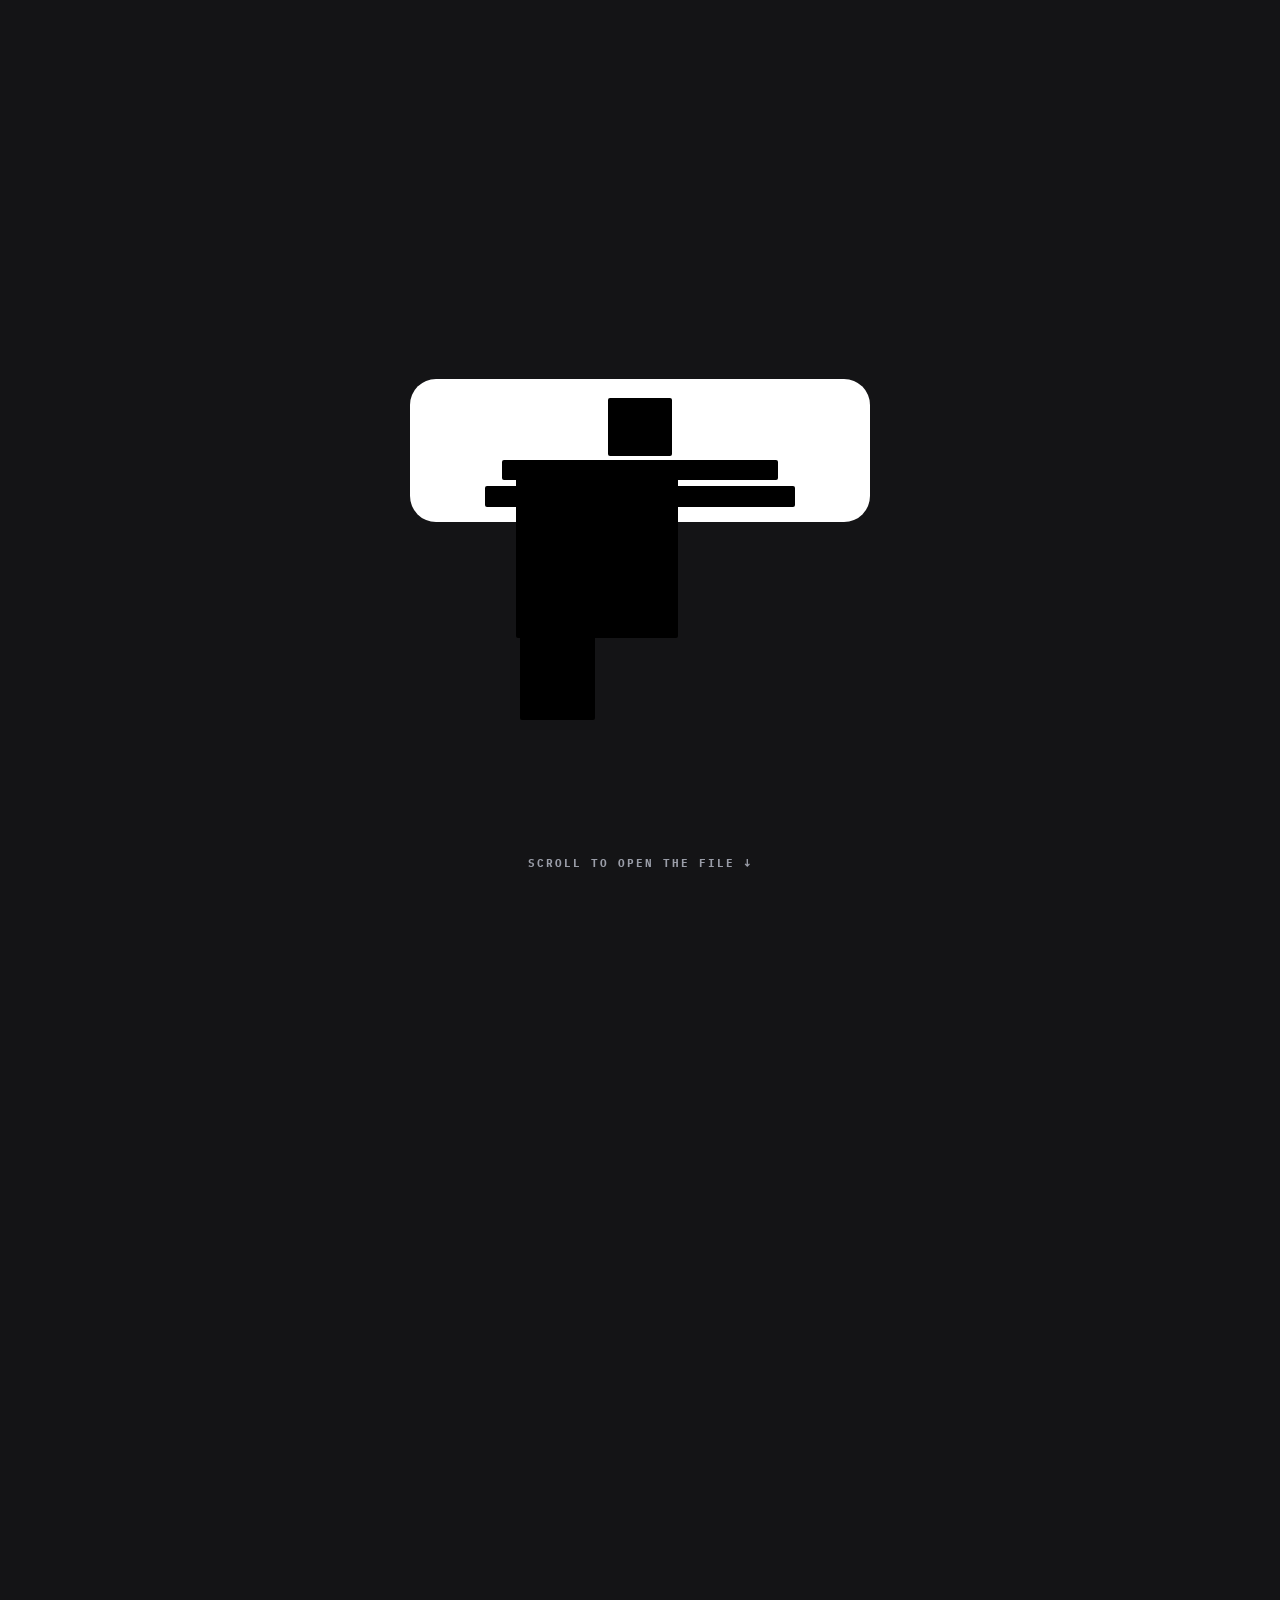
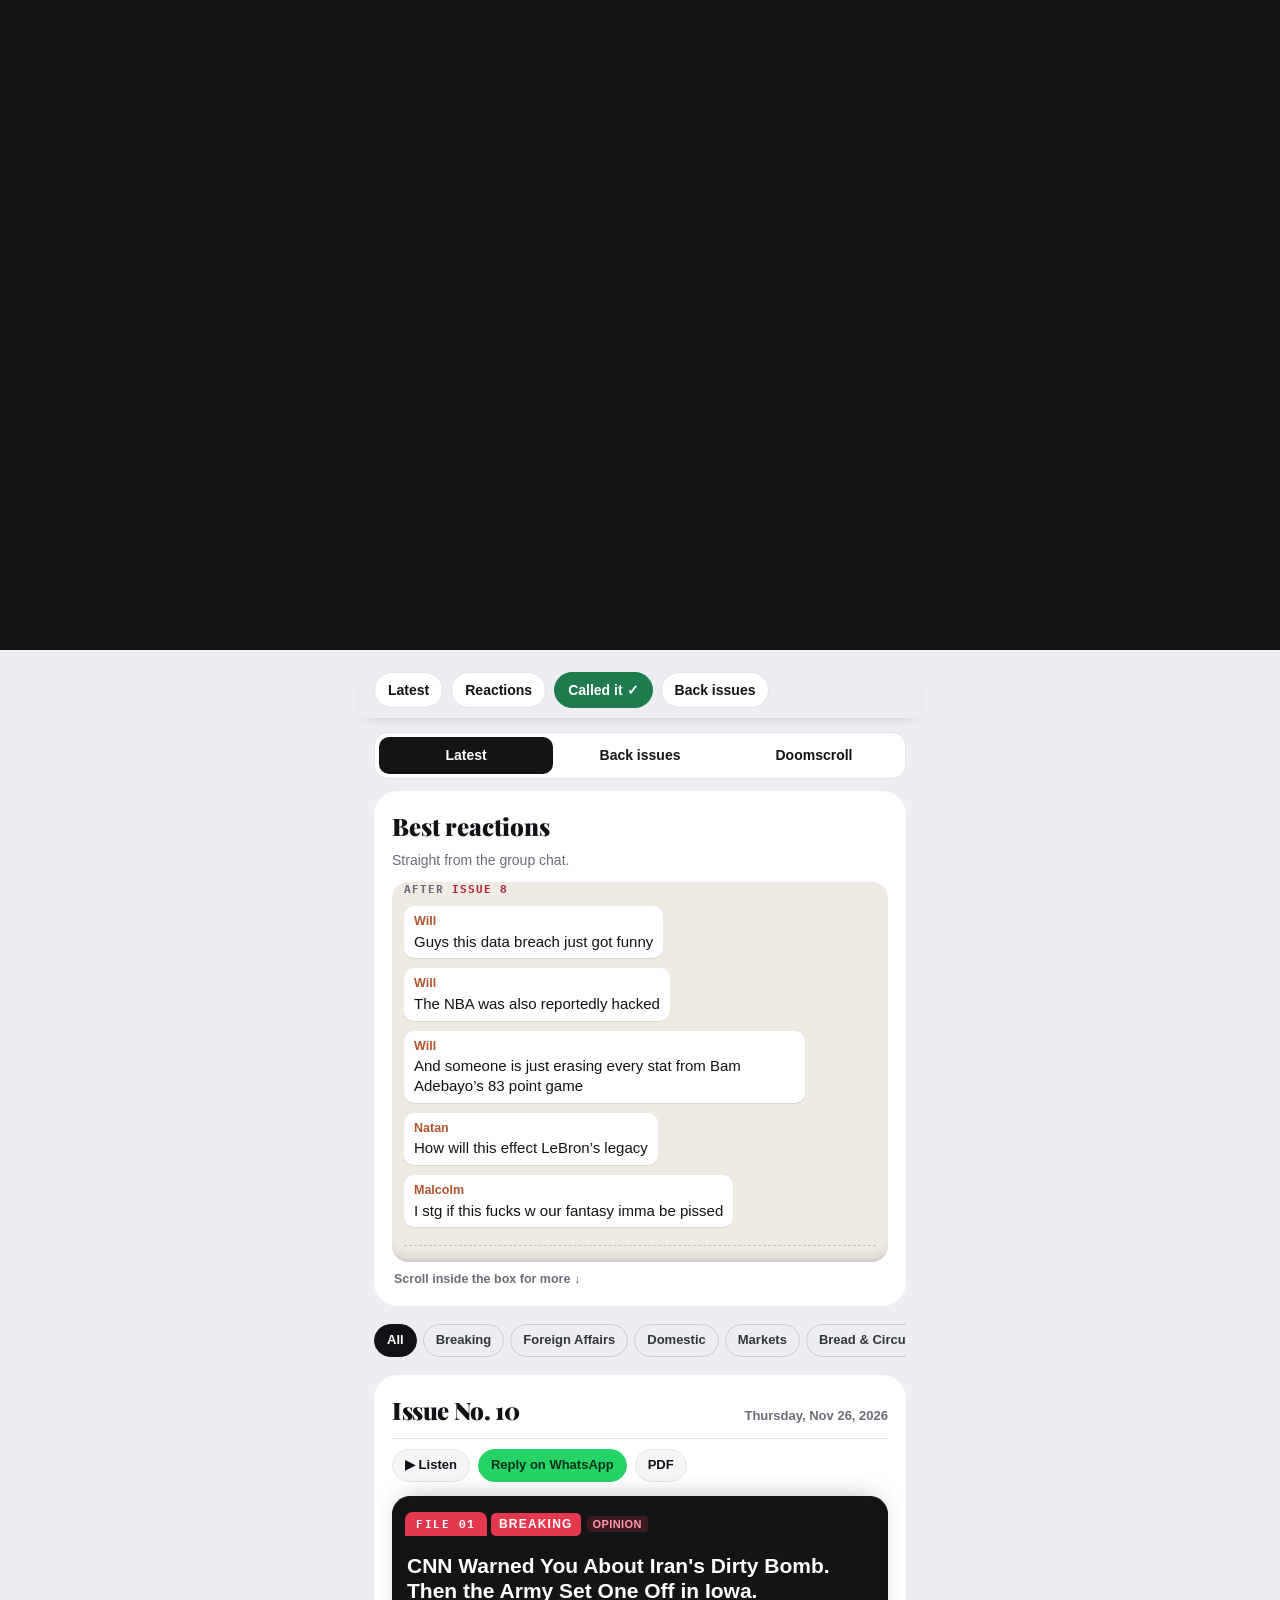
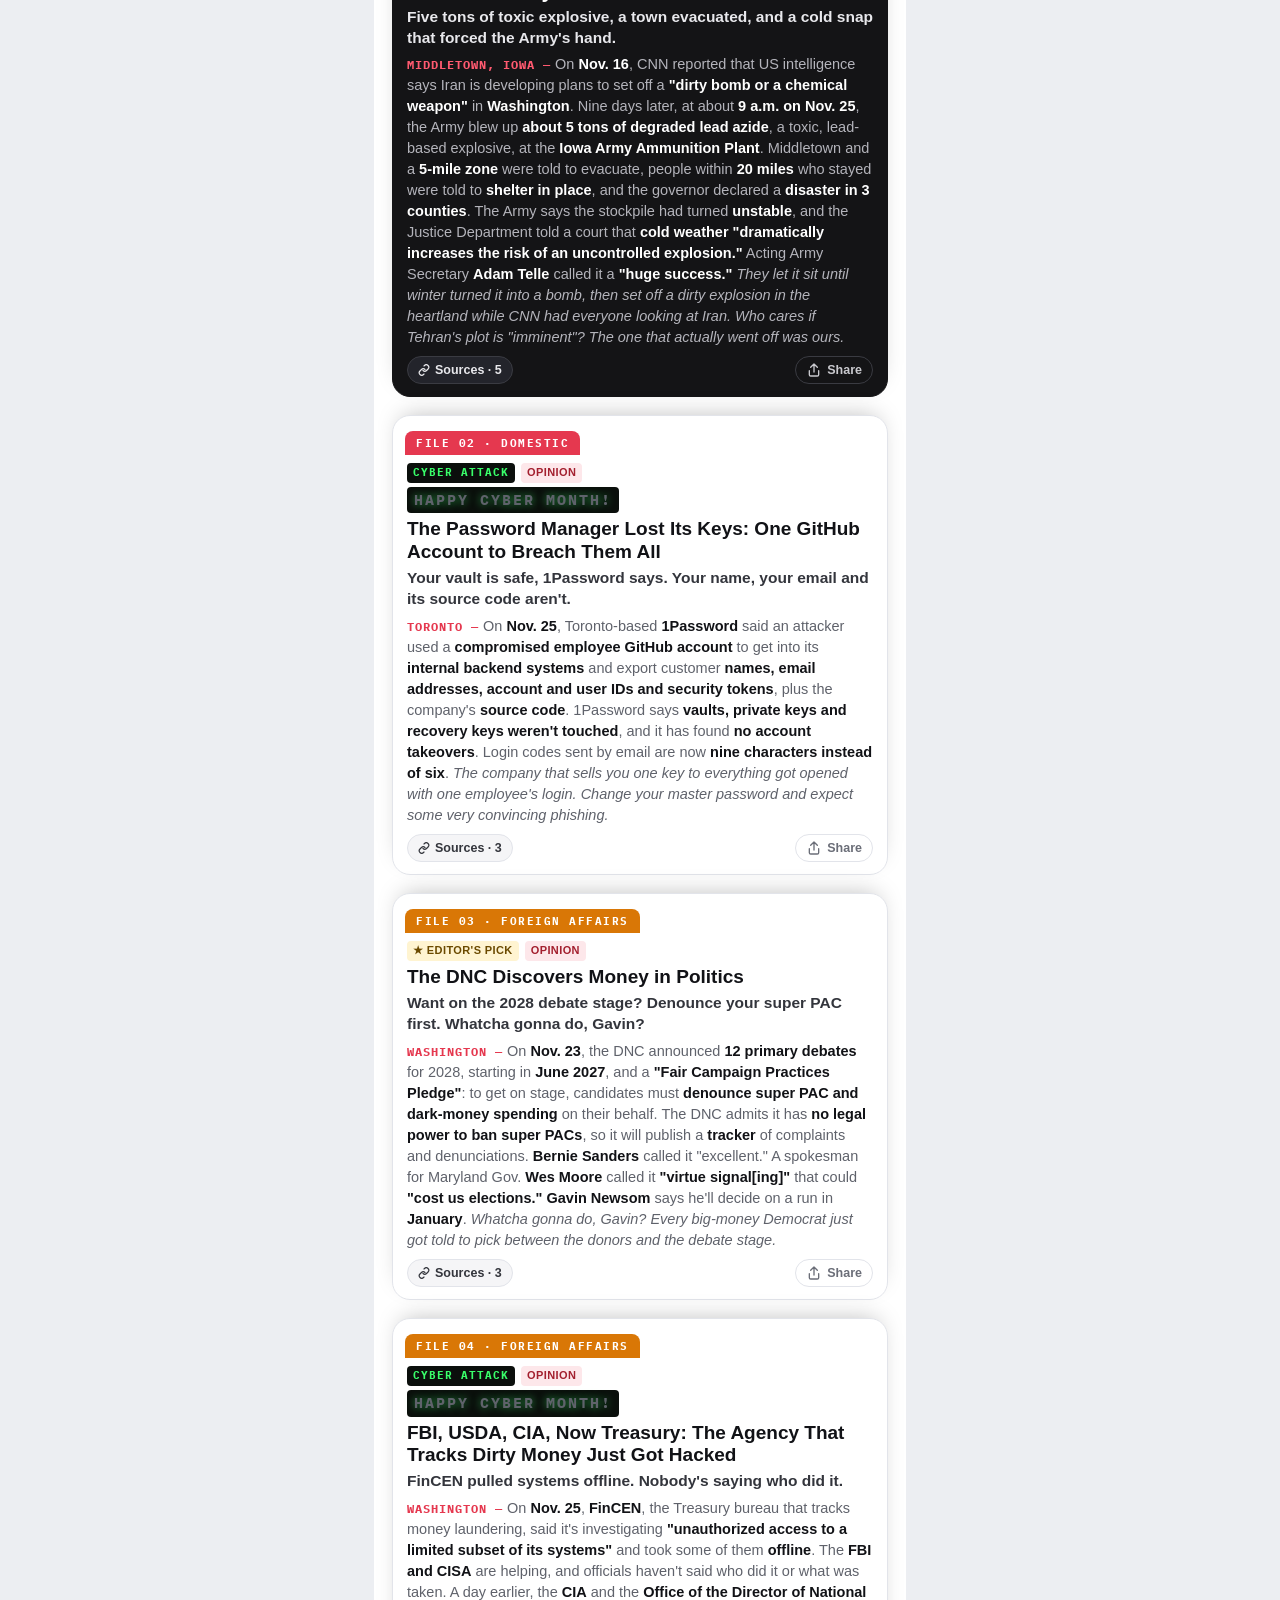
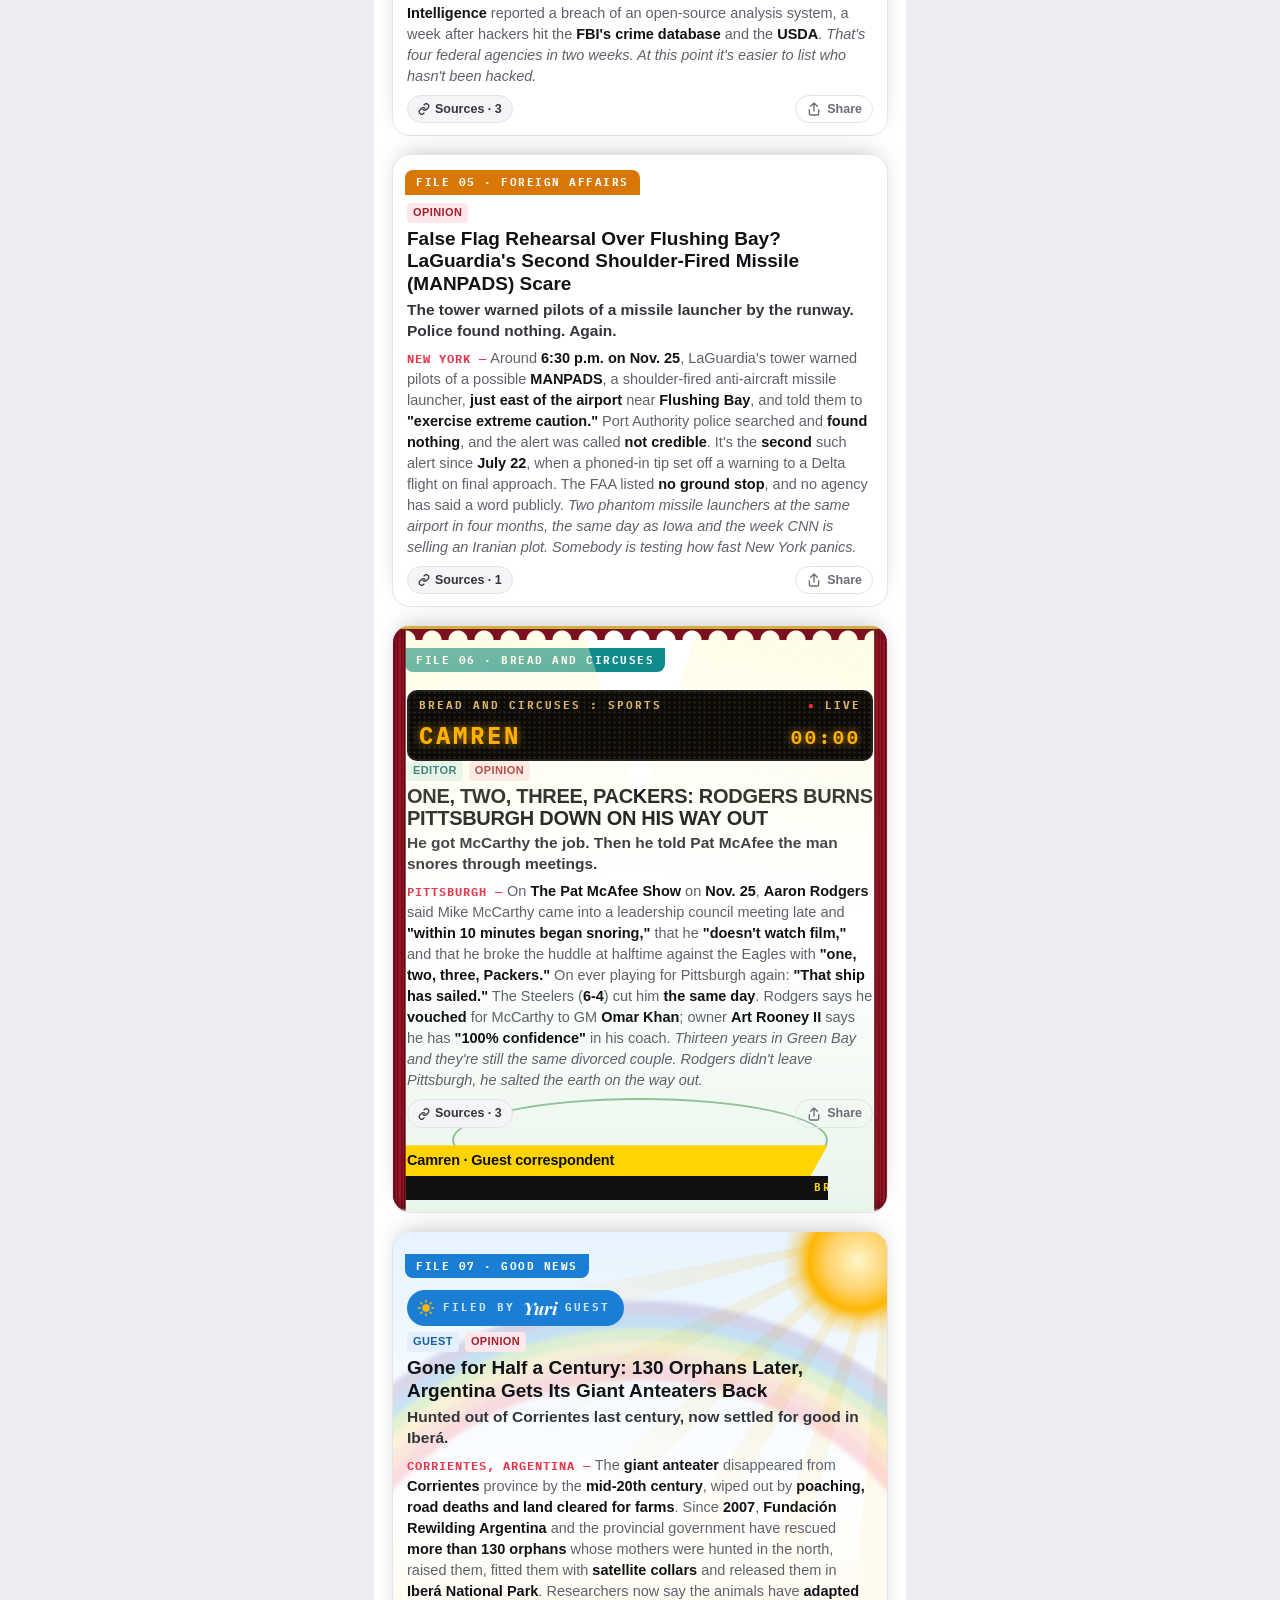
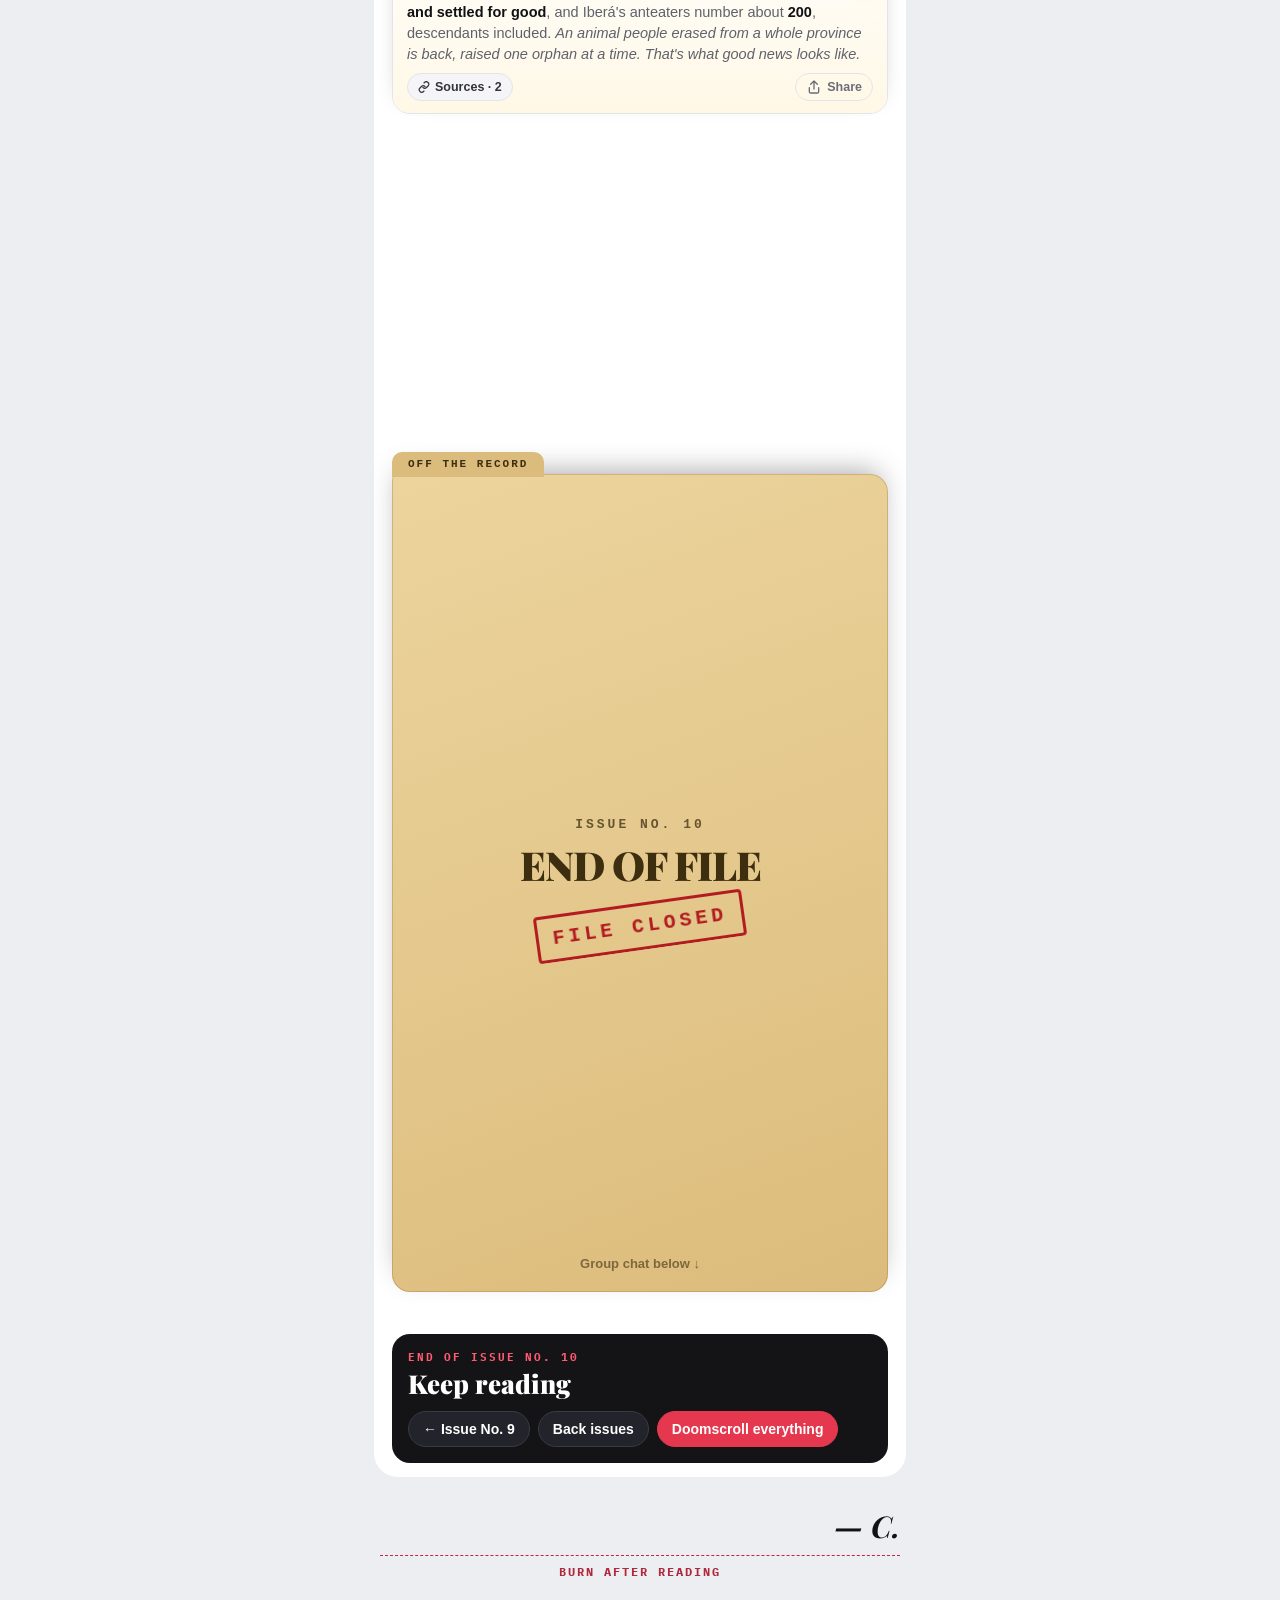
==== commit 93b87655: "Views preview: newsstand kiosk for Back issues Co-Authored-By: Claude Opus 5.5 <noreply@anthropic.co" ====
--- a/views.html
+++ b/views.html
@@ -18,7 +18,7 @@
 <meta name="theme-color" content="#0e0f12" media="(prefers-color-scheme: dark)">
 <link rel="icon" href="media/icon.png">
 <link rel="stylesheet" href="style.css?v=01aadf7c">
-<link rel="stylesheet" href="views.css?v=ff5c25ef">
+<link rel="stylesheet" href="views.css?v=aca30a33">
 <meta name="robots" content="noindex">
 <script>document.documentElement.classList.add('js')</script>
 </head>
@@ -53,12 +53,19 @@
 </div>
 <p class="sr-only" id="announce" aria-live="polite"></p>
 <section class="stand" id="stand" aria-labelledby="h-stand" hidden>
-  <div class="newsprint" aria-hidden="true"><p>CNN Warned You About Iran&#x27;s Dirty Bomb. Then the Army Set One Off in Iowa. · The Password Manager Lost Its Keys: One GitHub Account to Breach Them All · The DNC Discovers Money in Politics · FBI, USDA, CIA, Now Treasury: The Agency That Tracks Dirty Money Just Got Hacked · False Flag Rehearsal Over Flushing Bay? LaGuardia&#x27;s Second Shoulder-Fired Missile (MANPADS) Scare · One, Two, Three, Packers: Rodgers Burns Pittsburgh Down on His Way Out · Gone for Half a Century: 130 Orphans Later, Argentina Gets Its Giant Anteaters Back · Blockade, Meet the Jerry Can: The US Navy vs. Iran&#x27;s Pakistan Back Door · Great Timing: America&#x27;s Cyber Chief Walks as the FBI and USDA Get Breached · Britain Says the Quiet Part Out Loud: We&#x27;re Hacking Russia, China, Iran and North Korea · Ukraine Drops Putin&#x27;s Bridge, Cuts Crimea&#x27;s Lifeline · Russian Missiles Land in Poland. NATO Schedules a Meeting. Paper Tiger? · 58 Reapers and Two Patriots, Says Iran. Silence, Says Washington. · The Oil War Goes Global: From the Baltic to Hormuz, One Fleet, Two Wars · The Founders Sold at $83. You Bought at $97. It&#x27;s $80 Today (Nov 24). · Ebenezer Begins: Paramount Skydance Finds the Real Villains of Christmas, Charity and the Homeless · The Agency That Hears Everything Can&#x27;t Hear Itself. NSA Still Down 3 Days Later, Mid-War. · Hydro-Québec Discovers Two-Factor Authentication, 2026 · EU Commission Confirms AI-Powered Hack: Bureaucrats Locked Out of Their Own Payslips for 10 Days · iCloud Goes Dark the Same Week Hackers Hunt iPhones. Apple Swears It Was Just an Update. Sure, Jan. · Langley Lights Up and Calls It HVAC: The CIA&#x27;s Hottest Leak of the Year · Beautiful, Chinese, Totally Not a Spy, Says Trump · Crossover Episode: Cyber Month Comes for the Box Score. Ctrl+Alt+Delete 83 · Canada Is the First Country to Shop for Carbon Removal · Called It Again: The CIA Wasn&#x27;t Sure. Rubio&#x27;s Memo Was. · The Sky Shut for Four Hours and They Blamed a Copper Wire · The Cabinet Moved to Base. 33 Countries Said Stock Up. Did You? · Hollywood, TikTok, and Now Nvidia&#x27;s Shortlist: Israel&#x27;s Big Year in America · Banning Congressional Trades Starts at Home, Ro · First Your Inbox, Then Your Flight, Now Your Paycheque · Incompetent or Protecting Jensen? Pick One, Howard · Microsoft Says &quot;Latent Defect.&quot; I Say Don&#x27;t Buy It · One Poisoned Script, 178 Crime Scenes · The NSA&#x27;s Network Is &quot;Disrupted.&quot; Sure It Is. So What Is Cyber Security? · An Expert Says Epstein Was Strangled. Why Do Conspiracies Keep Coming True Late? · Pattinson Proved the Batman Doubters Wrong. Who&#x27;s to Say He Can&#x27;t Do the Same With Bond? · The Leather Jacket Comes Off. The Affairs Are the Cover Story. · Democrats: Brilliant at Winning, Allergic to Power · The Deep South Cracks: Colom Takes Mississippi · Hit Aramco, Hit Everyone: The World&#x27;s Oil Bill Comes Due · DC&#x27;s Doomsday: Gunn and Safran Out, Marvel Man In · Hegseth and Rubio Reach for the Nuremberg Playbook · Trump May Be Out Faster Than the Voters Can Do It. Enter Vance, Technocrat-in-Chief · US Intelligence Knew. Why Tell Everyone Now? · The Deadliest War Since WWII Isn&#x27;t on Your Feed · From Allies to Enemies: The Next African War Has Already Started · Your Fridge Is Now a Front Line · Bread and Circuses: Jacobs&#x27; Broken Finger Does What the NFL Won&#x27;t · 8th Largest Economy in the World Sees Regime Change for the First Time in Decades · STFU Liberal… Wait, We Lost Texas, Kansas and South Carolina??? · ENSO ENSO ENSO: I Told You So · Your 401(k)s Are Citadel&#x27;s Exit Liquidity · Nuke the Mountain, Lose the War · 25 Countries and Counting: The Gen Z Revolt Goes Global · Coup or Clean-Up? Poland&#x27;s War Over Its Top Court · Oui to the PQ, Non to the Referendum · Trump Accused of Rape? Again? And It&#x27;s Not His Wife? Woooow. · Carney&#x27;s Garage Sale Starts at the Airport · Already Inside: The Hackers Waiting in North America&#x27;s Grid · Six-Month High, Zero Chance of Peace: Why Oil Isn&#x27;t Coming Down · Sudan: The Genocide You Can See From Space, and Why You Haven&#x27;t Heard About It · Toronto Profits, Mercenaries Patrol, Katanga Pays · Oh Sweet! Finally, Modular Nuclear! · Buy a Gun · What Is a Dollar? · Death by Debt · Riyadh Burning · Ansar Allah · 5th Fleet Is Gone · CNN Warned You About Iran&#x27;s Dirty Bomb. Then the Army Set One Off in Iowa. · The Password Manager Lost Its Keys: One GitHub Account to Breach Them All · The DNC Discovers Money in Politics · FBI, USDA, CIA, Now Treasury: The Agency That Tracks Dirty Money Just Got Hacked · False Flag Rehearsal Over Flushing Bay? LaGuardia&#x27;s Second Shoulder-Fired Missile (MANPADS) Scare · One, Two, Three, Packers: Rodgers Burns Pittsburgh Down on His Way Out · Gone for Half a Century: 130 Orphans Later, Argentina Gets Its Giant Anteaters Back · Blockade, Meet the Jerry Can: The US Navy vs. Iran&#x27;s Pakistan Back Door · Great Timing: America&#x27;s Cyber Chief Walks as the FBI and USDA Get Breached · Britain Says the Quiet Part Out Loud: We&#x27;re Hacking Russia, China, Iran and North Korea · Ukraine Drops Putin&#x27;s Bridge, Cuts Crimea&#x27;s Lifeline · Russian Missiles Land in Poland. NATO Schedules a Meeting. Paper Tiger? · 58 Reapers and Two Patriots, Says Iran. Silence, Says Washington. · The Oil War Goes Global: From the Baltic to Hormuz, One Fleet, Two Wars · The Founders Sold at $83. You Bought at $97. It&#x27;s $80 Today (Nov 24). · Ebenezer Begins: Paramount Skydance Finds the Real Villains of Christmas, Charity and the Homeless · The Agency That Hears Everything Can&#x27;t Hear Itself. NSA Still Down 3 Days Later, Mid-War. · Hydro-Québec Discovers Two-Factor Authentication, 2026 · EU Commission Confirms AI-Powered Hack: Bureaucrats Locked Out of Their Own Payslips for 10 Days · iCloud Goes Dark the Same Week Hackers Hunt iPhones. Apple Swears It Was Just an Update. Sure, Jan. · Langley Lights Up and Calls It HVAC: The CIA&#x27;s Hottest Leak of the Year · Beautiful, Chinese, Totally Not a Spy, Says Trump · Crossover Episode: Cyber Month Comes for the Box Score. Ctrl+Alt+Delete 83 · Canada Is the First Country to Shop for Carbon Removal · Called It Again: The CIA Wasn&#x27;t Sure. Rubio&#x27;s Memo Was. · The Sky Shut for Four Hours and They Blamed a Copper Wire · The Cabinet Moved to Base. 33 Countries Said Stock Up. Did You? · Hollywood, TikTok, and Now Nvidia&#x27;s Shortlist: Israel&#x27;s Big Year in America · Banning Congressional Trades Starts at Home, Ro · First Your Inbox, Then Your Flight, Now Your Paycheque · Incompetent or Protecting Jensen? Pick One, Howard · Microsoft Says &quot;Latent Defect.&quot; I Say Don&#x27;t Buy It · One Poisoned Script, 178 Crime Scenes · The NSA&#x27;s Network Is &quot;Disrupted.&quot; Sure It Is. So What Is Cyber Security? · An Expert Says Epstein Was Strangled. Why Do Conspiracies Keep Coming True Late? · Pattinson Proved the Batman Doubters Wrong. Who&#x27;s to Say He Can&#x27;t Do the Same With Bond? · The Leather Jacket Comes Off. The Affairs Are the Cover Story. · Democrats: Brilliant at Winning, Allergic to Power · The Deep South Cracks: Colom Takes Mississippi · Hit Aramco, Hit Everyone: The World&#x27;s Oil Bill Comes Due · DC&#x27;s Doomsday: Gunn and Safran Out, Marvel Man In · Hegseth and Rubio Reach for the Nuremberg Playbook · Trump May Be Out Faster Than the Voters Can Do It. Enter Vance, Technocrat-in-Chief · US Intelligence Knew. Why Tell Everyone Now? · The Deadliest War Since WWII Isn&#x27;t on Your Feed · From Allies to Enemies: The Next African War Has Already Started · Your Fridge Is Now a Front Line · Bread and Circuses: Jacobs&#x27; Broken Finger Does What the NFL Won&#x27;t · 8th Largest Economy in the World Sees Regime Change for the First Time in Decades · STFU Liberal… Wait, We Lost Texas, Kansas and South Carolina??? · ENSO ENSO ENSO: I Told You So · Your 401(k)s Are Citadel&#x27;s Exit Liquidity · Nuke the Mountain, Lose the War · 25 Countries and Counting: The Gen Z Revolt Goes Global · Coup or Clean-Up? Poland&#x27;s War Over Its Top Court · Oui to the PQ, Non to the Referendum · Trump Accused of Rape? Again? And It&#x27;s Not His Wife? Woooow. · Carney&#x27;s Garage Sale Starts at the Airport · Already Inside: The Hackers Waiting in North America&#x27;s Grid · Six-Month High, Zero Chance of Peace: Why Oil Isn&#x27;t Coming Down · Sudan: The Genocide You Can See From Space, and Why You Haven&#x27;t Heard About It · Toronto Profits, Mercenaries Patrol, Katanga Pays · Oh Sweet! Finally, Modular Nuclear! · Buy a Gun · What Is a Dollar? · Death by Debt · Riyadh Burning · Ansar Allah · 5th Fleet Is Gone · CNN Warned You About Iran&#x27;s Dirty Bomb. Then the Army Set One Off in Iowa. · The Password Manager Lost Its Keys: One GitHub Account to Breach Them All · The DNC Discovers Money in Politics · FBI, USDA, CIA, Now Treasury: The Agency That Tracks Dirty Money Just Got Hacked · False Flag Rehearsal Over Flushing Bay? LaGuardia&#x27;s Second Shoulder-Fired Missile (MANPADS) Scare · One, Two, Three, Packers: Rodgers Burns Pittsburgh Down on His Way Out · Gone for Half a Century: 130 Orphans Later, Argentina Gets Its Giant Anteaters Back · Blockade, Meet the Jerry Can: The US Navy vs. Iran&#x27;s Pakistan Back Door · Great Timing: America&#x27;s Cyber Chief Walks as the FBI and USDA Get Breached · Britain Says the Quiet Part Out Loud: We&#x27;re Hacking Russia, China, Iran and North Korea · Ukraine Drops Putin&#x27;s Bridge, Cuts Crimea&#x27;s Lifeline · Russian Missiles Land in Poland. NATO Schedules a Meeting. Paper Tiger? · 58 Reapers and Two Patriots, Says Iran. Silence, Says Washington. · The Oil War Goes Global: From the Baltic to Hormuz, One Fleet, Two Wars · The Founders Sold at $83. You Bought at $97. It&#x27;s $80 Today (Nov 24). · Ebenezer Begins: Paramount Skydance Finds the Real Villains of Christmas, Charity and the Homeless · The Agency That Hears Everything Can&#x27;t Hear Itself. NSA Still Down 3 Days Later, Mid-War. · Hydro-Québec Discovers Two-Factor Authentication, 2026 · EU Commission Confirms AI-Powered Hack: Bureaucrats Locked Out of Their Own Payslips for 10 Days · iCloud Goes Dark the Same Week Hackers Hunt iPhones. Apple Swears It Was Just an Update. Sure, Jan. · Langley Lights Up and Calls It HVAC: The CIA&#x27;s Hottest Leak of the Year · Beautiful, Chinese, Totally Not a Spy, Says Trump · Crossover Episode: Cyber Month Comes for the Box Score. Ctrl+Alt+Delete 83 · Canada Is the First Country to Shop for Carbon Removal · Called It Again: The CIA Wasn&#x27;t Sure. Rubio&#x27;s Memo Was. · The Sky Shut for Four Hours and They Blamed a Copper Wire · The Cabinet Moved to Base. 33 Countries Said Stock Up. Did You? · Hollywood, TikTok, and Now Nvidia&#x27;s Shortlist: Israel&#x27;s Big Year in America · Banning Congressional Trades Starts at Home, Ro · First Your Inbox, Then Your Flight, Now Your Paycheque · Incompetent or Protecting Jensen? Pick One, Howard · Microsoft Says &quot;Latent Defect.&quot; I Say Don&#x27;t Buy It · One Poisoned Script, 178 Crime Scenes · The NSA&#x27;s Network Is &quot;Disrupted.&quot; Sure It Is. So What Is Cyber Security? · An Expert Says Epstein Was Strangled. Why Do Conspiracies Keep Coming True Late? · Pattinson Proved the Batman Doubters Wrong. Who&#x27;s to Say He Can&#x27;t Do the Same With Bond? · The Leather Jacket Comes Off. The Affairs Are the Cover Story. · Democrats: Brilliant at Winning, Allergic to Power · The Deep South Cracks: Colom Takes Mississippi · Hit Aramco, Hit Everyone: The World&#x27;s Oil Bill Comes Due · DC&#x27;s Doomsday: Gunn and Safran Out, Marvel Man In · Hegseth and Rubio Reach for the Nuremberg Playbook · Trump May Be Out Faster Than the Voters Can Do It. Enter Vance, Technocrat-in-Chief · US Intelligence Knew. Why Tell Everyone Now? · The Deadliest War Since WWII Isn&#x27;t on Your Feed · From Allies to Enemies: The Next African War Has Already Started · Your Fridge Is Now a Front Line · Bread and Circuses: Jacobs&#x27; Broken Finger Does What the NFL Won&#x27;t · 8th Largest Economy in the World Sees Regime Change for the First Time in Decades · STFU Liberal… Wait, We Lost Texas, Kansas and South Carolina??? · ENSO ENSO ENSO: I Told You So · Your 401(k)s Are Citadel&#x27;s Exit Liquidity · Nuke the Mountain, Lose the War · 25 Countries and Counting: The Gen Z Revolt Goes Global · Coup or Clean-Up? Poland&#x27;s War Over Its Top Court · Oui to the PQ, Non to the Referendum · Trump Accused of Rape? Again? And It&#x27;s Not His Wife? Woooow. · Carney&#x27;s Garage Sale Starts at the Airport · Already Inside: The Hackers Waiting in North America&#x27;s Grid · Six-Month High, Zero Chance of Peace: Why Oil Isn&#x27;t Coming Down · Sudan: The Genocide You Can See From Space, and Why You Haven&#x27;t Heard About It · Toronto Profits, Mercenaries Patrol, Katanga Pays · Oh Sweet! Finally, Modular Nuclear! · Buy a Gun · What Is a Dollar? · Death by Debt · Riyadh Burning · Ansar Allah · 5th Fleet Is Gone</p></div>
-  <div class="stand-in">
-    <h2 id="h-stand">Back issues</h2>
-    <p class="sub">Every file on the rack. Pick one.</p>
-    <div class="rack"><button type="button" class="dossier th-manila" data-open="10"><span class="d-tab">FILE NO. 10</span><span class="d-date">Thursday, Nov 26, 2026</span><span class="d-brk">BREAKING</span><span class="d-h">CNN Warned You About Iran&#x27;s Dirty Bomb. Then the Army Set One Off in Iowa.</span><span class="d-n">7 stories</span><span class="d-st" aria-hidden="true">NEW</span></button><button type="button" class="dossier th-war" data-open="9"><span class="d-tab">FILE NO. 9</span><span class="d-date">Tuesday, Nov 24, 2026</span><span class="d-brk">BREAKING</span><span class="d-h">Blockade, Meet the Jerry Can: The US Navy vs. Iran&#x27;s Pakistan Back Door</span><span class="d-n">9 stories</span><span class="d-st" aria-hidden="true">NOT FOR DISTRIBUTION</span></button><button type="button" class="dossier th-cyber" data-open="8"><span class="d-tab">FILE NO. 8</span><span class="d-date">Thursday, Nov 19, 2026</span><span class="d-kick">HAPPY CYBER MONTH!</span><span class="d-brk">BREAKING</span><span class="d-h">The Agency That Hears Everything Can&#x27;t Hear Itself. NSA Still Down 3 Days Later, Mid-War.</span><span class="d-n">8 stories</span><span class="d-st" aria-hidden="true">NOT FOR DISTRIBUTION</span></button><button type="button" class="dossier th-manila" data-open="7"><span class="d-tab">FILE NO. 7</span><span class="d-date">Tuesday, Nov 17, 2026</span><span class="d-brk">BREAKING</span><span class="d-h">Called It Again: The CIA Wasn&#x27;t Sure. Rubio&#x27;s Memo Was.</span><span class="d-n">12 stories</span><span class="d-st" aria-hidden="true">NOT FOR DISTRIBUTION</span></button><button type="button" class="dossier th-manila" data-open="6"><span class="d-tab">FILE NO. 6</span><span class="d-date">Thursday, Nov 12, 2026</span><span class="d-brk">BREAKING</span><span class="d-h">The Leather Jacket Comes Off. The Affairs Are the Cover Story.</span><span class="d-n">5 stories</span><span class="d-st" aria-hidden="true">NOT FOR DISTRIBUTION</span></button><button type="button" class="dossier th-manila" data-open="5"><span class="d-tab">FILE NO. 5</span><span class="d-date">Tuesday, Nov 10, 2026</span><span class="d-brk">BREAKING</span><span class="d-h">Hegseth and Rubio Reach for the Nuremberg Playbook</span><span class="d-n">7 stories</span><span class="d-st" aria-hidden="true">NOT FOR DISTRIBUTION</span></button><button type="button" class="dossier th-manila" data-open="4"><span class="d-tab">FILE NO. 4</span><span class="d-date">Thursday, Nov 5, 2026</span><span class="d-brk">BREAKING</span><span class="d-h">8th Largest Economy in the World Sees Regime Change for the First Time in Decades</span><span class="d-n">4 stories</span><span class="d-st" aria-hidden="true">NOT FOR DISTRIBUTION</span></button><button type="button" class="dossier th-manila" data-open="3"><span class="d-tab">FILE NO. 3</span><span class="d-date">Tuesday, Nov 3, 2026</span><span class="d-brk">BREAKING</span><span class="d-h">Nuke the Mountain, Lose the War</span><span class="d-n">4 stories</span><span class="d-st" aria-hidden="true">NOT FOR DISTRIBUTION</span></button><button type="button" class="dossier th-manila" data-open="2"><span class="d-tab">FILE NO. 2</span><span class="d-date">Thursday, Oct 29, 2026</span><span class="d-brk">BREAKING</span><span class="d-h">Trump Accused of Rape? Again? And It&#x27;s Not His Wife? Woooow.</span><span class="d-n">6 stories</span><span class="d-st" aria-hidden="true">NOT FOR DISTRIBUTION</span></button><button type="button" class="dossier th-manila" data-open="1"><span class="d-tab">FILE NO. 1</span><span class="d-date">Tuesday, Oct 27, 2026</span><span class="d-brk">BREAKING</span><span class="d-h">Oh Sweet! Finally, Modular Nuclear!</span><span class="d-n">7 stories</span><span class="d-st" aria-hidden="true">NOT FOR DISTRIBUTION</span></button></div>
-  </div>
+  <div class="kiosk">
+    <div class="roof" aria-hidden="true"><span class="frieze"></span><span class="sign">NEWS · OFF THE RECORD · ALL EDITIONS</span><span class="bulbs"></span></div>
+    <div class="booth">
+      <div class="stand-in">
+        <h2 id="h-stand">Back issues</h2>
+        <p class="sub">Every file on the rack. Pick one.</p>
+        <span class="card c1" aria-hidden="true">ALL FILES<br><b>FREE</b></span>
+        <div class="rack"><button type="button" class="dossier th-manila" data-open="10"><span class="d-tab">FILE NO. 10</span><span class="d-date">Thursday, Nov 26, 2026</span><span class="d-brk">BREAKING</span><span class="d-h">CNN Warned You About Iran&#x27;s Dirty Bomb. Then the Army Set One Off in Iowa.</span><span class="d-n">7 stories</span><span class="d-st" aria-hidden="true">NEW</span></button><button type="button" class="dossier th-war" data-open="9"><span class="d-tab">FILE NO. 9</span><span class="d-date">Tuesday, Nov 24, 2026</span><span class="d-brk">BREAKING</span><span class="d-h">Blockade, Meet the Jerry Can: The US Navy vs. Iran&#x27;s Pakistan Back Door</span><span class="d-n">9 stories</span><span class="d-st" aria-hidden="true">NOT FOR DISTRIBUTION</span></button><button type="button" class="dossier th-cyber" data-open="8"><span class="d-tab">FILE NO. 8</span><span class="d-date">Thursday, Nov 19, 2026</span><span class="d-kick">HAPPY CYBER MONTH!</span><span class="d-brk">BREAKING</span><span class="d-h">The Agency That Hears Everything Can&#x27;t Hear Itself. NSA Still Down 3 Days Later, Mid-War.</span><span class="d-n">8 stories</span><span class="d-st" aria-hidden="true">NOT FOR DISTRIBUTION</span></button><button type="button" class="dossier th-manila" data-open="7"><span class="d-tab">FILE NO. 7</span><span class="d-date">Tuesday, Nov 17, 2026</span><span class="d-brk">BREAKING</span><span class="d-h">Called It Again: The CIA Wasn&#x27;t Sure. Rubio&#x27;s Memo Was.</span><span class="d-n">12 stories</span><span class="d-st" aria-hidden="true">NOT FOR DISTRIBUTION</span></button><button type="button" class="dossier th-manila" data-open="6"><span class="d-tab">FILE NO. 6</span><span class="d-date">Thursday, Nov 12, 2026</span><span class="d-brk">BREAKING</span><span class="d-h">The Leather Jacket Comes Off. The Affairs Are the Cover Story.</span><span class="d-n">5 stories</span><span class="d-st" aria-hidden="true">NOT FOR DISTRIBUTION</span></button><button type="button" class="dossier th-manila" data-open="5"><span class="d-tab">FILE NO. 5</span><span class="d-date">Tuesday, Nov 10, 2026</span><span class="d-brk">BREAKING</span><span class="d-h">Hegseth and Rubio Reach for the Nuremberg Playbook</span><span class="d-n">7 stories</span><span class="d-st" aria-hidden="true">NOT FOR DISTRIBUTION</span></button><button type="button" class="dossier th-manila" data-open="4"><span class="d-tab">FILE NO. 4</span><span class="d-date">Thursday, Nov 5, 2026</span><span class="d-brk">BREAKING</span><span class="d-h">8th Largest Economy in the World Sees Regime Change for the First Time in Decades</span><span class="d-n">4 stories</span><span class="d-st" aria-hidden="true">NOT FOR DISTRIBUTION</span></button><button type="button" class="dossier th-manila" data-open="3"><span class="d-tab">FILE NO. 3</span><span class="d-date">Tuesday, Nov 3, 2026</span><span class="d-brk">BREAKING</span><span class="d-h">Nuke the Mountain, Lose the War</span><span class="d-n">4 stories</span><span class="d-st" aria-hidden="true">NOT FOR DISTRIBUTION</span></button><button type="button" class="dossier th-manila" data-open="2"><span class="d-tab">FILE NO. 2</span><span class="d-date">Thursday, Oct 29, 2026</span><span class="d-brk">BREAKING</span><span class="d-h">Trump Accused of Rape? Again? And It&#x27;s Not His Wife? Woooow.</span><span class="d-n">6 stories</span><span class="d-st" aria-hidden="true">NOT FOR DISTRIBUTION</span></button><button type="button" class="dossier th-manila" data-open="1"><span class="d-tab">FILE NO. 1</span><span class="d-date">Tuesday, Oct 27, 2026</span><span class="d-brk">BREAKING</span><span class="d-h">Oh Sweet! Finally, Modular Nuclear!</span><span class="d-n">7 stories</span><span class="d-st" aria-hidden="true">NOT FOR DISTRIBUTION</span></button></div>
+      </div>
+    </div>
+    <div class="counter" aria-hidden="true"><span class="stack"><b>CNN Warned You About Iran&#x27;s Dirty Bomb. Then the Army Set One Off in Iowa.</b></span><span class="stack"><b>Blockade, Meet the Jerry Can: The US Navy vs. Iran&#x27;s Pakistan Back Door</b></span><span class="stack"><b>The Agency That Hears Everything Can&#x27;t Hear Itself. NSA Still Down 3 Days Later, Mid-War.</b></span></div>
+  </div>
+  <div class="street" aria-hidden="true"><span class="crate"></span><span class="box"></span><span class="card c2">EXTRA!<br>EXTRA!</span></div>
 </section>
 <main>
 <article class="issue latest" id="issue-10" data-n="10" aria-labelledby="h-issue-10">
--- a/views.css
+++ b/views.css
@@ -30,18 +30,62 @@
 .nu-b button{font:700 14px/1.2 -apple-system,BlinkMacSystemFont,"Segoe UI",Roboto,Arial,sans-serif;padding:9px 14px;border-radius:999px;border:1px solid #3a3b42;background:#23242b;color:#fff;cursor:pointer}
 .nu-b button[data-view="doom"]{background:#e5384f;border-color:#e5384f}
 
-/* ---- back-issues newsstand ---- */
-.stand{position:relative;overflow:hidden;margin:0 -14px 18px;border-radius:24px;background:#efe9dc;padding:22px 16px 26px}
+/* ---- back-issues: newsstand kiosk ---- */
 .stand[hidden]{display:none}
-.newsprint{position:absolute;inset:-40px;z-index:0;font-family:PF,Georgia,serif;font-weight:900;font-size:30px;line-height:1.05;color:#111;opacity:.08;columns:3;column-rule:1px solid rgba(0,0,0,.5);transform:rotate(-4deg);text-transform:uppercase;overflow:hidden;pointer-events:none}
-.newsprint p{margin:0}
-.stand-in{position:relative;z-index:1}
-.stand h2{font-family:PF,Georgia,serif;font-weight:900;font-size:32px;line-height:1.1;margin:0}
-.stand .sub{font-size:14px;color:#555;margin:4px 0 14px}
-.rack{display:grid;grid-template-columns:repeat(2,minmax(0,1fr));gap:22px 12px}
+.stand{position:relative;margin:0 -14px 18px;padding:22px 10px 0;border-radius:24px;overflow:hidden;
+  background-color:#cfc8bb;
+  background-image:linear-gradient(#b5ad9f 2px,transparent 2px),linear-gradient(90deg,#b5ad9f 2px,transparent 2px),linear-gradient(90deg,#b5ad9f 2px,transparent 2px);
+  background-size:100% 56px,120px 112px,120px 112px;background-position:0 0,0 0,60px 56px}
+.kiosk{position:relative;z-index:1;filter:drop-shadow(0 10px 14px rgba(0,0,0,.35))}
+.roof{position:relative;display:block;margin:0 -6px;height:64px;background:#173326;
+  clip-path:polygon(4% 0,96% 0,100% 100%,0 100%);border-bottom:5px solid #0e2218}
+.roof .frieze{position:absolute;left:8%;right:8%;top:8px;height:12px;
+  background:linear-gradient(135deg,#2e5a44 25%,transparent 25%) -6px 0/12px 12px,linear-gradient(225deg,#2e5a44 25%,transparent 25%) -6px 0/12px 12px;opacity:.9}
+.roof .sign{position:absolute;left:0;right:0;top:26px;text-align:center;font-family:PF,Georgia,serif;font-style:italic;font-weight:700;font-size:15px;letter-spacing:2px;color:#f3e6c4;text-shadow:0 0 6px rgba(255,214,140,.55)}
+.roof .bulbs{position:absolute;left:6%;right:6%;bottom:-3px;height:8px;
+  background:radial-gradient(circle,#ffe7a8 0 2.5px,rgba(255,200,90,.45) 3px,transparent 4.5px) 0 0/22px 8px repeat-x}
+.booth{position:relative;background:#1f3a2c;padding:0 9px 9px;border-radius:0 0 4px 4px}
+.stand-in{position:relative;padding:14px 10px 12px;border-radius:2px;
+  background:radial-gradient(ellipse at 50% 0,rgba(255,214,140,.38),transparent 60%),
+    repeating-linear-gradient(90deg,rgba(0,0,0,.13) 0 2px,transparent 2px 44px),
+    linear-gradient(#8a5a2b,#6a421e)}
+.stand h2{display:inline-block;margin:0 0 6px;padding:6px 12px 4px;background:#e8dcc3;color:#1a1a1a;font-family:PF,Georgia,serif;font-weight:900;font-size:28px;line-height:1;transform:rotate(-2deg);box-shadow:0 2px 4px rgba(0,0,0,.35)}
+.stand .sub{display:block;width:max-content;max-width:62%;margin:2px 0 16px;padding:4px 8px;background:#fffbe6;color:#333;font-size:13px;transform:rotate(1.2deg);box-shadow:0 1px 3px rgba(0,0,0,.3);position:relative}
+.stand .sub::before{content:"";position:absolute;left:50%;top:-6px;width:34px;height:12px;margin-left:-17px;background:rgba(255,255,255,.55);transform:rotate(-3deg)}
+.card{position:absolute;font-family:"Marker Felt","Bradley Hand","Segoe Print","Comic Sans MS",cursive;font-weight:700;line-height:1.05;text-align:center;box-shadow:0 2px 4px rgba(0,0,0,.35)}
+.card.c1{right:12px;top:12px;background:#fff;color:#1d3fa8;font-size:14px;padding:6px 9px;transform:rotate(6deg);border:1px solid #ddd}
+.card.c1 b{font-size:20px;color:#c8243b}
+.rack{display:grid;grid-template-columns:repeat(2,minmax(0,1fr));gap:30px 12px;padding-top:10px}
+.rack .dossier{box-shadow:0 12px 0 -2px #c4904f,0 16px 10px -6px rgba(0,0,0,.55);transform:rotate(-1.2deg)}
+.rack .dossier:nth-child(even){transform:rotate(1deg)}
+.rack .dossier:hover,.rack .dossier:focus-visible{transform:translateY(-4px) rotate(0)}
+.rack .dossier::before{content:"";position:absolute;left:50%;top:-12px;width:10px;height:24px;margin-left:-5px;z-index:3;border-radius:2px;
+  background:linear-gradient(90deg,#c9a46e,#e6c999 45%,#b98f57);box-shadow:0 1px 2px rgba(0,0,0,.45)}
+.counter{display:flex;gap:6px;align-items:flex-end;justify-content:center;margin:0 -6px;padding:10px 8px 0;height:64px;background:#173326;border-top:6px solid #0e2218}
+.stack{position:relative;flex:1;max-width:32%;height:40px;padding:3px 5px 0;overflow:hidden;
+  background:repeating-linear-gradient(#f4f1ea 0 3px,#d6d0c2 3px 4px);border-radius:2px 2px 0 0;transform:rotate(-1deg)}
+.stack:nth-child(2){height:48px;transform:rotate(1deg)}
+.stack b{display:block;background:#f4f1ea;font-family:PF,Georgia,serif;font-style:italic;font-weight:700;font-size:9px;line-height:1.15;color:#222;white-space:nowrap;overflow:hidden;text-overflow:ellipsis;padding:2px 3px}
+.street{position:relative;height:64px;margin:0 -10px;background:#9c9891;
+  background-image:repeating-linear-gradient(90deg,transparent 0 46%,#7d7a74 46% 46.4%,transparent 46.4% 100%)}
+.street::after{content:"";position:absolute;right:16px;bottom:10px;width:90px;height:22px;background:repeating-linear-gradient(90deg,#4a4844 0 3px,#6e6b66 3px 7px);border-radius:2px;opacity:.8}
+.crate{position:absolute;left:16px;bottom:10px;width:92px;height:40px;border-radius:3px;background:#b8322a;
+  background-image:repeating-linear-gradient(45deg,transparent 0 6px,rgba(0,0,0,.28) 6px 8px),repeating-linear-gradient(-45deg,transparent 0 6px,rgba(0,0,0,.28) 6px 8px)}
+.crate::before{content:"";position:absolute;left:6px;right:6px;top:-9px;height:12px;background:repeating-linear-gradient(#f4f1ea 0 2px,#cfc9bc 2px 3px);transform:rotate(-3deg)}
+.box{position:absolute;left:112px;bottom:10px;width:70px;height:34px;background:#c89b62;border-radius:2px;box-shadow:inset 0 -6px 0 rgba(0,0,0,.12)}
+.box::before{content:"";position:absolute;left:4px;right:4px;top:-8px;height:10px;background:repeating-linear-gradient(#f4f1ea 0 2px,#cfc9bc 2px 3px);transform:rotate(2deg)}
+.card.c2{left:196px;bottom:14px;background:#d8b98a;color:#b0283c;font-size:13px;padding:4px 7px;transform:rotate(-5deg)}
+@media (max-width:360px){.rack{grid-template-columns:1fr}.card.c2{display:none}}
+@media (prefers-color-scheme:dark){
+  .stand{background-color:#3a3732;background-image:linear-gradient(#2e2b27 2px,transparent 2px),linear-gradient(90deg,#2e2b27 2px,transparent 2px),linear-gradient(90deg,#2e2b27 2px,transparent 2px)}
+  .stand-in{background:radial-gradient(ellipse at 50% 0,rgba(255,200,110,.5),transparent 65%),repeating-linear-gradient(90deg,rgba(0,0,0,.2) 0 2px,transparent 2px 44px),linear-gradient(#7a4e24,#4f3116)}
+  .roof .sign{text-shadow:0 0 10px rgba(255,214,140,.9)}
+  .street{background-color:#2b2a28}
+}
+@media (prefers-reduced-motion:reduce){.rack .dossier{transition:none}}
 
 /* manila folder */
-.dossier{position:relative;display:flex;flex-direction:column;gap:6px;text-align:left;font:inherit;cursor:pointer;border:0;padding:40px 12px 14px;min-height:210px;border-radius:4px 12px 12px 12px;background:linear-gradient(160deg,#e9cf95,#dcbc7c);color:#2b2210;box-shadow:0 10px 0 -4px #b89d6b,0 14px 14px -8px rgba(0,0,0,.35);transition:transform .2s}
+.dossier{position:relative;display:flex;flex-direction:column;gap:6px;text-align:left;font:inherit;cursor:pointer;border:0;padding:40px 12px 14px;min-height:210px;border-radius:4px 12px 12px 12px;background:linear-gradient(160deg,#e9cf95,#dcbc7c);color:#2b2210;transition:transform .2s}
 .dossier:hover,.dossier:focus-visible{transform:translateY(-4px) rotate(-1deg)}
 .dossier:focus-visible{outline:2px solid #2b2210;outline-offset:3px}
 .d-tab{position:absolute;top:-14px;left:0;background:#dcbc7c;border-radius:8px 8px 0 0;padding:3px 10px;font-family:MONO,monospace;font-weight:700;font-size:10.5px;letter-spacing:1.5px}
@@ -65,19 +109,18 @@
 .th-war .d-n{font-family:MONO,monospace}
 .th-war::after{content:"";position:absolute;left:0;right:0;bottom:0;height:8px;background:repeating-linear-gradient(45deg,#f2c230 0 8px,#1b1b1b 8px 16px);border-radius:0 0 12px 12px}
 
-@media (max-width:420px){.newsprint{columns:2}}
-@media (max-width:359px){.rack{grid-template-columns:minmax(0,1fr)}}
-
 @media (prefers-color-scheme:dark){
   .views,.doomorder{background:#1a1b20;border-color:#2c2e36}
   .views button,.doomorder button{color:#eceef2}
   .views button[aria-pressed="true"]{background:#eceef2;color:#111}
-  .stand{background:#1c1a15}
-  .newsprint{color:#fff;opacity:.07}
-  .stand .sub{color:#9a9da8}
   .to-stand{background:#23242b;border-color:#2c2e36;color:#eceef2}
 }
 
 @media (prefers-reduced-motion:reduce){.dossier{transition:none}}
 /* newsstand and doomscroll start right under the switcher */
 body.v-stand #reactions,body.v-stand .controls,body.v-doom #reactions,body.v-one #reactions{display:none!important}
+/* kiosk tweaks: clip off the file number, roof sign fits, note on one line */
+.rack .dossier::before{left:74%}
+.roof .sign{font-size:12.5px;letter-spacing:1px;top:28px}
+.stand .sub{max-width:68%}
+.stand{padding-left:16px;padding-right:16px}
